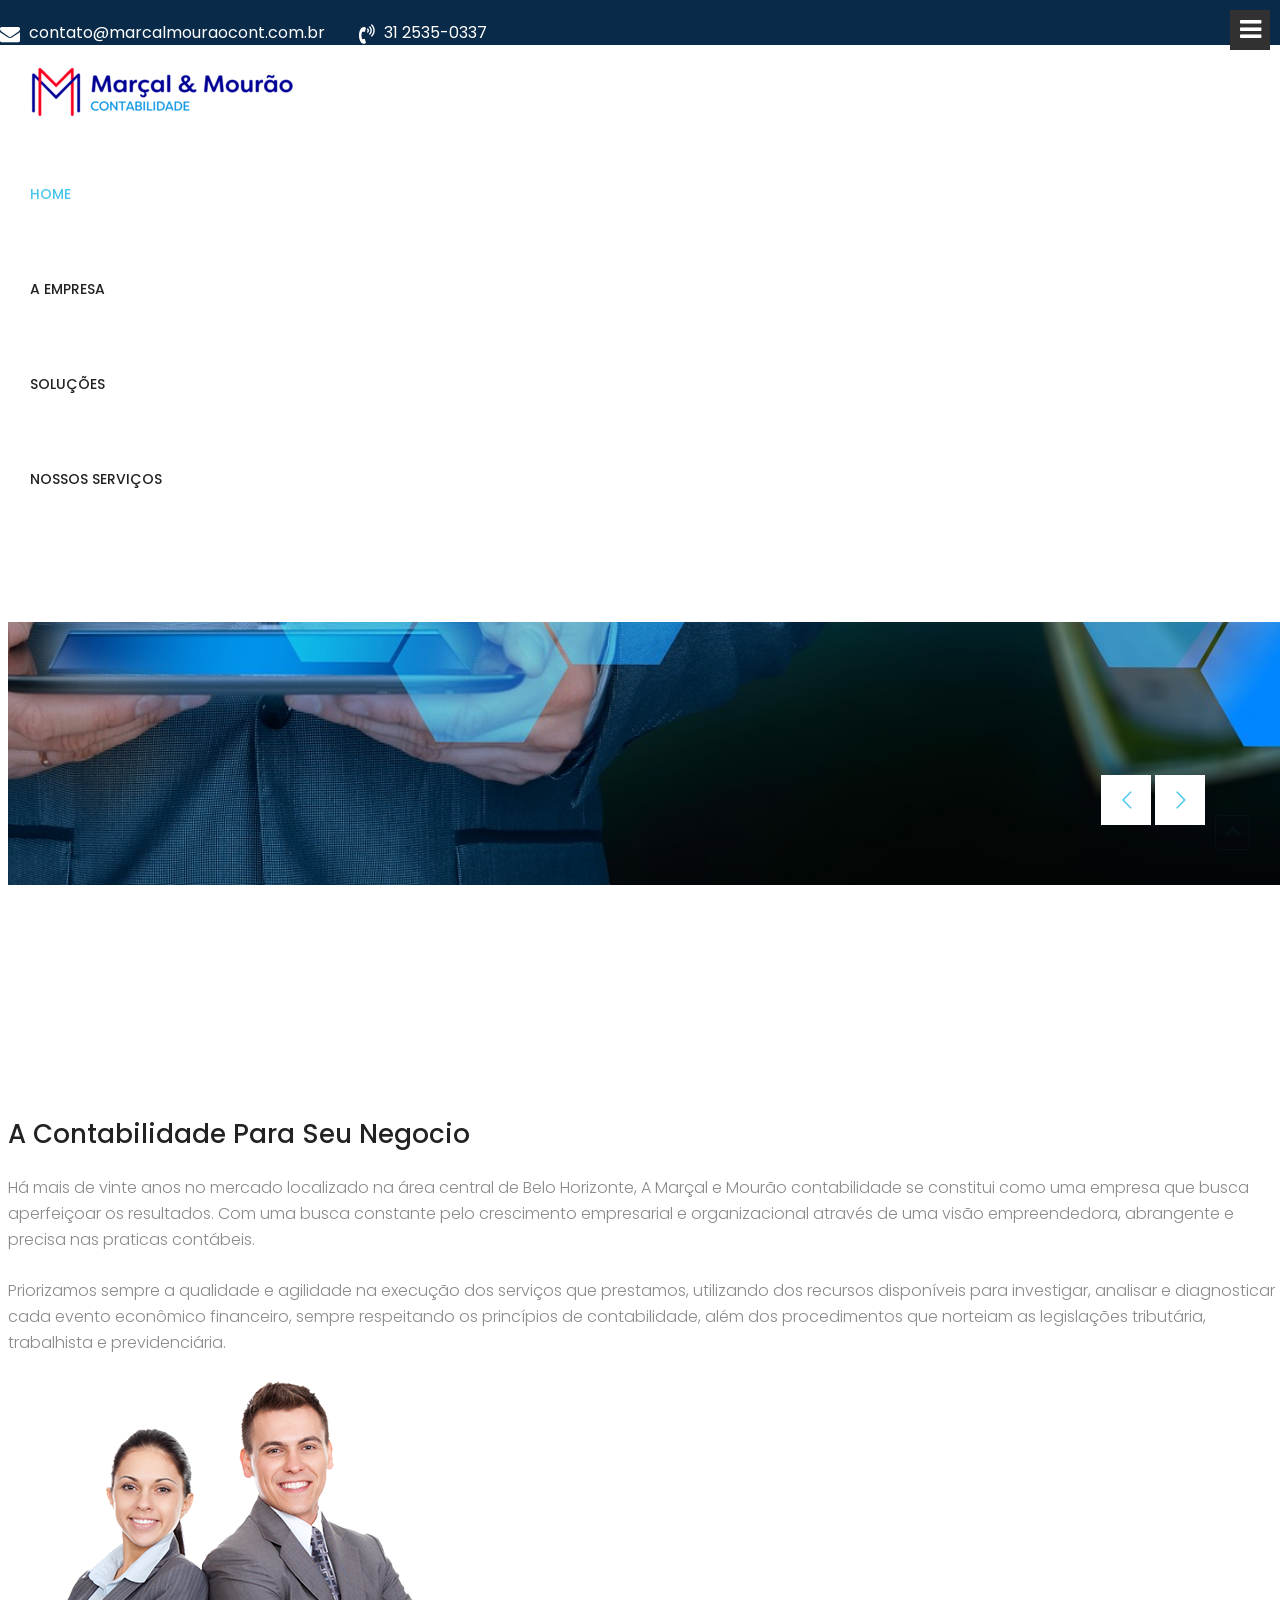
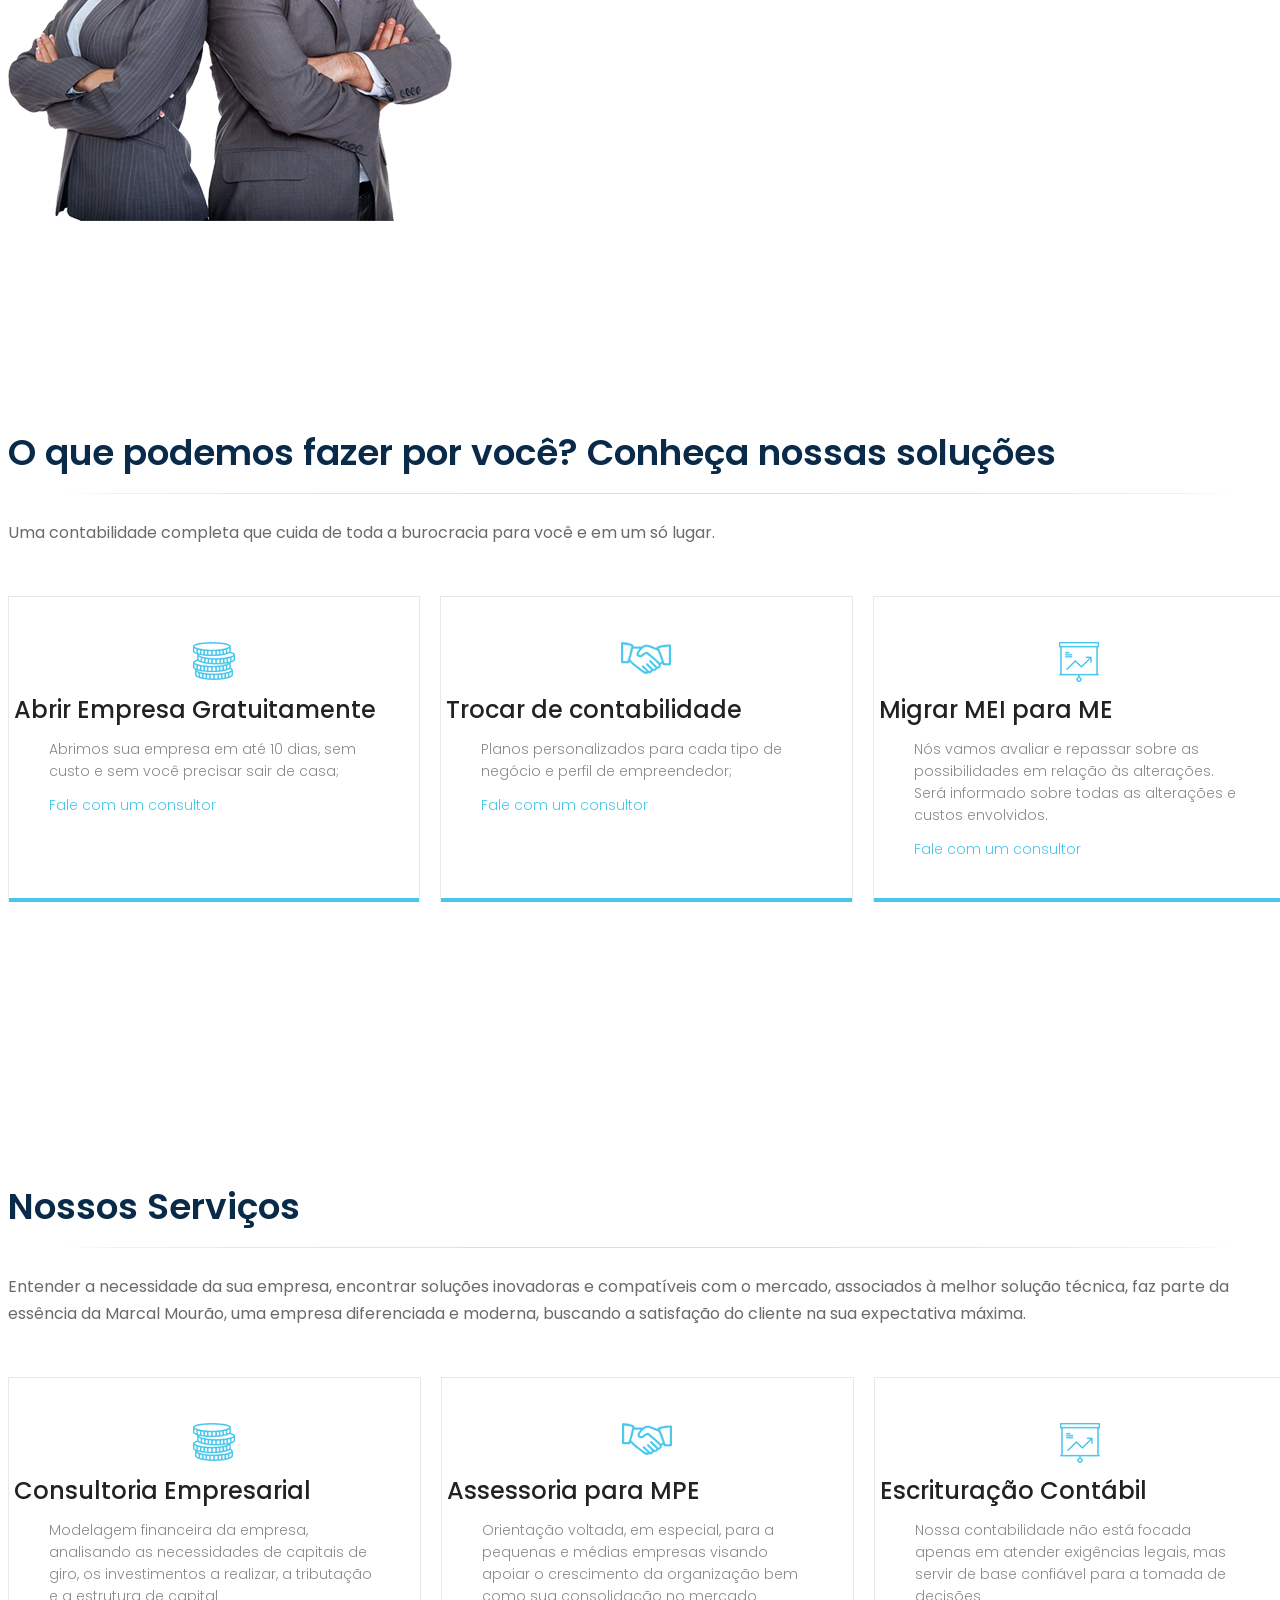
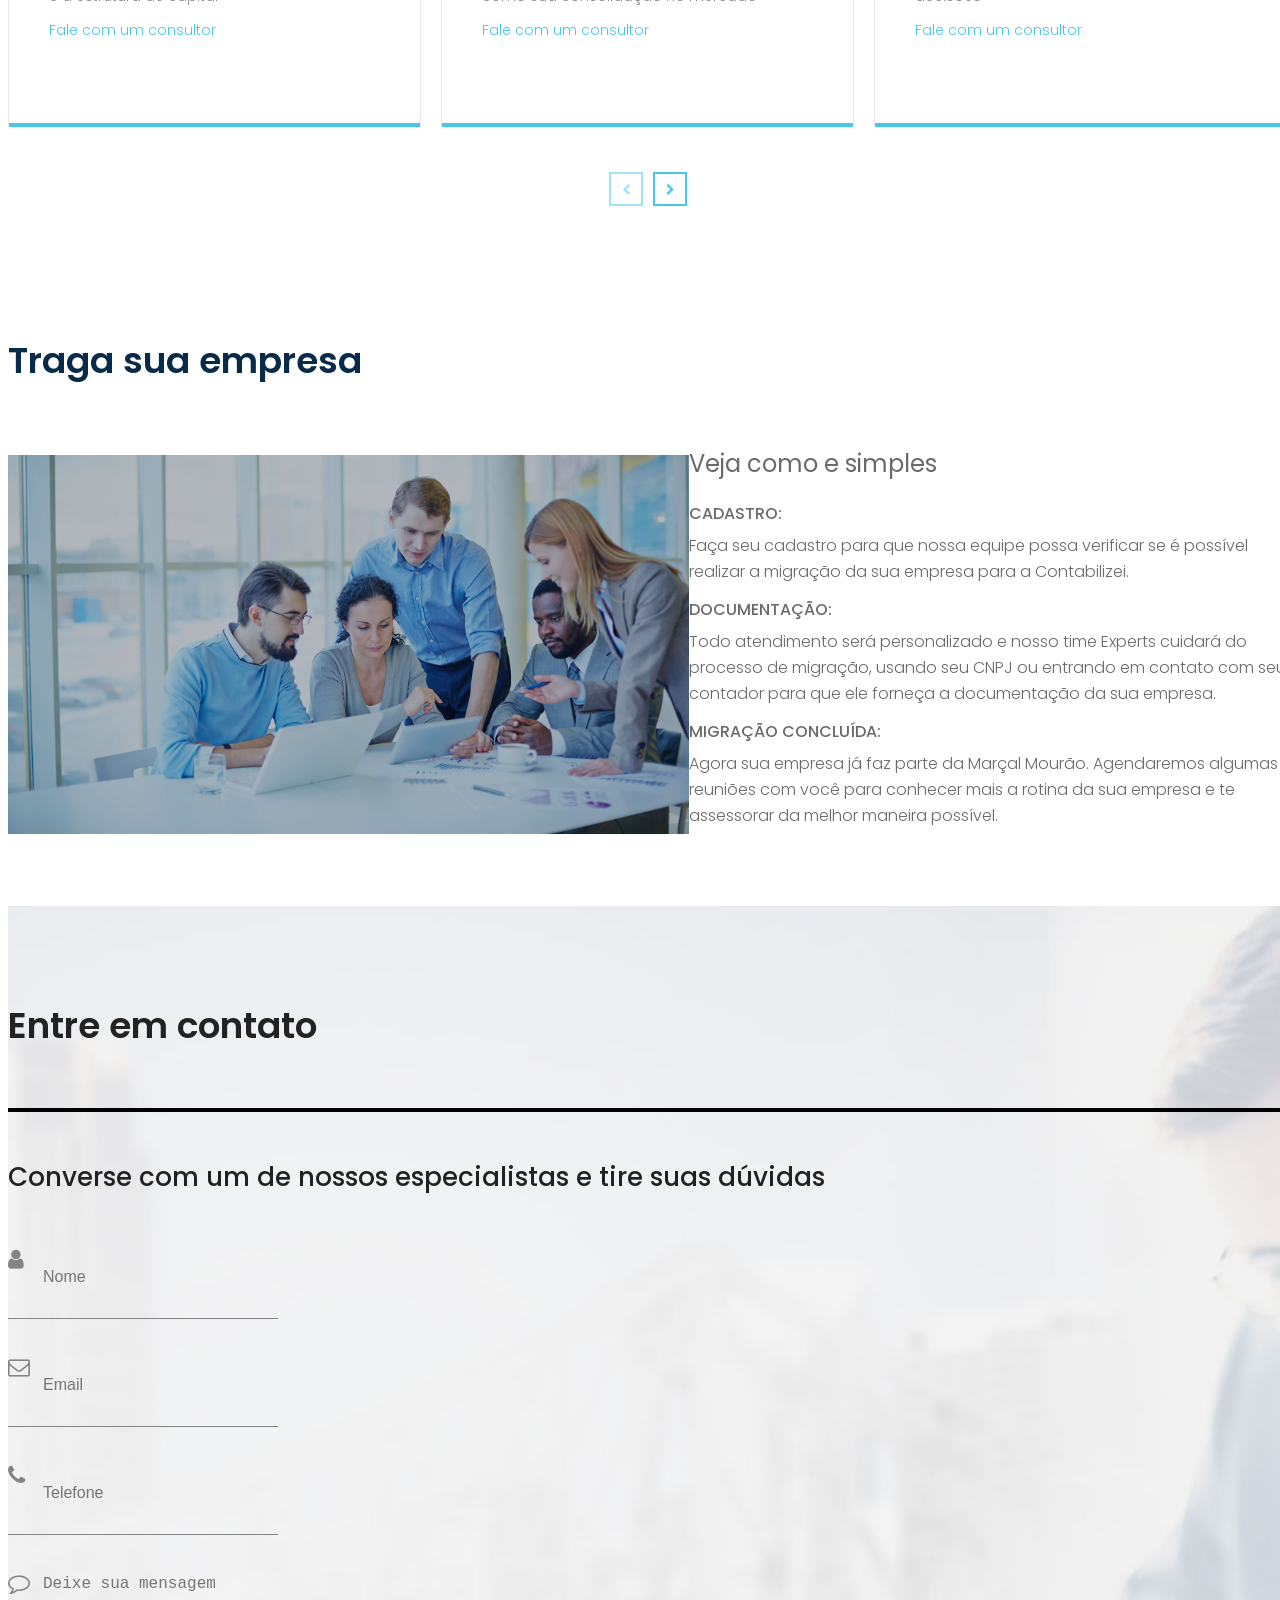
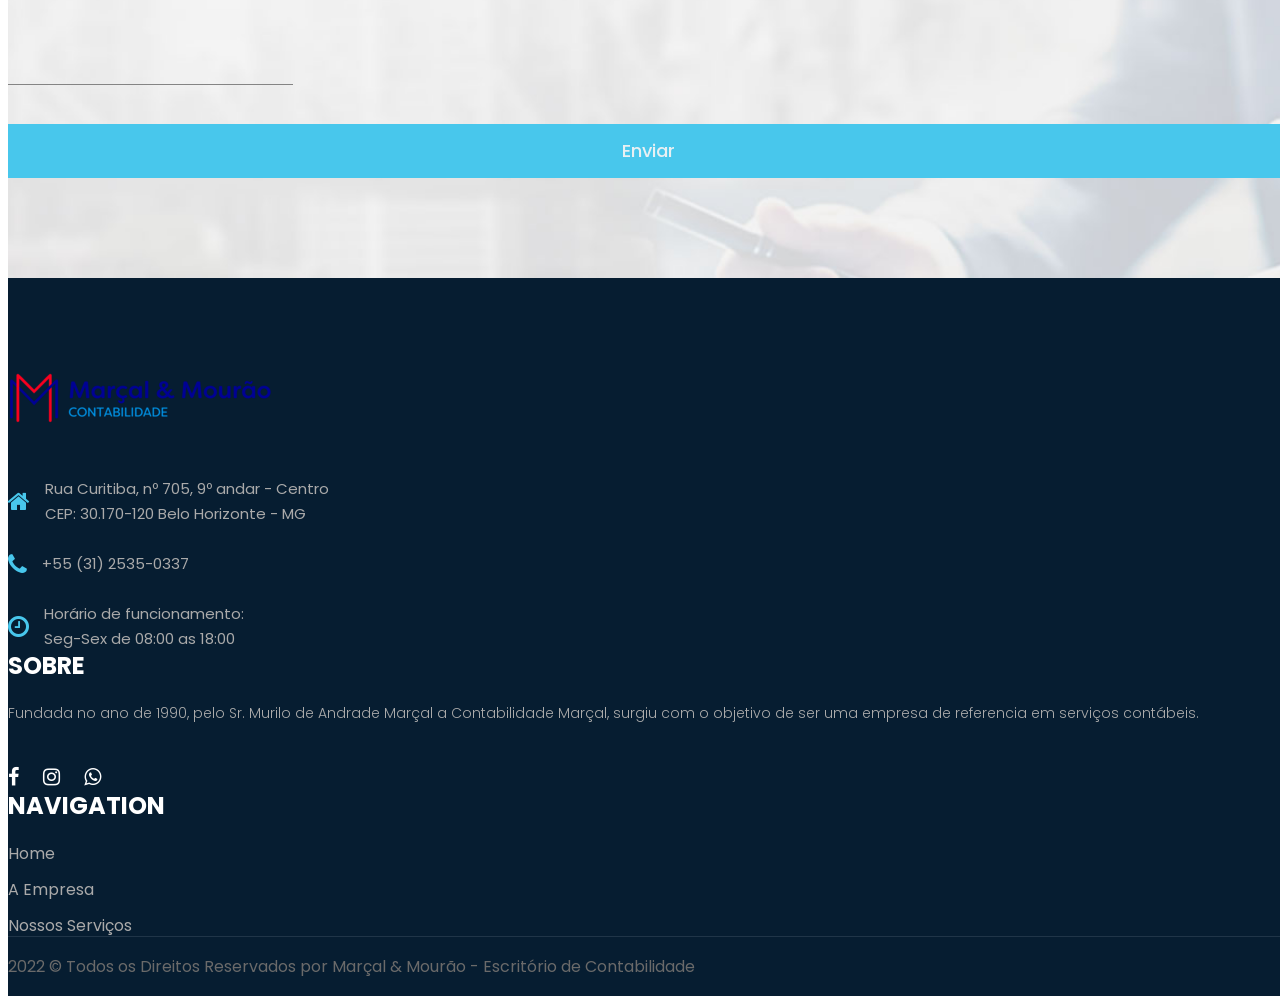
==== index.html @ 64d12048 "fix: cards and text errors" ====
<!DOCTYPE html>
<html lang="pt-br">
<head>
  <meta charset="utf-8">
  <meta http-equiv="X-UA-Compatible" content="IE=edge">
  <meta name="viewport" content="width=device-width, initial-scale=1">
  
  <title>Marçal e Mourão - Escritório de Contabilidade</title>
  
  <link href="assets/images/favicon.ico" rel="shortcut icon" type="image/png">
  
  <link href="assets/bootstrap/css/bootstrap.min.css" rel="stylesheet">
  <link href="assets/css/animate.min.css" rel="stylesheet" type="text/css">
  <link href="assets/css/font-awesome.min.css" rel="stylesheet" type="text/css">
  <link href="assets/owl-carrosel/owl.carousel.min.css" rel="stylesheet" type="text/css">
  <link href="assets/owl-carrosel/owl.theme.default.min.css" rel="stylesheet" type="text/css">
  <link href="assets/css/revolution/layers.css" rel="stylesheet">
  <link href="assets/css/revolution/navigation.css" rel="stylesheet">
  <link href="assets/css/revolution/settings.css" rel="stylesheet">
  <link href="assets/css/offcanvas-menu.css" rel="stylesheet" type="text/css">
  <link href="assets/css/style.css" rel="stylesheet" type="text/css">
  
  <style>
    .show-more {
      display: none;
    }

    .small-bottom-padding {
      padding-bottom: 12px !important;
    }

    .talk-to-consultant:hover {
      color: white;
      font-size: 110%;
    }

    .banner-link:hover {
      color: #5bc0de !important;
      font-size: 102% !important;
    }

    .align-items-end {
      align-items: flex-end !important;
      display: flex;
    }

    .bring-your-company {
      padding: 0px;
    }
    
    .bring-your-company .container {
      padding-bottom: 30px;
      padding-top: 30px;
    }

    .bring-your-company .row {
      margin-bottom: 35px;
      margin-top: 70px;
    }

    @media only screen and (max-width: 767px) {
      .bring-your-company {
        padding-top: 0;
      }
      
      .bring-your-company .container {
        padding-top: 0!important;
        padding-bottom: 0!important;
      }
    }

    @media only screen and (max-width: 767px) {
      .bring-your-company .content {
        margin-bottom: 50px;
      }
    }

    @media only screen and (max-width: 479px) {
      .bring-your-company .content {
        margin-bottom: 30px;
      }
    }

    .bring-your-company .content p,
    .bring-your-company .content h3,
    .bring-your-company .content li {
      margin-bottom: 12px;
      line-height: 26px;
      font-weight: 300;
      color: #6a6a6a;
      font-size: 16px;
    }

    .bring-your-company .content h3 {
      margin-bottom: 24px;
      font-weight: 400;
      font-size: 24px;
    }

    .bring-your-company .caption img {
      max-width: 100%;
    }

    .bring-your-company .bold {
      font-weight: 500 !important;
    }

    .bring-your-company .small-margin {
      margin-bottom: 6px !important;
    }

    .finance-wrapper .wrapper-content {
      border: none !important;
    }

    .owl-stage {
      display: flex !important;
    }

    .owl-stage .owl-item  {
      border-bottom: 4px solid #48c7ec;
    }
    
    .owl-stage .owl-item .item {
      margin: 35px 0px 0px 0px;
      padding: 0px 5px;
      height: 100%;
    }

  </style>
</head>

<body class="homePageOne">
  <div id="preloader">
    <div class="preloader">
      <span></span>
      <span></span>
      <span></span>
      <span></span>
      <span></span>
    </div>
  </div>
  
  <header class="header-section">
    <div class="topper">
      <div class="top-bar">
        <div class="container">
          <div class="row">
            <div class="col-md-8">
              <div class="header-left-bar">
                <ul class="contact-wrapper">
                  <li>
                    <a href="mailto:contato@marcalmouraocont.com.br" target="_blank">
                      <i class="fa fa-envelope" aria-hidden="true"></i> contato@marcalmouraocont.com.br
                    </a>
                  </li>
                  
                  <li>
                    <a href="tel:+553125350337" target="_blank">
                      <i class="fa fa-volume-control-phone" aria-hidden="true"></i> 31 2535-0337
                    </a>
                  </li>
                </ul>
              </div>
            </div>
            
            <div class="col-md-4">
              <div class="header-right-bar text-right">
                <div class="social-icon pull-right">
                  <ul>
                    <li><a href="https://pt-br.facebook.com/marcalmouraocontabilidade" target="_blank"><i class="fa fa-facebook" aria-hidden="true"></i></a></li>
                    <li><a href="https://www.instagram.com/marcalmouraocontabilidade/" target="_blank"><i class="fa fa-instagram" aria-hidden="true"></i></a></li>
                    <li><a href="https://wa.me/+553125350337" target="_blank"><i class="fa fa-whatsapp" aria-hidden="true"></i></a></li>
                  </ul>
                </div>
              </div>
            </div>
          </div> 
        </div>
      </div>
    </div>
    
    <nav class="navbar navbar-inverse hidden-sm hidden-xs">
      <div class="navbar-inner">
        <div class="container">
          <div class="navbar-header">
            <a class="navbar-brand" href="index.html"><img src="assets/images/logo.png" alt="image"></a height="40px">
            </div>
            
            <div class="collapse navbar-collapse navbar-right">
              <ul class="nav navbar-nav">
                <li class="active"><a href="#home">Home</a></li>
                
                <li><a href="#about">A empresa</a></li>
                
                <li><a href="#solutions">Soluções</a></li> 

                <li><a href="#our-services">Nossos Serviços</a></li>
                
                <li>
                  <a class="btn btn-info" href="https://wa.me/+553125350337" target="_blank" style="display: inline; padding: 1rem; color: #ffffff">
                    <i class="fa fa-whatsapp" aria-hidden="true"></i> Entre em contato
                  </a>
                </li>
              </ul>
            </div>
          </div>
        </div> 
      </nav>
    </header>
    
    <section class="slider-section">
      <h2 class="hidden">title</h2>
      
      <div class="rev_slider_wrapper">
        <div id="rev_slider_1" class="rev_slider" style="display:none">
          <ul>
            <li data-transition="random" data-title="Slide Title" data-param1="Additional Text" data-thumb="assets/images/slider/slider-1.jpg">
              <img src="assets/images/slider/slider-1.jpg" alt="Sky" class="rev-slidebg">
              <div class="tp-caption sfr font-extra-bold tp-resizeme letter-space-4" 
                data-x="left" data-hoffset="0" 
                data-y="top" data-voffset="300" 
                data-frames='[{"delay":0,"speed":3000,"frame":"0","from":"x:[175%];y:0px;z:0;rX:0;rY:0;rZ:0;sX:1;sY:1;skX:0;skY:0;opacity:1;","mask":"x:[-100%];y:0;s:inherit;e:inherit;","to":"o:1;","ease":"Power3.easeOut"},{"delay":"wait","speed":300,"frame":"999","to":"auto:auto;","ease":"Power3.easeInOut"}]'>Contabilidade Moderna
              </div>
              
              <div class="tp-caption font-medium sfb tp-resizeme letter-space-5" 
                data-x="left" data-hoffset="0" 
                data-y="center" data-voffset="90" 
                data-frames='[{"delay":1000,"speed":2000,"frame":"0","from":"y:top;","to":"o:1;","ease":"Power3.easeInOut"},{"delay":"wait","speed":300,"frame":"999","to":"auto:auto;","ease":"Power3.easeInOut"}]'>Temos A Solução Certa Para O Seu Negócio.
              </div>
          </li>
        
          <li data-transition="random" data-title="Slide Title" data-param1="Additional Text" data-thumb="assets/images/slider/slider-1.jpg">
            <a href="#solutions" onclick="handleShowMoreConsultoriaEmpresarial()">
              <img src="assets/images/slider/slider-2.jpg" alt="Sky" class="rev-slidebg">
              <div class="banner-link tp-caption sfr font-extra-bold tp-resizeme letter-space-4" data-x="left" data-hoffset="0" data-y="top" data-voffset="300" data-frames='[{"delay":0,"speed":3000,"frame":"0","from":"x:[175%];y:0px;z:0;rX:0;rY:0;rZ:0;sX:1;sY:1;skX:0;skY:0;opacity:1;","mask":"x:[-100%];y:0;s:inherit;e:inherit;","to":"o:1;","ease":"Power3.easeOut"},{"delay":"wait","speed":300,"frame":"999","to":"auto:auto;","ease":"Power3.easeInOut"}]'>
                Abrir Empresa Gratuitamente
              </div>
            
              <div class="tp-caption font-medium sfb tp-resizeme letter-space-5" data-x="left" data-hoffset="0" data-y="center" data-voffset="90" data-frames='[{"delay":1000,"speed":2000,"frame":"0","from":"y:top;","to":"o:1;","ease":"Power3.easeInOut"},{"delay":"wait","speed":300,"frame":"999","to":"auto:auto;","ease":"Power3.easeInOut"}]'>
                Abrimos sua empresa em até 10 dias, sem custo e sem você precisar sair de casa.
              </div>
            </a>
          </li>

          <li data-transition="random" data-title="Slide Title" data-param1="Additional Text" data-thumb="assets/images/slider/slider-1.jpg">
            <a href="#solutions" onclick="handleShowMoreTrocaContabilidade()">
              <img src="assets/images/slider/slider-3.jpg" alt="Sky" class="rev-slidebg">
              <div class="tp-caption sfr font-extra-bold tp-resizeme letter-space-4" data-x="left" data-hoffset="0" data-y="top" data-voffset="300" data-frames='[{"delay":0,"speed":3000,"frame":"0","from":"x:[175%];y:0px;z:0;rX:0;rY:0;rZ:0;sX:1;sY:1;skX:0;skY:0;opacity:1;","mask":"x:[-100%];y:0;s:inherit;e:inherit;","to":"o:1;","ease":"Power3.easeOut"},{"delay":"wait","speed":300,"frame":"999","to":"auto:auto;","ease":"Power3.easeInOut"}]'>
                Trocar de Contabilidade
              </div>
            
              <div class="tp-caption font-medium sfb tp-resizeme letter-space-5" data-x="left" data-hoffset="0" data-y="center" data-voffset="70" data-frames='[{"delay":1000,"speed":2000,"frame":"0","from":"y:top;","to":"o:1;","ease":"Power3.easeInOut"},{"delay":"wait","speed":300,"frame":"999","to":"auto:auto;","ease":"Power3.easeInOut"}]'>
                Precisa trocar de contador? Deixe tudo com a gente;
              </div>

              <div class="tp-caption font-medium sfb tp-resizeme letter-space-5" data-x="left" data-hoffset="0" data-y="center" data-voffset="94" data-frames='[{"delay":1000,"speed":2000,"frame":"0","from":"y:top;","to":"o:1;","ease":"Power3.easeInOut"},{"delay":"wait","speed":300,"frame":"999","to":"auto:auto;","ease":"Power3.easeInOut"}]'>
                Venha para a contabilidade digital;
              </div>

              <div class="tp-caption font-medium sfb tp-resizeme letter-space-5" data-x="left" data-hoffset="0" data-y="center" data-voffset="118" data-frames='[{"delay":1000,"speed":2000,"frame":"0","from":"y:top;","to":"o:1;","ease":"Power3.easeInOut"},{"delay":"wait","speed":300,"frame":"999","to":"auto:auto;","ease":"Power3.easeInOut"}]'>
                A planos partir de R$150/mês com contador exclusivo e atendimento ilimitado.
              </div>
            </a>
          </li>

          <li data-transition="random" data-title="Slide Title" data-param1="Additional Text" data-thumb="assets/images/slider/slider-1.jpg">
            <a href="#solutions" onclick="handleShowMoreMigrarMEIParaME()">
              <img src="assets/images/slider/slider-2.jpg" alt="Sky" class="rev-slidebg">
              <div class="tp-caption sfr font-extra-bold tp-resizeme letter-space-4" data-x="left" data-hoffset="0" data-y="top" data-voffset="300" data-frames='[{"delay":0,"speed":3000,"frame":"0","from":"x:[175%];y:0px;z:0;rX:0;rY:0;rZ:0;sX:1;sY:1;skX:0;skY:0;opacity:1;","mask":"x:[-100%];y:0;s:inherit;e:inherit;","to":"o:1;","ease":"Power3.easeOut"},{"delay":"wait","speed":300,"frame":"999","to":"auto:auto;","ease":"Power3.easeInOut"}]'>
                Migrar MEI para ME
              </div>
            
              <div class="tp-caption font-medium sfb tp-resizeme letter-space-5" data-x="left" data-hoffset="0" data-y="center" data-voffset="94" data-frames='[{"delay":1000,"speed":2000,"frame":"0","from":"y:top;","to":"o:1;","ease":"Power3.easeInOut"},{"delay":"wait","speed":300,"frame":"999","to":"auto:auto;","ease":"Power3.easeInOut"}]'>
                Seu negócio cresceu? Conte conosco nesta nova etapa!
              </div>

              <div class="tp-caption font-medium sfb tp-resizeme letter-space-5" data-x="left" data-hoffset="0" data-y="center" data-voffset="118" data-frames='[{"delay":1000,"speed":2000,"frame":"0","from":"y:top;","to":"o:1;","ease":"Power3.easeInOut"},{"delay":"wait","speed":300,"frame":"999","to":"auto:auto;","ease":"Power3.easeInOut"}]'>
                Nós fazemos a mudança da sua empresa na Receita Federal, Junta Comercial e Prefeitura.
              </div>
            </a>
          </li>
        </ul>
      </div>
    </div>
  </section>

<section class="about-office-section">
  <div id="about" class="container">
    <div class="row">
      <div class="col-md-6">
        <div class="content">
          <h3>A Contabilidade Para Seu Negocio</h3>
          
          <p>Há mais de vinte anos no mercado localizado na área central de Belo Horizonte, A Marçal e Mourão contabilidade se constitui como uma empresa que busca aperfeiçoar os resultados. Com uma busca constante pelo crescimento empresarial e organizacional através de uma visão empreendedora, abrangente e precisa nas praticas contábeis.</p>
          
          <p>Priorizamos sempre a qualidade e agilidade na execução dos serviços que prestamos, utilizando dos recursos disponíveis para investigar, analisar e diagnosticar cada evento econômico financeiro, sempre respeitando os princípios de contabilidade, além dos procedimentos que norteiam as legislações tributária, trabalhista e previdenciária.</p>
        </div>
      </div>
      
      <div class="col-md-6">
        <div class="caption text-center wow slideInRight">
          <img src="assets/images/office-man.png" alt="">
        </div>
      </div>
    </div>
  </div>
</section>

<section class="finance-service-section section-padding">
  <div id="solutions" class="container text-center">
    <div class="section-title">
      <h2>O que podemos fazer por você? Conheça nossas soluções</h2>
      <div class="border-3"></div>
      <p>Uma contabilidade completa que cuida de toda a burocracia para você e em um só lugar.</p>
    </div>
    
    <div class="finance-carousel owl-carousel owl-theme">
      <div class="finance-wrapper item">
        <div class="icon"><img src="assets/images/icon/i1.png" alt=""></div>
        
        <script>
          function handleAbrirEmpresa() {
            const message = document.getElementById("message")
            
            message.value = "Abrir Empresa Gratuitamente"
          }

          function handleShowMoreAbrirEmpresa() {
            const showMoreAbrirEmpresaEl = document.getElementById('showMoreAbrirEmpresa')

            showMoreAbrirEmpresaEl.classList.toggle('show-more')
          }
        </script>
        
        <div id="abrirEmpresa" class="wrapper-content">
          <h4><a onclick="handleShowMoreAbrirEmpresa()">Abrir Empresa Gratuitamente</a></h4>
          <p class="small-bottom-padding">Abrimos sua empresa em até 10 dias, sem custo e sem você precisar sair de casa;</p>
          <p id="showMoreAbrirEmpresa" class="show-more">
            Nós geramos o contrato social, processos da receita federal, junta comercial e prefeitura.
            Você paga a taxa de registro e tem seu CNPJ* sem sair de casa;
            Garantimos que sua empresa fique 100% regularizada e pagando o mínimo de imposto;
            Temos assessor dedicado e especializado no seu segmento, que além de emitir suas notas fiscais, dá suporte na gestão da sua empresa.
            *Não incluso taxas de registro.
            *Necessário certificado digital.
          </p>

          <p>
            <a href="#contact" onclick="handleAbrirEmpresa()" class="talk-to-consultant">Fale com um consultor</a>
          </p>
        </div>
        
        <div class="hover">
          <span class="hover-one"></span>
          <span class="hover-two"></span>
          <span class="hover-three"></span>
          <span class="hover-four"></span>
        </div>
      </div>
      
      <div class="finance-wrapper item">
        <div class="icon"><img src="assets/images/icon/i2.png" alt=""></div>
        
        <script>
          function handleTrocaContabilidade() {
            const message = document.getElementById("message")
            
            message.value = "Trocar de contabilidade"
          }

          function handleShowMoreTrocaContabilidade() {
            const showMoreTrocaContabilidadeEl = document.getElementById('showMoreTrocaContabilidade')

            showMoreTrocaContabilidadeEl.classList.toggle('show-more')
          }
        </script>
        
        <div class="wrapper-content">
          <h4><a onclick="handleShowMoreTrocaContabilidade()">Trocar de contabilidade</a></h4>
          <p class="small-bottom-padding">Planos personalizados para cada tipo de negócio e perfil de empreendedor;</p>
          <p id="showMoreTrocaContabilidade" class="show-more">
            Você escolhe a forma de atendimento: por telefone, WhatsApp ou e-mail;
            Cuidamos de todo o processo de migração para você não ter que se preocupar com nada.
          </p>

          <p>
            <a href="#contact" onclick="handleTrocaContabilidade()" class="talk-to-consultant">Fale com um consultor</a>
          </p>
        </div>
        
        <div class="hover">
          <span class="hover-one"></span>
          <span class="hover-two"></span>
          <span class="hover-three"></span>
          <span class="hover-four"></span>
        </div>
      </div>
      
      <div class="finance-wrapper item">
        <div class="icon"><img src="assets/images/icon/i3.png" alt=""></div>
        
        <script>
          function handleMigrarMEIParaMe() {
            const message = document.getElementById("message")
            
            message.value = "Migrar regime MEI para ME"
          }

          function handleShowMoreMigrarMEIParaME() {
            const showMoreMigrarMEIParaMEEl = document.getElementById('showMoreMigrarMEIParaME')

            showMoreMigrarMEIParaMEEl.classList.toggle('show-more')
          }
        </script>
        
        <div class="wrapper-content">
          <h4><a onclick="handleShowMoreMigrarMEIParaME()">Migrar MEI para ME</a></h4>
          <p class="small-bottom-padding">Nós vamos avaliar e repassar sobre as possibilidades em relação às alterações. Será informado sobre todas as alterações e custos envolvidos.</p>
          <p id="showMoreMigrarMEIParaME" class="show-more">
            Não se preocupe somos especialistas;
            Pronto podemos assumir as tarefas de desenquadramento do seu MEI. Será comunicado de todos processos. Tudo como muita transparência para que não perca nada do que está acontecendo;
            Para finalizar vamos cuida de todas as etapas de todas os órgãos legais devido e te comunica. Podemos focar e te dar todo suporte para que possa continuar a crescer.
          </p>

          <p>
            <a href="#contact" onclick="handleMigrarMEIParaMe()" class="talk-to-consultant">Fale com um consultor</a>
          </p>
        </div>
        
        <div class="hover">
          <span class="hover-one"></span>
          <span class="hover-two"></span>
          <span class="hover-three"></span>
          <span class="hover-four"></span>
        </div>
      </div>
    </div>
  </div>
</section>

<section class="finance-service-section section-padding">
  <div id="our-services" class="container text-center">
    <div class="section-title">
      <h2>Nossos Serviços</h2>
      <div class="border-3"></div>
      <p>Entender a necessidade da sua empresa, encontrar soluções inovadoras e compatíveis com o mercado, associados à melhor solução técnica, faz parte da essência da Marcal Mourão, uma empresa diferenciada e moderna, buscando a satisfação do cliente na sua expectativa máxima.</p>
    </div>
    
    <div class="finance-carousel owl-carousel owl-theme">
      <div class="finance-wrapper item">
        <div class="icon"><img src="assets/images/icon/i1.png" alt=""></div>        
        <div id="consultoriaEmpresarial" class="wrapper-content">
          <h4>
            <a href="#contact">Consultoria Empresarial</a>
          </h4>
          <p class="small-bottom-padding">Modelagem financeira da empresa, analisando as necessidades de capitais de giro, os investimentos a realizar, a tributação e a estrutura de capital</p>
          <p>
            <a href="#contact" class="talk-to-consultant">Fale com um consultor</a>
          </p>
        </div>
        <div class="hover">
          <span class="hover-one"></span>
          <span class="hover-two"></span>
          <span class="hover-three"></span>
          <span class="hover-four"></span>
        </div>
      </div>
      
      <div class="finance-wrapper item">
        <div class="icon"><img src="assets/images/icon/i2.png" alt=""></div>
        <div class="wrapper-content">
          <h4>
            <a href="#contact">Assessoria para MPE</a>
          </h4>
          <p class="small-bottom-padding">Orientação voltada, em especial, para a pequenas e médias empresas visando apoiar o crescimento da organização bem como sua consolidação no mercado</p>
          <p>
            <a href="#contact" class="talk-to-consultant">Fale com um consultor</a>
          </p>
        </div>
        <div class="hover">
          <span class="hover-one"></span>
          <span class="hover-two"></span>
          <span class="hover-three"></span>
          <span class="hover-four"></span>
        </div>
      </div>
      
      <div class="finance-wrapper item">
        <div class="icon"><img src="assets/images/icon/i3.png" alt=""></div>
        <div class="wrapper-content">
          <h4>
            <a href="#contact">Escrituração Contábil</a>
          </h4>
          <p class="small-bottom-padding">Nossa contabilidade não está focada apenas em atender exigências legais, mas servir de base confiável para a tomada de decisões</p>
          <p>
            <a href="#contact" class="talk-to-consultant">Fale com um consultor</a>
          </p>
        </div>
        <div class="hover">
          <span class="hover-one"></span>
          <span class="hover-two"></span>
          <span class="hover-three"></span>
          <span class="hover-four"></span>
        </div>
      </div>

      <div class="finance-wrapper item">
        <div class="icon"><img src="assets/images/icon/i4.png" alt=""></div>
        <div class="wrapper-content">
          <h4>
            <a href="#contact">Fiscal e Tributário</a>
          </h4>
          <p class="small-bottom-padding">Atender as obrigações legais e trabalhar com planejamento tributário, buscando a melhor forma de tributação para a sua empresa</p>
          <p>
            <a href="#contact" class="talk-to-consultant">Fale com um consultor</a>
          </p>
        </div>
        <div class="hover">
          <span class="hover-one"></span>
          <span class="hover-two"></span>
          <span class="hover-three"></span>
          <span class="hover-four"></span>
        </div>
      </div>

      <div class="finance-wrapper item">
        <div class="icon"><img src="assets/images/icon/c1.png" alt="" style="width: 38px !important"></div>
        <div class="wrapper-content">
          <h4>
            <a href="#contact">Departamento Pessoal</a>
          </h4>
          <p class="small-bottom-padding">Além de atender as obrigações legais, Oferecer orientações pertinentes à CLT, INSS e FGTS</p>
          <p>
            <a href="#contact" class="talk-to-consultant">Fale com um consultor</a>
          </p>
        </div>
        <div class="hover">
          <span class="hover-one"></span>
          <span class="hover-two"></span>
          <span class="hover-three"></span>
          <span class="hover-four"></span>
        </div>
      </div>

      <div class="finance-wrapper item">
        <div class="icon"><img src="assets/images/icon/c2.png" alt="" style="width: 38px !important"></div>
        <div class="wrapper-content">
          <h4>
            <a href="#contact">Outros Soluções</a>
          </h4>
          <p class="small-bottom-padding">
            • Abertura e Baixa de Empresas <br/>
            • Emissão de Certidões <br/>
            • Parcelamento de Tributos <br/>
            • Regularização Fiscal <br/>
            • Declaração de Imposto de Renda Pessoa Física <br/>
          </p>
          <p>
            <a href="#contact" class="talk-to-consultant">Fale com um consultor</a>
          </p>
        </div>
        <div class="hover">
          <span class="hover-one"></span>
          <span class="hover-two"></span>
          <span class="hover-three"></span>
          <span class="hover-four"></span>
        </div>
      </div>
    </div>
  </div>
</section>

<section class="bring-your-company">
  <div id="bring-your-company" class="container text-center">
    <div class="section-title">
      <h2>Traga sua empresa</h2>
    </div>

    <div class="row align-items-end">
      <div class="col-md-6">
        <div class="caption text-center wow slideInRight">
          <img src="assets/images/slider-4.jpg" alt="">
        </div>
      </div>

      <div class="col-md-6">
        <div class="content text-left">
          <h3>Veja como e simples</h3>
          
          <ul>
            <li class="bold small-margin">CADASTRO:</li>
            <li>Faça seu cadastro para que nossa equipe possa verificar se é possível realizar a migração da sua empresa para a Contabilizei.</li>
            <li class="bold small-margin">DOCUMENTAÇÃO:</li>
            <li>Todo atendimento será personalizado e nosso time Experts cuidará do processo de migração, usando seu CNPJ ou entrando em contato com seu contador para que ele forneça a documentação da sua empresa.</li>
            <li class="bold small-margin">MIGRAÇÃO CONCLUÍDA:</li>
            <li>Agora sua empresa já faz parte da Marçal Mourão. Agendaremos algumas reuniões com você para conhecer mais a rotina da sua empresa e te assessorar da melhor maneira possível.</li>
          </ul>
        </div>
      </div>
    </div>
  </div>
</section>

<section id="contact" class="about-Company-Section section-padding">
  <div class="container">
    <div class="section-title text-center">
      <h2>Entre em contato</h2>
    </div>
    
    <div class="row">      
      <div class="col-md-12">
        <div class="quote-section">
          <h3 id="contact-header">Converse com um de nossos especialistas e tire suas dúvidas</h3>
          
          <script>
            function handleSubmit() {
              const name = document.getElementById("name").value
              const email = document.getElementById("email").value
              const phone = document.getElementById("phone").value
              const message = document.getElementById("message").value
              
              const textWhatsapp = `*Nome:* ${name}%0a*E-mail:* ${email}%0a%0a${message}`
              
              window.open(`https://wa.me/+553125350337?text=${textWhatsapp}`, '_blank')
            }
          </script>
          
          <form class="contact-form">
            <div class="form-group">
              <i class="fa fa-user" aria-hidden="true"></i>
              
              <input id="name" name="name" type="text" class="form-control"  required="" placeholder="Nome">
            </div>
            
            <div class="form-group">
              <i class="fa fa-envelope-o" aria-hidden="true"></i>
              
              <input class="domainSearchBar form-control" id="email" name="email" type="email" required="" placeholder="Email">
            </div>
            
            <div class="form-group">
              <i class="fa fa-phone" aria-hidden="true"></i>
              
              <input id="phone" name="name" type="text" class="form-control"  required="" placeholder="Telefone">
            </div>
            
            <div class="form-group">
              <i class="fa fa-comment-o" aria-hidden="true"></i>
              
              <textarea id="message" name="message" class="form-control form-message" rows="3" required="" placeholder="Deixe sua mensagem" style="resize: none;"></textarea>
            </div>
            
            <div class="form-group">
              <button class="btn btn-primary" type="button" onclick="handleSubmit()">Enviar</button>
            </div>
          </form>
        </div>
      </div>
    </div>
  </div>
</section>

<footer class="footer-section">
  <div class="footer-container">
    <div class="container">
      <div class="row">
        <div class="col-md-4 col-sm-4">
          <div class="footer-wrapper">
            <img src="assets/images/logo.png" alt="">
            
            <ul class="location">
              <li><i class="fa fa-home" aria-hidden="true"></i> 
                <div class="content">
                  Rua Curitiba, nº 705, 9º andar - Centro<br>CEP: 30.170-120 Belo Horizonte - MG
                </div>
              </li>
              
              <li><i class="fa fa-phone" aria-hidden="true"></i> 
                <a href="tel:+553125350337" target="_blank">
                  <div class="content">
                    +55 (31) 2535-0337
                  </div>
                </a>
              </li>
              
              <li><i class="fa fa-clock-o" aria-hidden="true"></i> 
                <div class="content">
                  Horário de funcionamento: <br> Seg-Sex de 08:00 as 18:00
                </div>
              </li>
            </ul>
          </div>
        </div>
        
        <div class="col-md-4 col-sm-4">
          <div class="footer-wrapper">
            <h3>Sobre</h3>
            
            <p>Fundada no ano de 1990, pelo Sr. Murilo de Andrade Marçal a Contabilidade Marçal, surgiu com o objetivo de ser uma empresa de referencia em serviços contábeis.</p>
            
            <ul class="social-icon">
              <li><a href="https://pt-br.facebook.com/marcalmouraocontabilidade" target="_blank"><i class="fa fa-facebook" aria-hidden="true"></i></a></li>
              <li><a href="https://www.instagram.com/marcalmouraocontabilidade/" target="_blank"><i class="fa fa-instagram" aria-hidden="true"></i></a></li>
              <li><a href="https://wa.me/+553125350337" target="_blank"><i class="fa fa-whatsapp" aria-hidden="true"></i></a></li>
            </ul> 
          </div>
        </div>
        
        <div class="col-md-3 col-md-offset-1 col-sm-4">
          <div class="footer-wrapper last-wrapper">
            <h3>Navigation</h3>
            
            <ul class="wrapper-option clearfix">
              <li><a href="#home">Home</a></li>
              <li><a href="#about">A Empresa</a></li>
              <li><a href="#solutions">Nossos Serviços</a></li>
            </ul>
          </div>
        </div>
      </div>
    </div>
  </div>
  
  <div class="copy-right text-center">
    <div class="container">
      <p>2022 &copy; Todos os Direitos Reservados por Marçal & Mourão - Escritório de Contabilidade
      </div>
    </div>
  </footer>
  
  <span class="menu-toggle navbar visible-xs visible-sm"><i class="fa fa-bars" aria-hidden="true"></i></span>
  
  <div id="toTop" class="hidden-xs">
    <i class="fa fa-chevron-up"></i>
  </div>
  
  <script src="assets/js/jquery.js"></script>
  <script src="assets/bootstrap/js/bootstrap.min.js"></script>
  <script src="assets/js/jquery.inview.min.js"></script>
  <script src="assets/js/wow.js"></script>
  <script src="assets/js/lightbox.js"></script>
  <script src="assets/js/portfolio.js"></script>
  <script src="assets/owl-carrosel/owl.carousel.min.js"></script>
  <script src="assets/js/jquery-ui.js"></script>
  <script src="assets/js/language.js"></script>
  <script src="assets/revolution/jquery.themepunch.revolution.min.js"></script>
  <script src="assets/revolution/jquery.themepunch.tools.min.js"></script>
  <script src="assets/revolution/extensions/revolution.extension.actions.min.js" type="text/javascript" ></script>
  <script src="assets/revolution/extensions/revolution.extension.carousel.min.js" type="text/javascript" ></script>
  <script src="assets/revolution/extensions/revolution.extension.kenburn.min.js" type="text/javascript" ></script>
  <script src="assets/revolution/extensions/revolution.extension.layeranimation.min.js" type="text/javascript" ></script>
  <script src="assets/revolution/extensions/revolution.extension.migration.min.js" type="text/javascript" ></script>
  <script src="assets/revolution/extensions/revolution.extension.navigation.min.js" type="text/javascript" ></script>
  <script src="assets/revolution/extensions/revolution.extension.parallax.min.js" type="text/javascript" ></script>
  <script src="assets/revolution/extensions/revolution.extension.slideanims.min.js" type="text/javascript" ></script>
  <script src="assets/revolution/extensions/revolution.extension.video.min.js" type="text/javascript" ></script>
  <script src="assets/js/script.js"></script>
</body>
</html>
---- assets/css/revolution/layers.css ----
/*-----------------------------------------------------------------------------

-	Revolution Slider 5.0 Layer Style Settings -

Screen Stylesheet

version:   	5.0.0
date:      	18/03/15
author:		themepunch
email:     	info@themepunch.com
website:   	http://www.themepunch.com
-----------------------------------------------------------------------------*/

* {
    -webkit-box-sizing: border-box;
    -moz-box-sizing: border-box;
    box-sizing: border-box;
}

.tp-caption.Twitter-Content a,.tp-caption.Twitter-Content a:visited
{
	color:#0084B4!important;
}

.tp-caption.Twitter-Content a:hover
{
	color:#0084B4!important;
	text-decoration:underline!important;
}

.tp-caption.medium_grey,.medium_grey
{
	background-color:#888;
	border-style:none;
	border-width:0;
	color:#fff;
	font-family:Arial;
	font-size:20px;
	font-weight:700;
	line-height:20px;
	margin:0;
	padding:2px 4px;
	position:absolute;
	text-shadow:0 2px 5px rgba(0,0,0,0.5);
	white-space:nowrap;
}

.tp-caption.small_text,.small_text
{
	border-style:none;
	border-width:0;
	color:#fff;
	font-family:Arial;
	font-size:14px;
	font-weight:700;
	line-height:20px;
	margin:0;
	position:absolute;
	text-shadow:0 2px 5px rgba(0,0,0,0.5);
	white-space:nowrap;
}

.tp-caption.medium_text,.medium_text
{
	border-style:none;
	border-width:0;
	color:#fff;
	font-family:Arial;
	font-size:20px;
	font-weight:700;
	line-height:20px;
	margin:0;
	position:absolute;
	text-shadow:0 2px 5px rgba(0,0,0,0.5);
	white-space:nowrap;
}

.tp-caption.large_text,.large_text
{
	border-style:none;
	border-width:0;
	color:#fff;
	font-family:Arial;
	font-size:40px;
	font-weight:700;
	line-height:40px;
	margin:0;
	position:absolute;
	text-shadow:0 2px 5px rgba(0,0,0,0.5);
	white-space:nowrap;
}

.tp-caption.very_large_text,.very_large_text
{
	border-style:none;
	border-width:0;
	color:#fff;
	font-family:Arial;
	font-size:60px;
	font-weight:700;
	letter-spacing:-2px;
	line-height:60px;
	margin:0;
	position:absolute;
	text-shadow:0 2px 5px rgba(0,0,0,0.5);
	white-space:nowrap;
}

.tp-caption.very_big_white,.very_big_white
{
	background-color:#000;
	border-style:none;
	border-width:0;
	color:#fff;
	font-family:Arial;
	font-size:60px;
	font-weight:800;
	line-height:60px;
	margin:0;
	padding:1px 4px 0;
	position:absolute;
	text-shadow:none;
	white-space:nowrap;
}

.tp-caption.very_big_black,.very_big_black
{
	background-color:#fff;
	border-style:none;
	border-width:0;
	color:#000;
	font-family:Arial;
	font-size:60px;
	font-weight:700;
	line-height:60px;
	margin:0;
	padding:1px 4px 0;
	position:absolute;
	text-shadow:none;
	white-space:nowrap;
}

.tp-caption.modern_medium_fat,.modern_medium_fat
{
	border-style:none;
	border-width:0;
	color:#000;
	font-family:"Open Sans", sans-serif;
	font-size:24px;
	font-weight:800;
	line-height:20px;
	margin:0;
	position:absolute;
	text-shadow:none;
	white-space:nowrap;
}

.tp-caption.modern_medium_fat_white,.modern_medium_fat_white
{
	border-style:none;
	border-width:0;
	color:#fff;
	font-family:"Open Sans", sans-serif;
	font-size:24px;
	font-weight:800;
	line-height:20px;
	margin:0;
	position:absolute;
	text-shadow:none;
	white-space:nowrap;
}

.tp-caption.modern_medium_light,.modern_medium_light
{
	border-style:none;
	border-width:0;
	color:#000;
	font-family:"Open Sans", sans-serif;
	font-size:24px;
	font-weight:300;
	line-height:20px;
	margin:0;
	position:absolute;
	text-shadow:none;
	white-space:nowrap;
}

.tp-caption.modern_big_bluebg,.modern_big_bluebg
{
	background-color:#4e5b6c;
	border-style:none;
	border-width:0;
	color:#fff;
	font-family:"Open Sans", sans-serif;
	font-size:30px;
	font-weight:800;
	letter-spacing:0;
	line-height:36px;
	margin:0;
	padding:3px 10px;
	position:absolute;
	text-shadow:none;
}

.tp-caption.modern_big_redbg,.modern_big_redbg
{
	background-color:#de543e;
	border-style:none;
	border-width:0;
	color:#fff;
	font-family:"Open Sans", sans-serif;
	font-size:30px;
	font-weight:300;
	letter-spacing:0;
	line-height:36px;
	margin:0;
	padding:1px 10px 3px;
	position:absolute;
	text-shadow:none;
}

.tp-caption.modern_small_text_dark,.modern_small_text_dark
{
	border-style:none;
	border-width:0;
	color:#555;
	font-family:Arial;
	font-size:14px;
	line-height:22px;
	margin:0;
	position:absolute;
	text-shadow:none;
	white-space:nowrap;
}

.tp-caption.boxshadow,.boxshadow
{		
	box-shadow:0 0 20px rgba(0,0,0,0.5);
}

.tp-caption.black,.black
{
	color:#000;
	text-shadow:none;
}

.tp-caption.noshadow,.noshadow
{
	text-shadow:none;
}

.tp-caption.thinheadline_dark,.thinheadline_dark
{
	background-color:transparent;
	color:rgba(0,0,0,0.85);
	font-family:"Open Sans";
	font-size:30px;
	font-weight:300;
	line-height:30px;
	position:absolute;
	text-shadow:none;
}

.tp-caption.thintext_dark,.thintext_dark
{
	background-color:transparent;
	color:rgba(0,0,0,0.85);
	font-family:"Open Sans";
	font-size:16px;
	font-weight:300;
	line-height:26px;
	position:absolute;
	text-shadow:none;
}

.tp-caption.largeblackbg,.largeblackbg
{
	
	
	background-color:#000;
	border-radius:0;
	color:#fff;
	font-family:"Open Sans";
	font-size:50px;
	font-weight:300;
	line-height:70px;
	padding:0 20px;
	position:absolute;
	text-shadow:none;
}

.tp-caption.largepinkbg,.largepinkbg
{
	
	
	background-color:#db4360;
	border-radius:0;
	color:#fff;
	font-family:"Open Sans";
	font-size:50px;
	font-weight:300;
	line-height:70px;
	padding:0 20px;
	position:absolute;
	text-shadow:none;
}

.tp-caption.largewhitebg,.largewhitebg
{
	
	
	background-color:#fff;
	border-radius:0;
	color:#000;
	font-family:"Open Sans";
	font-size:50px;
	font-weight:300;
	line-height:70px;
	padding:0 20px;
	position:absolute;
	text-shadow:none;
}

.tp-caption.largegreenbg,.largegreenbg
{
	
	
	background-color:#67ae73;
	border-radius:0;
	color:#fff;
	font-family:"Open Sans";
	font-size:50px;
	font-weight:300;
	line-height:70px;
	padding:0 20px;
	position:absolute;
	text-shadow:none;
}

.tp-caption.excerpt,.excerpt
{
	background-color:rgba(0,0,0,1);
	border-color:#fff;
	border-style:none;
	border-width:0;
	color:#fff;
	font-family:Arial;
	font-size:36px;
	font-weight:700;
	height:auto;
	letter-spacing:-1.5px;
	line-height:36px;
	margin:0;
	padding:1px 4px 0;
	text-decoration:none;
	text-shadow:none;
	white-space:normal!important;
	width:150px;
}

.tp-caption.large_bold_grey,.large_bold_grey
{
	background-color:transparent;
	border-color:#ffd658;
	border-style:none;
	border-width:0;
	color:#666;
	font-family:"Open Sans";
	font-size:60px;
	font-weight:800;
	line-height:60px;
	margin:0;
	padding:1px 4px 0;
	text-decoration:none;
	text-shadow:none;
}

.tp-caption.medium_thin_grey,.medium_thin_grey
{
	background-color:transparent;
	border-color:#ffd658;
	border-style:none;
	border-width:0;
	color:#666;
	font-family:"Open Sans";
	font-size:34px;
	font-weight:300;
	line-height:30px;
	margin:0;
	padding:1px 4px 0;
	text-decoration:none;
	text-shadow:none;
}

.tp-caption.small_thin_grey,.small_thin_grey
{
	background-color:transparent;
	border-color:#ffd658;
	border-style:none;
	border-width:0;
	color:#757575;
	font-family:"Open Sans";
	font-size:18px;
	font-weight:300;
	line-height:26px;
	margin:0;
	padding:1px 4px 0;
	text-decoration:none;
	text-shadow:none;
}

.tp-caption.lightgrey_divider,.lightgrey_divider
{
	background-color:rgba(235,235,235,1);
	background-position:initial;
	background-repeat:initial;
	border-color:#222;
	border-style:none;
	border-width:0;
	height:3px;
	text-decoration:none;
	width:370px;
}

.tp-caption.large_bold_darkblue,.large_bold_darkblue
{
	background-color:transparent;
	border-color:#ffd658;
	border-style:none;
	border-width:0;
	color:#34495e;
	font-family:"Open Sans";
	font-size:58px;
	font-weight:800;
	line-height:60px;
	text-decoration:none;
}

.tp-caption.medium_bg_darkblue,.medium_bg_darkblue
{
	background-color:#34495e;
	border-color:#ffd658;
	border-style:none;
	border-width:0;
	color:#fff;
	font-family:"Open Sans";
	font-size:20px;
	font-weight:800;
	line-height:20px;
	padding:10px;
	text-decoration:none;
}

.tp-caption.medium_bold_red,.medium_bold_red
{
	background-color:transparent;
	border-color:#ffd658;
	border-style:none;
	border-width:0;
	color:#e33a0c;
	font-family:"Open Sans";
	font-size:24px;
	font-weight:800;
	line-height:30px;
	padding:0;
	text-decoration:none;
}

.tp-caption.medium_light_red,.medium_light_red
{
	background-color:transparent;
	border-color:#ffd658;
	border-style:none;
	border-width:0;
	color:#e33a0c;
	font-family:"Open Sans";
	font-size:21px;
	font-weight:300;
	line-height:26px;
	padding:0;
	text-decoration:none;
}

.tp-caption.medium_bg_red,.medium_bg_red
{
	background-color:#e33a0c;
	border-color:#ffd658;
	border-style:none;
	border-width:0;
	color:#fff;
	font-family:"Open Sans";
	font-size:20px;
	font-weight:800;
	line-height:20px;
	padding:10px;
	text-decoration:none;
}

.tp-caption.medium_bold_orange,.medium_bold_orange
{
	background-color:transparent;
	border-color:#ffd658;
	border-style:none;
	border-width:0;
	color:#f39c12;
	font-family:"Open Sans";
	font-size:24px;
	font-weight:800;
	line-height:30px;
	text-decoration:none;
}

.tp-caption.medium_bg_orange,.medium_bg_orange
{
	background-color:#f39c12;
	border-color:#ffd658;
	border-style:none;
	border-width:0;
	color:#fff;
	font-family:"Open Sans";
	font-size:20px;
	font-weight:800;
	line-height:20px;
	padding:10px;
	text-decoration:none;
}

.tp-caption.grassfloor,.grassfloor
{
	background-color:rgba(160,179,151,1);
	border-color:#222;
	border-style:none;
	border-width:0;
	height:150px;
	text-decoration:none;
	width:4000px;
}

.tp-caption.large_bold_white,.large_bold_white
{
	background-color:transparent;
	border-color:#ffd658;
	border-style:none;
	border-width:0;
	color:#fff;
	font-family:"Open Sans";
	font-size:58px;
	font-weight:800;
	line-height:60px;
	text-decoration:none;
}

.tp-caption.medium_light_white,.medium_light_white
{
	background-color:transparent;
	border-color:#ffd658;
	border-style:none;
	border-width:0;
	color:#fff;
	font-family:"Open Sans";
	font-size:30px;
	font-weight:300;
	line-height:36px;
	padding:0;
	text-decoration:none;
}

.tp-caption.mediumlarge_light_white,.mediumlarge_light_white
{
	background-color:transparent;
	border-color:#ffd658;
	border-style:none;
	border-width:0;
	color:#fff;
	font-family:"Open Sans";
	font-size:34px;
	font-weight:300;
	line-height:40px;
	padding:0;
	text-decoration:none;
}

.tp-caption.mediumlarge_light_white_center,.mediumlarge_light_white_center
{
	background-color:transparent;
	border-color:#ffd658;
	border-style:none;
	border-width:0;
	color:#fff;
	font-family:"Open Sans";
	font-size:34px;
	font-weight:300;
	line-height:40px;
	padding:0;
	text-align:center;
	text-decoration:none;
}

.tp-caption.medium_bg_asbestos,.medium_bg_asbestos
{
	background-color:#7f8c8d;
	border-color:#ffd658;
	border-style:none;
	border-width:0;
	color:#fff;
	font-family:"Open Sans";
	font-size:20px;
	font-weight:800;
	line-height:20px;
	padding:10px;
	text-decoration:none;
}

.tp-caption.medium_light_black,.medium_light_black
{
	background-color:transparent;
	border-color:#ffd658;
	border-style:none;
	border-width:0;
	color:#000;
	font-family:"Open Sans";
	font-size:30px;
	font-weight:300;
	line-height:36px;
	padding:0;
	text-decoration:none;
}

.tp-caption.large_bold_black,.large_bold_black
{
	background-color:transparent;
	border-color:#ffd658;
	border-style:none;
	border-width:0;
	color:#000;
	font-family:"Open Sans";
	font-size:58px;
	font-weight:800;
	line-height:60px;
	text-decoration:none;
}

.tp-caption.mediumlarge_light_darkblue,.mediumlarge_light_darkblue
{
	background-color:transparent;
	border-color:#ffd658;
	border-style:none;
	border-width:0;
	color:#34495e;
	font-family:"Open Sans";
	font-size:34px;
	font-weight:300;
	line-height:40px;
	padding:0;
	text-decoration:none;
}

.tp-caption.small_light_white,.small_light_white
{
	background-color:transparent;
	border-color:#ffd658;
	border-style:none;
	border-width:0;
	color:#fff;
	font-family:"Open Sans";
	font-size:17px;
	font-weight:300;
	line-height:28px;
	padding:0;
	text-decoration:none;
}

.tp-caption.roundedimage,.roundedimage
{
	border-color:#222;
	border-style:none;
	border-width:0;
}

.tp-caption.large_bg_black,.large_bg_black
{
	background-color:#000;
	border-color:#ffd658;
	border-style:none;
	border-width:0;
	color:#fff;
	font-family:"Open Sans";
	font-size:40px;
	font-weight:800;
	line-height:40px;
	padding:10px 20px 15px;
	text-decoration:none;
}

.tp-caption.mediumwhitebg,.mediumwhitebg
{
	background-color:#fff;
	border-color:#000;
	border-style:none;
	border-width:0;
	color:#000;
	font-family:"Open Sans";
	font-size:30px;
	font-weight:300;
	line-height:30px;
	padding:5px 15px 10px;
	text-decoration:none;
	text-shadow:none;
}

.tp-caption.maincaption,.maincaption
{
	background-color:transparent;
	border-color:#000;
	border-style:none;
	border-width:0;
	color:#212a40;
	font-family:roboto;
	font-size:33px;
	font-weight:500;
	line-height:43px;
	text-decoration:none;
	text-shadow:none;
}

.tp-caption.miami_title_60px,.miami_title_60px
{
	background-color:transparent;
	border-color:#000;
	border-style:none;
	border-width:0;
	color:#fff;
	font-family:"Source Sans Pro";
	font-size:60px;
	font-weight:700;
	letter-spacing:1px;
	line-height:60px;
	text-decoration:none;
	text-shadow:none;
}

.tp-caption.miami_subtitle,.miami_subtitle
{
	background-color:transparent;
	border-color:#000;
	border-style:none;
	border-width:0;
	color:rgba(255,255,255,0.65);
	font-family:"Source Sans Pro";
	font-size:17px;
	font-weight:400;
	letter-spacing:2px;
	line-height:24px;
	text-decoration:none;
	text-shadow:none;
}

.tp-caption.divideline30px,.divideline30px
{
	background:#fff;
	background-color:#fff;
	border-color:#222;
	border-style:none;
	border-width:0;
	height:2px;
	min-width:30px;
	text-decoration:none;
}

.tp-caption.Miami_nostyle,.Miami_nostyle
{
	border-color:#222;
	border-style:none;
	border-width:0;
}

.tp-caption.miami_content_light,.miami_content_light
{
	background-color:transparent;
	border-color:#000;
	border-style:none;
	border-width:0;
	color:#fff;
	font-family:"Source Sans Pro";
	font-size:22px;
	font-weight:400;
	letter-spacing:0;
	line-height:28px;
	text-decoration:none;
	text-shadow:none;
}

.tp-caption.miami_title_60px_dark,.miami_title_60px_dark
{
	background-color:transparent;
	border-color:#000;
	border-style:none;
	border-width:0;
	color:#333;
	font-family:"Source Sans Pro";
	font-size:60px;
	font-weight:700;
	letter-spacing:1px;
	line-height:60px;
	text-decoration:none;
	text-shadow:none;
}

.tp-caption.miami_content_dark,.miami_content_dark
{
	background-color:transparent;
	border-color:#000;
	border-style:none;
	border-width:0;
	color:#666;
	font-family:"Source Sans Pro";
	font-size:22px;
	font-weight:400;
	letter-spacing:0;
	line-height:28px;
	text-decoration:none;
	text-shadow:none;
}

.tp-caption.divideline30px_dark,.divideline30px_dark
{
	background-color:#333;
	border-color:#222;
	border-style:none;
	border-width:0;
	height:2px;
	min-width:30px;
	text-decoration:none;
}

.tp-caption.ellipse70px,.ellipse70px
{
	background-color:rgba(0,0,0,0.14902);
	border-color:#222;
	border-radius:50px 50px 50px 50px;
	border-style:none;
	border-width:0;
	cursor:pointer;
	line-height:1px;
	min-height:70px;
	min-width:70px;
	text-decoration:none;
}

.tp-caption.arrowicon,.arrowicon
{
	border-color:#222;
	border-style:none;
	border-width:0;
	line-height:1px;
}

.tp-caption.MarkerDisplay,.MarkerDisplay
{
	background-color:transparent;
	border-color:#000;
	border-radius:0 0 0 0;
	border-style:none;
	border-width:0;
	font-family:"Permanent Marker";
	font-style:normal;
	padding:0;
	text-decoration:none;
	text-shadow:none;
}

.tp-caption.Restaurant-Display,.Restaurant-Display
{
	background-color:transparent;
	border-color:transparent;
	border-radius:0 0 0 0;
	border-style:none;
	border-width:0;
	color:#fff;
	font-family:Roboto;
	font-size:120px;
	font-style:normal;
	font-weight:700;
	line-height:120px;
	padding:0;
	text-decoration:none;
}

.tp-caption.Restaurant-Cursive,.Restaurant-Cursive
{
	background-color:transparent;
	border-color:transparent;
	border-radius:0 0 0 0;
	border-style:none;
	border-width:0;
	color:#fff;
	font-family:"Nothing you could do";
	font-size:30px;
	font-style:normal;
	font-weight:400;
	letter-spacing:2px;
	line-height:30px;
	padding:0;
	text-decoration:none;
}

.tp-caption.Restaurant-ScrollDownText,.Restaurant-ScrollDownText
{
	background-color:transparent;
	border-color:transparent;
	border-radius:0 0 0 0;
	border-style:none;
	border-width:0;
	color:#fff;
	font-family:Roboto;
	font-size:17px;
	font-style:normal;
	font-weight:400;
	letter-spacing:2px;
	line-height:17px;
	padding:0;
	text-decoration:none;
}

.tp-caption.Restaurant-Description,.Restaurant-Description
{
	background-color:transparent;
	border-color:transparent;
	border-radius:0 0 0 0;
	border-style:none;
	border-width:0;
	color:#fff;
	font-family:Roboto;
	font-size:20px;
	font-style:normal;
	font-weight:300;
	letter-spacing:3px;
	line-height:30px;
	padding:0;
	text-decoration:none;
}

.tp-caption.Restaurant-Price,.Restaurant-Price
{
	background-color:transparent;
	border-color:transparent;
	border-radius:0 0 0 0;
	border-style:none;
	border-width:0;
	color:#fff;
	font-family:Roboto;
	font-size:30px;
	font-style:normal;
	font-weight:300;
	letter-spacing:3px;
	line-height:30px;
	padding:0;
	text-decoration:none;
}

.tp-caption.Restaurant-Menuitem,.Restaurant-Menuitem
{
	background-color:rgba(0,0,0,1.00);
	border-color:transparent;
	border-radius:0 0 0 0;
	border-style:none;
	border-width:0;
	color:rgba(255,255,255,1.00);
	font-family:Roboto;
	font-size:17px;
	font-style:normal;
	font-weight:400;
	letter-spacing:2px;
	line-height:17px;
	padding:10px 30px;
	text-align:left;
	text-decoration:none;
}

.tp-caption.Furniture-LogoText,.Furniture-LogoText
{
	background-color:transparent;
	border-color:transparent;
	border-radius:0 0 0 0;
	border-style:none;
	border-width:0;
	color:rgba(230,207,163,1.00);
	font-family:Raleway;
	font-size:160px;
	font-style:normal;
	font-weight:300;
	line-height:150px;
	padding:0;
	text-decoration:none;
	text-shadow:none;
}

.tp-caption.Furniture-Plus,.Furniture-Plus
{
	background-color:rgba(255,255,255,1.00);
	border-color:transparent;
	border-radius:30px 30px 30px 30px;
	border-style:none;
	border-width:0;
	box-shadow:rgba(0,0,0,0.1) 0 1px 3px;
	color:rgba(230,207,163,1.00);
	font-family:Raleway;
	font-size:20px;
	font-style:normal;
	font-weight:400;
	line-height:20px;
	padding:6px 7px 4px;
	text-decoration:none;
	text-shadow:none;
}

.tp-caption.Furniture-Title,.Furniture-Title
{
	background-color:transparent;
	border-color:transparent;
	border-radius:0 0 0 0;
	border-style:none;
	border-width:0;
	color:rgba(0,0,0,1.00);
	font-family:Raleway;
	font-size:20px;
	font-style:normal;
	font-weight:700;
	letter-spacing:3px;
	line-height:20px;
	padding:0;
	text-decoration:none;
	text-shadow:none;
}

.tp-caption.Furniture-Subtitle,.Furniture-Subtitle
{
	background-color:transparent;
	border-color:transparent;
	border-radius:0 0 0 0;
	border-style:none;
	border-width:0;
	color:rgba(0,0,0,1.00);
	font-family:Raleway;
	font-size:17px;
	font-style:normal;
	font-weight:300;
	line-height:20px;
	padding:0;
	text-decoration:none;
	text-shadow:none;
}

.tp-caption.Gym-Display,.Gym-Display
{
	background-color:transparent;
	border-color:transparent;
	border-radius:0 0 0 0;
	border-style:none;
	border-width:0;
	color:rgba(255,255,255,1.00);
	font-family:Raleway;
	font-size:80px;
	font-style:normal;
	font-weight:900;
	line-height:70px;
	padding:0;
	text-decoration:none;
}

.tp-caption.Gym-Subline,.Gym-Subline
{
	background-color:transparent;
	border-color:transparent;
	border-radius:0 0 0 0;
	border-style:none;
	border-width:0;
	color:rgba(255,255,255,1.00);
	font-family:Raleway;
	font-size:30px;
	font-style:normal;
	font-weight:100;
	letter-spacing:5px;
	line-height:30px;
	padding:0;
	text-decoration:none;
}

.tp-caption.Gym-SmallText,.Gym-SmallText
{
	background-color:transparent;
	border-color:transparent;
	border-radius:0 0 0 0;
	border-style:none;
	border-width:0;
	color:rgba(255,255,255,1.00);
	font-family:Raleway;
	font-size:17px;
	font-style:normal;
	font-weight:300;
	line-height:22;
	padding:0;
	text-decoration:none;
	text-shadow:none;
}

.tp-caption.Fashion-SmallText,.Fashion-SmallText
{
	background-color:transparent;
	border-color:transparent;
	border-radius:0 0 0 0;
	border-style:none;
	border-width:0;
	color:rgba(255,255,255,1.00);
	font-family:Raleway;
	font-size:12px;
	font-style:normal;
	font-weight:600;
	letter-spacing:2px;
	line-height:20px;
	padding:0;
	text-decoration:none;
}

.tp-caption.Fashion-BigDisplay,.Fashion-BigDisplay
{
	background-color:transparent;
	border-color:transparent;
	border-radius:0 0 0 0;
	border-style:none;
	border-width:0;
	color:rgba(0,0,0,1.00);
	font-family:Raleway;
	font-size:60px;
	font-style:normal;
	font-weight:900;
	letter-spacing:2px;
	line-height:60px;
	padding:0;
	text-decoration:none;
}

.tp-caption.Fashion-TextBlock,.Fashion-TextBlock
{
	background-color:transparent;
	border-color:transparent;
	border-radius:0 0 0 0;
	border-style:none;
	border-width:0;
	color:rgba(0,0,0,1.00);
	font-family:Raleway;
	font-size:20px;
	font-style:normal;
	font-weight:400;
	letter-spacing:2px;
	line-height:40px;
	padding:0;
	text-decoration:none;
}

.tp-caption.Sports-Display,.Sports-Display
{
	background-color:transparent;
	border-color:transparent;
	border-radius:0 0 0 0;
	border-style:none;
	border-width:0;
	color:rgba(255,255,255,1.00);
	font-family:Raleway;
	font-size:130px;
	font-style:normal;
	font-weight:100;
	letter-spacing:13px;
	line-height:130px;
	padding:0;
	text-decoration:none;
}

.tp-caption.Sports-DisplayFat,.Sports-DisplayFat
{
	background-color:transparent;
	border-color:transparent;
	border-radius:0 0 0 0;
	border-style:none;
	border-width:0;
	color:rgba(255,255,255,1.00);
	font-family:Raleway;
	font-size:130px;
	font-style:normal;
	font-weight:900;
	line-height:130px;
	padding:0;
	text-decoration:none;
}

.tp-caption.Sports-Subline,.Sports-Subline
{
	background-color:transparent;
	border-color:transparent;
	border-radius:0 0 0 0;
	border-style:none;
	border-width:0;
	color:rgba(0,0,0,1.00);
	font-family:Raleway;
	font-size:32px;
	font-style:normal;
	font-weight:400;
	letter-spacing:4px;
	line-height:32px;
	padding:0;
	text-decoration:none;
}

.tp-caption.Instagram-Caption,.Instagram-Caption
{
	background-color:transparent;
	border-color:transparent;
	border-radius:0 0 0 0;
	border-style:none;
	border-width:0;
	color:rgba(255,255,255,1.00);
	font-family:Roboto;
	font-size:20px;
	font-style:normal;
	font-weight:900;
	line-height:20px;
	padding:0;
	text-decoration:none;
}

.tp-caption.News-Title,.News-Title
{
	background-color:transparent;
	border-color:transparent;
	border-radius:0 0 0 0;
	border-style:none;
	border-width:0;
	color:rgba(255,255,255,1.00);
	font-family:"Roboto Slab";
	font-size:70px;
	font-style:normal;
	font-weight:400;
	line-height:60px;
	padding:0;
	text-decoration:none;
}

.tp-caption.News-Subtitle,.News-Subtitle
{
	background-color:rgba(255,255,255,0);
	border-color:transparent;
	border-radius:0 0 0 0;
	border-style:none;
	border-width:0;
	color:rgba(255,255,255,1.00);
	font-family:"Roboto Slab";
	font-size:15px;
	font-style:normal;
	font-weight:300;
	line-height:24px;
	padding:0;
	text-decoration:none;
}

.tp-caption.News-Subtitle:hover,.News-Subtitle:hover
{
	background-color:rgba(255,255,255,0);
	border-color:transparent;
	border-radius:0 0 0 0;
	border-style:solid;
	border-width:0;
	color:rgba(255,255,255,0.65);
	text-decoration:none;
}

.tp-caption.Photography-Display,.Photography-Display
{
	background-color:transparent;
	border-color:transparent;
	border-radius:0 0 0 0;
	border-style:none;
	border-width:0;
	color:rgba(255,255,255,1.00);
	font-family:Raleway;
	font-size:80px;
	font-style:normal;
	font-weight:100;
	letter-spacing:5px;
	line-height:70px;
	padding:0;
	text-decoration:none;
}

.tp-caption.Photography-Subline,.Photography-Subline
{
	background-color:transparent;
	border-color:transparent;
	border-radius:0 0 0 0;
	border-style:none;
	border-width:0;
	color:rgba(119,119,119,1.00);
	font-family:Raleway;
	font-size:20px;
	font-style:normal;
	font-weight:300;
	letter-spacing:3px;
	line-height:30px;
	padding:0;
	text-decoration:none;
}

.tp-caption.Photography-ImageHover,.Photography-ImageHover
{
	background-color:transparent;
	border-color:rgba(255,255,255,0);
	border-radius:0 0 0 0;
	border-style:none;
	border-width:0;
	color:rgba(255,255,255,1.00);
	font-size:20px;
	font-style:normal;
	font-weight:400;
	line-height:22;
	padding:0;
	text-decoration:none;
}

.tp-caption.Photography-ImageHover:hover,.Photography-ImageHover:hover
{
	background-color:transparent;
	border-color:transparent;
	border-radius:0 0 0 0;
	border-style:none;
	border-width:0;
	color:rgba(255,255,255,1.00);
	text-decoration:none;
}

.tp-caption.Photography-Menuitem,.Photography-Menuitem
{
	background-color:rgba(0,0,0,0.65);
	border-color:transparent;
	border-radius:0 0 0 0;
	border-style:none;
	border-width:0;
	color:rgba(255,255,255,1.00);
	font-family:Raleway;
	font-size:20px;
	font-style:normal;
	font-weight:300;
	letter-spacing:2px;
	line-height:20px;
	padding:3px 5px 3px 8px;
	text-decoration:none;
}

.tp-caption.Photography-Menuitem:hover,.Photography-Menuitem:hover
{
	background-color:rgba(0,255,222,0.65);
	border-color:transparent;
	border-radius:0 0 0 0;
	border-style:none;
	border-width:0;
	color:rgba(255,255,255,1.00);
	text-decoration:none;
}

.tp-caption.Photography-Textblock,.Photography-Textblock
{
	background-color:transparent;
	border-color:transparent;
	border-radius:0 0 0 0;
	border-style:none;
	border-width:0;
	color:rgba(255,255,255,1.00);
	font-family:Raleway;
	font-size:17px;
	font-style:normal;
	font-weight:300;
	letter-spacing:2px;
	line-height:30px;
	padding:0;
	text-decoration:none;
}

.tp-caption.Photography-Subline-2,.Photography-Subline-2
{
	background-color:transparent;
	border-color:transparent;
	border-radius:0 0 0 0;
	border-style:none;
	border-width:0;
	color:rgba(255,255,255,0.35);
	font-family:Raleway;
	font-size:20px;
	font-style:normal;
	font-weight:300;
	letter-spacing:3px;
	line-height:30px;
	padding:0;
	text-decoration:none;
}

.tp-caption.Photography-ImageHover2,.Photography-ImageHover2
{
	background-color:transparent;
	border-color:rgba(255,255,255,0);
	border-radius:0 0 0 0;
	border-style:none;
	border-width:0;
	color:rgba(255,255,255,1.00);
	font-family:Arial;
	font-size:20px;
	font-style:normal;
	font-weight:400;
	line-height:22;
	padding:0;
	text-decoration:none;
}

.tp-caption.Photography-ImageHover2:hover,.Photography-ImageHover2:hover
{
	background-color:transparent;
	border-color:transparent;
	border-radius:0 0 0 0;
	border-style:none;
	border-width:0;
	color:rgba(255,255,255,1.00);
	text-decoration:none;
}

.tp-caption.WebProduct-Title,.WebProduct-Title
{
	background-color:transparent;
	border-color:transparent;
	border-radius:0 0 0 0;
	border-style:none;
	border-width:0;
	color:rgba(51,51,51,1.00);
	font-family:Raleway;
	font-size:90px;
	font-style:normal;
	font-weight:100;
	line-height:90px;
	padding:0;
	text-decoration:none;
}

.tp-caption.WebProduct-SubTitle,.WebProduct-SubTitle
{
	background-color:transparent;
	border-color:transparent;
	border-radius:0 0 0 0;
	border-style:none;
	border-width:0;
	color:rgba(153,153,153,1.00);
	font-family:Raleway;
	font-size:15px;
	font-style:normal;
	font-weight:400;
	line-height:20px;
	padding:0;
	text-decoration:none;
}

.tp-caption.WebProduct-Content,.WebProduct-Content
{
	background-color:transparent;
	border-color:transparent;
	border-radius:0 0 0 0;
	border-style:none;
	border-width:0;
	color:rgba(153,153,153,1.00);
	font-family:Raleway;
	font-size:16px;
	font-style:normal;
	font-weight:600;
	line-height:24px;
	padding:0;
	text-decoration:none;
}

.tp-caption.WebProduct-Menuitem,.WebProduct-Menuitem
{
	background-color:rgba(51,51,51,1.00);
	border-color:transparent;
	border-radius:0 0 0 0;
	border-style:none;
	border-width:0;
	color:rgba(255,255,255,1.00);
	font-family:Raleway;
	font-size:15px;
	font-style:normal;
	font-weight:500;
	letter-spacing:2px;
	line-height:20px;
	padding:3px 5px 3px 8px;
	text-align:left;
	text-decoration:none;
}

.tp-caption.WebProduct-Menuitem:hover,.WebProduct-Menuitem:hover
{
	background-color:rgba(255,255,255,1.00);
	border-color:transparent;
	border-radius:0 0 0 0;
	border-style:none;
	border-width:0;
	color:rgba(153,153,153,1.00);
	text-decoration:none;
}

.tp-caption.WebProduct-Title-Light,.WebProduct-Title-Light
{
	background-color:transparent;
	border-color:transparent;
	border-radius:0 0 0 0;
	border-style:none;
	border-width:0;
	color:rgba(255,255,255,1.00);
	font-family:Raleway;
	font-size:90px;
	font-style:normal;
	font-weight:100;
	line-height:90px;
	padding:0;
	text-align:left;
	text-decoration:none;
}

.tp-caption.WebProduct-SubTitle-Light,.WebProduct-SubTitle-Light
{
	background-color:transparent;
	border-color:transparent;
	border-radius:0 0 0 0;
	border-style:none;
	border-width:0;
	color:rgba(255,255,255,0.35);
	font-family:Raleway;
	font-size:15px;
	font-style:normal;
	font-weight:400;
	line-height:20px;
	padding:0;
	text-align:left;
	text-decoration:none;
}

.tp-caption.WebProduct-Content-Light,.WebProduct-Content-Light
{
	background-color:transparent;
	border-color:transparent;
	border-radius:0 0 0 0;
	border-style:none;
	border-width:0;
	color:rgba(255,255,255,0.65);
	font-family:Raleway;
	font-size:16px;
	font-style:normal;
	font-weight:600;
	line-height:24px;
	padding:0;
	text-align:left;
	text-decoration:none;
}

.tp-caption.FatRounded,.FatRounded
{
	background-color:rgba(0,0,0,0.50);
	border-color:rgba(211,211,211,1.00);
	border-radius:50px 50px 50px 50px;
	border-style:none;
	border-width:0;
	color:rgba(255,255,255,1.00);
	font-family:Raleway;
	font-size:30px;
	font-style:normal;
	font-weight:900;
	line-height:30px;
	padding:20px 22px 20px 25px;
	text-align:left;
	text-decoration:none;
	text-shadow:none;
}

.tp-caption.FatRounded:hover,.FatRounded:hover
{
	background-color:rgba(0,0,0,1.00);
	border-color:rgba(211,211,211,1.00);
	border-radius:50px 50px 50px 50px;
	border-style:none;
	border-width:0;
	color:rgba(255,255,255,1.00);
	text-decoration:none;
}

.tp-caption.NotGeneric-Title,.NotGeneric-Title
{
	background-color:transparent;
	border-color:transparent;
	border-radius:0 0 0 0;
	border-style:none;
	border-width:0;
	color:rgba(255,255,255,1.00);
	font-family:Raleway;
	font-size:70px;
	font-style:normal;
	font-weight:800;
	line-height:70px;
	padding:10px 0;
	text-decoration:none;
}

.tp-caption.NotGeneric-SubTitle,.NotGeneric-SubTitle
{
	background-color:transparent;
	border-color:transparent;
	border-radius:0 0 0 0;
	border-style:none;
	border-width:0;
	color:rgba(255,255,255,1.00);
	font-family:Raleway;
	font-size:13px;
	font-style:normal;
	font-weight:500;
	letter-spacing:4px;
	line-height:20px;
	padding:0;
	text-align:left;
	text-decoration:none;
}

.tp-caption.NotGeneric-CallToAction,.NotGeneric-CallToAction
{
	background-color:rgba(0,0,0,0);
	border-color:rgba(255,255,255,0.50);
	border-radius:0 0 0 0;
	border-style:solid;
	border-width:1px;
	color:rgba(255,255,255,1.00);
	font-family:Raleway;
	font-size:14px;
	font-style:normal;
	font-weight:500;
	letter-spacing:3px;
	line-height:14px;
	padding:10px 30px;
	text-align:left;
	text-decoration:none;
}

.tp-caption.NotGeneric-CallToAction:hover,.NotGeneric-CallToAction:hover
{
	background-color:transparent;
	border-color:rgba(255,255,255,1.00);
	border-radius:0 0 0 0;
	border-style:solid;
	border-width:1px;
	color:rgba(255,255,255,1.00);
	text-decoration:none;
}

.tp-caption.NotGeneric-Icon,.NotGeneric-Icon
{
	background-color:rgba(0,0,0,0);
	border-color:rgba(255,255,255,0);
	border-radius:0 0 0 0;
	border-style:solid;
	border-width:0;
	color:rgba(255,255,255,1.00);
	font-family:Raleway;
	font-size:30px;
	font-style:normal;
	font-weight:400;
	letter-spacing:3px;
	line-height:30px;
	padding:0;
	text-align:left;
	text-decoration:none;
}

.tp-caption.NotGeneric-Menuitem,.NotGeneric-Menuitem
{
	background-color:rgba(0,0,0,0);
	border-color:rgba(255,255,255,0.15);
	border-radius:0 0 0 0;
	border-style:solid;
	border-width:1px;
	color:rgba(255,255,255,1.00);
	font-family:Raleway;
	font-size:14px;
	font-style:normal;
	font-weight:500;
	letter-spacing:3px;
	line-height:14px;
	padding:27px 30px;
	text-align:left;
	text-decoration:none;
}

.tp-caption.NotGeneric-Menuitem:hover,.NotGeneric-Menuitem:hover
{
	background-color:rgba(0,0,0,0);
	border-color:rgba(255,255,255,1.00);
	border-radius:0 0 0 0;
	border-style:solid;
	border-width:1px;
	color:rgba(255,255,255,1.00);
	text-decoration:none;
}

.tp-caption.MarkerStyle,.MarkerStyle
{
	background-color:transparent;
	border-color:transparent;
	border-radius:0 0 0 0;
	border-style:none;
	border-width:0;
	color:rgba(255,255,255,1.00);
	font-family:"Permanent Marker";
	font-size:17px;
	font-style:normal;
	font-weight:100;
	line-height:30px;
	padding:0;
	text-align:left;
	text-decoration:none;
}

.tp-caption.Gym-Menuitem,.Gym-Menuitem
{
	background-color:rgba(0,0,0,1.00);
	border-color:rgba(255,255,255,0);
	border-radius:3px 3px 3px 3px;
	border-style:solid;
	border-width:2px;
	color:rgba(255,255,255,1.00);
	font-family:Raleway;
	font-size:20px;
	font-style:normal;
	font-weight:300;
	letter-spacing:2px;
	line-height:20px;
	padding:3px 5px 3px 8px;
	text-align:left;
	text-decoration:none;
}

.tp-caption.Gym-Menuitem:hover,.Gym-Menuitem:hover
{
	background-color:rgba(0,0,0,1.00);
	border-color:rgba(255,255,255,0.25);
	border-radius:3px 3px 3px 3px;
	border-style:solid;
	border-width:2px;
	color:rgba(255,255,255,1.00);
	text-decoration:none;
}

.tp-caption.Newspaper-Button,.Newspaper-Button
{
	background-color:rgba(255,255,255,0);
	border-color:rgba(255,255,255,0.25);
	border-radius:0 0 0 0;
	border-style:solid;
	border-width:1px;
	color:rgba(255,255,255,1.00);
	font-family:Roboto;
	font-size:13px;
	font-style:normal;
	font-weight:700;
	letter-spacing:2px;
	line-height:17px;
	padding:12px 35px;
	text-align:left;
	text-decoration:none;
}

.tp-caption.Newspaper-Button:hover,.Newspaper-Button:hover
{
	background-color:rgba(255,255,255,1.00);
	border-color:rgba(255,255,255,1.00);
	border-radius:0 0 0 0;
	border-style:solid;
	border-width:1px;
	color:rgba(0,0,0,1.00);
	text-decoration:none;
}

.tp-caption.Newspaper-Subtitle,.Newspaper-Subtitle
{
	background-color:transparent;
	border-color:transparent;
	border-radius:0 0 0 0;
	border-style:none;
	border-width:0;
	color:rgba(168,216,238,1.00);
	font-family:Roboto;
	font-size:15px;
	font-style:normal;
	font-weight:900;
	line-height:20px;
	padding:0;
	text-align:left;
	text-decoration:none;
}

.tp-caption.Newspaper-Title,.Newspaper-Title
{
	background-color:transparent;
	border-color:transparent;
	border-radius:0 0 0 0;
	border-style:none;
	border-width:0;
	color:rgba(255,255,255,1.00);
	font-family:"Roboto Slab";
	font-size:50px;
	font-style:normal;
	font-weight:400;
	line-height:55px;
	padding:0 0 10px;
	text-align:left;
	text-decoration:none;
}

.tp-caption.Newspaper-Title-Centered,.Newspaper-Title-Centered
{
	background-color:transparent;
	border-color:transparent;
	border-radius:0 0 0 0;
	border-style:none;
	border-width:0;
	color:rgba(255,255,255,1.00);
	font-family:"Roboto Slab";
	font-size:50px;
	font-style:normal;
	font-weight:400;
	line-height:55px;
	padding:0 0 10px;
	text-align:center;
	text-decoration:none;
}

.tp-caption.Hero-Button,.Hero-Button
{
	background-color:rgba(0,0,0,0);
	border-color:rgba(255,255,255,0.50);
	border-radius:0 0 0 0;
	border-style:solid;
	border-width:1px;
	color:rgba(255,255,255,1.00);
	font-family:Raleway;
	font-size:14px;
	font-style:normal;
	font-weight:500;
	letter-spacing:3px;
	line-height:14px;
	padding:10px 30px;
	text-align:left;
	text-decoration:none;
}

.tp-caption.Hero-Button:hover,.Hero-Button:hover
{
	background-color:rgba(255,255,255,1.00);
	border-color:rgba(255,255,255,1.00);
	border-radius:0 0 0 0;
	border-style:solid;
	border-width:1px;
	color:rgba(0,0,0,1.00);
	text-decoration:none;
}

.tp-caption.Video-Title,.Video-Title
{
	background-color:rgba(0,0,0,1.00);
	border-color:transparent;
	border-radius:0 0 0 0;
	border-style:none;
	border-width:0;
	color:rgba(255,255,255,1.00);
	font-family:Raleway;
	font-size:30px;
	font-style:normal;
	font-weight:900;
	line-height:30px;
	padding:5px;
	text-align:left;
	text-decoration:none;
}

.tp-caption.Video-SubTitle,.Video-SubTitle
{
	background-color:rgba(0,0,0,0.35);
	border-color:transparent;
	border-radius:0 0 0 0;
	border-style:none;
	border-width:0;
	color:rgba(255,255,255,1.00);
	font-family:Raleway;
	font-size:12px;
	font-style:normal;
	font-weight:600;
	letter-spacing:2px;
	line-height:12px;
	padding:5px;
	text-align:left;
	text-decoration:none;
}

.tp-caption.NotGeneric-Button,.NotGeneric-Button
{
	background-color:rgba(0,0,0,0);
	border-color:rgba(255,255,255,0.50);
	border-radius:0 0 0 0;
	border-style:solid;
	border-width:1px;
	color:rgba(255,255,255,1.00);
	font-family:Raleway;
	font-size:14px;
	font-style:normal;
	font-weight:500;
	letter-spacing:3px;
	line-height:14px;
	padding:10px 30px;
	text-align:left;
	text-decoration:none;
}

.tp-caption.NotGeneric-Button:hover,.NotGeneric-Button:hover
{
	background-color:transparent;
	border-color:rgba(255,255,255,1.00);
	border-radius:0 0 0 0;
	border-style:solid;
	border-width:1px;
	color:rgba(255,255,255,1.00);
	text-decoration:none;
}

.tp-caption.NotGeneric-BigButton,.NotGeneric-BigButton
{
	background-color:rgba(0,0,0,0);
	border-color:rgba(255,255,255,0.15);
	border-radius:0 0 0 0;
	border-style:solid;
	border-width:1px;
	color:rgba(255,255,255,1.00);
	font-family:Raleway;
	font-size:14px;
	font-style:normal;
	font-weight:500;
	letter-spacing:3px;
	line-height:14px;
	padding:27px 30px;
	text-align:left;
	text-decoration:none;
}

.tp-caption.NotGeneric-BigButton:hover,.NotGeneric-BigButton:hover
{
	background-color:rgba(0,0,0,0);
	border-color:rgba(255,255,255,1.00);
	border-radius:0 0 0 0;
	border-style:solid;
	border-width:1px;
	color:rgba(255,255,255,1.00);
	text-decoration:none;
}

.tp-caption.WebProduct-Button,.WebProduct-Button
{
	background-color:rgba(51,51,51,1.00);
	border-color:rgba(0,0,0,1.00);
	border-radius:0 0 0 0;
	border-style:none;
	border-width:2px;
	color:rgba(255,255,255,1.00);
	font-family:Raleway;
	font-size:16px;
	font-style:normal;
	font-weight:600;
	letter-spacing:1px;
	line-height:48px;
	padding:0 40px;
	text-align:left;
	text-decoration:none;
}

.tp-caption.WebProduct-Button:hover,.WebProduct-Button:hover
{
	background-color:rgba(255,255,255,1.00);
	border-color:rgba(0,0,0,1.00);
	border-radius:0 0 0 0;
	border-style:none;
	border-width:2px;
	color:rgba(51,51,51,1.00);
	text-decoration:none;
}

.tp-caption.Restaurant-Button,.Restaurant-Button
{
	background-color:rgba(10,10,10,0);
	border-color:rgba(255,255,255,0.50);
	border-radius:0 0 0 0;
	border-style:solid;
	border-width:2px;
	color:rgba(255,255,255,1.00);
	font-family:Roboto;
	font-size:17px;
	font-style:normal;
	font-weight:500;
	letter-spacing:3px;
	line-height:17px;
	padding:12px 35px;
	text-align:left;
	text-decoration:none;
}

.tp-caption.Restaurant-Button:hover,.Restaurant-Button:hover
{
	background-color:rgba(0,0,0,0);
	border-color:rgba(255,224,129,1.00);
	border-radius:0 0 0 0;
	border-style:solid;
	border-width:2px;
	color:rgba(255,255,255,1.00);
	text-decoration:none;
}

.tp-caption.Gym-Button,.Gym-Button
{
	background-color:rgba(139,192,39,1.00);
	border-color:rgba(0,0,0,0);
	border-radius:30px 30px 30px 30px;
	border-style:solid;
	border-width:0;
	color:rgba(255,255,255,1.00);
	font-family:Raleway;
	font-size:15px;
	font-style:normal;
	font-weight:600;
	letter-spacing:1px;
	line-height:15px;
	padding:13px 35px;
	text-align:left;
	text-decoration:none;
}

.tp-caption.Gym-Button:hover,.Gym-Button:hover
{
	background-color:rgba(114,168,0,1.00);
	border-color:rgba(0,0,0,0);
	border-radius:30px 30px 30px 30px;
	border-style:solid;
	border-width:0;
	color:rgba(255,255,255,1.00);
	text-decoration:none;
}

.tp-caption.Gym-Button-Light,.Gym-Button-Light
{
	background-color:transparent;
	border-color:rgba(255,255,255,0.25);
	border-radius:30px 30px 30px 30px;
	border-style:solid;
	border-width:2px;
	color:rgba(255,255,255,1.00);
	font-family:Raleway;
	font-size:15px;
	font-style:normal;
	font-weight:600;
	line-height:15px;
	padding:12px 35px;
	text-align:left;
	text-decoration:none;
}

.tp-caption.Gym-Button-Light:hover,.Gym-Button-Light:hover
{
	background-color:rgba(114,168,0,0);
	border-color:rgba(139,192,39,1.00);
	border-radius:30px 30px 30px 30px;
	border-style:solid;
	border-width:2px;
	color:rgba(255,255,255,1.00);
	text-decoration:none;
}

.tp-caption.Sports-Button-Light,.Sports-Button-Light
{
	background-color:rgba(0,0,0,0);
	border-color:rgba(255,255,255,0.50);
	border-radius:0 0 0 0;
	border-style:solid;
	border-width:2px;
	color:rgba(255,255,255,1.00);
	font-family:Raleway;
	font-size:17px;
	font-style:normal;
	font-weight:600;
	letter-spacing:2px;
	line-height:17px;
	padding:12px 35px;
	text-align:left;
	text-decoration:none;
}

.tp-caption.Sports-Button-Light:hover,.Sports-Button-Light:hover
{
	background-color:rgba(0,0,0,0);
	border-color:rgba(255,255,255,1.00);
	border-radius:0 0 0 0;
	border-style:solid;
	border-width:2px;
	color:rgba(255,255,255,1.00);
	text-decoration:none;
}

.tp-caption.Sports-Button-Red,.Sports-Button-Red
{
	background-color:rgba(219,28,34,1.00);
	border-color:rgba(219,28,34,0);
	border-radius:0 0 0 0;
	border-style:solid;
	border-width:2px;
	color:rgba(255,255,255,1.00);
	font-family:Raleway;
	font-size:17px;
	font-style:normal;
	font-weight:600;
	letter-spacing:2px;
	line-height:17px;
	padding:12px 35px;
	text-align:left;
	text-decoration:none;
}

.tp-caption.Sports-Button-Red:hover,.Sports-Button-Red:hover
{
	background-color:rgba(0,0,0,1.00);
	border-color:rgba(0,0,0,1.00);
	border-radius:0 0 0 0;
	border-style:solid;
	border-width:2px;
	color:rgba(255,255,255,1.00);
	text-decoration:none;
}

.tp-caption.Photography-Button,.Photography-Button
{
	background-color:rgba(0,0,0,0);
	border-color:rgba(255,255,255,0.25);
	border-radius:30px 30px 30px 30px;
	border-style:solid;
	border-width:1px;
	color:rgba(255,255,255,1.00);
	font-family:Raleway;
	font-size:15px;
	font-style:normal;
	font-weight:600;
	letter-spacing:1px;
	line-height:15px;
	padding:13px 35px;
	text-align:left;
	text-decoration:none;
}

.tp-caption.Photography-Button:hover,.Photography-Button:hover
{
	background-color:rgba(0,0,0,0);
	border-color:rgba(255,255,255,1.00);
	border-radius:30px 30px 30px 30px;
	border-style:solid;
	border-width:1px;
	color:rgba(255,255,255,1.00);
	text-decoration:none;
}

.tp-caption.Newspaper-Button-2,.Newspaper-Button-2
{
	background-color:rgba(0,0,0,0);
	border-color:rgba(255,255,255,0.50);
	border-radius:3px 3px 3px 3px;
	border-style:solid;
	border-width:2px;
	color:rgba(255,255,255,1.00);
	font-family:Roboto;
	font-size:15px;
	font-style:normal;
	font-weight:900;
	line-height:15px;
	padding:10px 30px;
	text-align:left;
	text-decoration:none;
}

.tp-caption.Newspaper-Button-2:hover,.Newspaper-Button-2:hover
{
	background-color:rgba(0,0,0,0);
	border-color:rgba(255,255,255,1.00);
	border-radius:3px 3px 3px 3px;
	border-style:solid;
	border-width:2px;
	color:rgba(255,255,255,1.00);
	text-decoration:none;
}

.tp-caption.Feature-Tour,.Feature-Tour
{
	background-color:rgba(139,192,39,1.00);
	border-color:rgba(0,0,0,0);
	border-radius:30px 30px 30px 30px;
	border-style:solid;
	border-width:0;
	color:rgba(255,255,255,1.00);
	font-family:Roboto;
	font-size:17px;
	font-style:normal;
	font-weight:700;
	line-height:17px;
	padding:17px 35px;
	text-align:left;
	text-decoration:none;
}

.tp-caption.Feature-Tour:hover,.Feature-Tour:hover
{
	background-color:rgba(114,168,0,1.00);
	border-color:rgba(0,0,0,0);
	border-radius:30px 30px 30px 30px;
	border-style:solid;
	border-width:0;
	color:rgba(255,255,255,1.00);
	text-decoration:none;
}

.tp-caption.Feature-Examples,.Feature-Examples
{
	background-color:transparent;
	border-color:rgba(33,42,64,0.15);
	border-radius:30px 30px 30px 30px;
	border-style:solid;
	border-width:2px;
	color:rgba(33,42,64,0.50);
	font-family:Roboto;
	font-size:17px;
	font-style:normal;
	font-weight:700;
	line-height:17px;
	padding:15px 35px;
	text-align:left;
	text-decoration:none;
}

.tp-caption.Feature-Examples:hover,.Feature-Examples:hover
{
	background-color:transparent;
	border-color:rgba(139,192,39,1.00);
	border-radius:30px 30px 30px 30px;
	border-style:solid;
	border-width:2px;
	color:rgba(139,192,39,1.00);
	text-decoration:none;
}

.tp-caption.subcaption,.subcaption
{
	background-color:transparent;
	border-color:rgba(0,0,0,1.00);
	border-radius:0 0 0 0;
	border-style:none;
	border-width:0;
	color:rgba(111,124,130,1.00);
	font-family:roboto;
	font-size:19px;
	font-style:normal;
	font-weight:400;
	line-height:24px;
	padding:0;
	text-align:left;
	text-decoration:none;
	text-shadow:none;
}

.tp-caption.menutab,.menutab
{
	background-color:transparent;
	border-color:rgba(0,0,0,1.00);
	border-radius:0 0 0 0;
	border-style:none;
	border-width:0;
	color:rgba(41,46,49,1.00);
	font-family:roboto;
	font-size:25px;
	font-style:normal;
	font-weight:300;
	line-height:30px;
	padding:0;
	text-align:left;
	text-decoration:none;
	text-shadow:none;
}

.tp-caption.menutab:hover,.menutab:hover
{
	background-color:transparent;
	border-color:transparent;
	border-radius:0 0 0 0;
	border-style:none;
	border-width:0;
	color:rgba(213,0,0,1.00);
	text-decoration:none;
}

.tp-caption.maincontent,.maincontent
{
	background-color:transparent;
	border-color:rgba(0,0,0,1.00);
	border-radius:0 0 0 0;
	border-style:none;
	border-width:0;
	color:rgba(41,46,49,1.00);
	font-family:roboto;
	font-size:21px;
	font-style:normal;
	font-weight:300;
	line-height:26px;
	padding:0;
	text-align:left;
	text-decoration:none;
	text-shadow:none;
}

.tp-caption.minitext,.minitext
{
	background-color:transparent;
	border-color:rgba(0,0,0,1.00);
	border-radius:0 0 0 0;
	border-style:none;
	border-width:0;
	color:rgba(185,186,187,1.00);
	font-family:roboto;
	font-size:15px;
	font-style:normal;
	font-weight:400;
	line-height:20px;
	padding:0;
	text-align:left;
	text-decoration:none;
	text-shadow:none;
}

.tp-caption.Feature-Buy,.Feature-Buy
{
	background-color:rgba(0,154,238,1.00);
	border-color:rgba(0,0,0,0);
	border-radius:30px 30px 30px 30px;
	border-style:solid;
	border-width:0;
	color:rgba(255,255,255,1.00);
	font-family:Roboto;
	font-size:17px;
	font-style:normal;
	font-weight:700;
	line-height:17px;
	padding:17px 35px;
	text-align:left;
	text-decoration:none;
}

.tp-caption.Feature-Buy:hover,.Feature-Buy:hover
{
	background-color:rgba(0,133,214,1.00);
	border-color:rgba(0,0,0,0);
	border-radius:30px 30px 30px 30px;
	border-style:solid;
	border-width:0;
	color:rgba(255,255,255,1.00);
	text-decoration:none;
}

.tp-caption.Feature-Examples-Light,.Feature-Examples-Light
{
	background-color:transparent;
	border-color:rgba(255,255,255,0.15);
	border-radius:30px 30px 30px 30px;
	border-style:solid;
	border-width:2px;
	color:rgba(255,255,255,1.00);
	font-family:Roboto;
	font-size:17px;
	font-style:normal;
	font-weight:700;
	line-height:17px;
	padding:15px 35px;
	text-align:left;
	text-decoration:none;
}

.tp-caption.Feature-Examples-Light:hover,.Feature-Examples-Light:hover
{
	background-color:transparent;
	border-color:rgba(255,255,255,1.00);
	border-radius:30px 30px 30px 30px;
	border-style:solid;
	border-width:2px;
	color:rgba(255,255,255,1.00);
	text-decoration:none;
}

.tp-caption.Facebook-Likes,.Facebook-Likes
{
	background-color:rgba(59,89,153,1.00);
	border-color:transparent;
	border-radius:0 0 0 0;
	border-style:none;
	border-width:0;
	color:rgba(255,255,255,1.00);
	font-family:Roboto;
	font-size:15px;
	font-style:normal;
	font-weight:500;
	line-height:22px;
	padding:5px 15px;
	text-align:left;
	text-decoration:none;
}

.tp-caption.Twitter-Favorites,.Twitter-Favorites
{
	background-color:rgba(255,255,255,0);
	border-color:transparent;
	border-radius:0 0 0 0;
	border-style:none;
	border-width:0;
	color:rgba(136,153,166,1.00);
	font-family:Roboto;
	font-size:15px;
	font-style:normal;
	font-weight:500;
	line-height:22px;
	padding:0;
	text-align:left;
	text-decoration:none;
}

.tp-caption.Twitter-Link,.Twitter-Link
{
	background-color:rgba(255,255,255,1.00);
	border-color:transparent;
	border-radius:30px 30px 30px 30px;
	border-style:none;
	border-width:0;
	color:rgba(135,153,165,1.00);
	font-family:Roboto;
	font-size:15px;
	font-style:normal;
	font-weight:500;
	line-height:15px;
	padding:11px 11px 9px;
	text-align:left;
	text-decoration:none;
}

.tp-caption.Twitter-Link:hover,.Twitter-Link:hover
{
	background-color:rgba(0,132,180,1.00);
	border-color:transparent;
	border-radius:30px 30px 30px 30px;
	border-style:none;
	border-width:0;
	color:rgba(255,255,255,1.00);
	text-decoration:none;
}

.tp-caption.Twitter-Retweet,.Twitter-Retweet
{
	background-color:rgba(255,255,255,0);
	border-color:transparent;
	border-radius:0 0 0 0;
	border-style:none;
	border-width:0;
	color:rgba(136,153,166,1.00);
	font-family:Roboto;
	font-size:15px;
	font-style:normal;
	font-weight:500;
	line-height:22px;
	padding:0;
	text-align:left;
	text-decoration:none;
}

.tp-caption.Twitter-Content,.Twitter-Content
{
	background-color:rgba(255,255,255,1.00);
	border-color:transparent;
	border-radius:0 0 0 0;
	border-style:none;
	border-width:0;
	color:rgba(41,47,51,1.00);
	font-family:Roboto;
	font-size:20px;
	font-style:normal;
	font-weight:500;
	line-height:28px;
	padding:30px 30px 70px;
	text-align:left;
	text-decoration:none;
}

.revtp-searchform input[type="text"],
.revtp-searchform input[type="email"],
.revtp-form input[type="text"],
.revtp-form input[type="email"]{ 	
	font-family: "Arial", sans-serif;
    font-size: 15px;
    color: #000;
    background-color: #fff;
    line-height: 46px;
    padding: 0 20px;
    cursor: text;
    border: 0;
    width: 400px;
    margin-bottom: 0px;
    -webkit-transition: background-color 0.5s;
    -moz-transition: background-color 0.5s;
    -o-transition: background-color 0.5s;
    -ms-transition: background-color 0.5s;
    transition: background-color 0.5s;
    
    
    border-radius: 0px;
}


.tp-caption.BigBold-Title,
.BigBold-Title {
    color: rgba(255, 255, 255, 1.00);
    font-size: 110px;
    line-height: 100px;
    font-weight: 800;
    font-style: normal;
    font-family: Raleway;
    padding: 10px 0px 10px 0;
    text-decoration: none;
    background-color: transparent;
    border-color: transparent;
    border-style: none;
    border-width: 0px;
    border-radius: 0 0 0 0px;
    text-align: left
}
.tp-caption.BigBold-SubTitle,
.BigBold-SubTitle {
    color: rgba(255, 255, 255, 0.50);
    font-size: 15px;
    line-height: 24px;
    font-weight: 500;
    font-style: normal;
    font-family: Raleway;
    padding: 0 0 0 0px;
    text-decoration: none;
    background-color: transparent;
    border-color: transparent;
    border-style: none;
    border-width: 0px;
    border-radius: 0 0 0 0px;
    text-align: left;
    letter-spacing: 1px
}
.tp-caption.BigBold-Button,
.BigBold-Button {
    color: rgba(255, 255, 255, 1.00);
    font-size: 13px;
    line-height: 13px;
    font-weight: 500;
    font-style: normal;
    font-family: Raleway;
    padding: 15px 50px 15px 50px;
    text-decoration: none;
    background-color: rgba(0, 0, 0, 0);
    border-color: rgba(255, 255, 255, 0.50);
    border-style: solid;
    border-width: 1px;
    border-radius: 0px 0px 0px 0px;
    text-align: left;
    letter-spacing: 1px
}
.tp-caption.BigBold-Button:hover,
.BigBold-Button:hover {
    color: rgba(255, 255, 255, 1.00);
    text-decoration: none;
    background-color: transparent;
    border-color: rgba(255, 255, 255, 1.00);
    border-style: solid;
    border-width: 1px;
    border-radius: 0px 0px 0px 0px
}
.tp-caption.FoodCarousel-Content,
.FoodCarousel-Content {
    color: rgba(41, 46, 49, 1.00);
    font-size: 17px;
    line-height: 28px;
    font-weight: 500;
    font-style: normal;
    font-family: Raleway;
    padding: 30px 30px 30px 30px;
    text-decoration: none;
    background-color: rgba(255, 255, 255, 1.00);
    border-color: rgba(41, 46, 49, 1.00);
    border-style: solid;
    border-width: 1px;
    border-radius: 0 0 0 0px;
    text-align: left
}
.tp-caption.FoodCarousel-Button,
.FoodCarousel-Button {
    color: rgba(41, 46, 49, 1.00);
    font-size: 13px;
    line-height: 13px;
    font-weight: 700;
    font-style: normal;
    font-family: Raleway;
    padding: 15px 70px 15px 50px;
    text-decoration: none;
    background-color: rgba(255, 255, 255, 1.00);
    border-color: rgba(41, 46, 49, 1.00);
    border-style: solid;
    border-width: 1px;
    border-radius: 0px 0px 0px 0px;
    text-align: left;
    letter-spacing: 1px
}
.tp-caption.FoodCarousel-Button:hover,
.FoodCarousel-Button:hover {
    color: rgba(255, 255, 255, 1.00);
    text-decoration: none;
    background-color: rgba(41, 46, 49, 1.00);
    border-color: rgba(41, 46, 49, 1.00);
    border-style: solid;
    border-width: 1px;
    border-radius: 0px 0px 0px 0px
}
.tp-caption.FoodCarousel-CloseButton,
.FoodCarousel-CloseButton {
    color: rgba(41, 46, 49, 1.00);
    font-size: 20px;
    line-height: 20px;
    font-weight: 700;
    font-style: normal;
    font-family: Raleway;
    padding: 14px 14px 14px 16px;
    text-decoration: none;
    background-color: rgba(0, 0, 0, 0);
    border-color: rgba(41, 46, 49, 0);
    border-style: solid;
    border-width: 1px;
    border-radius: 30px 30px 30px 30px;
    text-align: left;
    letter-spacing: 1px
}
.tp-caption.FoodCarousel-CloseButton:hover,
.FoodCarousel-CloseButton:hover {
    color: rgba(255, 255, 255, 1.00);
    text-decoration: none;
    background-color: rgba(41, 46, 49, 1.00);
    border-color: rgba(41, 46, 49, 0);
    border-style: solid;
    border-width: 1px;
    border-radius: 30px 30px 30px 30px
}
.tp-caption.Video-SubTitle,
.Video-SubTitle {
    color: rgba(255, 255, 255, 1.00);
    font-size: 12px;
    line-height: 12px;
    font-weight: 600;
    font-style: normal;
    font-family: Raleway;
    padding: 5px 5px 5px 5px;
    text-decoration: none;
    background-color: rgba(0, 0, 0, 0.35);
    border-color: transparent;
    border-style: none;
    border-width: 0px;
    border-radius: 0 0 0 0px;
    letter-spacing: 2px;
    text-align: left
}
.tp-caption.Video-Title,
.Video-Title {
    color: rgba(255, 255, 255, 1.00);
    font-size: 30px;
    line-height: 30px;
    font-weight: 900;
    font-style: normal;
    font-family: Raleway;
    padding: 5px 5px 5px 5px;
    text-decoration: none;
    background-color: rgba(0, 0, 0, 1.00);
    border-color: transparent;
    border-style: none;
    border-width: 0px;
    border-radius: 0 0 0 0px;
    text-align: left
}
.tp-caption.Travel-BigCaption,
.Travel-BigCaption {
    color: rgba(255, 255, 255, 1.00);
    font-size: 50px;
    line-height: 50px;
    font-weight: 400;
    font-style: normal;
    font-family: Roboto;
    padding: 0 0 0 0px;
    text-decoration: none;
    background-color: transparent;
    border-color: transparent;
    border-style: none;
    border-width: 0px;
    border-radius: 0 0 0 0px;
    text-align: left
}
.tp-caption.Travel-SmallCaption,
.Travel-SmallCaption {
    color: rgba(255, 255, 255, 1.00);
    font-size: 25px;
    line-height: 30px;
    font-weight: 300;
    font-style: normal;
    font-family: Roboto;
    padding: 0 0 0 0px;
    text-decoration: none;
    background-color: transparent;
    border-color: transparent;
    border-style: none;
    border-width: 0px;
    border-radius: 0 0 0 0px;
    text-align: left
}
.tp-caption.Travel-CallToAction,
.Travel-CallToAction {
    color: rgba(255, 255, 255, 1.00);
    font-size: 25px;
    line-height: 25px;
    font-weight: 500;
    font-style: normal;
    font-family: Roboto;
    padding: 12px 20px 12px 20px;
    text-decoration: none;
    background-color: rgba(255, 255, 255, 0.05);
    border-color: rgba(255, 255, 255, 1.00);
    border-style: solid;
    border-width: 2px;
    border-radius: 5px 5px 5px 5px;
    text-align: left;
    letter-spacing: 1px
}
.tp-caption.Travel-CallToAction:hover,
.Travel-CallToAction:hover {
    color: rgba(255, 255, 255, 1.00);
    text-decoration: none;
    background-color: rgba(255, 255, 255, 0.15);
    border-color: rgba(255, 255, 255, 1.00);
    border-style: solid;
    border-width: 2px;
    border-radius: 5px 5px 5px 5px
}


.tp-caption.RotatingWords-TitleWhite,
.RotatingWords-TitleWhite {
    color: rgba(255, 255, 255, 1.00);
    font-size: 70px;
    line-height: 70px;
    font-weight: 800;
    font-style: normal;
    font-family: Raleway;
    padding: 0px 0px 0px 0;
    text-decoration: none;
    background-color: transparent;
    border-color: transparent;
    border-style: none;
    border-width: 0px;
    border-radius: 0 0 0 0px;
    text-align: left
}
.tp-caption.RotatingWords-Button,
.RotatingWords-Button {
    color: rgba(255, 255, 255, 1.00);
    font-size: 20px;
    line-height: 20px;
    font-weight: 700;
    font-style: normal;
    font-family: Raleway;
    padding: 20px 50px 20px 50px;
    text-decoration: none;
    background-color: rgba(0, 0, 0, 0);
    border-color: rgba(255, 255, 255, 0.15);
    border-style: solid;
    border-width: 2px;
    border-radius: 0px 0px 0px 0px;
    text-align: left;
    letter-spacing: 3px
}
.tp-caption.RotatingWords-Button:hover,
.RotatingWords-Button:hover {
    color: rgba(255, 255, 255, 1.00);
    text-decoration: none;
    background-color: transparent;
    border-color: rgba(255, 255, 255, 1.00);
    border-style: solid;
    border-width: 2px;
    border-radius: 0px 0px 0px 0px
}
.tp-caption.RotatingWords-SmallText,
.RotatingWords-SmallText {
    color: rgba(255, 255, 255, 1.00);
    font-size: 14px;
    line-height: 20px;
    font-weight: 400;
    font-style: normal;
    font-family: Raleway;
    padding: 0 0 0 0px;
    text-decoration: none;
    background-color: transparent;
    border-color: transparent;
    border-style: none;
    border-width: 0px;
    border-radius: 0 0 0 0px;
    text-align: left;
    text-shadow: none
}




.tp-caption.ContentZoom-SmallTitle,
.ContentZoom-SmallTitle {
    color: rgba(41, 46, 49, 1.00);
    font-size: 33px;
    line-height: 45px;
    font-weight: 600;
    font-style: normal;
    font-family: Raleway;
    padding: 0 0 0 0px;
    text-decoration: none;
    background-color: transparent;
    border-color: transparent;
    border-style: none;
    border-width: 0px;
    border-radius: 0 0 0 0px;
    text-align: left
}
.tp-caption.ContentZoom-SmallSubtitle,
.ContentZoom-SmallSubtitle {
    color: rgba(111, 124, 130, 1.00);
    font-size: 16px;
    line-height: 24px;
    font-weight: 600;
    font-style: normal;
    font-family: Raleway;
    padding: 0 0 0 0px;
    text-decoration: none;
    background-color: transparent;
    border-color: transparent;
    border-style: none;
    border-width: 0px;
    border-radius: 0 0 0 0px;
    text-align: left
}
.tp-caption.ContentZoom-SmallIcon,
.ContentZoom-SmallIcon {
    color: rgba(41, 46, 49, 1.00);
    font-size: 20px;
    line-height: 20px;
    font-weight: 400;
    font-style: normal;
    font-family: Raleway;
    padding: 10px 10px 10px 10px;
    text-decoration: none;
    background-color: transparent;
    border-color: transparent;
    border-style: none;
    border-width: 0px;
    border-radius: 0 0 0 0px;
    text-align: left
}
.tp-caption.ContentZoom-SmallIcon:hover,
.ContentZoom-SmallIcon:hover {
    color: rgba(111, 124, 130, 1.00);
    text-decoration: none;
    background-color: transparent;
    border-color: transparent;
    border-style: none;
    border-width: 0px;
    border-radius: 0 0 0 0px
}
.tp-caption.ContentZoom-DetailTitle,
.ContentZoom-DetailTitle {
    color: rgba(41, 46, 49, 1.00);
    font-size: 70px;
    line-height: 70px;
    font-weight: 500;
    font-style: normal;
    font-family: Raleway;
    padding: 0 0 0 0px;
    text-decoration: none;
    background-color: transparent;
    border-color: transparent;
    border-style: none;
    border-width: 0px;
    border-radius: 0 0 0 0px;
    text-align: left
}
.tp-caption.ContentZoom-DetailSubTitle,
.ContentZoom-DetailSubTitle {
    color: rgba(111, 124, 130, 1.00);
    font-size: 25px;
    line-height: 25px;
    font-weight: 500;
    font-style: normal;
    font-family: Raleway;
    padding: 0 0 0 0px;
    text-decoration: none;
    background-color: transparent;
    border-color: transparent;
    border-style: none;
    border-width: 0px;
    border-radius: 0 0 0 0px;
    text-align: left
}
.tp-caption.ContentZoom-DetailContent,
.ContentZoom-DetailContent {
    color: rgba(111, 124, 130, 1.00);
    font-size: 17px;
    line-height: 28px;
    font-weight: 500;
    font-style: normal;
    font-family: Raleway;
    padding: 0 0 0 0px;
    text-decoration: none;
    background-color: transparent;
    border-color: transparent;
    border-style: none;
    border-width: 0px;
    border-radius: 0 0 0 0px;
    text-align: left
}
.tp-caption.ContentZoom-Button,
.ContentZoom-Button {
    color: rgba(41, 46, 49, 1.00);
    font-size: 13px;
    line-height: 13px;
    font-weight: 700;
    font-style: normal;
    font-family: Raleway;
    padding: 15px 50px 15px 50px;
    text-decoration: none;
    background-color: rgba(0, 0, 0, 0);
    border-color: rgba(41, 46, 49, 0.50);
    border-style: solid;
    border-width: 1px;
    border-radius: 0px 0px 0px 0px;
    text-align: left;
    letter-spacing: 1px
}
.tp-caption.ContentZoom-Button:hover,
.ContentZoom-Button:hover {
    color: rgba(255, 255, 255, 1.00);
    text-decoration: none;
    background-color: rgba(41, 46, 49, 1.00);
    border-color: rgba(41, 46, 49, 1.00);
    border-style: solid;
    border-width: 1px;
    border-radius: 0px 0px 0px 0px
}
.tp-caption.ContentZoom-ButtonClose,
.ContentZoom-ButtonClose {
    color: rgba(41, 46, 49, 1.00);
    font-size: 13px;
    line-height: 13px;
    font-weight: 700;
    font-style: normal;
    font-family: Raleway;
    padding: 14px 14px 14px 16px;
    text-decoration: none;
    background-color: rgba(0, 0, 0, 0);
    border-color: rgba(41, 46, 49, 0.50);
    border-style: solid;
    border-width: 1px;
    border-radius: 30px 30px 30px 30px;
    text-align: left;
    letter-spacing: 1px
}
.tp-caption.ContentZoom-ButtonClose:hover,
.ContentZoom-ButtonClose:hover {
    color: rgba(255, 255, 255, 1.00);
    text-decoration: none;
    background-color: rgba(41, 46, 49, 1.00);
    border-color: rgba(41, 46, 49, 1.00);
    border-style: solid;
    border-width: 1px;
    border-radius: 30px 30px 30px 30px
}
.tp-caption.Newspaper-Title,
.Newspaper-Title {
    color: rgba(255, 255, 255, 1.00);
    font-size: 50px;
    line-height: 55px;
    font-weight: 400;
    font-style: normal;
    font-family: "Roboto Slab";
    padding: 0 0 10px 0;
    text-decoration: none;
    background-color: transparent;
    border-color: transparent;
    border-style: none;
    border-width: 0px;
    border-radius: 0 0 0 0px;
    text-align: left
}
.tp-caption.Newspaper-Subtitle,
.Newspaper-Subtitle {
    color: rgba(168, 216, 238, 1.00);
    font-size: 15px;
    line-height: 20px;
    font-weight: 900;
    font-style: normal;
    font-family: Roboto;
    padding: 0 0 0 0px;
    text-decoration: none;
    background-color: transparent;
    border-color: transparent;
    border-style: none;
    border-width: 0px;
    border-radius: 0 0 0 0px;
    text-align: left
}
.tp-caption.Newspaper-Button,
.Newspaper-Button {
    color: rgba(255, 255, 255, 1.00);
    font-size: 13px;
    line-height: 17px;
    font-weight: 700;
    font-style: normal;
    font-family: Roboto;
    padding: 12px 35px 12px 35px;
    text-decoration: none;
    background-color: rgba(255, 255, 255, 0);
    border-color: rgba(255, 255, 255, 0.25);
    border-style: solid;
    border-width: 1px;
    border-radius: 0px 0px 0px 0px;
    letter-spacing: 2px;
    text-align: left
}
.tp-caption.Newspaper-Button:hover,
.Newspaper-Button:hover {
    color: rgba(0, 0, 0, 1.00);
    text-decoration: none;
    background-color: rgba(255, 255, 255, 1.00);
    border-color: rgba(255, 255, 255, 1.00);
    border-style: solid;
    border-width: 1px;
    border-radius: 0px 0px 0px 0px
}
.tp-caption.rtwhitemedium,
.rtwhitemedium {
    font-size: 22px;
    line-height: 26px;
    color: rgb(255, 255, 255);
    text-decoration: none;
    background-color: transparent;
    border-width: 0px;
    border-color: rgb(0, 0, 0);
    border-style: none;
    text-shadow: none
}

@media only screen and (max-width: 767px) {
	.revtp-searchform input[type="text"],
	.revtp-searchform input[type="email"],
	.revtp-form input[type="text"],
	.revtp-form input[type="email"] { width: 200px !important; }
}

.revtp-searchform input[type="submit"],
.revtp-form input[type="submit"] {	
	font-family: "Arial", sans-serif;
    line-height: 46px;
    letter-spacing: 1px;
    text-transform: uppercase;
    font-size: 15px;
    font-weight: 700;
    padding: 0 20px;
    border: 0;
    background: #009aee;
    color: #fff;
    
    
    border-radius: 0px;
}

.tp-caption.Twitter-Content a,
    .tp-caption.Twitter-Content a:visited {
        color: #0084B4 !important
    }
    .tp-caption.Twitter-Content a:hover {
        color: #0084B4 !important;
        text-decoration: underline !important
    }
    .tp-caption.Concept-Title,
    .Concept-Title {
        color: rgba(255, 255, 255, 1.00);
        font-size: 70px;
        line-height: 70px;
        font-weight: 700;
        font-style: normal;
        font-family: "Roboto Condensed";
        padding: 0px 0px 10px 0px;
        text-decoration: none;
        text-align: left;
        background-color: transparent;
        border-color: transparent;
        border-style: none;
        border-width: 0px;
        border-radius: 0px 0px 0px 0px;
        letter-spacing: 5px
    }
    .tp-caption.Concept-SubTitle,
    .Concept-SubTitle {
        color: rgba(255, 255, 255, 0.65);
        font-size: 25px;
        line-height: 25px;
        font-weight: 700;
        font-style: italic;
        font-family: ""Playfair Display"";
        padding: 0px 0px 10px 0px;
        text-decoration: none;
        text-align: left;
        background-color: transparent;
        border-color: transparent;
        border-style: none;
        border-width: 0px;
        border-radius: 0px 0px 0px 0px
    }
    .tp-caption.Concept-Content,
    .Concept-Content {
        color: rgba(255, 255, 255, 1.00);
        font-size: 20px;
        line-height: 30px;
        font-weight: 400;
        font-style: normal;
        font-family: "Roboto Condensed";
        padding: 0px 0px 0px 0px;
        text-decoration: none;
        text-align: center;
        background-color: rgba(0, 0, 0, 0);
        border-color: rgba(255, 255, 255, 1.00);
        border-style: none;
        border-width: 2px;
        border-radius: 0px 0px 0px 0px
    }
    .tp-caption.Concept-MoreBtn,
    .Concept-MoreBtn {
        color: rgba(255, 255, 255, 1.00);
        font-size: 30px;
        line-height: 30px;
        font-weight: 300;
        font-style: normal;
        font-family: Roboto;
        padding: 10px 8px 7px 10px;
        text-decoration: none;
        text-align: left;
        background-color: transparent;
        border-color: rgba(255, 255, 255, 0);
        border-style: solid;
        border-width: 0px;
        border-radius: 50px 50px 50px 50px;
        letter-spacing: 1px;
        text-align: left
    }
    .tp-caption.Concept-MoreBtn:hover,
    .Concept-MoreBtn:hover {
        color: rgba(255, 255, 255, 1.00);
        text-decoration: none;
        background-color: rgba(255, 255, 255, 0.15);
        border-color: rgba(255, 255, 255, 0);
        border-style: solid;
        border-width: 0px;
        border-radius: 50px 50px 50px 50px
    }
    .tp-caption.Concept-LessBtn,
    .Concept-LessBtn {
        color: rgba(255, 255, 255, 1.00);
        font-size: 30px;
        line-height: 30px;
        font-weight: 300;
        font-style: normal;
        font-family: Roboto;
        padding: 10px 8px 7px 10px;
        text-decoration: none;
        text-align: left;
        background-color: rgba(0, 0, 0, 1.00);
        border-color: rgba(255, 255, 255, 0);
        border-style: solid;
        border-width: 0px;
        border-radius: 50px 50px 50px 50px;
        letter-spacing: 1px;
        text-align: left
    }
    .tp-caption.Concept-LessBtn:hover,
    .Concept-LessBtn:hover {
        color: rgba(0, 0, 0, 1.00);
        text-decoration: none;
        background-color: rgba(255, 255, 255, 1.00);
        border-color: rgba(255, 255, 255, 0);
        border-style: solid;
        border-width: 0px;
        border-radius: 50px 50px 50px 50px
    }
    .tp-caption.Concept-SubTitle-Dark,
    .Concept-SubTitle-Dark {
        color: rgba(0, 0, 0, 0.65);
        font-size: 25px;
        line-height: 25px;
        font-weight: 700;
        font-style: italic;
        font-family: "Playfair Display";
        padding: 0px 0px 10px 0px;
        text-decoration: none;
        text-align: left;
        background-color: transparent;
        border-color: transparent;
        border-style: none;
        border-width: 0px;
        border-radius: 0px 0px 0px 0px
    }
    .tp-caption.Concept-Title-Dark,
    .Concept-Title-Dark {
        color: rgba(0, 0, 0, 1.00);
        font-size: 70px;
        line-height: 70px;
        font-weight: 700;
        font-style: normal;
        font-family: "Roboto Condensed";
        padding: 0px 0px 10px 0px;
        text-decoration: none;
        text-align: center;
        background-color: transparent;
        border-color: transparent;
        border-style: none;
        border-width: 0px;
        border-radius: 0px 0px 0px 0px;
        letter-spacing: 5px
    }
    .tp-caption.Concept-MoreBtn-Dark,
    .Concept-MoreBtn-Dark {
        color: rgba(0, 0, 0, 1.00);
        font-size: 30px;
        line-height: 30px;
        font-weight: 300;
        font-style: normal;
        font-family: Roboto;
        padding: 10px 8px 7px 10px;
        text-decoration: none;
        text-align: left;
        background-color: transparent;
        border-color: rgba(255, 255, 255, 0);
        border-style: solid;
        border-width: 0px;
        border-radius: 50px 50px 50px 50px;
        letter-spacing: 1px;
        text-align: left
    }
    .tp-caption.Concept-MoreBtn-Dark:hover,
    .Concept-MoreBtn-Dark:hover {
        color: rgba(255, 255, 255, 1.00);
        text-decoration: none;
        background-color: rgba(0, 0, 0, 1.00);
        border-color: rgba(255, 255, 255, 0);
        border-style: solid;
        border-width: 0px;
        border-radius: 50px 50px 50px 50px
    }
    .tp-caption.Concept-Content-Dark,
    .Concept-Content-Dark {
        color: rgba(0, 0, 0, 1.00);
        font-size: 20px;
        line-height: 30px;
        font-weight: 400;
        font-style: normal;
        font-family: "Roboto Condensed";
        padding: 0px 0px 0px 0px;
        text-decoration: none;
        text-align: center;
        background-color: rgba(0, 0, 0, 0);
        border-color: rgba(255, 255, 255, 1.00);
        border-style: none;
        border-width: 2px;
        border-radius: 0px 0px 0px 0px
    }
    .tp-caption.Concept-Notice,
    .Concept-Notice {
        color: rgba(255, 255, 255, 1.00);
        font-size: 15px;
        line-height: 15px;
        font-weight: 400;
        font-style: normal;
        font-family: "Roboto Condensed";
        padding: 0px 0px 0px 0px;
        text-decoration: none;
        text-align: center;
        background-color: rgba(0, 0, 0, 0);
        border-color: rgba(255, 255, 255, 1.00);
        border-style: none;
        border-width: 2px;
        border-radius: 0px 0px 0px 0px;
        letter-spacing: 2px
    }
    .tp-caption.Concept-Content a,
    .tp-caption.Concept-Content a:visited {
        color: #fff !important;
        border-bottom: 1px solid #fff !important;
        font-weight: 700 !important;
    }
    .tp-caption.Concept-Content a:hover {
        border-bottom: 1px solid transparent !important;
    }
    .tp-caption.Concept-Content-Dark a,
    .tp-caption.Concept-Content-Dark a:visited {
        color: #000 !important;
        border-bottom: 1px solid #000 !important;
        font-weight: 700 !important;
    }
    .tp-caption.Concept-Content-Dark a:hover {
        border-bottom: 1px solid transparent !important;
    }

    .tp-caption.Twitter-Content a,
    .tp-caption.Twitter-Content a:visited {
        color: #0084B4 !important
    }
    .tp-caption.Twitter-Content a:hover {
        color: #0084B4 !important;
        text-decoration: underline !important
    }
    .tp-caption.Creative-Title,
    .Creative-Title {
        color: rgba(255, 255, 255, 1.00);
        font-size: 70px;
        line-height: 70px;
        font-weight: 400;
        font-style: normal;
        font-family: "Playfair Display";
        padding: 0px 0px 0px 0px;
        text-decoration: none;
        text-align: center;
        background-color: transparent;
        border-color: transparent;
        border-style: none;
        border-width: 0px;
        border-radius: 0px 0px 0px 0px
    }
    .tp-caption.Creative-SubTitle,
    .Creative-SubTitle {
        color: rgba(205, 176, 131, 1.00);
        font-size: 14px;
        line-height: 14px;
        font-weight: 400;
        font-style: normal;
        font-family: Lato;
        padding: 0px 0px 0px 0px;
        text-decoration: none;
        text-align: center;
        background-color: transparent;
        border-color: transparent;
        border-style: none;
        border-width: 0px;
        border-radius: 0px 0px 0px 0px;
        letter-spacing: 2px
    }
    .tp-caption.Creative-Button,
    .Creative-Button {
        color: rgba(205, 176, 131, 1.00);
        font-size: 13px;
        line-height: 13px;
        font-weight: 400;
        font-style: normal;
        font-family: Lato;
        padding: 15px 50px 15px 50px;
        text-decoration: none;
        text-align: left;
        background-color: rgba(0, 0, 0, 0);
        border-color: rgba(205, 176, 131, 0.25);
        border-style: solid;
        border-width: 1px;
        border-radius: 0px 0px 0px 0px;
        letter-spacing: 2px
    }
    .tp-caption.Creative-Button:hover,
    .Creative-Button:hover {
        color: rgba(205, 176, 131, 1.00);
        text-decoration: none;
        background-color: rgba(0, 0, 0, 0);
        border-color: rgba(205, 176, 131, 1.00);
        border-style: solid;
        border-width: 1px;
        border-radius: 0px 0px 0px 0px
    }

.tp-caption.subcaption,
    .subcaption {
        color: rgba(111, 124, 130, 1.00);
        font-size: 19px;
        line-height: 24px;
        font-weight: 400;
        font-style: normal;
        font-family: roboto;
        padding: 0 0 0 0px;
        text-decoration: none;
        background-color: transparent;
        border-color: rgba(0, 0, 0, 1.00);
        border-style: none;
        border-width: 0px;
        border-radius: 0 0 0 0px;
        text-shadow: none;
        text-align: left
    }
    .tp-caption.RedDot,
    .RedDot {
        color: rgba(0, 0, 0, 1.00);        
        font-weight: 400;
        font-style: normal;        
        padding: 0px 0px 0px 0px;
        text-decoration: none;
        text-align: left;
        background-color: rgba(213, 0, 0, 1.00);
        border-color: rgba(255, 255, 255, 1.00);
        border-style: solid;
        border-width: 5px;
        border-radius: 50px 50px 50px 50px
    }
    .tp-caption.RedDot:hover,
    .RedDot:hover {
        color: rgba(0, 0, 0, 1.00);
        text-decoration: none;
        background-color: rgba(255, 255, 255, 0.75);
        border-color: rgba(213, 0, 0, 1.00);
        border-style: solid;
        border-width: 5px;
        border-radius: 50px 50px 50px 50px
    }

    .tp-caption.SlidingOverlays-Title,
    .SlidingOverlays-Title {
        color: rgba(255, 255, 255, 1.00);
        font-size: 50px;
        line-height: 50px;
        font-weight: 400;
        font-style: normal;
        font-family: "Playfair Display";
        padding: 0px 0px 0px 0px;
        text-decoration: none;
        text-align: left;
        background-color: transparent;
        border-color: transparent;
        border-style: none;
        border-width: 0px;
        border-radius: 0px 0px 0px 0px
    }
    .tp-caption.SlidingOverlays-Title,
    .SlidingOverlays-Title {
        color: rgba(255, 255, 255, 1.00);
        font-size: 50px;
        line-height: 50px;
        font-weight: 400;
        font-style: normal;
        font-family: "Playfair Display";
        padding: 0px 0px 0px 0px;
        text-decoration: none;
        text-align: left;
        background-color: transparent;
        border-color: transparent;
        border-style: none;
        border-width: 0px;
        border-radius: 0px 0px 0px 0px
    }

     .tp-caption.Woo-TitleLarge,
    .Woo-TitleLarge {
        color: rgba(0, 0, 0, 1.00);
        font-size: 40px;
        line-height: 40px;
        font-weight: 400;
        font-style: normal;
        font-family: "Playfair Display";
        padding: 0 0 0 0px;
        text-decoration: none;
        background-color: transparent;
        border-color: transparent;
        border-style: none;
        border-width: 0px;
        border-radius: 0 0 0 0px;
        text-align: center;
        
    }
    .tp-caption.Woo-Rating,
    .Woo-Rating {
        color: rgba(0, 0, 0, 1.00);
        font-size: 14px;
        line-height: 30px;
        font-weight: 300;
        font-style: normal;
        font-family: Roboto;
        padding: 0 0 0 0px;
        text-decoration: none;
        background-color: transparent;
        border-color: transparent;
        border-style: none;
        border-width: 0px;
        border-radius: 0 0 0 0px;
        text-align: left;
        
    }
    .tp-caption.Woo-SubTitle,
    .Woo-SubTitle {
        color: rgba(0, 0, 0, 1.00);
        font-size: 18px;
        line-height: 18px;
        font-weight: 300;
        font-style: normal;
        font-family: Roboto;
        padding: 0 0 0 0px;
        text-decoration: none;
        background-color: transparent;
        border-color: transparent;
        border-style: none;
        border-width: 0px;
        border-radius: 0 0 0 0px;
        text-align: center;
        letter-spacing: 2px;
        
    }
    .tp-caption.Woo-PriceLarge,
    .Woo-PriceLarge {
        color: rgba(0, 0, 0, 1.00);
        font-size: 60px;
        line-height: 60px;
        font-weight: 700;
        font-style: normal;
        font-family: Roboto;
        padding: 0 0 0 0px;
        text-decoration: none;
        background-color: transparent;
        border-color: transparent;
        border-style: none;
        border-width: 0px;
        border-radius: 0 0 0 0px;
        text-align: center;
        
    }
    .tp-caption.Woo-ProductInfo,
    .Woo-ProductInfo {
        color: rgba(0, 0, 0, 1.00);
        font-size: 15px;
        line-height: 15px;
        font-weight: 500;
        font-style: normal;
        font-family: Roboto;
        padding: 12px 75px 12px 50px;
        text-decoration: none;
        background-color: rgba(254, 207, 114, 1.00);
        border-color: rgba(0, 0, 0, 1.00);
        border-style: solid;
        border-width: 1px;
        border-radius: 4px 4px 4px 4px;
        text-align: left;
        
    }
    .tp-caption.Woo-ProductInfo:hover,
    .Woo-ProductInfo:hover {
        color: rgba(0, 0, 0, 1.00);
        text-decoration: none;
        background-color: rgba(243, 168, 71, 1.00);
        border-color: rgba(0, 0, 0, 1.00);
        border-style: solid;
        border-width: 1px;
        border-radius: 4px 4px 4px 4px
    }
    .tp-caption.Woo-AddToCart,
    .Woo-AddToCart {
        color: rgba(0, 0, 0, 1.00);
        font-size: 15px;
        line-height: 15px;
        font-weight: 500;
        font-style: normal;
        font-family: Roboto;
        padding: 12px 35px 12px 35px;
        text-decoration: none;
        background-color: rgba(254, 207, 114, 1.00);
        border-color: rgba(0, 0, 0, 1.00);
        border-style: solid;
        border-width: 1px;
        border-radius: 4px 4px 4px 4px;
        text-align: left;
        
    }
    .tp-caption.Woo-AddToCart:hover,
    .Woo-AddToCart:hover {
        color: rgba(0, 0, 0, 1.00);
        text-decoration: none;
        background-color: rgba(243, 168, 71, 1.00);
        border-color: rgba(0, 0, 0, 1.00);
        border-style: solid;
        border-width: 1px;
        border-radius: 4px 4px 4px 4px
    }
    .tp-caption.Woo-TitleLarge,
    .Woo-TitleLarge {
        color: rgba(0, 0, 0, 1.00);
        font-size: 40px;
        line-height: 40px;
        font-weight: 400;
        font-style: normal;
        font-family: "Playfair Display";
        padding: 0 0 0 0px;
        text-decoration: none;
        background-color: transparent;
        border-color: transparent;
        border-style: none;
        border-width: 0px;
        border-radius: 0 0 0 0px;
        text-align: center;
        
    }
    .tp-caption.Woo-SubTitle,
    .Woo-SubTitle {
        color: rgba(0, 0, 0, 1.00);
        font-size: 18px;
        line-height: 18px;
        font-weight: 300;
        font-style: normal;
        font-family: Roboto;
        padding: 0 0 0 0px;
        text-decoration: none;
        background-color: transparent;
        border-color: transparent;
        border-style: none;
        border-width: 0px;
        border-radius: 0 0 0 0px;
        text-align: center;
        letter-spacing: 2px;
        
    }
    .tp-caption.Woo-PriceLarge,
    .Woo-PriceLarge {
        color: rgba(0, 0, 0, 1.00);
        font-size: 60px;
        line-height: 60px;
        font-weight: 700;
        font-style: normal;
        font-family: Roboto;
        padding: 0 0 0 0px;
        text-decoration: none;
        background-color: transparent;
        border-color: transparent;
        border-style: none;
        border-width: 0px;
        border-radius: 0 0 0 0px;
        text-align: center;
        
    }
    .tp-caption.Woo-ProductInfo,
    .Woo-ProductInfo {
        color: rgba(0, 0, 0, 1.00);
        font-size: 15px;
        line-height: 15px;
        font-weight: 500;
        font-style: normal;
        font-family: Roboto;
        padding: 12px 75px 12px 50px;
        text-decoration: none;
        background-color: rgba(254, 207, 114, 1.00);
        border-color: rgba(0, 0, 0, 1.00);
        border-style: solid;
        border-width: 1px;
        border-radius: 4px 4px 4px 4px;
        text-align: left;
        
    }
    .tp-caption.Woo-ProductInfo:hover,
    .Woo-ProductInfo:hover {
        color: rgba(0, 0, 0, 1.00);
        text-decoration: none;
        background-color: rgba(243, 168, 71, 1.00);
        border-color: rgba(0, 0, 0, 1.00);
        border-style: solid;
        border-width: 1px;
        border-radius: 4px 4px 4px 4px
    }
    .tp-caption.Woo-AddToCart,
    .Woo-AddToCart {
        color: rgba(0, 0, 0, 1.00);
        font-size: 15px;
        line-height: 15px;
        font-weight: 500;
        font-style: normal;
        font-family: Roboto;
        padding: 12px 35px 12px 35px;
        text-decoration: none;
        background-color: rgba(254, 207, 114, 1.00);
        border-color: rgba(0, 0, 0, 1.00);
        border-style: solid;
        border-width: 1px;
        border-radius: 4px 4px 4px 4px;
        text-align: left;
        
    }
    .tp-caption.Woo-AddToCart:hover,
    .Woo-AddToCart:hover {
        color: rgba(0, 0, 0, 1.00);
        text-decoration: none;
        background-color: rgba(243, 168, 71, 1.00);
        border-color: rgba(0, 0, 0, 1.00);
        border-style: solid;
        border-width: 1px;
        border-radius: 4px 4px 4px 4px
    }

    .tp-caption.FullScreen-Toggle,
    .FullScreen-Toggle {
        color: rgba(255, 255, 255, 1.00);
        font-size: 20px;
        line-height: 20px;
        font-weight: 400;
        font-style: normal;
        font-family: Raleway;
        padding: 11px 8px 11px 12px;
        text-decoration: none;
        text-align: left;
        background-color: rgba(0, 0, 0, 0.50);
        border-color: rgba(255, 255, 255, 0);
        border-style: solid;
        border-width: 0px;
        border-radius: 0px 0px 0px 0px;
        letter-spacing: 3px;
        text-align: left
    }
    .tp-caption.FullScreen-Toggle:hover,
    .FullScreen-Toggle:hover {
        color: rgba(255, 255, 255, 1.00);
        text-decoration: none;
        background-color: rgba(0, 0, 0, 1.00);
        border-color: rgba(255, 255, 255, 0);
        border-style: solid;
        border-width: 0px;
        border-radius: 0px 0px 0px 0px
    }

    .tp-caption.Agency-Title,
.Agency-Title {
    color: rgba(255, 255, 255, 1.00);
    font-size: 70px;
    line-height: 70px;
    font-weight: 900;
    font-style: normal;
    font-family: lato;
    padding: 0 0 0 0px;
    text-decoration: none;
    background-color: transparent;
    border-color: transparent;
    border-style: none;
    border-width: 0px;
    border-radius: 0 0 0 0px;
    text-align: left;
    letter-spacing: 10px
}
.tp-caption.Agency-SubTitle,
.Agency-SubTitle {
    color: rgba(255, 255, 255, 1.00);
    font-size: 20px;
    line-height: 20px;
    font-weight: 400;
    font-style: italic;
    font-family: Georgia, serif;
    padding: 0 0 0 0px;
    text-decoration: none;
    background-color: transparent;
    border-color: transparent;
    border-style: none;
    border-width: 0px;
    border-radius: 0 0 0 0px;
    text-align: center
}
.tp-caption.Agency-PlayBtn,
.Agency-PlayBtn {
    color: rgba(255, 255, 255, 1.00);
    font-size: 30px;
    line-height: 71px;
    font-weight: 500;
    font-style: normal;
    font-family: Roboto;
    padding: 0px 0px 0px 0px;
    text-decoration: none;
    background-color: transparent;
    border-color: rgba(255, 255, 255, 1.00);
    border-style: solid;
    border-width: 2px;
    border-radius: 100px 100px 100px 100px;
    text-align: center
}
.tp-caption.Agency-PlayBtn:hover,
.Agency-PlayBtn:hover {
    color: rgba(255, 255, 255, 1.00);
    text-decoration: none;
    background-color: transparent;
    border-color: rgba(255, 255, 255, 1.00);
    border-style: solid;
    border-width: 2px;
    border-radius: 100px 100px 100px 100px;
    cursor: pointer
}
.tp-caption.Agency-SmallText,
.Agency-SmallText {
    color: rgba(255, 255, 255, 1.00);
    font-size: 12px;
    line-height: 12px;
    font-weight: 900;
    font-style: normal;
    font-family: lato;
    padding: 0 0 0 0px;
    text-decoration: none;
    background-color: transparent;
    border-color: transparent;
    border-style: none;
    border-width: 0px;
    border-radius: 0 0 0 0px;
    text-align: left;
    letter-spacing: 5px
}
.tp-caption.Agency-Social,
.Agency-Social {
    color: rgba(51, 51, 51, 1.00);
    font-size: 25px;
    line-height: 50px;
    font-weight: 400;
    font-style: normal;
    font-family: Georgia, serif;
    padding: 0 0 0 0px;
    text-decoration: none;
    background-color: transparent;
    border-color: rgba(51, 51, 51, 1.00);
    border-style: solid;
    border-width: 2px;
    border-radius: 30px 30px 30px 30px;
    text-align: center
}
.tp-caption.Agency-Social:hover,
.Agency-Social:hover {
    color: rgba(255, 255, 255, 1.00);
    text-decoration: none;
    background-color: rgba(51, 51, 51, 1.00);
    border-color: rgba(51, 51, 51, 1.00);
    border-style: solid;
    border-width: 2px;
    border-radius: 30px 30px 30px 30px;
    cursor: pointer
}
.tp-caption.Agency-CloseBtn,
.Agency-CloseBtn {
    color: rgba(255, 255, 255, 1.00);
    font-size: 50px;
    line-height: 50px;
    font-weight: 500;
    font-style: normal;
    font-family: Roboto;
    padding: 0px 0px 0px 0px;
    text-decoration: none;
    background-color: transparent;
    border-color: rgba(255, 255, 255, 0);
    border-style: none;
    border-width: 0px;
    border-radius: 100px 100px 100px 100px;
    text-align: center
}
.tp-caption.Agency-CloseBtn:hover,
.Agency-CloseBtn:hover {
    color: rgba(255, 255, 255, 1.00);
    text-decoration: none;
    background-color: transparent;
    border-color: rgba(255, 255, 255, 0);
    border-style: none;
    border-width: 0px;
    border-radius: 100px 100px 100px 100px;
    cursor: pointer
}

.tp-caption.Dining-Title,
.Dining-Title {
    color: rgba(255, 255, 255, 1.00);
    font-size: 70px;
    line-height: 70px;
    font-weight: 400;
    font-style: normal;
    font-family: Georgia, serif;
    padding: 0 0 0 0px;
    text-decoration: none;
    background-color: transparent;
    border-color: transparent;
    border-style: none;
    border-width: 0px;
    border-radius: 0 0 0 0px;
    text-align: left;
    letter-spacing: 10px
}
.tp-caption.Dining-SubTitle,
.Dining-SubTitle {
    color: rgba(255, 255, 255, 1.00);
    font-size: 20px;
    line-height: 20px;
    font-weight: 400;
    font-style: normal;
    font-family: Georgia, serif;
    padding: 0 0 0 0px;
    text-decoration: none;
    background-color: transparent;
    border-color: transparent;
    border-style: none;
    border-width: 0px;
    border-radius: 0 0 0 0px;
    text-align: left
}
.tp-caption.Dining-BtnLight,
.Dining-BtnLight {
    color: rgba(255, 255, 255, 0.50);
    font-size: 15px;
    line-height: 15px;
    font-weight: 700;
    font-style: normal;
    font-family: Lato;
    padding: 17px 73px 17px 50px;
    text-decoration: none;
    background-color: rgba(0, 0, 0, 0);
    border-color: rgba(255, 255, 255, 0.25);
    border-style: solid;
    border-width: 1px;
    border-radius: 0px 0px 0px 0px;
    text-align: left;
    letter-spacing: 2px
}
.tp-caption.Dining-BtnLight:hover,
.Dining-BtnLight:hover {
    color: rgba(255, 255, 255, 1.00);
    text-decoration: none;
    background-color: rgba(0, 0, 0, 0);
    border-color: rgba(255, 255, 255, 1.00);
    border-style: solid;
    border-width: 1px;
    border-radius: 0px 0px 0px 0px
}
.tp-caption.Dining-Social,
.Dining-Social {
    color: rgba(255, 255, 255, 1.00);
    font-size: 25px;
    line-height: 50px;
    font-weight: 400;
    font-style: normal;
    font-family: Georgia, serif;
    padding: 0 0 0 0px;
    text-decoration: none;
    background-color: transparent;
    border-color: rgba(255, 255, 255, 0.25);
    border-style: solid;
    border-width: 1px;
    border-radius: 30px 30px 30px 30px;
    text-align: center
}
.tp-caption.Dining-Social:hover,
.Dining-Social:hover {
    color: rgba(255, 255, 255, 1.00);
    text-decoration: none;
    background-color: transparent;
    border-color: rgba(255, 255, 255, 1.00);
    border-style: solid;
    border-width: 1px;
    border-radius: 30px 30px 30px 30px;
    cursor: pointer
}
tp-caption.Team-Thumb,
.Team-Thumb {
    color: rgba(255, 255, 255, 1.00);
    font-size: 20px;
    line-height: 22px;
    font-weight: 400;
    font-style: normal;
    font-family: Arial;
    padding: 0 0 0 0px;
    text-decoration: none;
    background-color: transparent;
    border-color: transparent;
    border-style: none;
    border-width: 0px;
    border-radius: 0 0 0 0px;
    text-align: left
}
.tp-caption.Team-Thumb:hover,
.Team-Thumb:hover {
    color: rgba(255, 255, 255, 1.00);
    text-decoration: none;
    background-color: transparent;
    border-color: transparent;
    border-style: none;
    border-width: 0px;
    border-radius: 0 0 0 0px;
    cursor: pointer
}
.tp-caption.Team-Name,
.Team-Name {
    color: rgba(255, 255, 255, 1.00);
    font-size: 70px;
    line-height: 70px;
    font-weight: 900;
    font-style: normal;
    font-family: Roboto;
    padding: 0 0 0 0px;
    text-decoration: none;
    background-color: transparent;
    border-color: transparent;
    border-style: none;
    border-width: 0px;
    border-radius: 0 0 0 0px;
    text-align: left
}
.tp-caption.Team-Position,
.Team-Position {
    color: rgba(255, 255, 255, 1.00);
    font-size: 30px;
    line-height: 30px;
    font-weight: 400;
    font-style: normal;
    font-family: Georgia, serif;
    padding: 0 0 0 0px;
    text-decoration: none;
    background-color: transparent;
    border-color: transparent;
    border-style: none;
    border-width: 0px;
    border-radius: 0 0 0 0px;
    text-align: left
}
.tp-caption.Team-Description,
.Team-Description {
    color: rgba(255, 255, 255, 1.00);
    font-size: 18px;
    line-height: 28px;
    font-weight: 400;
    font-style: normal;
    font-family: Roboto;
    padding: 0 0 0 0px;
    text-decoration: none;
    background-color: transparent;
    border-color: transparent;
    border-style: none;
    border-width: 0px;
    border-radius: 0 0 0 0px;
    text-align: left
}
.tp-caption.Team-Social,
.Team-Social {
    color: rgba(255, 255, 255, 1.00);
    font-size: 50px;
    line-height: 50px;
    font-weight: 400;
    font-style: normal;
    font-family: Arial;
    padding: 0 0 0 0px;
    text-decoration: none;
    background-color: transparent;
    border-color: transparent;
    border-style: none;
    border-width: 0px;
    border-radius: 0 0 0 0px;
    text-align: center
}
.tp-caption.Team-Social:hover,
.Team-Social:hover {
    color: rgba(255, 255, 255, 1.00);
    text-decoration: none;
    background-color: transparent;
    border-color: transparent;
    border-style: none;
    border-width: 0px;
    border-radius: 0px 0px 0px 0px;
    cursor: pointer
}

.tp-caption.VideoControls-Play,
.VideoControls-Play {
    color: rgba(0, 0, 0, 1.00);
    font-size: 50px;
    line-height: 120px;
    font-weight: 500;
    font-style: normal;
    font-family: Roboto;
    padding: 0px 0px 0px 7px;
    text-decoration: none;
    background-color: rgba(255, 255, 255, 1.00);
    border-color: rgba(0, 0, 0, 1.00);
    border-style: solid;
    border-width: 0px;
    border-radius: 100px 100px 100px 100px;
    text-align: center
}
.tp-caption.VideoControls-Play:hover,
.VideoControls-Play:hover {
    color: rgba(0, 0, 0, 1.00);
    text-decoration: none;
    background-color: rgba(255, 255, 255, 1.00);
    border-color: rgba(0, 0, 0, 1.00);
    border-style: solid;
    border-width: 0px;
    border-radius: 100px 100px 100px 100px;
    cursor: pointer
}
.tp-caption.VideoPlayer-Title,
.VideoPlayer-Title {
    color: rgba(255, 255, 255, 1.00);
    font-size: 40px;
    line-height: 40px;
    font-weight: 900;
    font-style: normal;
    font-family: Lato;
    padding: 0 0 0 0px;
    text-decoration: none;
    background-color: transparent;
    border-color: transparent;
    border-style: none;
    border-width: 0px;
    border-radius: 0 0 0 0px;
    text-align: left;
    letter-spacing: 10px
}
.tp-caption.VideoPlayer-SubTitle,
.VideoPlayer-SubTitle {
    color: rgba(255, 255, 255, 1.00);
    font-size: 20px;
    line-height: 20px;
    font-weight: 400;
    font-style: italic;
    font-family: Georgia, serif;
    padding: 0 0 0 0px;
    text-decoration: none;
    background-color: transparent;
    border-color: transparent;
    border-style: none;
    border-width: 0px;
    border-radius: 0 0 0 0px;
    text-align: center
}
.tp-caption.VideoPlayer-Social,
.VideoPlayer-Social {
    color: rgba(255, 255, 255, 1.00);
    font-size: 50px;
    line-height: 50px;
    font-weight: 400;
    font-style: normal;
    font-family: Arial;
    padding: 0 0 0 0px;
    text-decoration: none;
    background-color: transparent;
    border-color: transparent;
    border-style: none;
    border-width: 0px;
    border-radius: 0 0 0 0px;
    text-align: center
}
.tp-caption.VideoPlayer-Social:hover,
.VideoPlayer-Social:hover {
    color: rgba(255, 255, 255, 1.00);
    text-decoration: none;
    background-color: transparent;
    border-color: transparent;
    border-style: none;
    border-width: 0px;
    border-radius: 0px 0px 0px 0px;
    cursor: pointer
}
.tp-caption.VideoControls-Mute,
.VideoControls-Mute {
    color: rgba(0, 0, 0, 1.00);
    font-size: 20px;
    line-height: 50px;
    font-weight: 500;
    font-style: normal;
    font-family: Roboto;
    padding: 0px 0px 0px 0px;
    text-decoration: none;
    background-color: rgba(255, 255, 255, 1.00);
    border-color: rgba(0, 0, 0, 1.00);
    border-style: solid;
    border-width: 0px;
    border-radius: 100px 100px 100px 100px;
    text-align: center
}
.tp-caption.VideoControls-Mute:hover,
.VideoControls-Mute:hover {
    color: rgba(0, 0, 0, 1.00);
    text-decoration: none;
    background-color: rgba(255, 255, 255, 1.00);
    border-color: rgba(0, 0, 0, 1.00);
    border-style: solid;
    border-width: 0px;
    border-radius: 100px 100px 100px 100px;
    cursor: pointer
}
.tp-caption.VideoControls-Pause,
.VideoControls-Pause {
    color: rgba(0, 0, 0, 1.00);
    font-size: 20px;
    line-height: 50px;
    font-weight: 500;
    font-style: normal;
    font-family: Roboto;
    padding: 0px 0px 0px 0px;
    text-decoration: none;
    background-color: rgba(255, 255, 255, 1.00);
    border-color: rgba(0, 0, 0, 1.00);
    border-style: solid;
    border-width: 0px;
    border-radius: 100px 100px 100px 100px;
    text-align: center
}
.tp-caption.VideoControls-Pause:hover,
.VideoControls-Pause:hover {
    color: rgba(0, 0, 0, 1.00);
    text-decoration: none;
    background-color: rgba(255, 255, 255, 1.00);
    border-color: rgba(0, 0, 0, 1.00);
    border-style: solid;
    border-width: 0px;
    border-radius: 100px 100px 100px 100px;
    cursor: pointer
 }

.soundcloudwrapper iframe {
    width: 100% !important
}
.tp-caption.SleekLanding-Title,
.SleekLanding-Title {
    color: rgba(255, 255, 255, 1.00);
    font-size: 35px;
    line-height: 40px;
    font-weight: 400;
    font-style: normal;
    font-family: Lato;
    padding: 0 0 0 0px;
    text-decoration: none;
    text-align: left;
    background-color: transparent;
    border-color: transparent;
    border-style: none;
    border-width: 0px;
    border-radius: 0 0 0 0px;
    text-align: left;
    letter-spacing: 5px
}
.tp-caption.SleekLanding-ButtonBG,
.SleekLanding-ButtonBG {
    color: rgba(0, 0, 0, 1.00);
        
    font-weight: 700;
    font-style: normal;    
    padding: 0 0 0 0px;
    text-decoration: none;
    text-align: left;
    background-color: rgba(255, 255, 255, 0.10);
    border-color: rgba(0, 0, 0, 0);
    border-style: solid;
    border-width: 0px;
    border-radius: 5px 5px 5px 5px;
    text-align: left;    
    box-shadow: inset 0px 2px 0px 0px rgba(0, 0, 0, 0.15)
}
.tp-caption.SleekLanding-SmallTitle,
.SleekLanding-SmallTitle {
    color: rgba(255, 255, 255, 1.00);
    font-size: 13px;
    line-height: 50px;
    font-weight: 900;
    font-style: normal;
    font-family: Lato;
    padding: 0 0 0 0px;
    text-decoration: none;
    text-align: left;
    background-color: transparent;
    border-color: transparent;
    border-style: none;
    border-width: 0px;
    border-radius: 0 0 0 0px;
    text-align: left;
    letter-spacing: 2px
}
.tp-caption.SleekLanding-BottomText,
.SleekLanding-BottomText {
    color: rgba(255, 255, 255, 1.00);
    font-size: 15px;
    line-height: 24px;
    font-weight: 400;
    font-style: normal;
    font-family: Lato;
    padding: 0 0 0 0px;
    text-decoration: none;
    text-align: left;
    background-color: transparent;
    border-color: transparent;
    border-style: none;
    border-width: 0px;
    border-radius: 0 0 0 0px;
    text-align: left
}
.tp-caption.SleekLanding-Social,
.SleekLanding-Social {
    color: rgba(255, 255, 255, 1.00);
    font-size: 22px;
    line-height: 30px;
    font-weight: 400;
    font-style: normal;
    font-family: Arial;
    padding: 0 0 0 0px;
    text-decoration: none;
    text-align: center;
    background-color: transparent;
    border-color: transparent;
    border-style: none;
    border-width: 0px;
    border-radius: 0 0 0 0px;
    text-align: center
}
.tp-caption.SleekLanding-Social:hover,
.SleekLanding-Social:hover {
    color: rgba(0, 0, 0, 0.25);
    text-decoration: none;
    background-color: transparent;
    border-color: transparent;
    border-style: none;
    border-width: 0px;
    border-radius: 0 0 0 0px;
    cursor: pointer
}
#rev_slider_429_1_wrapper .tp-loader.spinner2 {
    background-color: #555555 !important;
}
.tp-fat {
    font-weight: 900 !important;
}

.tp-caption.PostSlider-Category,
.PostSlider-Category {
    color: rgba(0, 0, 0, 1.00);
    font-size: 15px;
    line-height: 15px;
    font-weight: 300;
    font-style: normal;
    font-family: Roboto;
    padding: 0 0 0 0px;
    text-decoration: none;
    background-color: transparent;
    border-color: transparent;
    border-style: none;
    border-width: 0px;
    border-radius: 0 0 0 0px;
    letter-spacing: 3px;
    text-align: left
}
.tp-caption.PostSlider-Title,
.PostSlider-Title {
    color: rgba(0, 0, 0, 1.00);
    font-size: 40px;
    line-height: 40px;
    font-weight: 400;
    font-style: normal;
    font-family: "Playfair Display";
    padding: 0 0 0 0px;
    text-decoration: none;
    background-color: transparent;
    border-color: transparent;
    border-style: none;
    border-width: 0px;
    border-radius: 0 0 0 0px;
    text-align: left
}
.tp-caption.PostSlider-Content,
.PostSlider-Content {
    color: rgba(119, 119, 119, 1.00);
    font-size: 15px;
    line-height: 23px;
    font-weight: 400;
    font-style: normal;
    font-family: Roboto;
    padding: 0 0 0 0px;
    text-decoration: none;
    background-color: transparent;
    border-color: transparent;
    border-style: none;
    border-width: 0px;
    border-radius: 0 0 0 0px;
    text-align: left
}
.tp-caption.PostSlider-Button,
.PostSlider-Button {
    color: rgba(0, 0, 0, 1.00);
    font-size: 15px;
    line-height: 40px;
    font-weight: 500;
    font-style: normal;
    font-family: Roboto;
    padding: 1px 56px 1px 32px;
    text-decoration: none;
    background-color: rgba(255, 255, 255, 1.00);
    border-color: rgba(0, 0, 0, 1.00);
    border-style: solid;
    border-width: 1px;
    border-radius: 0px 0px 0px 0px;
    text-align: left
}
.tp-caption.PostSlider-Button:hover,
.PostSlider-Button:hover {
    color: rgba(0, 0, 0, 1.00);
    text-decoration: none;
    background-color: rgba(238, 238, 238, 1.00);
    border-color: rgba(0, 0, 0, 1.00);
    border-style: solid;
    border-width: 1px;
    border-radius: 0px 0px 0px 0px;
    cursor: pointer
}

/* media queries */

@media only screen and (max-width: 960px) {} @media only screen and (max-width: 768px) {} .tp-caption.LandingPage-Title,
.LandingPage-Title {
    color:rgba(255,
    255,
    255,
    1.00);
    font-size:70px;
    line-height:80px;
    font-weight:900;
    font-style:normal;
    font-family:Lato;
    padding:0 0 0 0px;
    text-decoration:none;
    background-color:transparent;
    border-color:transparent;
    border-style:none;
    border-width:0px;
    border-radius:0 0 0 0px;
    text-align:left;
    letter-spacing:10px
}
.tp-caption.LandingPage-SubTitle,
.LandingPage-SubTitle {
    color: rgba(255, 255, 255, 1.00);
    font-size: 20px;
    line-height: 30px;
    font-weight: 400;
    font-style: italic;
    font-family: Georgia, serif;
    padding: 0 0 0 0px;
    text-decoration: none;
    background-color: transparent;
    border-color: transparent;
    border-style: none;
    border-width: 0px;
    border-radius: 0 0 0 0px;
    text-align: left
}
.tp-caption.LandingPage-Button,
.LandingPage-Button {
    color: rgba(0, 0, 0, 1.00);
    font-size: 15px;
    line-height: 54px;
    font-weight: 500;
    font-style: normal;
    font-family: Roboto;
    padding: 0px 35px 0px 35px;
    text-decoration: none;
    background-color: rgba(255, 255, 255, 1.00);
    border-color: rgba(0, 0, 0, 1.00);
    border-style: solid;
    border-width: 0px;
    border-radius: 0px 0px 0px 0px;
    text-align: left;
    letter-spacing: 3px
}
.tp-caption.LandingPage-Button:hover,
.LandingPage-Button:hover {
    color: rgba(0, 0, 0, 1.00);
    text-decoration: none;
    background-color: rgba(255, 255, 255, 1.00);
    border-color: rgba(0, 0, 0, 1.00);
    border-style: solid;
    border-width: 0px;
    border-radius: 0px 0px 0px 0px;
    cursor: pointer
}
.tp-caption.App-Content a,
.tp-caption.App-Content a:visited {
    color: #89124e !important;
    border-bottom: 1px solid transparent !important;
    font-weight: bold !important;
}
.tp-caption.App-Content a:hover {
    border-bottom: 1px solid #89124e !important;
}
.tp-caption.RockBand-LogoText,
.RockBand-LogoText {
    color: rgba(255, 255, 255, 1.00);
    font-size: 60px;
    line-height: 60px;
    font-weight: 700;
    font-style: normal;
    font-family: Oswald;
    padding: 0 0 0 0px;
    text-decoration: none;
    text-align: left;
    background-color: transparent;
    border-color: transparent;
    border-style: none;
    border-width: 0px;
    border-radius: 0 0 0 0px;
    text-align: left
}
.tp-caption.Twitter-Content a,
.tp-caption.Twitter-Content a:visited {
    color: #fff !important;
    text-decoration: underline !important;
}
.tp-caption.Twitter-Content a:hover {
    color: #fff !important;
    text-decoration: none !important;
}
.soundcloudwrapper iframe {
    width: 100% !important
}

.tp-caption.Agency-LogoText,
.Agency-LogoText {
    color: rgba(255, 255, 255, 1.00);
    font-size: 12px;
    line-height: 20px;
    font-weight: 400;
    font-style: normal;
    font-family: Lato;
    padding: 0 0 0 0px;
    text-decoration: none;
    text-align: center;
    background-color: transparent;
    border-color: transparent;
    border-style: none;
    border-width: 0px;
    border-radius: 0 0 0 0px;
    text-align: center;
    letter-spacing: 1px
}
.tp-caption.ComingSoon-Highlight,
.ComingSoon-Highlight {
    color: rgba(255, 255, 255, 1.00);
    font-size: 20px;
    line-height: 37px;
    font-weight: 400;
    font-style: normal;
    font-family: Lato;
    padding: 0 20px 3px 20px;
    text-decoration: none;
    text-align: left;
    background-color: rgba(0, 154, 238, 1.00);
    border-color: transparent;
    border-style: none;
    border-width: 0px;
    border-radius: 0 0 0 0px;
    text-align: left
}
.tp-caption.ComingSoon-Count,
.ComingSoon-Count {
    color: rgba(255, 255, 255, 1.00);
    font-size: 50px;
    line-height: 50px;
    font-weight: 900;
    font-style: normal;
    font-family: Lato;
    padding: 0 0 0 0px;
    text-decoration: none;
    text-align: left;
    background-color: transparent;
    border-color: transparent;
    border-style: none;
    border-width: 0px;
    border-radius: 0 0 0 0px;
    text-align: left
}
.tp-caption.ComingSoon-CountUnit,
.ComingSoon-CountUnit {
    color: rgba(255, 255, 255, 1.00);
    font-size: 20px;
    line-height: 20px;
    font-weight: 400;
    font-style: normal;
    font-family: Lato;
    padding: 0 0 0 0px;
    text-decoration: none;
    text-align: center;
    background-color: transparent;
    border-color: transparent;
    border-style: none;
    border-width: 0px;
    border-radius: 0 0 0 0px;
    text-align: center
}
.tp-caption.ComingSoon-NotifyMe,
.ComingSoon-NotifyMe {
    color: rgba(164, 157, 143, 1.00);
    font-size: 27px;
    line-height: 35px;
    font-weight: 600;
    font-style: normal;
    font-family: Lato;
    padding: 0 0 0 0px;
    text-decoration: none;
    text-align: center;
    background-color: transparent;
    border-color: transparent;
    border-style: none;
    border-width: 0px;
    border-radius: 0 0 0 0px;
    text-align: center
}

#mc_embed_signup input#mce-EMAIL {
    font-family: "Lato", sans-serif;
    font-size: 15px;
    color: #000;
    background-color: #fff;
    line-height: 46px;
    padding: 0 20px;
    cursor: text;
    border: 1px solid #fff;
    width: 400px;
    margin-bottom: 0px;
    -webkit-transition: background-color 0.5s;
    -moz-transition: background-color 0.5s;
    -o-transition: background-color 0.5s;
    -ms-transition: background-color 0.5s;
    transition: background-color 0.5s;
    
    
    border-radius: 0px;
}
#mc_embed_signup input#mce-EMAIL[type="email"]:focus {
    background-color: #fff;
    border: 1px solid #666;
    border-right: 0;
}
#mc_embed_signup input#mc-embedded-subscribe,
#mc_embed_signup input#mc-embedded-subscribe:focus {
    font-family: "Lato", sans-serif;
    line-height: 46px;
    letter-spacing: 1px;
    text-transform: uppercase;
    font-size: 13px;
    font-weight: 900;
    padding: 0 20px;
    border: 1px solid #009aee;
    background: #009aee;
    color: #fff;
    
    
    border-radius: 0px;
}
#mc_embed_signup input#mc-embedded-subscribe:hover {
    background: #0083d4;
}
@media only screen and (max-width: 767px) {
    #mc_embed_signup input#mce-EMAIL {
        width: 200px;
    }
}
.tp-caption.Agency-SmallTitle,
.Agency-SmallTitle {
    color: rgba(255, 255, 255, 1.00);
    font-size: 15px;
    line-height: 22px;
    font-weight: 400;
    font-style: normal;
    font-family: lato;
    padding: 0 0 0 0px;
    text-decoration: none;
    text-align: center;
    background-color: transparent;
    border-color: transparent;
    border-style: none;
    border-width: 0px;
    border-radius: 0 0 0 0px;
    text-align: center;
    letter-spacing: 6px
}
.tp-caption.Agency-SmallContent,
.Agency-SmallContent {
    color: rgba(255, 255, 255, 1.00);
    font-size: 15px;
    line-height: 24px;
    font-weight: 400;
    font-style: normal;
    font-family: lato;
    padding: 0 0 0 0px;
    text-decoration: none;
    text-align: center;
    background-color: transparent;
    border-color: transparent;
    border-style: none;
    border-width: 0px;
    border-radius: 0 0 0 0px;
    text-align: center
}
.tp-caption.Agency-SmallLink,
.Agency-SmallLink {
    color: rgba(248, 124, 9, 1.00);
    font-size: 12px;
    line-height: 22px;
    font-weight: 700;
    font-style: normal;
    font-family: lato;
    padding: 0 0 0px 0;
    text-decoration: none;
    text-align: center;
    background-color: transparent;
    border-color: transparent;
    border-style: none;
    border-width: 0px;
    border-radius: 0 0 0 0px;
    text-align: center;
    letter-spacing: 2px;
    border-bottom: 1px solid #f87c09 !important
}
.tp-caption.Agency-SmallLink:hover,
.Agency-SmallLink:hover {
    color: rgba(255, 255, 255, 1.00);
    text-decoration: none;
    background-color: transparent;
    border-color: transparent;
    border-style: none;
    border-width: 0px;
    border-radius: 0 0 0 0px;
    cursor: pointer
}
.tp-caption.Agency-NavButton,
.Agency-NavButton {
    color: rgba(51, 51, 51, 1.00);
    font-size: 17px;
    line-height: 50px;
    font-weight: 500;
    font-style: normal;
    font-family: Roboto;
    padding: 0px 0px 0px 0px;
    text-decoration: none;
    text-align: center;
    background-color: rgba(255, 255, 255, 1.00);
    border-color: rgba(0, 0, 0, 1.00);
    border-style: solid;
    border-width: 0px;
    border-radius: 0px 0px 0px 0px;
    text-align: center
}
.tp-caption.Agency-NavButton:hover,
.Agency-NavButton:hover {
    color: rgba(255, 255, 255, 1.00);
    text-decoration: none;
    background-color: rgba(51, 51, 51, 1.00);
    border-color: rgba(0, 0, 0, 1.00);
    border-style: solid;
    border-width: 0px;
    border-radius: 0px 0px 0px 0px;
    cursor: pointer
}
.tp-caption.Agency-SmallLinkGreen,
.Agency-SmallLinkGreen {
    color: rgba(109, 177, 155, 1.00);
    font-size: 12px;
    line-height: 22px;
    font-weight: 700;
    font-style: normal;
    font-family: lato;
    padding: 0 0 0px 0;
    text-decoration: none;
    text-align: center;
    background-color: transparent;
    border-color: transparent;
    border-style: none;
    border-width: 0px;
    border-radius: 0 0 0 0px;
    text-align: center;
    letter-spacing: 2px;
    border-bottom: 1px solid #6db19b !important
}
.tp-caption.Agency-SmallLinkGreen:hover,
.Agency-SmallLinkGreen:hover {
    color: rgba(255, 255, 255, 1.00);
    text-decoration: none;
    background-color: transparent;
    border-color: transparent;
    border-style: none;
    border-width: 0px;
    border-radius: 0 0 0 0px;
    cursor: pointer
}
.tp-caption.Agency-SmallLinkBlue,
.Agency-SmallLinkBlue {
    color: rgba(153, 153, 153, 1.00);
    font-size: 12px;
    line-height: 22px;
    font-weight: 700;
    font-style: normal;
    font-family: lato;
    padding: 0 0 0px 0;
    text-decoration: none;
    text-align: center;
    background-color: transparent;
    border-color: transparent;
    border-style: none;
    border-width: 0px;
    border-radius: 0 0 0 0px;
    text-align: center;
    letter-spacing: 2px;
    border-bottom: 1px solid #999 !important
}
.tp-caption.Agency-SmallLinkBlue:hover,
.Agency-SmallLinkBlue:hover {
    color: rgba(255, 255, 255, 1.00);
    text-decoration: none;
    background-color: transparent;
    border-color: transparent;
    border-style: none;
    border-width: 0px;
    border-radius: 0 0 0 0px;
    cursor: pointer
}
.tp-caption.Agency-LogoText,
.Agency-LogoText {
    color: rgba(255, 255, 255, 1.00);
    font-size: 12px;
    line-height: 20px;
    font-weight: 400;
    font-style: normal;
    font-family: Lato;
    padding: 0 0 0 0px;
    text-decoration: none;
    text-align: center;
    background-color: transparent;
    border-color: transparent;
    border-style: none;
    border-width: 0px;
    border-radius: 0 0 0 0px;
    text-align: center;
    letter-spacing: 1px
}
.tp-caption.Agency-ArrowTooltip,
.Agency-ArrowTooltip {
    color: rgba(51, 51, 51, 1.00);
    font-size: 15px;
    line-height: 20px;
    font-weight: 400;
    font-style: normal;
    font-family: "Permanent Marker";
    padding: 0 0 0 0px;
    text-decoration: none;
    text-align: left;
    background-color: transparent;
    border-color: transparent;
    border-style: none;
    border-width: 0px;
    border-radius: 0 0 0 0px;
    text-align: left
}
.tp-caption.Agency-SmallSocial,
.Agency-SmallSocial {
    color: rgba(255, 255, 255, 1.00);
    font-size: 30px;
    line-height: 30px;
    font-weight: 400;
    font-style: normal;
    font-family: Arial;
    padding: 0 0 0 0px;
    text-decoration: none;
    text-align: center;
    background-color: transparent;
    border-color: transparent;
    border-style: none;
    border-width: 0px;
    border-radius: 0 0 0 0px;
    text-align: center
}
.tp-caption.Agency-SmallSocial:hover,
.Agency-SmallSocial:hover {
    color: rgba(51, 51, 51, 1.00);
    text-decoration: none;
    background-color: transparent;
    border-color: transparent;
    border-style: none;
    border-width: 0px;
    border-radius: 0px 0px 0px 0px;
    cursor: pointer
}
.tp-caption.Twitter-Content a,
.tp-caption.Twitter-Content a:visited {
    color: #0084B4 !important
}
.tp-caption.Twitter-Content a:hover {
    color: #0084B4 !important;
    text-decoration: underline !important
}
.tp-caption.CreativeFrontPage-Btn,
.CreativeFrontPage-Btn {
    color: rgba(255, 255, 255, 1.00);
    font-size: 14px;
    line-height: 60px;
    font-weight: 900;
    font-style: normal;
    font-family: Roboto;
    padding: 0px 50px 0px 50px;
    text-decoration: none;
    text-align: left;
    background-color: rgba(0, 104, 92, 1.00);
    border-color: rgba(0, 0, 0, 1.00);
    border-style: solid;
    border-width: 0px;
    border-radius: 4px 4px 4px 4px;
    letter-spacing: 2px
}
.tp-caption.CreativeFrontPage-Btn:hover,
.CreativeFrontPage-Btn:hover {
    color: rgba(255, 255, 255, 1.00);
    text-decoration: none;
    background-color: rgba(0, 0, 0, 0.25);
    border-color: rgba(0, 0, 0, 1.00);
    border-style: solid;
    border-width: 0px;
    border-radius: 4px 4px 4px 4px;
    cursor: pointer
}
.tp-caption.CreativeFrontPage-Menu,
.CreativeFrontPage-Menu {
    color: rgba(255, 255, 255, 1.00);
    font-size: 14px;
    line-height: 14px;
    font-weight: 500;
    font-style: normal;
    font-family: roboto;
    padding: 0 0 0 0px;
    text-decoration: none;
    text-align: left;
    background-color: transparent;
    border-color: transparent;
    border-style: none;
    border-width: 0px;
    border-radius: 0 0 0 0px;
    letter-spacing: 2px
}
.tp-flip-index {
    z-index: 1000 !important;
}
.tp-caption.Twitter-Content a,
.tp-caption.Twitter-Content a:visited {
    color: #0084B4 !important
}
.tp-caption.Twitter-Content a:hover {
    color: #0084B4 !important;
    text-decoration: underline !important
}
.tp-caption.FullScreenMenu-Category,
.FullScreenMenu-Category {
    color: rgba(17, 17, 17, 1.00);
    font-size: 20px;
    line-height: 20px;
    font-weight: 700;
    font-style: normal;
    font-family: BenchNine;
    padding: 21px 30px 16px 30px;
    text-decoration: none;
    text-align: left;
    background-color: rgba(255, 255, 255, 0.90);
    border-color: transparent;
    border-style: none;
    border-width: 0px;
    border-radius: 0 0 0 0px;
    letter-spacing: 3px
}
.tp-caption.FullScreenMenu-Title,
.FullScreenMenu-Title {
    color: rgba(255, 255, 255, 1.00);
    font-size: 65px;
    line-height: 70px;
    font-weight: 700;
    font-style: normal;
    font-family: BenchNine;
    padding: 21px 30px 16px 30px;
    text-decoration: none;
    text-align: left;
    background-color: rgba(17, 17, 17, 0.90);
    border-color: transparent;
    border-style: none;
    border-width: 0px;
    border-radius: 0 0 0 0px
}
.tp-caption.Twitter-Content a,
.tp-caption.Twitter-Content a:visited {
    color: #0084B4 !important
}
.tp-caption.Twitter-Content a:hover {
    color: #0084B4 !important;
    text-decoration: underline !important
}
.tp-caption.TechJournal-Button,
.TechJournal-Button {
    color: rgba(255, 255, 255, 1.00);
    font-size: 13px;
    line-height: 40px;
    font-weight: 900;
    font-style: normal;
    font-family: Raleway;
    padding: 1px 30px 1px 30px;
    text-decoration: none;
    text-align: left;
    background-color: rgba(138, 0, 255, 1.00);
    border-color: rgba(0, 0, 0, 1.00);
    border-style: solid;
    border-width: 0px;
    border-radius: 0px 0px 0px 0px;
    letter-spacing: 3px
}
.tp-caption.TechJournal-Button:hover,
.TechJournal-Button:hover {
    color: rgba(0, 0, 0, 1.00);
    text-decoration: none;
    background-color: rgba(255, 255, 255, 1.00);
    border-color: rgba(0, 0, 0, 1.00);
    border-style: solid;
    border-width: 0px;
    border-radius: 0px 0px 0px 0px;
    cursor: pointer
}
.tp-caption.TechJournal-Big,
.TechJournal-Big {
    color: rgba(255, 255, 255, 1.00);
    font-size: 120px;
    line-height: 120px;
    font-weight: 900;
    font-style: normal;
    font-family: Raleway;
    padding: 0 0 0 0px;
    text-decoration: none;
    text-align: left;
    background-color: transparent;
    border-color: transparent;
    border-style: none;
    border-width: 0px;
    border-radius: 0 0 0 0px;
    letter-spacing: 0px
}
.rev_slider {
    overflow: hidden;
}
.effect_layer {
    position: absolute;
    top: 0px;
    left: 0px;
    width: 100%;
    height: 100%;
}

.tp-caption.Twitter-Content a,
    .tp-caption.Twitter-Content a:visited {
        color: #0084B4 !important
    }
    .tp-caption.Twitter-Content a:hover {
        color: #0084B4 !important;
        text-decoration: underline !important
    }
    #menu_forcefullwidth {
        z-index: 5000;
        position: fixed !important;
        top: 0px;
        left: 0px;
        width: 100%
    }
    .tp-caption.FullSiteBlock-Title,
    .FullSiteBlock-Title {
        color: rgba(51, 51, 51, 1.00);
        font-size: 55px;
        line-height: 65px;
        font-weight: 300;
        font-style: normal;
        font-family: Lato;
        padding: 0 0 0 0px;
        text-decoration: none;
        text-align: center;
        background-color: transparent;
        border-color: transparent;
        border-style: none;
        border-width: 0px;
        border-radius: 0 0 0 0px;
        text-align: center
    }
    .tp-caption.FullSiteBlock-SubTitle,
    .FullSiteBlock-SubTitle {
        color: rgba(51, 51, 51, 1.00);
        font-size: 25px;
        line-height: 34px;
        font-weight: 300;
        font-style: normal;
        font-family: Lato;
        padding: 0 0 0 0px;
        text-decoration: none;
        text-align: center;
        background-color: transparent;
        border-color: transparent;
        border-style: none;
        border-width: 0px;
        border-radius: 0 0 0 0px;
        text-align: center
    }
    .tp-caption.FullSiteBlock-Link,
    .FullSiteBlock-Link {
        color: rgba(0, 150, 255, 1.00);
        font-size: 25px;
        line-height: 24px;
        font-weight: 300;
        font-style: normal;
        font-family: Lato;
        padding: 0 0 0 0px;
        text-decoration: none;
        text-align: center;
        background-color: transparent;
        border-color: transparent;
        border-style: none;
        border-width: 0px;
        border-radius: 0 0 0 0px;
        text-align: center
    }
    .tp-caption.FullSiteBlock-Link:hover,
    .FullSiteBlock-Link:hover {
        color: rgba(51, 51, 51, 1.00);
        text-decoration: none;
        background-color: transparent;
        border-color: transparent;
        border-style: none;
        border-width: 0px;
        border-radius: 0 0 0 0px;
        cursor: pointer
    }
    .tp-caption.FullSiteBlock-DownButton,
    .FullSiteBlock-DownButton {
        color: rgba(51, 51, 51, 1.00);
        font-size: 25px;
        line-height: 32px;
        font-weight: 500;
        font-style: normal;
        font-family: Roboto;
        padding: 1px 1px 1px 1px;
        text-decoration: none;
        text-align: center;
        background-color: transparent;
        border-color: rgba(51, 51, 51, 1.00);
        border-style: solid;
        border-width: 1px;
        border-radius: 30px 30px 30px 30px;
        text-align: center
    }
    .tp-caption.FullSiteBlock-DownButton:hover,
    .FullSiteBlock-DownButton:hover {
        color: rgba(0, 150, 255, 1.00);
        text-decoration: none;
        background-color: transparent;
        border-color: rgba(0, 150, 255, 1.00);
        border-style: solid;
        border-width: 1px;
        border-radius: 30px 30px 30px 30px;
        cursor: pointer
    }
    .tp-caption.FullSiteBlock-Title,
    .FullSiteBlock-Title {
        color: rgba(51, 51, 51, 1.00);
        font-size: 55px;
        line-height: 65px;
        font-weight: 300;
        font-style: normal;
        font-family: Lato;
        padding: 0 0 0 0px;
        text-decoration: none;
        text-align: center;
        background-color: transparent;
        border-color: transparent;
        border-style: none;
        border-width: 0px;
        border-radius: 0 0 0 0px;
        text-align: center
    }
    .tp-caption.FullSiteBlock-SubTitle,
    .FullSiteBlock-SubTitle {
        color: rgba(51, 51, 51, 1.00);
        font-size: 25px;
        line-height: 34px;
        font-weight: 300;
        font-style: normal;
        font-family: Lato;
        padding: 0 0 0 0px;
        text-decoration: none;
        text-align: center;
        background-color: transparent;
        border-color: transparent;
        border-style: none;
        border-width: 0px;
        border-radius: 0 0 0 0px;
        text-align: center
    }
    .tp-caption.FullSiteBlock-Link,
    .FullSiteBlock-Link {
        color: rgba(0, 150, 255, 1.00);
        font-size: 25px;
        line-height: 24px;
        font-weight: 300;
        font-style: normal;
        font-family: Lato;
        padding: 0 0 0 0px;
        text-decoration: none;
        text-align: center;
        background-color: transparent;
        border-color: transparent;
        border-style: none;
        border-width: 0px;
        border-radius: 0 0 0 0px;
        text-align: center
    }
    .tp-caption.FullSiteBlock-Link:hover,
    .FullSiteBlock-Link:hover {
        color: rgba(51, 51, 51, 1.00);
        text-decoration: none;
        background-color: transparent;
        border-color: transparent;
        border-style: none;
        border-width: 0px;
        border-radius: 0 0 0 0px;
        cursor: pointer
    }
    .tp-caption.FullSiteBlock-DownButton,
    .FullSiteBlock-DownButton {
        color: rgba(51, 51, 51, 1.00);
        font-size: 25px;
        line-height: 32px;
        font-weight: 500;
        font-style: normal;
        font-family: Roboto;
        padding: 1px 1px 1px 1px;
        text-decoration: none;
        text-align: center;
        background-color: transparent;
        border-color: rgba(51, 51, 51, 1.00);
        border-style: solid;
        border-width: 1px;
        border-radius: 30px 30px 30px 30px;
        text-align: center
    }
    .tp-caption.FullSiteBlock-DownButton:hover,
    .FullSiteBlock-DownButton:hover {
        color: rgba(0, 150, 255, 1.00);
        text-decoration: none;
        background-color: transparent;
        border-color: rgba(0, 150, 255, 1.00);
        border-style: solid;
        border-width: 1px;
        border-radius: 30px 30px 30px 30px;
        cursor: pointer
    }
    .tp-caption.FullSiteBlock-Title,
    .FullSiteBlock-Title {
        color: rgba(51, 51, 51, 1.00);
        font-size: 55px;
        line-height: 65px;
        font-weight: 300;
        font-style: normal;
        font-family: Lato;
        padding: 0 0 0 0px;
        text-decoration: none;
        text-align: center;
        background-color: transparent;
        border-color: transparent;
        border-style: none;
        border-width: 0px;
        border-radius: 0 0 0 0px;
        text-align: center
    }
    .tp-caption.FullSiteBlock-SubTitle,
    .FullSiteBlock-SubTitle {
        color: rgba(51, 51, 51, 1.00);
        font-size: 25px;
        line-height: 34px;
        font-weight: 300;
        font-style: normal;
        font-family: Lato;
        padding: 0 0 0 0px;
        text-decoration: none;
        text-align: center;
        background-color: transparent;
        border-color: transparent;
        border-style: none;
        border-width: 0px;
        border-radius: 0 0 0 0px;
        text-align: center
    }
    .tp-caption.FullSiteBlock-DownButton,
    .FullSiteBlock-DownButton {
        color: rgba(51, 51, 51, 1.00);
        font-size: 25px;
        line-height: 32px;
        font-weight: 500;
        font-style: normal;
        font-family: Roboto;
        padding: 1px 1px 1px 1px;
        text-decoration: none;
        text-align: center;
        background-color: transparent;
        border-color: rgba(51, 51, 51, 1.00);
        border-style: solid;
        border-width: 1px;
        border-radius: 30px 30px 30px 30px;
        text-align: center
    }
    .tp-caption.FullSiteBlock-DownButton:hover,
    .FullSiteBlock-DownButton:hover {
        color: rgba(0, 150, 255, 1.00);
        text-decoration: none;
        background-color: transparent;
        border-color: rgba(0, 150, 255, 1.00);
        border-style: solid;
        border-width: 1px;
        border-radius: 30px 30px 30px 30px;
        cursor: pointer
    }
    .tp-caption.FullSiteBlock-Title,
    .FullSiteBlock-Title {
        color: rgba(51, 51, 51, 1.00);
        font-size: 55px;
        line-height: 65px;
        font-weight: 300;
        font-style: normal;
        font-family: Lato;
        padding: 0 0 0 0px;
        text-decoration: none;
        text-align: center;
        background-color: transparent;
        border-color: transparent;
        border-style: none;
        border-width: 0px;
        border-radius: 0 0 0 0px;
        text-align: center
    }
    .tp-caption.FullSiteBlock-SubTitle,
    .FullSiteBlock-SubTitle {
        color: rgba(51, 51, 51, 1.00);
        font-size: 25px;
        line-height: 34px;
        font-weight: 300;
        font-style: normal;
        font-family: Lato;
        padding: 0 0 0 0px;
        text-decoration: none;
        text-align: center;
        background-color: transparent;
        border-color: transparent;
        border-style: none;
        border-width: 0px;
        border-radius: 0 0 0 0px;
        text-align: center
    }
    .tp-caption.FullSiteBlock-Link,
    .FullSiteBlock-Link {
        color: rgba(0, 150, 255, 1.00);
        font-size: 25px;
        line-height: 24px;
        font-weight: 300;
        font-style: normal;
        font-family: Lato;
        padding: 0 0 0 0px;
        text-decoration: none;
        text-align: center;
        background-color: transparent;
        border-color: transparent;
        border-style: none;
        border-width: 0px;
        border-radius: 0 0 0 0px;
        text-align: center
    }
    .tp-caption.FullSiteBlock-Link:hover,
    .FullSiteBlock-Link:hover {
        color: rgba(51, 51, 51, 1.00);
        text-decoration: none;
        background-color: transparent;
        border-color: transparent;
        border-style: none;
        border-width: 0px;
        border-radius: 0 0 0 0px;
        cursor: pointer
    }
    .tp-caption.FullSiteBlock-DownButton,
    .FullSiteBlock-DownButton {
        color: rgba(51, 51, 51, 1.00);
        font-size: 25px;
        line-height: 32px;
        font-weight: 500;
        font-style: normal;
        font-family: Roboto;
        padding: 1px 1px 1px 1px;
        text-decoration: none;
        text-align: center;
        background-color: transparent;
        border-color: rgba(51, 51, 51, 1.00);
        border-style: solid;
        border-width: 1px;
        border-radius: 30px 30px 30px 30px;
        text-align: center
    }
    .tp-caption.FullSiteBlock-DownButton:hover,
    .FullSiteBlock-DownButton:hover {
        color: rgba(0, 150, 255, 1.00);
        text-decoration: none;
        background-color: transparent;
        border-color: rgba(0, 150, 255, 1.00);
        border-style: solid;
        border-width: 1px;
        border-radius: 30px 30px 30px 30px;
        cursor: pointer
    }
    .rev_slider {
        overflow: hidden;
    }
    .effect_layer {
        position: absolute;
        top: 0px;
        left: 0px;
        width: 100%;
        height: 100%;
    }
    .gyges .tp-thumb {
        opacity: 1
    }
    .gyges .tp-thumb-img-wrap {
        padding: 3px;
        background-color: rgba(0, 0, 0, 0.25);
        display: inline-block;
        width: 100%;
        height: 100%;
        position: relative;
        margin: 0px;
        box-sizing: border-box;
        transition: all 0.3s;
        -webkit-transition: all 0.3s;
    }
    .gyges .tp-thumb-image {
        padding: 3px;
        display: block;
        box-sizing: border-box;
        position: relative;
        -webkit-box-shadow: inset 5px 5px 10px 0px rgba(0, 0, 0, 0.25);
        -moz-box-shadow: inset 5px 5px 10px 0px rgba(0, 0, 0, 0.25);
        box-shadow: inset 5px 5px 10px 0px rgba(0, 0, 0, 0.25);
    }
    .gyges .tp-thumb:hover .tp-thumb-img-wrap,
    .gyges .tp-thumb.selected .tp-thumb-img-wrap {
        background: -moz-linear-gradient(top, rgba(255, 255, 255, 1) 0%, rgba(255, 255, 255, 1) 100%);
        background: -webkit-gradient(left top, left bottom, color-stop(0%, rgba(255, 255, 255, 1)), color-stop(100%, rgba(255, 255, 255, 1)));
        background: -webkit-linear-gradient(top, rgba(255, 255, 255, 1) 0%, rgba(255, 255, 255, 1) 100%);
        background: -o-linear-gradient(top, rgba(255, 255, 255, 1) 0%, rgba(255, 255, 255, 1) 100%);
        background: -ms-linear-gradient(top, rgba(255, 255, 255, 1) 0%, rgba(255, 255, 255, 1) 100%);
        background: linear-gradient(to bottom, rgba(255, 255, 255, 1) 0%, rgba(255, 255, 255, 1) 100%);
    }
    .tp-caption.FullSiteBlock-Title,
    .FullSiteBlock-Title {
        color: rgba(51, 51, 51, 1.00);
        font-size: 55px;
        line-height: 65px;
        font-weight: 300;
        font-style: normal;
        font-family: Lato;
        padding: 0 0 0 0px;
        text-decoration: none;
        text-align: center;
        background-color: transparent;
        border-color: transparent;
        border-style: none;
        border-width: 0px;
        border-radius: 0 0 0 0px;
        text-align: center
    }
    .tp-caption.FullSiteBlock-SubTitle,
    .FullSiteBlock-SubTitle {
        color: rgba(51, 51, 51, 1.00);
        font-size: 25px;
        line-height: 34px;
        font-weight: 300;
        font-style: normal;
        font-family: Lato;
        padding: 0 0 0 0px;
        text-decoration: none;
        text-align: center;
        background-color: transparent;
        border-color: transparent;
        border-style: none;
        border-width: 0px;
        border-radius: 0 0 0 0px;
        text-align: center
    }
    .tp-caption.FullSiteBlock-Link,
    .FullSiteBlock-Link {
        color: rgba(0, 150, 255, 1.00);
        font-size: 25px;
        line-height: 24px;
        font-weight: 300;
        font-style: normal;
        font-family: Lato;
        padding: 0 0 0 0px;
        text-decoration: none;
        text-align: center;
        background-color: transparent;
        border-color: transparent;
        border-style: none;
        border-width: 0px;
        border-radius: 0 0 0 0px;
        text-align: center
    }
    .tp-caption.FullSiteBlock-Link:hover,
    .FullSiteBlock-Link:hover {
        color: rgba(51, 51, 51, 1.00);
        text-decoration: none;
        background-color: transparent;
        border-color: transparent;
        border-style: none;
        border-width: 0px;
        border-radius: 0 0 0 0px;
        cursor: pointer
    }
    .tp-caption.FullSiteBlock-SubTitle,
    .FullSiteBlock-SubTitle {
        color: rgba(51, 51, 51, 1.00);
        font-size: 25px;
        line-height: 34px;
        font-weight: 300;
        font-style: normal;
        font-family: Lato;
        padding: 0 0 0 0px;
        text-decoration: none;
        text-align: center;
        background-color: transparent;
        border-color: transparent;
        border-style: none;
        border-width: 0px;
        border-radius: 0 0 0 0px;
        text-align: center
    }
    .tp-caption.FullSiteBlock-SubTitle,
    .FullSiteBlock-SubTitle {
        color: rgba(51, 51, 51, 1.00);
        font-size: 25px;
        line-height: 34px;
        font-weight: 300;
        font-style: normal;
        font-family: Lato;
        padding: 0 0 0 0px;
        text-decoration: none;
        text-align: center;
        background-color: transparent;
        border-color: transparent;
        border-style: none;
        border-width: 0px;
        border-radius: 0 0 0 0px;
        text-align: center
    }
    .tp-caption.FullSiteBlock-FooterLink,
    .FullSiteBlock-FooterLink {
        color: rgba(85, 85, 85, 1.00);
        font-size: 15px;
        line-height: 20px;
        font-weight: 300;
        font-style: normal;
        font-family: Lato;
        padding: 0 0 0 0px;
        text-decoration: none;
        text-align: left;
        background-color: transparent;
        border-color: transparent;
        border-style: none;
        border-width: 0px;
        border-radius: 0 0 0 0px;
        text-align: left
    }
    .tp-caption.FullSiteBlock-FooterLink:hover,
    .FullSiteBlock-FooterLink:hover {
        color: rgba(0, 150, 255, 1.00);
        text-decoration: none;
        background-color: transparent;
        border-color: transparent;
        border-style: none;
        border-width: 0px;
        border-radius: 0 0 0 0px;
        cursor: pointer
    }
    .fb-share-button.fb_iframe_widget iframe {
        width: 115px!important;
    }
    #tp-socialwrapper {
        opacity: 0;
    }

        .tp-caption.Twitter-Content a,
    .tp-caption.Twitter-Content a:visited {
        color: #0084B4 !important
    }
    .tp-caption.Twitter-Content a:hover {
        color: #0084B4 !important;
        text-decoration: underline !important
    }
    #menu_forcefullwidth {
        z-index: 5000;
        position: fixed !important;
        top: 0px;
        left: 0px;
        width: 100%
    }
    #tp-menubg {
        background: -moz-linear-gradient(top, rgba(0, 0, 0, 0.75) 0%, rgba(0, 0, 0, 0) 100%);
        /* FF3.6-15 */
        
        background: -webkit-linear-gradient(top, rgba(0, 0, 0, 0.75) 0%, rgba(0, 0, 0, 0) 100%);
        /* Chrome10-25,Safari5.1-6 */
        
        background: linear-gradient(to bottom, rgba(0, 0, 0, 0.75) 0%, rgba(0, 0, 0, 0) 100%);
        /* W3C, IE10+, FF16+, Chrome26+, Opera12+, Safari7+ */
        
        filter: progid: DXImageTransform.Microsoft.gradient( startColorstr='#d9000000', endColorstr='#00000000', GradientType=0);
        /* IE6-9 */
    }
    #mc_embed_signup input[type="email"] {
        font-family: "Lato", sans-serif;
        font-size: 16px;
        font-weight: 400;
        background-color: #fff;
        color: #888 !important;
        line-height: 46px;
        padding: 0 20px;
        cursor: text;
        border: 0;
        width: 400px;
        margin-bottom: 0px;
        -webkit-transition: background-color 0.5s;
        -moz-transition: background-color 0.5s;
        -o-transition: background-color 0.5s;
        -ms-transition: background-color 0.5s;
        transition: background-color 0.5s;
        -webkit-border-radius: 3px;
        -moz-border-radius: 3px;
        border-radius: 3px;
    }
    #mc_embed_signup input[type="email"]::-webkit-input-placeholder {
        color: #888 !important;
    }
    #mc_embed_signup input[type="email"]::-moz-placeholder {
        color: #888 !important;
    }
    #mc_embed_signup input[type="email"]:-ms-input-placeholder {
        color: #888 !important;
    }
    #mc_embed_signup input[type="email"]:focus {
        background-color: #f5f5f5;
        color: #454545;
    }
    #mc_embed_signup input#mc-embedded-subscribe,
    #mc_embed_signup input#mc-embedded-subscribe:focus {
        font-family: "Lato", sans-serif;
        line-height: 46px;
        font-size: 16px;
        font-weight: 700;
        padding: 0 30px;
        border: 0;
        background: #f04531;
        text-transform: none;
        color: #fff;
        -webkit-border-radius: 3px;
        -moz-border-radius: 3px;
        border-radius: 3px;
    }
    #mc_embed_signup input#mc-embedded-subscribe:hover {
        background: #e03727;
    }
    @media only screen and (max-width: 767px) {
        #mc_embed_signup input[type="email"] {
            width: 260px;
        }
    }
    @media only screen and (max-width: 480px) {
        #mc_embed_signup input[type="email"] {
            width: 160px;
        }
    }
    #rev_slider_167_6 .uranus.tparrows {
        width: 50px;
        height: 50px;
        background: rgba(255, 255, 255, 0);
    }
    #rev_slider_167_6 .uranus.tparrows:before {
        width: 50px;
        height: 50px;
        line-height: 50px;
        font-size: 40px;
        transition: all 0.3s;
        -webkit-transition: all 0.3s;
    }
    #rev_slider_167_6 .uranus.tparrows:hover:before {
        opacity: 0.75;
    }
    .tp-caption.FullSiteBlock-SubTitle,
    .FullSiteBlock-SubTitle {
        color: rgba(51, 51, 51, 1.00);
        font-size: 25px;
        line-height: 34px;
        font-weight: 300;
        font-style: normal;
        font-family: Lato;
        padding: 0 0 0 0px;
        text-decoration: none;
        text-align: center;
        background-color: transparent;
        border-color: transparent;
        border-style: none;
        border-width: 0px;
        border-radius: 0 0 0 0px;
        text-align: center
    }
    .tp-caption.ParallaxWebsite-FooterItem,
    .ParallaxWebsite-FooterItem {
        color: rgba(255, 255, 255, 0.50);
        font-size: 16px;
        line-height: 24px;
        font-weight: 400;
        font-style: normal;
        font-family: Lato;
        padding: 0 0 0 0px;
        text-decoration: none;
        text-align: left;
        background-color: transparent;
        border-color: transparent;
        border-style: none;
        border-width: 0px;
        border-radius: 0 0 0 0px
    }
    .tp-caption.ParallaxWebsite-FooterItem:hover,
    .ParallaxWebsite-FooterItem:hover {
        color: rgba(255, 255, 255, 1.00);
        text-decoration: none;
        background-color: transparent;
        border-color: transparent;
        border-style: none;
        border-width: 0px;
        border-radius: 0 0 0 0px;
        cursor: pointer
    }
    .fb-share-button.fb_iframe_widget iframe {
        width: 115px!important;
    }
    iframe.twitter-share-button {
        display: none;
    }
    .fb-share-button.fb_iframe_widget iframe {
        display: none;
    }

    .tp-caption.FullSiteBlock-Link, 
    .FullSiteBlock-Link {
    color: rgba(0,150,255,1.00);
    font-size: 25px;
    line-height: 24px;
    font-weight: 300;
    font-style: normal;
    font-family: Lato;
    padding: 0 0 0 0px;
    text-decoration: none;
    text-align: center;
    background-color: transparent;
    border-color: transparent;
    border-style: none;
    border-width: 0px;
    border-radius: 0 0 0 0px;
    text-align: center;
}
---- assets/css/revolution/navigation.css ----
/*-----------------------------------------------------------------------------

- Revolution Slider 5.0 Navigatin Skin Style  -

 ARES SKIN

author:		ThemePunch
email:      info@themepunch.com
website:    http://www.themepunch.com
-----------------------------------------------------------------------------*/
.ares.tparrows {
  cursor:pointer;
  background:#fff;
  min-width:60px;
    min-height:60px;
  position:absolute;
  display:block;
  z-index:100;
    border-radius:50%;
}
.ares.tparrows:hover {
}
.ares.tparrows:before {
  font-family: "revicons";
  font-size:25px;
  color:#aaa;
  display:block;
  line-height: 60px;
  text-align: center;
    -webkit-transition: color 0.3s;
    -moz-transition: color 0.3s;
    transition: color 0.3s;
    z-index:2;
    position:relative;
}
.ares.tparrows.tp-leftarrow:before {
  content: "\e81f";
}
.ares.tparrows.tp-rightarrow:before {
  content: "\e81e";
}
.ares.tparrows:hover:before {
 color:#000;
      }
.ares .tp-title-wrap { 
  position:absolute;
  z-index:1;
  display:inline-block;
  background:#fff;
  min-height:60px;
  line-height:60px;
  top:0px;
  margin-left:30px;
  border-radius:0px 30px 30px 0px;
  overflow:hidden;
  -webkit-transition: -webkit-transform 0.3s;
  transition: transform 0.3s;
  transform:scaleX(0);  
  -webkit-transform:scaleX(0);  
  transform-origin:0% 50%; 
   -webkit-transform-origin:0% 50%;
}
 .ares.tp-rightarrow .tp-title-wrap { 
   right:0px;
   margin-right:30px;margin-left:0px;
   -webkit-transform-origin:100% 50%;
border-radius:30px 0px 0px 30px;
 }
.ares.tparrows:hover .tp-title-wrap {
  transform:scaleX(1) scaleY(1);
    -webkit-transform:scaleX(1) scaleY(1);
}
.ares .tp-arr-titleholder {
  position:relative;
  -webkit-transition: -webkit-transform 0.3s;
  transition: transform 0.3s;
  transform:translateX(200px);  
  text-transform:uppercase;
  color:#000;
  font-weight:400;
  font-size:14px;
  line-height:60px;
  white-space:nowrap;
  padding:0px 20px;
  margin-left:10px;
  opacity:0;
}

.ares.tp-rightarrow .tp-arr-titleholder {
   transform:translateX(-200px); 
   margin-left:0px; margin-right:10px;
      }

.ares.tparrows:hover .tp-arr-titleholder {
   transform:translateX(0px);
   -webkit-transform:translateX(0px);
  transition-delay: 0.1s;
  opacity:1;
}

/* BULLETS */
.ares.tp-bullets {
}
.ares.tp-bullets:before {
	content:" ";
	position:absolute;
	width:100%;
	height:100%;
	background:transparent;
	padding:10px;
	margin-left:-10px;margin-top:-10px;
	box-sizing:content-box;
}
.ares .tp-bullet {
	width:13px;
	height:13px;
	position:absolute;
	background:#e5e5e5;
	border-radius:50%;
	cursor: pointer;
	box-sizing:content-box;
}
.ares .tp-bullet:hover,
.ares .tp-bullet.selected {
	background:#fff;
}
.ares .tp-bullet-title {
  position:absolute;
  color:#888;
  font-size:12px;
  padding:0px 10px;
  font-weight:600;
  right:27px;
  top:-4px;
  background:#fff;
  background:rgba(255,255,255,0.75);
  visibility:hidden;
  transform:translateX(-20px);
  -webkit-transform:translateX(-20px);
  transition:transform 0.3s;
  -webkit-transition:transform 0.3s;
  line-height:20px;
  white-space:nowrap;
}     

.ares .tp-bullet-title:after {
    width: 0px;
	height: 0px;
	border-style: solid;
	border-width: 10px 0 10px 10px;
	border-color: transparent transparent transparent rgba(255,255,255,0.75);
	content:" ";
    position:absolute;
    right:-10px;
	top:0px;
}
    
.ares .tp-bullet:hover .tp-bullet-title{
  visibility:visible;
   transform:translateX(0px);
  -webkit-transform:translateX(0px);
}

.ares .tp-bullet.selected:hover .tp-bullet-title {
    background:#fff;
        }
.ares .tp-bullet.selected:hover .tp-bullet-title:after {
  border-color:transparent transparent transparent #fff;
}
.ares.tp-bullets:hover .tp-bullet-title {
        visibility:hidden;
}
.ares.tp-bullets:hover .tp-bullet:hover .tp-bullet-title {
    visibility:visible;
      }

/* TABS */
.ares .tp-tab { 
  opacity:1;      
  padding:10px;
  box-sizing:border-box;
  font-family: "Roboto", sans-serif;
  border-bottom: 1px solid #e5e5e5;
 }
.ares .tp-tab-image 
{ 
  width:60px;
  height:60px; max-height:100%; max-width:100%;
  position:relative;
  display:inline-block;
  float:left;

}
.ares .tp-tab-content 
{
    background:rgba(0,0,0,0); 
    position:relative;
    padding:15px 15px 15px 85px;
 left:0px;
 overflow:hidden;
 margin-top:-15px;
    box-sizing:border-box;
    color:#333;
    display: inline-block;
    width:100%;
    height:100%;
 position:absolute; }
.ares .tp-tab-date
  {
  display:block;
  color: #aaa;
  font-weight:500;
  font-size:12px;
  margin-bottom:0px;
  }
.ares .tp-tab-title 
{
    display:block;	
    text-align:left;
    color:#333;
    font-size:14px;
    font-weight:500;
    text-transform:none;
    line-height:17px;
}
.ares .tp-tab:hover,
.ares .tp-tab.selected {
	background:#eee; 
}

.ares .tp-tab-mask {
}

/* MEDIA QUERIES */
@media only screen and (max-width: 960px) {

}
@media only screen and (max-width: 768px) {

}

/*-----------------------------------------------------------------------------

- Revolution Slider 5.0 Navigatin Skin Style  -

 CUSTOM SKIN

author:  ThemePunch
email:      info@themepunch.com
website:    http://www.themepunch.com
-----------------------------------------------------------------------------*/
/* ARROWS */
.custom.tparrows {
	cursor:pointer;
	background:#000;
	background:rgba(0,0,0,0.5);
	width:40px;
	height:40px;
	position:absolute;
	display:block;
	z-index:10000;
}
.custom.tparrows:hover {
	background:#000;
}
.custom.tparrows:before {
	font-family: "revicons";
	font-size:15px;
	color:#fff;
	display:block;
	line-height: 40px;
	text-align: center;
}
.custom.tparrows.tp-leftarrow:before {
	content: "\e824";
}
.custom.tparrows.tp-rightarrow:before {
	content: "\e825";
}



/* BULLETS */
.custom.tp-bullets {
}
.custom.tp-bullets:before {
	content:" ";
	position:absolute;
	width:100%;
	height:100%;
	background:transparent;
	padding:10px;
	margin-left:-10px;margin-top:-10px;
	box-sizing:content-box;
}
.custom .tp-bullet {
	width:12px;
	height:12px;
	position:absolute;
	background:#aaa;
    background:rgba(125,125,125,0.5);
	cursor: pointer;
	box-sizing:content-box;
}
.custom .tp-bullet:hover,
.custom .tp-bullet.selected {
	background:rgb(125,125,125);
}
.custom .tp-bullet-image {
}
.custom .tp-bullet-title {
}


/* THUMBS */


/* TABS */


/*-----------------------------------------------------------------------------

- Revolution Slider 5.0 Navigatin Skin Style  -

 DIONE SKIN

author:  ThemePunch
email:      info@themepunch.com
website:    http://www.themepunch.com
-----------------------------------------------------------------------------*/
/* ARROWS */
.dione.tparrows {
  height:100%;
  width:100px;
  background:transparent;
  background:rgba(0,0,0,0);
  line-height:100%;
  transition:all 0.3s;
-webkit-transition:all 0.3s;
}

.dione.tparrows:hover {
 background:rgba(0,0,0,0.45);
 }
.dione .tp-arr-imgwrapper {
 width:100px;
 left:0px;
 position:absolute;
 height:100%;
 top:0px;
 overflow:hidden;
 }
.dione.tp-rightarrow .tp-arr-imgwrapper {
left:auto;
right:0px;
}

.dione .tp-arr-imgholder {
background-position:center center;
background-size:cover;
width:100px;
height:100%;
top:0px;
visibility:hidden;
transform:translateX(-50px);
-webkit-transform:translateX(-50px);
transition:all 0.3s;
-webkit-transition:all 0.3s;
opacity:0;
left:0px;
}

.dione.tparrows.tp-rightarrow .tp-arr-imgholder {
  right:0px;
  left:auto;
  transform:translateX(50px);
 -webkit-transform:translateX(50px);
}

.dione.tparrows:before {
position:absolute;
line-height:30px;
margin-left:-22px;
top:50%;
left:50%;
font-size:30px;
margin-top:-15px;
transition:all 0.3s;
-webkit-transition:all 0.3s;
}

.dione.tparrows.tp-rightarrow:before {
margin-left:6px;
}

.dione.tparrows:hover:before {
  transform:translateX(-20px);
-webkit-transform:translateX(-20px);
opacity:0;
}

.dione.tparrows.tp-rightarrow:hover:before {
  transform:translateX(20px);
-webkit-transform:translateX(20px);
}

.dione.tparrows:hover .tp-arr-imgholder {
 transform:translateX(0px);
-webkit-transform:translateX(0px);
opacity:1;
visibility:visible;
}



/* BULLETS */
.dione .tp-bullet { 
    opacity:1;
    width:50px;
    height:50px;    
    padding:3px;
    background:#000;
    background-color:rgba(0,0,0,0.25);
    margin:0px;
    box-sizing:border-box;
    transition:all 0.3s;
    -webkit-transition:all 0.3s;

  }

.dione .tp-bullet-image {
   display:block;
   box-sizing:border-box;
   position:relative;
    -webkit-box-shadow: inset 5px 5px 10px 0px rgba(0,0,0,0.25);
  -moz-box-shadow: inset 5px 5px 10px 0px rgba(0,0,0,0.25);
  box-shadow: inset 5px 5px 10px 0px rgba(0,0,0,0.25);
  width:44px;
  height:44px;
  background-size:cover;
  background-position:center center;
 }  
.dione .tp-bullet-title { 
     position:absolute; 
   bottom:65px;
     display:inline-block;
     left:50%;
     background:#000;
     background:rgba(0,0,0,0.75);
     color:#fff;
     padding:10px 30px;
     border-radius:4px;
   -webkit-border-radius:4px;
     opacity:0;
      transition:all 0.3s;
    -webkit-transition:all 0.3s;
    transform: translateZ(0.001px) translateX(-50%) translateY(14px);
    transform-origin:50% 100%;
    -webkit-transform: translateZ(0.001px) translateX(-50%) translateY(14px);
    -webkit-transform-origin:50% 100%;
    opacity:0;
    white-space:nowrap;
 }

.dione .tp-bullet:hover .tp-bullet-title {
     transform:rotateX(0deg) translateX(-50%);
    -webkit-transform:rotateX(0deg) translateX(-50%);
    opacity:1;
}

.dione .tp-bullet.selected,
.dione .tp-bullet:hover  {
  
   background: rgba(255,255,255,1);
  background: -moz-linear-gradient(top, rgba(255,255,255,1) 0%, rgba(119,119,119,1) 100%);
  background: -webkit-gradient(left top, left bottom, color-stop(0%, rgba(255,255,255,1)), color-stop(100%, rgba(119,119,119,1)));
  background: -webkit-linear-gradient(top, rgba(255,255,255,1) 0%, rgba(119,119,119,1) 100%);
  background: -o-linear-gradient(top, rgba(255,255,255,1) 0%, rgba(119,119,119,1) 100%);
  background: -ms-linear-gradient(top, rgba(255,255,255,1) 0%, rgba(119,119,119,1) 100%);
  background: linear-gradient(to bottom, rgba(255,255,255,1) 0%, rgba(119,119,119,1) 100%);
  filter: progid:DXImageTransform.Microsoft.gradient( startColorstr="#ffffff", endColorstr="#777777", GradientType=0 );
 
      }
.dione .tp-bullet-title:after {
        content:" ";
        position:absolute;
        left:50%;
        margin-left:-8px;
        width: 0;
    height: 0;
    border-style: solid;
    border-width: 8px 8px 0 8px;
    border-color: rgba(0,0,0,0.75) transparent transparent transparent;
        bottom:-8px;
   }


/*-----------------------------------------------------------------------------

- Revolution Slider 5.0 Navigatin Skin Style  -

 ERINYEN SKIN

author:  ThemePunch
email:      info@themepunch.com
website:    http://www.themepunch.com
-----------------------------------------------------------------------------*/
/* ARROWS */
.erinyen.tparrows {
  cursor:pointer;
  background:#000;
  background:rgba(0,0,0,0.5);
  min-width:70px;
  min-height:70px;
  position:absolute;
  display:block;
  z-index:1000;
  border-radius:35px;   
}

.erinyen.tparrows:before {
  font-family: "revicons";
  font-size:20px;
  color:#fff;
  display:block;
  line-height: 70px;
  text-align: center;    
  z-index:2;
  position:relative;
}
.erinyen.tparrows.tp-leftarrow:before {
  content: "\e824";
}
.erinyen.tparrows.tp-rightarrow:before {
  content: "\e825";
}

.erinyen .tp-title-wrap { 
  position:absolute;
  z-index:1;
  display:inline-block;
  background:#000;
  background:rgba(0,0,0,0.5);
  min-height:70px;
  line-height:70px;
  top:0px;
  margin-left:0px;
  border-radius:35px;
  overflow:hidden; 
  transition: opacity 0.3s;
  -webkit-transition:opacity 0.3s;
  -moz-transition:opacity 0.3s;
  -webkit-transform: scale(0);
  -moz-transform: scale(0);
  transform: scale(0);  
  visibility:hidden;
  opacity:0;
}

.erinyen.tparrows:hover .tp-title-wrap{
  -webkit-transform: scale(1);
  -moz-transform: scale(1);
  transform: scale(1);
  opacity:1;
  visibility:visible;
}
        
 .erinyen.tp-rightarrow .tp-title-wrap { 
   right:0px;
   margin-right:0px;margin-left:0px;
   -webkit-transform-origin:100% 50%;
  border-radius:35px;
  padding-right:20px;
  padding-left:10px;
 }


.erinyen.tp-leftarrow .tp-title-wrap { 
   padding-left:20px;
  padding-right:10px;
}

.erinyen .tp-arr-titleholder {
  letter-spacing: 3px;
   position:relative;
  -webkit-transition: -webkit-transform 0.3s;
  transition: transform 0.3s;
  transform:translateX(200px);  
  text-transform:uppercase;
  color:#fff;
  font-weight:600;
  font-size:13px;
  line-height:70px;
  white-space:nowrap;
  padding:0px 20px;
  margin-left:11px;
  opacity:0;  
}

.erinyen .tp-arr-imgholder {
  width:100%;
  height:100%;
  position:absolute;
  top:0px;
  left:0px;
  background-position:center center;
  background-size:cover;
    }
 .erinyen .tp-arr-img-over {
   width:100%;
  height:100%;
  position:absolute;
  top:0px;
  left:0px;
   background:#000;
   background:rgba(0,0,0,0.5);
        }
.erinyen.tp-rightarrow .tp-arr-titleholder {
   transform:translateX(-200px); 
   margin-left:0px; margin-right:11px;
      }

.erinyen.tparrows:hover .tp-arr-titleholder {
   transform:translateX(0px);
   -webkit-transform:translateX(0px);
  transition-delay: 0.1s;
  opacity:1;
}

/* BULLETS */
.erinyen.tp-bullets {
}
.erinyen.tp-bullets:before {
	content:" ";
	position:absolute;
	width:100%;
	height:100%;
	background: #555555; /* old browsers */
    background: -moz-linear-gradient(top,  #555555 0%, #222222 100%); /* ff3.6+ */
    background: -webkit-gradient(linear, left top, left bottom, color-stop(0%,#555555), color-stop(100%,#222222)); /* chrome,safari4+ */
    background: -webkit-linear-gradient(top,  #555555 0%,#222222 100%); /* chrome10+,safari5.1+ */
    background: -o-linear-gradient(top,  #555555 0%,#222222 100%); /* opera 11.10+ */
    background: -ms-linear-gradient(top,  #555555 0%,#222222 100%); /* ie10+ */
    background: linear-gradient(to bottom,  #555555 0%,#222222 100%); /* w3c */
    filter: progid:dximagetransform.microsoft.gradient( startcolorstr="#555555", endcolorstr="#222222",gradienttype=0 ); /* ie6-9 */
	padding:10px 15px;
	margin-left:-15px;margin-top:-10px;
	box-sizing:content-box;
   border-radius:10px;
   box-shadow:0px 0px 2px 1px rgba(33,33,33,0.3);
}
.erinyen .tp-bullet {
	width:13px;
	height:13px;
	position:absolute;
	background:#111;	
	border-radius:50%;
	cursor: pointer;
	box-sizing:content-box;
}
.erinyen .tp-bullet:hover,
.erinyen .tp-bullet.selected {
	background: #e5e5e5; /* old browsers */
background: -moz-linear-gradient(top,  #e5e5e5 0%, #999999 100%); /* ff3.6+ */
background: -webkit-gradient(linear, left top, left bottom, color-stop(0%,#e5e5e5), color-stop(100%,#999999)); /* chrome,safari4+ */
background: -webkit-linear-gradient(top,  #e5e5e5 0%,#999999 100%); /* chrome10+,safari5.1+ */
background: -o-linear-gradient(top,  #e5e5e5 0%,#999999 100%); /* opera 11.10+ */
background: -ms-linear-gradient(top,  #e5e5e5 0%,#999999 100%); /* ie10+ */
background: linear-gradient(to bottom,  #e5e5e5 0%,#999999 100%); /* w3c */
filter: progid:dximagetransform.microsoft.gradient( startcolorstr="#e5e5e5", endcolorstr="#999999",gradienttype=0 ); /* ie6-9 */
  border:1px solid #555;
  width:12px;height:12px;
}
.erinyen .tp-bullet-image {
}
.erinyen .tp-bullet-title {
}


/* THUMBS */
.erinyen .tp-thumb {
opacity:1
}

.erinyen .tp-thumb-over {
  background:#000;
  background:rgba(0,0,0,0.25);
  width:100%;
  height:100%;
  position:absolute;
  top:0px;
  left:0px;
  z-index:1;
  -webkit-transition:all 0.3s;
  transition:all 0.3s;
}

.erinyen .tp-thumb-more:before {
  font-family: "revicons";
  font-size:12px;
  color:#aaa;
  color:rgba(255,255,255,0.75);
  display:block;
  line-height: 12px;
  text-align: left;    
  z-index:2;
  position:absolute;
  top:20px;
  right:20px;
  z-index:2;
}
.erinyen .tp-thumb-more:before {
  content: "\e825";
}

.erinyen .tp-thumb-title {
  font-family:"Raleway";
  letter-spacing:1px;
  font-size:12px;
  color:#fff;
  display:block;
  line-height: 15px;
  text-align: left;    
  z-index:2;
  position:absolute;
  top:0px;
  left:0px;
  z-index:2;
  padding:20px 35px 20px 20px;
  width:100%;
  height:100%;
  box-sizing:border-box;
  transition:all 0.3s;
  -webkit-transition:all 0.3s;
  font-weight:500;
}

.erinyen .tp-thumb.selected .tp-thumb-more:before,
.erinyen .tp-thumb:hover .tp-thumb-more:before {
 color:#aaa;

}

.erinyen .tp-thumb.selected .tp-thumb-over,
.erinyen .tp-thumb:hover .tp-thumb-over {
 background:#fff;
}
.erinyen .tp-thumb.selected .tp-thumb-title,
.erinyen .tp-thumb:hover .tp-thumb-title {
  color:#000;

}


/* TABS */
.erinyen .tp-tab-title {
    color:#a8d8ee;
    font-size:13px;
    font-weight:700;
    text-transform:uppercase;
    font-family:"Roboto Slab"
    margin-bottom:5px;
}

.erinyen .tp-tab-desc {
	font-size:18px;
    font-weight:400;
    color:#fff;
    line-height:25px;
	font-family:"Roboto Slab";
}
      

/*-----------------------------------------------------------------------------

- Revolution Slider 5.0 Navigatin Skin Style  -

 GYGES SKIN

author:  ThemePunch
email:      info@themepunch.com
website:    http://www.themepunch.com
-----------------------------------------------------------------------------*/
/* ARROWS */


/* BULLETS */
.gyges.tp-bullets {
}
.gyges.tp-bullets:before {
	content:" ";
	position:absolute;
	width:100%;
	height:100%;
	background: #777777; /* Old browsers */
    background: -moz-linear-gradient(top,  #777777 0%, #666666 100%); 
    background: -webkit-gradient(linear, left top, left bottom, 
    color-stop(0%,#777777), color-stop(100%,#666666)); 
    background: -webkit-linear-gradient(top,  #777777 0%,#666666 100%); 
    background: -o-linear-gradient(top,  #777777 0%,#666666 100%); 
    background: -ms-linear-gradient(top,  #777777 0%,#666666 100%); 
    background: linear-gradient(to bottom,  #777777 0%,#666666 100%); 
    filter: progid:DXImageTransform.Microsoft.gradient( startColorstr="#777777", 
    endColorstr="#666666",GradientType=0 ); 
	padding:10px;
	margin-left:-10px;margin-top:-10px;
	box-sizing:content-box;
  border-radius:10px;
}
.gyges .tp-bullet {
	width:12px;
	height:12px;
	position:absolute;
	background:#333;
	border:3px solid #444;
	border-radius:50%;
	cursor: pointer;
	box-sizing:content-box;
}
.gyges .tp-bullet:hover,
.gyges .tp-bullet.selected {
	background: #ffffff; /* Old browsers */
    background: -moz-linear-gradient(top,  #ffffff 0%, #e1e1e1 100%); /* FF3.6+ */
    background: -webkit-gradient(linear, left top, left bottom, 
    color-stop(0%,#ffffff), color-stop(100%,#e1e1e1)); /* Chrome,Safari4+ */
    background: -webkit-linear-gradient(top,  #ffffff 0%,#e1e1e1 100%); /* Chrome10+,Safari5.1+ */
    background: -o-linear-gradient(top,  #ffffff 0%,#e1e1e1 100%); /* Opera 11.10+ */
    background: -ms-linear-gradient(top,  #ffffff 0%,#e1e1e1 100%); /* IE10+ */
    background: linear-gradient(to bottom,  #ffffff 0%,#e1e1e1 100%); /* W3C */
    filter: progid:DXImageTransform.Microsoft.gradient( startColorstr="#ffffff", 
    endColorstr="#e1e1e1",GradientType=0 ); /* IE6-9 */

}
.gyges .tp-bullet-image {
}
.gyges .tp-bullet-title {
}
	

/* THUMBS */
.gyges .tp-thumb { 
      opacity:1
  }
.gyges .tp-thumb-img-wrap {
  padding:3px;
    background:#000;
  background-color:rgba(0,0,0,0.25);
  display:inline-block;

  width:100%;
  height:100%;
  position:relative;
  margin:0px;
  box-sizing:border-box;
    transition:all 0.3s;
    -webkit-transition:all 0.3s;
}
.gyges .tp-thumb-image {
   padding:3px; 
   display:block;
   box-sizing:border-box;
   position:relative;
    -webkit-box-shadow: inset 5px 5px 10px 0px rgba(0,0,0,0.25);
  -moz-box-shadow: inset 5px 5px 10px 0px rgba(0,0,0,0.25);
  box-shadow: inset 5px 5px 10px 0px rgba(0,0,0,0.25);
 }  
.gyges .tp-thumb-title { 
     position:absolute; 
     bottom:100%; 
     display:inline-block;
     left:50%;
     background:rgba(255,255,255,0.8);
     padding:10px 30px;
     border-radius:4px;
	 -webkit-border-radius:4px;
     margin-bottom:20px;
     opacity:0;
      transition:all 0.3s;
    -webkit-transition:all 0.3s;
    transform: translateZ(0.001px) translateX(-50%) translateY(14px);
    transform-origin:50% 100%;
    -webkit-transform: translateZ(0.001px) translateX(-50%) translateY(14px);
    -webkit-transform-origin:50% 100%;
    white-space:nowrap;
 }
.gyges .tp-thumb:hover .tp-thumb-title {
  	 transform:rotateX(0deg) translateX(-50%);
    -webkit-transform:rotateX(0deg) translateX(-50%);
    opacity:1;
}

.gyges .tp-thumb:hover .tp-thumb-img-wrap,
 .gyges .tp-thumb.selected .tp-thumb-img-wrap {

  background: rgba(255,255,255,1);
  background: -moz-linear-gradient(top, rgba(255,255,255,1) 0%, rgba(119,119,119,1) 100%);
  background: -webkit-gradient(left top, left bottom, color-stop(0%, rgba(255,255,255,1)), color-stop(100%, rgba(119,119,119,1)));
  background: -webkit-linear-gradient(top, rgba(255,255,255,1) 0%, rgba(119,119,119,1) 100%);
  background: -o-linear-gradient(top, rgba(255,255,255,1) 0%, rgba(119,119,119,1) 100%);
  background: -ms-linear-gradient(top, rgba(255,255,255,1) 0%, rgba(119,119,119,1) 100%);
  background: linear-gradient(to bottom, rgba(255,255,255,1) 0%, rgba(119,119,119,1) 100%);
  filter: progid:DXImageTransform.Microsoft.gradient( startColorstr="#ffffff", endColorstr="#777777", GradientType=0 );
 }
.gyges .tp-thumb-title:after {
        content:" ";
        position:absolute;
        left:50%;
        margin-left:-8px;
        width: 0;
		height: 0;
		border-style: solid;
		border-width: 8px 8px 0 8px;
		border-color: rgba(255,255,255,0.8) transparent transparent transparent;
        bottom:-8px;
   }


/* TABS */
.gyges .tp-tab { 
  opacity:1;      
  padding:10px;
  box-sizing:border-box;
  font-family: "Roboto", sans-serif;
  border-bottom: 1px solid rgba(255,255,255,0.15);
 }
.gyges .tp-tab-image 
{ 
  width:60px;
  height:60px; max-height:100%; max-width:100%;
  position:relative;
  display:inline-block;
  float:left;

}
.gyges .tp-tab-content 
{
    background:rgba(0,0,0,0); 
    position:relative;
    padding:15px 15px 15px 85px;
 left:0px;
  overflow:hidden;
 margin-top:-15px;
    box-sizing:border-box;
    color:#333;
    display: inline-block;
    width:100%;
    height:100%;
 position:absolute; }
.gyges .tp-tab-date
  {
  display:block;
  color: rgba(255,255,255,0.25);
  font-weight:500;
  font-size:12px;
  margin-bottom:0px;
  }
.gyges .tp-tab-title 
{
    display:block;  
    text-align:left;
    color:#fff;
    font-size:14px;
    font-weight:500;
    text-transform:none;
    line-height:17px;
}
.gyges .tp-tab:hover,
.gyges .tp-tab.selected {
  background:rgba(0,0,0,0.5); 
}

.gyges .tp-tab-mask {
}

/* MEDIA QUERIES */
@media only screen and (max-width: 960px) {

}
@media only screen and (max-width: 768px) {

}

/*-----------------------------------------------------------------------------

- Revolution Slider 5.0 Navigatin Skin Style  -

 HADES SKIN

author:  ThemePunch
email:      info@themepunch.com
website:    http://www.themepunch.com
-----------------------------------------------------------------------------*/
/* ARROWS */
.hades.tparrows {
	cursor:pointer;
	background:#000;
	background:rgba(0,0,0,0.15);
	width:100px;
	height:100px;
	position:absolute;
	display:block;
	z-index:1000;
}

.hades.tparrows:before {
	font-family: "revicons";
	font-size:30px;
	color:#fff;
	display:block;
	line-height: 100px;
	text-align: center;
  transition: background 0.3s, color 0.3s;
}
.hades.tparrows.tp-leftarrow:before {
	content: "\e824";
}
.hades.tparrows.tp-rightarrow:before {
	content: "\e825";
}

.hades.tparrows:hover:before {
   color:#aaa;
   background:#fff;
   background:rgba(255,255,255,1);
 }
.hades .tp-arr-allwrapper {
  position:absolute;
  left:100%;
  top:0px;
  background:#888; 
  width:100px;height:100px;
  -webkit-transition: all 0.3s;
  transition: all 0.3s;
  -ms-filter: "progid:dximagetransform.microsoft.alpha(opacity=0)";
  filter: alpha(opacity=0);
  -moz-opacity: 0.0;
  -khtml-opacity: 0.0;
  opacity: 0.0;
  -webkit-transform: rotatey(-90deg);
  transform: rotatey(-90deg);
  -webkit-transform-origin: 0% 50%;
  transform-origin: 0% 50%;
}
.hades.tp-rightarrow .tp-arr-allwrapper {
   left:auto;
   right:100%;
   -webkit-transform-origin: 100% 50%;
  transform-origin: 100% 50%;
   -webkit-transform: rotatey(90deg);
  transform: rotatey(90deg);
}

.hades:hover .tp-arr-allwrapper {
   -ms-filter: "progid:dximagetransform.microsoft.alpha(opacity=100)";
  filter: alpha(opacity=100);
  -moz-opacity: 1;
  -khtml-opacity: 1;
  opacity: 1;  
    -webkit-transform: rotatey(0deg);
  transform: rotatey(0deg);

 }
    
.hades .tp-arr-iwrapper {
}
.hades .tp-arr-imgholder {
  background-size:cover;
  position:absolute;
  top:0px;left:0px;
  width:100%;height:100%;
}
.hades .tp-arr-titleholder {
}
.hades .tp-arr-subtitleholder {
}


/* BULLETS */
.hades.tp-bullets {
}
.hades.tp-bullets:before {
	content:" ";
	position:absolute;
	width:100%;
	height:100%;
	background:transparent;
	padding:10px;
	margin-left:-10px;margin-top:-10px;
	box-sizing:content-box;
}
.hades .tp-bullet {
	width:3px;
	height:3px;
	position:absolute;
	background:#888;	
	cursor: pointer;
    border:5px solid #fff;
	box-sizing:content-box;
    box-shadow:0px 0px 3px 1px rgba(0,0,0,0.2);
    -webkit-perspective:400;
    perspective:400;
    -webkit-transform:translatez(0.01px);
    transform:translatez(0.01px);
}
.hades .tp-bullet:hover,
.hades .tp-bullet.selected {
	background:#555;
  
}

.hades .tp-bullet-image {
  position:absolute;top:-80px; left:-60px;width:120px;height:60px;
  background-position:center center;
  background-size:cover;
  visibility:hidden;
  opacity:0;
  transition:all 0.3s;
  -webkit-transform-style:flat;
  transform-style:flat;
  perspective:600;
  -webkit-perspective:600;
  transform: rotatex(-90deg);
  -webkit-transform: rotatex(-90deg);
  box-shadow:0px 0px 3px 1px rgba(0,0,0,0.2);
  transform-origin:50% 100%;
  -webkit-transform-origin:50% 100%;
  
  
}
.hades .tp-bullet:hover .tp-bullet-image {
  display:block;
  opacity:1;
  transform: rotatex(0deg);
  -webkit-transform: rotatex(0deg);
  visibility:visible;
    }
.hades .tp-bullet-title {
}


/* THUMBS */
.hades .tp-thumb { 
      opacity:1
  }
.hades .tp-thumb-img-wrap {
  border-radius:50%;
  padding:3px;
  display:inline-block;
background:#000;
  background-color:rgba(0,0,0,0.25);
  width:100%;
  height:100%;
  position:relative;
  margin:0px;
  box-sizing:border-box;
    transition:all 0.3s;
    -webkit-transition:all 0.3s;
}
.hades .tp-thumb-image {
   padding:3px; 
   border-radius:50%;
   display:block;
   box-sizing:border-box;
   position:relative;
    -webkit-box-shadow: inset 5px 5px 10px 0px rgba(0,0,0,0.25);
  -moz-box-shadow: inset 5px 5px 10px 0px rgba(0,0,0,0.25);
  box-shadow: inset 5px 5px 10px 0px rgba(0,0,0,0.25);
 }  


.hades .tp-thumb:hover .tp-thumb-img-wrap,
.hades .tp-thumb.selected .tp-thumb-img-wrap {
  
   background: rgba(255,255,255,1);
  background: -moz-linear-gradient(top, rgba(255,255,255,1) 0%, rgba(119,119,119,1) 100%);
  background: -webkit-gradient(left top, left bottom, color-stop(0%, rgba(255,255,255,1)), color-stop(100%, rgba(119,119,119,1)));
  background: -webkit-linear-gradient(top, rgba(255,255,255,1) 0%, rgba(119,119,119,1) 100%);
  background: -o-linear-gradient(top, rgba(255,255,255,1) 0%, rgba(119,119,119,1) 100%);
  background: -ms-linear-gradient(top, rgba(255,255,255,1) 0%, rgba(119,119,119,1) 100%);
  background: linear-gradient(to bottom, rgba(255,255,255,1) 0%, rgba(119,119,119,1) 100%);
  filter: progid:DXImageTransform.Microsoft.gradient( startColorstr="#ffffff", endColorstr="#777777", GradientType=0 );
 
      }
.hades .tp-thumb-title:after {
        content:" ";
        position:absolute;
        left:50%;
        margin-left:-8px;
        width: 0;
		height: 0;
		border-style: solid;
		border-width: 8px 8px 0 8px;
		border-color: rgba(0,0,0,0.75) transparent transparent transparent;
        bottom:-8px;
   }


/* TABS */
.hades .tp-tab {
  opacity:1;
 }
    
.hades .tp-tab-title
 {
      display:block;
      color:#333;
      font-weight:600;
      font-size:18px;
      text-align:center;
      line-height:25px;      
    } 
.hades .tp-tab-price
 {
	display:block;
    text-align:center;
    color:#999;
    font-size:16px;
    margin-top:10px;
   line-height:20px
}

.hades .tp-tab-button {
    display:inline-block;
    margin-top:15px;
    text-align:center;
	padding:5px 15px;
  	color:#fff;
  	font-size:14px;
  	background:#219bd7;
   	border-radius:4px;
   font-weight:400;
}
.hades .tp-tab-inner {
	text-align:center;
}

              

/*-----------------------------------------------------------------------------

- Revolution Slider 5.0 Navigatin Skin Style  -

 HEBE SKIN

author:  ThemePunch
email:      info@themepunch.com
website:    http://www.themepunch.com
-----------------------------------------------------------------------------*/
/* ARROWS */
.hebe.tparrows {
  cursor:pointer;
  background:#fff;
  min-width:70px;
    min-height:70px;
  position:absolute;
  display:block;
  z-index:1000;
}
.hebe.tparrows:hover {
}
.hebe.tparrows:before {
  font-family: "revicons";
  font-size:30px;
  color:#aaa;
  display:block;
  line-height: 70px;
  text-align: center;
  -webkit-transition: color 0.3s;
  -moz-transition: color 0.3s;
  transition: color 0.3s;
  z-index:2;
  position:relative;
   background:#fff;
  min-width:70px;
    min-height:70px;
}
.hebe.tparrows.tp-leftarrow:before {
  content: "\e824";
}
.hebe.tparrows.tp-rightarrow:before {
  content: "\e825";
}
.hebe.tparrows:hover:before {
 color:#000;
      }
.hebe .tp-title-wrap { 
  position:absolute;
  z-index:0;
  display:inline-block;
  background:#000;
  background:rgba(0,0,0,0.75);
  min-height:60px;
  line-height:60px;
  top:-10px;
  margin-left:0px;
  -webkit-transition: -webkit-transform 0.3s;
  transition: transform 0.3s;
  transform:scaleX(0);  
  -webkit-transform:scaleX(0);  
  transform-origin:0% 50%; 
   -webkit-transform-origin:0% 50%;
}
 .hebe.tp-rightarrow .tp-title-wrap { 
   right:0px;
   -webkit-transform-origin:100% 50%;
 }
.hebe.tparrows:hover .tp-title-wrap {
  transform:scaleX(1);
  -webkit-transform:scaleX(1);
}
.hebe .tp-arr-titleholder {
  position:relative;
  text-transform:uppercase;
  color:#fff;
  font-weight:600;
  font-size:12px;
  line-height:90px;
  white-space:nowrap;
  padding:0px 20px 0px 90px;
}

.hebe.tp-rightarrow .tp-arr-titleholder {
   margin-left:0px; 
   padding:0px 90px 0px 20px;
 }

.hebe.tparrows:hover .tp-arr-titleholder {
   transform:translateX(0px);
   -webkit-transform:translateX(0px);
  transition-delay: 0.1s;
  opacity:1;
}

.hebe .tp-arr-imgholder{
      width:90px;
      height:90px;
      position:absolute;
      left:100%;
      display:block;
      background-size:cover;
      background-position:center center;
  	 top:0px; right:-90px;
    }
.hebe.tp-rightarrow .tp-arr-imgholder{
        right:auto;left:-90px;
      }

/* BULLETS */
.hebe.tp-bullets {
}
.hebe.tp-bullets:before {
  content:" ";
  position:absolute;
  width:100%;
  height:100%;
  background:transparent;
  padding:10px;
  margin-left:-10px;margin-top:-10px;
  box-sizing:content-box;
}

.hebe .tp-bullet {
  width:3px;
  height:3px;
  position:absolute;
  background:#fff;  
  cursor: pointer;
  border:5px solid #222;
  border-radius:50%;
  box-sizing:content-box;
  -webkit-perspective:400;
  perspective:400;
  -webkit-transform:translateZ(0.01px);
  transform:translateZ(0.01px);
   transition:all 0.3s;
}
.hebe .tp-bullet:hover,
.hebe .tp-bullet.selected {
  background:#222;
  border-color:#fff;
}

.hebe .tp-bullet-image {
  position:absolute;
  top:-90px; left:-40px;
  width:70px;
  height:70px;
  background-position:center center;
  background-size:cover;
  visibility:hidden;
  opacity:0;
  transition:all 0.3s;
  -webkit-transform-style:flat;
  transform-style:flat;
  perspective:600;
  -webkit-perspective:600;
  transform: scale(0);
  -webkit-transform: scale(0);
  transform-origin:50% 100%;
  -webkit-transform-origin:50% 100%;
border-radius:6px;
  
  
}
.hebe .tp-bullet:hover .tp-bullet-image {
  display:block;
  opacity:1;
  transform: scale(1);
  -webkit-transform: scale(1);
  visibility:visible;
    }
.hebe .tp-bullet-title {
}


/* TABS */
.hebe .tp-tab-title {
    color:#a8d8ee;
    font-size:13px;
    font-weight:700;
    text-transform:uppercase;
    font-family:"Roboto Slab"
    margin-bottom:5px;
}

.hebe .tp-tab-desc {
	font-size:18px;
    font-weight:400;
    color:#fff;
    line-height:25px;
	font-family:"Roboto Slab";
}


/*-----------------------------------------------------------------------------

- Revolution Slider 5.0 Navigatin Skin Style  -

 HEPHAISTOS SKIN

author:  ThemePunch
email:      info@themepunch.com
website:    http://www.themepunch.com
-----------------------------------------------------------------------------*/
/* ARROWS */
.hephaistos.tparrows {
	cursor:pointer;
	background:#000;
	background:rgba(0,0,0,0.5);
	width:40px;
	height:40px;
	position:absolute;
	display:block;
	z-index:1000;
    border-radius:50%;
}
.hephaistos.tparrows:hover {
	background:#000;
}
.hephaistos.tparrows:before {
	font-family: "revicons";
	font-size:18px;
	color:#fff;
	display:block;
	line-height: 40px;
	text-align: center;
}
.hephaistos.tparrows.tp-leftarrow:before {
	content: "\e82c";
  margin-left:-2px;
  
}
.hephaistos.tparrows.tp-rightarrow:before {
	content: "\e82d";
   margin-right:-2px;
}



/* BULLETS */
.hephaistos.tp-bullets {
}
.hephaistos.tp-bullets:before {
	content:" ";
	position:absolute;
	width:100%;
	height:100%;
	background:transparent;
	padding:10px;
	margin-left:-10px;margin-top:-10px;
	box-sizing:content-box;
}
.hephaistos .tp-bullet {
	width:12px;
	height:12px;
	position:absolute;
	background:#999;
	border:3px solid #f5f5f5;
	border-radius:50%;
	cursor: pointer;
	box-sizing:content-box;
  box-shadow: 0px 0px 2px 1px rgba(130,130,130, 0.3);

}
.hephaistos .tp-bullet:hover,
.hephaistos .tp-bullet.selected {
	background:#fff;
    border-color:#000;
}
.hephaistos .tp-bullet-image {
}
.hephaistos .tp-bullet-title {
}


/*-----------------------------------------------------------------------------

- Revolution Slider 5.0 Navigatin Skin Style  -

 HERMES SKIN

author:  ThemePunch
email:      info@themepunch.com
website:    http://www.themepunch.com
-----------------------------------------------------------------------------*/
/* ARROWS */
.hermes.tparrows {
	cursor:pointer;
	background:#000;
	background:rgba(0,0,0,0.5);
	width:30px;
	height:110px;
	position:absolute;
	display:block;
	z-index:1000;
}

.hermes.tparrows:before {
	font-family: "revicons";
	font-size:15px;
	color:#fff;
	display:block;
	line-height: 110px;
	text-align: center;
    transform:translateX(0px);
    -webkit-transform:translateX(0px);
    transition:all 0.3s;
    -webkit-transition:all 0.3s;
}
.hermes.tparrows.tp-leftarrow:before {
	content: "\e824";
}
.hermes.tparrows.tp-rightarrow:before {
	content: "\e825";
}
.hermes.tparrows.tp-leftarrow:hover:before {
    transform:translateX(-20px);
    -webkit-transform:translateX(-20px);
     opacity:0;
}
.hermes.tparrows.tp-rightarrow:hover:before {
    transform:translateX(20px);
    -webkit-transform:translateX(20px);
     opacity:0;
}

.hermes .tp-arr-allwrapper {
    overflow:hidden;
    position:absolute;
	width:180px;
    height:140px;
    top:0px;
    left:0px;
    visibility:hidden;
      -webkit-transition: -webkit-transform 0.3s 0.3s;
  transition: transform 0.3s 0.3s;
  -webkit-perspective: 1000px;
  perspective: 1000px;
    }
.hermes.tp-rightarrow .tp-arr-allwrapper {
   right:0px;left:auto;
      }
.hermes.tparrows:hover .tp-arr-allwrapper {
   visibility:visible;
          }
.hermes .tp-arr-imgholder {
  width:180px;position:absolute;
  left:0px;top:0px;height:110px;
  transform:translateX(-180px);
  -webkit-transform:translateX(-180px);
  transition:all 0.3s;
  transition-delay:0.3s;
}
.hermes.tp-rightarrow .tp-arr-imgholder{
    transform:translateX(180px);
  -webkit-transform:translateX(180px);
      }
  
.hermes.tparrows:hover .tp-arr-imgholder {
   transform:translateX(0px);
   -webkit-transform:translateX(0px);            
}
.hermes .tp-arr-titleholder {
  top:110px;
  width:180px;
  text-align:left; 
  display:block;
  padding:0px 10px;
  line-height:30px; background:#000;
  background:rgba(0,0,0,0.75);color:#fff;
  font-weight:600; position:absolute;
  font-size:12px;
  white-space:nowrap;
  letter-spacing:1px;
  -webkit-transition: all 0.3s;
  transition: all 0.3s;
  -webkit-transform: rotateX(-90deg);
  transform: rotateX(-90deg);
  -webkit-transform-origin: 50% 0;
  transform-origin: 50% 0;
  box-sizing:border-box;

}
.hermes.tparrows:hover .tp-arr-titleholder {
    -webkit-transition-delay: 0.6s;
  transition-delay: 0.6s;
  -webkit-transform: rotateX(0deg);
  transform: rotateX(0deg);
}


/* BULLETS */
.hermes.tp-bullets {
}

.hermes .tp-bullet {
    overflow:hidden;
    border-radius:50%;
    width:16px;
    height:16px;
    background-color: rgba(0, 0, 0, 0);
    box-shadow: inset 0 0 0 2px #FFF;
    -webkit-transition: background 0.3s ease;
    transition: background 0.3s ease;
    position:absolute;
}

.hermes .tp-bullet:hover {
	  background-color: rgba(0, 0, 0, 0.2);
}
.hermes .tp-bullet:after {
  content: ' ';
  position: absolute;
  bottom: 0;
  height: 0;
  left: 0;
  width: 100%;
  background-color: #FFF;
  box-shadow: 0 0 1px #FFF;
  -webkit-transition: height 0.3s ease;
  transition: height 0.3s ease;
}
.hermes .tp-bullet.selected:after {
  height:100%;
}


/* TABS */
.hermes .tp-tab { 
  opacity:1;  
  padding-right:10px;
  box-sizing:border-box;
 }
.hermes .tp-tab-image 
{ 
  width:100%;
  height:60%;
  position:relative;
}
.hermes .tp-tab-content 
{
    background:rgb(54,54,54); 
    position:absolute;
    padding:20px 20px 20px 30px;
    box-sizing:border-box;
    color:#fff;
  display:block;
  width:100%;
  min-height:40%;
  bottom:0px;
  left:-10px;
  }
.hermes .tp-tab-date
  {
  display:block;
  color:#888;
  font-weight:600;
  font-size:12px;
  margin-bottom:10px;
  }
.hermes .tp-tab-title 
{
    display:block;	
    color:#fff;
    font-size:16px;
    font-weight:800;
    text-transform:uppercase;
   line-height:19px;
}

.hermes .tp-tab.selected .tp-tab-title:after {
    width: 0px;
	height: 0px;
	border-style: solid;
	border-width: 30px 0 30px 10px;
	border-color: transparent transparent transparent rgb(54,54,54);
	content:" ";
    position:absolute;
    right:-9px;
    bottom:50%;
    margin-bottom:-30px;
}
.hermes .tp-tab-mask {
     padding-right:10px !important;
          }

/* MEDIA QUERIES */
@media only screen and (max-width: 960px) {
  .hermes .tp-tab .tp-tab-title {font-size:14px;line-height:16px;}
  .hermes .tp-tab-date { font-size:11px; line-height:13px;margin-bottom:10px;}
  .hermes .tp-tab-content { padding:15px 15px 15px 25px;}
}
@media only screen and (max-width: 768px) {
  .hermes .tp-tab .tp-tab-title {font-size:12px;line-height:14px;}
  .hermes .tp-tab-date {font-size:10px; line-height:12px;margin-bottom:5px;}
  .hermes .tp-tab-content {padding:10px 10px 10px 20px;}
}

/*-----------------------------------------------------------------------------

- Revolution Slider 5.0 Navigatin Skin Style  -

 HESPERIDEN SKIN

author:  ThemePunch
email:      info@themepunch.com
website:    http://www.themepunch.com
-----------------------------------------------------------------------------*/
/* ARROWS */
.hesperiden.tparrows {
	cursor:pointer;
	background:#000;
	background:rgba(0,0,0,0.5);
	width:40px;
	height:40px;
	position:absolute;
	display:block;
	z-index:1000;
    border-radius: 50%;
}
.hesperiden.tparrows:hover {
	background:#000;
}
.hesperiden.tparrows:before {
	font-family: "revicons";
	font-size:20px;
	color:#fff;
	display:block;
	line-height: 40px;
	text-align: center;
}
.hesperiden.tparrows.tp-leftarrow:before {
	content: "\e82c";
    margin-left:-3px;
}
.hesperiden.tparrows.tp-rightarrow:before {
	content: "\e82d";
    margin-right:-3px;
}

/* BULLETS */
.hesperiden.tp-bullets {
}
.hesperiden.tp-bullets:before {
	content:" ";
	position:absolute;
	width:100%;
	height:100%;
	background:transparent;
	padding:10px;
	margin-left:-10px;margin-top:-10px;
	box-sizing:content-box;
   border-radius:8px;
  
}
.hesperiden .tp-bullet {
	width:12px;
	height:12px;
	position:absolute;
	background: #999999; /* old browsers */
    background: -moz-linear-gradient(top,  #999999 0%, #e1e1e1 100%); /* ff3.6+ */
    background: -webkit-gradient(linear, left top, left bottom, color-stop(0%,#999999), 
    color-stop(100%,#e1e1e1)); /* chrome,safari4+ */
    background: -webkit-linear-gradient(top,  #999999 0%,#e1e1e1 100%); /* chrome10+,safari5.1+ */
    background: -o-linear-gradient(top,  #999999 0%,#e1e1e1 100%); /* opera 11.10+ */
    background: -ms-linear-gradient(top,  #999999 0%,#e1e1e1 100%); /* ie10+ */
    background: linear-gradient(to bottom,  #999999 0%,#e1e1e1 100%); /* w3c */
    filter: progid:dximagetransform.microsoft.gradient( 
    startcolorstr="#999999", endcolorstr="#e1e1e1",gradienttype=0 ); /* ie6-9 */
	border:3px solid #e5e5e5;
	border-radius:50%;
	cursor: pointer;
	box-sizing:content-box;
}
.hesperiden .tp-bullet:hover,
.hesperiden .tp-bullet.selected {
	background:#666;
}
.hesperiden .tp-bullet-image {
}
.hesperiden .tp-bullet-title {
}


/* THUMBS */
.hesperiden .tp-thumb {
  opacity:1;
  -webkit-perspective: 600px;
  perspective: 600px;
}
.hesperiden .tp-thumb .tp-thumb-title {
    font-size:12px;
    position:absolute;
    margin-top:-10px;
    color:#fff;
    display:block;
    z-index:10000;
    background-color:#000;
    padding:5px 10px; 
    bottom:0px;
    left:0px;
    width:100%;
  box-sizing:border-box;
    text-align:center;
    overflow:hidden;
    white-space:nowrap;
    transition:all 0.3s;
    -webkit-transition:all 0.3s;
    transform:rotatex(90deg) translatez(0.001px);
    transform-origin:50% 100%;
    -webkit-transform:rotatex(90deg) translatez(0.001px);
    -webkit-transform-origin:50% 100%;
    opacity:0;
 }
.hesperiden .tp-thumb:hover .tp-thumb-title {
  	 transform:rotatex(0deg);
    -webkit-transform:rotatex(0deg);
    opacity:1;
}

/* TABS */
.hesperiden .tp-tab { 
  opacity:1;      
  padding:10px;
  box-sizing:border-box;
  font-family: "Roboto", sans-serif;
  border-bottom: 1px solid #e5e5e5;
 }
.hesperiden .tp-tab-image 
{ 
  width:60px;
  height:60px; max-height:100%; max-width:100%;
  position:relative;
  display:inline-block;
  float:left;

}
.hesperiden .tp-tab-content 
{
    background:rgba(0,0,0,0); 
    position:relative;
    padding:15px 15px 15px 85px;
 left:0px;
 overflow:hidden;
 margin-top:-15px;
    box-sizing:border-box;
    color:#333;
    display: inline-block;
    width:100%;
    height:100%;
 position:absolute; }
.hesperiden .tp-tab-date
  {
  display:block;
  color: #aaa;
  font-weight:500;
  font-size:12px;
  margin-bottom:0px;
  }
.hesperiden .tp-tab-title 
{
    display:block;	
    text-align:left;
    color:#333;
    font-size:14px;
    font-weight:500;
    text-transform:none;
    line-height:17px;
}
.hesperiden .tp-tab:hover,
.hesperiden .tp-tab.selected {
	background:#eee; 
}

.hesperiden .tp-tab-mask {
}

/* MEDIA QUERIES */
@media only screen and (max-width: 960px) {

}
@media only screen and (max-width: 768px) {

}

/*-----------------------------------------------------------------------------

- Revolution Slider 5.0 Navigatin Skin Style  -

 METIS SKIN

author:  ThemePunch
email:      info@themepunch.com
website:    http://www.themepunch.com
-----------------------------------------------------------------------------*/
/* ARROWS */
.metis.tparrows {
  background:#fff;
  padding:10px;
  transition:all 0.3s;
  -webkit-transition:all 0.3s;
  width:60px;
  height:60px;
  box-sizing:border-box;
 }
 
 .metis.tparrows:hover {
   background:#fff;
   background:rgba(255,255,255,0.75);
 }
 
 .metis.tparrows:before {
  color:#000;  
   transition:all 0.3s;
  -webkit-transition:all 0.3s;
 }
 
 .metis.tparrows:hover:before {
   transform:scale(1.5);
  }
 

/* BULLETS */
.metis .tp-bullet { 
    opacity:1;
    width:50px;
    height:50px;    
    padding:3px;
    background:#000;
    background-color:rgba(0,0,0,0.25);
    margin:0px;
    box-sizing:border-box;
    transition:all 0.3s;
    -webkit-transition:all 0.3s;
    border-radius:50%;
  }

.metis .tp-bullet-image {

   border-radius:50%;
   display:block;
   box-sizing:border-box;
   position:relative;
    -webkit-box-shadow: inset 5px 5px 10px 0px rgba(0,0,0,0.25);
  -moz-box-shadow: inset 5px 5px 10px 0px rgba(0,0,0,0.25);
  box-shadow: inset 5px 5px 10px 0px rgba(0,0,0,0.25);
  width:44px;
  height:44px;
  background-size:cover;
  background-position:center center;
 }  
.metis .tp-bullet-title { 
     position:absolute; 
	 bottom:65px;
     display:inline-block;
     left:50%;
     background:#000;
     background:rgba(0,0,0,0.75);
     color:#fff;
     padding:10px 30px;
     border-radius:4px;
	 -webkit-border-radius:4px;
     opacity:0;
      transition:all 0.3s;
    -webkit-transition:all 0.3s;
    transform: translateZ(0.001px) translateX(-50%) translateY(14px);
    transform-origin:50% 100%;
    -webkit-transform: translateZ(0.001px) translateX(-50%) translateY(14px);
    -webkit-transform-origin:50% 100%;
    opacity:0;
    white-space:nowrap;
 }

.metis .tp-bullet:hover .tp-bullet-title {
  	 transform:rotateX(0deg) translateX(-50%);
    -webkit-transform:rotateX(0deg) translateX(-50%);
    opacity:1;
}

.metis .tp-bullet.selected,
.metis .tp-bullet:hover  {
  
   background: rgba(255,255,255,1);
  background: -moz-linear-gradient(top, rgba(255,255,255,1) 0%, rgba(119,119,119,1) 100%);
  background: -webkit-gradient(left top, left bottom, color-stop(0%, rgba(255,255,255,1)), color-stop(100%, rgba(119,119,119,1)));
  background: -webkit-linear-gradient(top, rgba(255,255,255,1) 0%, rgba(119,119,119,1) 100%);
  background: -o-linear-gradient(top, rgba(255,255,255,1) 0%, rgba(119,119,119,1) 100%);
  background: -ms-linear-gradient(top, rgba(255,255,255,1) 0%, rgba(119,119,119,1) 100%);
  background: linear-gradient(to bottom, rgba(255,255,255,1) 0%, rgba(119,119,119,1) 100%);
  filter: progid:DXImageTransform.Microsoft.gradient( startColorstr="#ffffff", endColorstr="#777777", GradientType=0 );
 
      }
.metis .tp-bullet-title:after {
        content:" ";
        position:absolute;
        left:50%;
        margin-left:-8px;
        width: 0;
		height: 0;
		border-style: solid;
		border-width: 8px 8px 0 8px;
		border-color: rgba(0,0,0,0.75) transparent transparent transparent;
        bottom:-8px;
   }

.metis .tp-tab-number {
        color: #fff;
        font-size: 40px;
        line-height: 30px;
        font-weight: 400;
        font-family: "Playfair Display";
        width: 50px;
        margin-right: 17px;
        display: inline-block;
        float: left;
    }
    .metis .tp-tab-mask {
        padding-left: 20px;
        left: 0px;
        max-width: 90px !important;
        transition: 0.4s padding-left, 0.4s left, 0.4s max-width;
    }
    .metis:hover .tp-tab-mask {
        padding-left: 0px;
        left: 50px;
        max-width: 500px !important;
    }
    .metis .tp-tab-divider {
        border-right: 1px solid transparent;
        height: 30px;
        width: 1px;
        margin-top: 5px;
        display: inline-block;
        float: left;
    }
    .metis .tp-tab-title {
        color: #fff;
        font-size: 20px;
        line-height: 20px;
        font-weight: 400;
        font-family: "Playfair Display";
        position: relative;
        padding-top: 10px;
        padding-left: 30px;
        display: inline-block;
        transform: translateX(-100%);
        transition: 0.4s all;
    }
    .metis .tp-tab-title-mask {
        position: absolute;
        overflow: hidden;
        left: 67px;
    }
    .metis:hover .tp-tab-title {
        transform: translateX(0);
    }
    .metis .tp-tab {
        opacity: 0.15;
        transition: 0.4s all;
    }
    .metis .tp-tab:hover,
    .metis .tp-tab.selected {
        opacity: 1;
    }
    .metis .tp-tab.selected .tp-tab-divider {
        border-right: 1px solid #cdb083;
    }
    .metis.tp-tabs {
        max-width: 118px !important;
        padding-left: 50px;
    }
    .metis.tp-tabs:before {
        content: " ";
        height: 100%;
        width: 88px;
        background: rgba(0, 0, 0, 0.15);
        border-right: 1px solid rgba(255, 255, 255, 0.10);
        left: 0px;
        top: 0px;
        position: absolute;
        transition: 0.4s all;
    }
    .metis.tp-tabs:hover:before {
        width: 118px;
    }
    @media (max-width: 499px) {
        .metis.tp-tabs:before {
            background: rgba(0, 0, 0, 0.75);
        }
    }

/*-----------------------------------------------------------------------------

- Revolution Slider 5.0 Navigatin Skin Style  -

 PERSEPHONE SKIN

author:  ThemePunch
email:      info@themepunch.com
website:    http://www.themepunch.com
-----------------------------------------------------------------------------*/
/* ARROWS */
.persephone.tparrows {
	cursor:pointer;
	background:#aaa;
	background:rgba(200,200,200,0.5);
	width:40px;
	height:40px;
	position:absolute;
	display:block;
	z-index:100;
  border:1px solid #f5f5f5;
}
.persephone.tparrows:hover {
	background:#333;
}
.persephone.tparrows:before {
	font-family: "revicons";
	font-size:15px;
	color:#fff;
	display:block;
	line-height: 40px;
	text-align: center;
}
.persephone.tparrows.tp-leftarrow:before {
	content: "\e824";
}
.persephone.tparrows.tp-rightarrow:before {
	content: "\e825";
}



/* BULLETS */
.persephone.tp-bullets {
}
.persephone.tp-bullets:before {
	content:" ";
	position:absolute;
	width:100%;
	height:100%;
	background:#transparent;
	padding:10px;
	margin-left:-10px;margin-top:-10px;
	box-sizing:content-box;
}
.persephone .tp-bullet {
	width:12px;
	height:12px;
	position:absolute;
	background:#aaa;
	border:1px solid #e5e5e5;	
	cursor: pointer;
	box-sizing:content-box;
}
.persephone .tp-bullet:hover,
.persephone .tp-bullet.selected {
	background:#222;
}
.persephone .tp-bullet-image {
}
.persephone .tp-bullet-title {
}


/*-----------------------------------------------------------------------------

- Revolution Slider 5.0 Navigatin Skin Style  -

 URANUS SKIN

author:  ThemePunch
email:      info@themepunch.com
website:    http://www.themepunch.com
-----------------------------------------------------------------------------*/
/* ARROWS */
.uranus.tparrows {
  width:50px;
  height:50px;
  background:transparent;
 }
 .uranus.tparrows:before {
 width:50px;
 height:50px;
 line-height:50px;
 font-size:40px;
 transition:all 0.3s;
-webkit-transition:all 0.3s;
 }
 
  .uranus.tparrows:hover:before {
    opacity:0.75;
  }

/* BULLETS */
.uranus .tp-bullet{
	border-radius: 50%;
  box-shadow: 0 0 0 2px rgba(255, 255, 255, 0);
  -webkit-transition: box-shadow 0.3s ease;
  transition: box-shadow 0.3s ease;
  background:transparent;
}
.uranus .tp-bullet.selected,
.uranus .tp-bullet:hover {
  box-shadow: 0 0 0 2px #FFF;
  border:none;
  border-radius: 50%;

   background:transparent;
}



.uranus .tp-bullet-inner {
  background-color: rgba(255, 255, 255, 0.7);
  -webkit-transition: background-color 0.3s ease, -webkit-transform 0.3s ease;
  transition: background-color 0.3s ease, transform 0.3s ease;
  top: 0;
  left: 0;
  width: 100%;
  height: 100%;
  outline: none;
  border-radius: 50%;
  background-color: #FFF;
  background-color: rgba(255, 255, 255, 0.3);
  text-indent: -999em;
  cursor: pointer;
  position: absolute;
}

.uranus .tp-bullet.selected .tp-bullet-inner,
.uranus .tp-bullet:hover .tp-bullet-inner{
 transform: scale(0.4);
 -webkit-transform: scale(0.4);
 background-color:#fff;
}

/*-----------------------------------------------------------------------------

- Revolution Slider 5.0 Navigatin Skin Style  -

 ZEUS SKIN

author:  ThemePunch
email:      info@themepunch.com
website:    http://www.themepunch.com
-----------------------------------------------------------------------------*/
/* ARROWS */
.zeus.tparrows {
  cursor:pointer;
  min-width:70px;
  min-height:70px;
  position:absolute;
  display:block;
  z-index:100;
  border-radius:35px;   
  overflow:hidden;
  background:rgba(0,0,0,0.10);
}

.zeus.tparrows:before {
  font-family: "revicons";
  font-size:20px;
  color:#fff;
  display:block;
  line-height: 70px;
  text-align: center;    
  z-index:2;
  position:relative;
}
.zeus.tparrows.tp-leftarrow:before {
  content: "\e824";
}
.zeus.tparrows.tp-rightarrow:before {
  content: "\e825";
}

.zeus .tp-title-wrap {
  background:#000;
  background:rgba(0,0,0,0.5);
  width:100%;
  height:100%;
  top:0px;
  left:0px;
  position:absolute;
  opacity:0;
  transform:scale(0);
  -webkit-transform:scale(0);
   transition: all 0.3s;
  -webkit-transition:all 0.3s;
  -moz-transition:all 0.3s;
   border-radius:50%;
 }
.zeus .tp-arr-imgholder {
  width:100%;
  height:100%;
  position:absolute;
  top:0px;
  left:0px;
  background-position:center center;
  background-size:cover;
  border-radius:50%;
  transform:translateX(-100%);
  -webkit-transform:translateX(-100%);
   transition: all 0.3s;
  -webkit-transition:all 0.3s;
  -moz-transition:all 0.3s;

 }
.zeus.tp-rightarrow .tp-arr-imgholder {
    transform:translateX(100%);
  -webkit-transform:translateX(100%);
      }
.zeus.tparrows:hover .tp-arr-imgholder {
  transform:translateX(0);
  -webkit-transform:translateX(0);
  opacity:1;
}
      
.zeus.tparrows:hover .tp-title-wrap {
  transform:scale(1);
  -webkit-transform:scale(1);
  opacity:1;
}
 

/* BULLETS */
.zeus .tp-bullet {
     box-sizing:content-box; -webkit-box-sizing:content-box; border-radius:50%;
      background-color: rgba(0, 0, 0, 0);
      -webkit-transition: opacity 0.3s ease;
      transition: opacity 0.3s ease;
	  width:13px;height:13px;
	  border:2px solid #fff;
 }
.zeus .tp-bullet:after {
  content: "";
  position: absolute;
  width: 100%;
  height: 100%;
  left: 0;
  border-radius: 50%;
  background-color: #FFF;
  -webkit-transform: scale(0);
  transform: scale(0);
  -webkit-transform-origin: 50% 50%;
  transform-origin: 50% 50%;
  -webkit-transition: -webkit-transform 0.3s ease;
  transition: transform 0.3s ease;
}
.zeus .tp-bullet:hover:after,
.zeus .tp-bullet.selected:after{
    -webkit-transform: scale(1.2);
  transform: scale(1.2);
}
  
 .zeus .tp-bullet-image,
 .zeus .tp-bullet-imageoverlay{
        width:135px;
        height:60px;
        position:absolute;
        background:#000;
        background:rgba(0,0,0,0.5);
        bottom:25px;
        left:50%;
        margin-left:-65px;
        box-sizing:border-box;
        background-size:cover;
        background-position:center center;
        visibility:hidden;
        opacity:0;
         -webkit-backface-visibility: hidden; 
      	backface-visibility: hidden;
        -webkit-transform-origin: 50% 50%;
		transform-origin: 50% 50%;
  		-webkit-transition: all 0.3s ease;
  		transition: all 0.3s ease;
        border-radius:4px;

}
          

.zeus .tp-bullet-title,
.zeus .tp-bullet-imageoverlay {
        z-index:2;
        -webkit-transition: all 0.5s ease;
	  	transition: all 0.5s ease;
}     
.zeus .tp-bullet-title { 
        color:#fff;
        text-align:center;
        line-height:15px;
        font-size:13px;
        font-weight:600;  
        z-index:3;
         visibility:hidden;
        opacity:0;
         -webkit-backface-visibility: hidden; 
      	backface-visibility: hidden;
        -webkit-transform-origin: 50% 50%;
		transform-origin: 50% 50%;
  		-webkit-transition: all 0.3s ease;
  		transition: all 0.3s ease;
        position:absolute;
        bottom:45px;
        width:135px;
    	vertical-align:middle;
        left:-57px;
}
      
.zeus .tp-bullet:hover .tp-bullet-title,
.zeus .tp-bullet:hover .tp-bullet-image,
.zeus .tp-bullet:hover .tp-bullet-imageoverlay{
      opacity:1;
      visibility:visible;
	  -webkit-transform:translateY(0px);
      transform:translateY(0px);         
    }

/* THUMBS */
.zeus .tp-thumb {
opacity:1
}

.zeus .tp-thumb-over {
  background:#000;
  background:rgba(0,0,0,0.25);
  width:100%;
  height:100%;
  position:absolute;
  top:0px;
  left:0px;
  z-index:1;
  -webkit-transition:all 0.3s;
  transition:all 0.3s;
}

.zeus .tp-thumb-more:before {
  font-family: "revicons";
  font-size:12px;
  color:#aaa;
  color:rgba(255,255,255,0.75);
  display:block;
  line-height: 12px;
  text-align: left;    
  z-index:2;
  position:absolute;
  top:20px;
  right:20px;
  z-index:2;
}
.zeus .tp-thumb-more:before {
  content: "\e825";
}

.zeus .tp-thumb-title {
  font-family:"Raleway";
  letter-spacing:1px;
  font-size:12px;
  color:#fff;
  display:block;
  line-height: 15px;
  text-align: left;    
  z-index:2;
  position:absolute;
  top:0px;
  left:0px;
  z-index:2;
  padding:20px 35px 20px 20px;
  width:100%;
  height:100%;
  box-sizing:border-box;
  transition:all 0.3s;
  -webkit-transition:all 0.3s;
  font-weight:500;
}

.zeus .tp-thumb.selected .tp-thumb-more:before,
.zeus .tp-thumb:hover .tp-thumb-more:before {
 color:#aaa;

}

.zeus .tp-thumb.selected .tp-thumb-over,
.zeus .tp-thumb:hover .tp-thumb-over {
 background:#000;
}
.zeus .tp-thumb.selected .tp-thumb-title,
.zeus .tp-thumb:hover .tp-thumb-title {
  color:#fff;

}


/* TABS */
.zeus .tp-tab { 
  opacity:1;      
  box-sizing:border-box;
}

.zeus .tp-tab-title { 
display: block;
text-align: center;
background: rgba(0,0,0,0.25);
font-family: "Roboto Slab", serif; 
font-weight: 700; 
font-size: 13px; 
line-height: 13px;
color: #fff; 
padding: 9px 10px; }

.zeus .tp-tab:hover .tp-tab-title,
.zeus .tp-tab.selected .tp-tab-title {
 color: #000;
  background:rgba(255,255,255,1); 
}



/*-----------------------------------------------------------------------------

- Revolution Slider 5.0 Navigatin Skin Style  -

 ZEUS SKIN

author:  ThemePunch
email:      info@themepunch.com
website:    http://www.themepunch.com
-----------------------------------------------------------------------------*/


.post-tabs .tp-thumb {
opacity:1
}

.post-tabs .tp-thumb-over {
  background:#252525;
  width:100%;
  height:100%;
  position:absolute;
  top:0px;
  left:0px;
  z-index:1;
  -webkit-transition:all 0.3s;
  transition:all 0.3s;
}

.post-tabs .tp-thumb-more:before {
  font-family: "revicons";
  font-size:12px;
  color:#aaa;
  color:rgba(255,255,255,0.75);
  display:block;
  line-height: 12px;
  text-align: left;    
  z-index:2;
  position:absolute;
  top:15px;
  right:15px;
  z-index:2;
}
.post-tabs .tp-thumb-more:before {
  content: "\e825";
}

.post-tabs .tp-thumb-title {
  font-family:"raleway";
  letter-spacing:1px;
  font-size:12px;
  color:#fff;
  display:block;
  line-height: 15px;
  text-align: left;    
  z-index:2;
  position:absolute;
  top:0px;
  left:0px;
  z-index:2;
  padding:15px 30px 15px 15px;
  width:100%;
  height:100%;
  box-sizing:border-box;
  transition:all 0.3s;
  -webkit-transition:all 0.3s;
  font-weight:500;
}

.post-tabs .tp-thumb.selected .tp-thumb-more:before,
.post-tabs .tp-thumb:hover .tp-thumb-more:before {
 color:#aaa;

}

.post-tabs .tp-thumb.selected .tp-thumb-over,
.post-tabs .tp-thumb:hover .tp-thumb-over {
 background:#fff;
}
.post-tabs .tp-thumb.selected .tp-thumb-title,
.post-tabs .tp-thumb:hover .tp-thumb-title {
  color:#000;

}
---- assets/css/revolution/settings.css ----
/*-----------------------------------------------------------------------------

-	Revolution Slider 5.3.1 Default Style Settings -

Screen Stylesheet

version:   	5.3.1
date:      	30/11/16
author:		themepunch
email:     	info@themepunch.com
website:   	http://www.themepunch.com
-----------------------------------------------------------------------------*/
#debungcontrolls,.debugtimeline{width:100%;box-sizing:border-box}.tp-caption,.tp-simpleresponsive img{-moz-user-select:none;-webkit-user-select:none}.rev_column,.rev_column .tp-parallax-wrap,.tp-svg-layer svg{vertical-align:top}#debungcontrolls{z-index:100000;position:fixed;bottom:0;height:auto;background:rgba(0,0,0,.6);padding:10px}.debugtimeline{height:10px;position:relative;margin-bottom:3px;display:none;white-space:nowrap}.debugtimeline:hover{height:15px}.the_timeline_tester{background:#e74c3c;position:absolute;top:0;left:0;height:100%;width:0}.debugtimeline.tl_slide .the_timeline_tester{background:#f39c12}.debugtimeline.tl_frame .the_timeline_tester{background:#3498db}.debugtimline_txt{color:#fff;font-weight:400;font-size:7px;position:absolute;left:10px;top:0;white-space:nowrap;line-height:10px}.rtl{direction:rtl}@font-face{font-family:revicons;src:url(../../../fonts/revicons/revicons90c6.eot?5510888);src:url(../../../fonts/revicons/revicons90c6.eot?5510888#iefix) format('embedded-opentype'),url(../../../fonts/revicons/revicons90c6.woff?5510888) format('woff'),url(../../../fonts/revicons/revicons90c6.ttf?5510888) format('truetype'),url(../../../fonts/revicons/revicons90c6.svg?5510888#revicons) format('svg');font-weight:400;font-style:normal}[class*=" revicon-"]:before,[class^=revicon-]:before{font-family:revicons;font-style:normal;font-weight:400;speak:none;display:inline-block;text-decoration:inherit;width:1em;margin-right:.2em;text-align:center;font-variant:normal;text-transform:none;line-height:1em;margin-left:.2em}.revicon-search-1:before{content:'\e802'}.revicon-pencil-1:before{content:'\e831'}.revicon-picture-1:before{content:'\e803'}.revicon-cancel:before{content:'\e80a'}.revicon-info-circled:before{content:'\e80f'}.revicon-trash:before{content:'\e801'}.revicon-left-dir:before{content:'\e817'}.revicon-right-dir:before{content:'\e818'}.revicon-down-open:before{content:'\e83b'}.revicon-left-open:before{content:'\e819'}.revicon-right-open:before{content:'\e81a'}.revicon-angle-left:before{content:'\e820'}.revicon-angle-right:before{content:'\e81d'}.revicon-left-big:before{content:'\e81f'}.revicon-right-big:before{content:'\e81e'}.revicon-magic:before{content:'\e807'}.revicon-picture:before{content:'\e800'}.revicon-export:before{content:'\e80b'}.revicon-cog:before{content:'\e832'}.revicon-login:before{content:'\e833'}.revicon-logout:before{content:'\e834'}.revicon-video:before{content:'\e805'}.revicon-arrow-combo:before{content:'\e827'}.revicon-left-open-1:before{content:'\e82a'}.revicon-right-open-1:before{content:'\e82b'}.revicon-left-open-mini:before{content:'\e822'}.revicon-right-open-mini:before{content:'\e823'}.revicon-left-open-big:before{content:'\e824'}.revicon-right-open-big:before{content:'\e825'}.revicon-left:before{content:'\e836'}.revicon-right:before{content:'\e826'}.revicon-ccw:before{content:'\e808'}.revicon-arrows-ccw:before{content:'\e806'}.revicon-palette:before{content:'\e829'}.revicon-list-add:before{content:'\e80c'}.revicon-doc:before{content:'\e809'}.revicon-left-open-outline:before{content:'\e82e'}.revicon-left-open-2:before{content:'\e82c'}.revicon-right-open-outline:before{content:'\e82f'}.revicon-right-open-2:before{content:'\e82d'}.revicon-equalizer:before{content:'\e83a'}.revicon-layers-alt:before{content:'\e804'}.revicon-popup:before{content:'\e828'}.rev_slider_wrapper{position:relative;z-index:0}.rev_slider{position:relative;overflow:visible}.entry-content .rev_slider a,.rev_slider a{box-shadow:none}.tp-overflow-hidden{overflow:hidden!important}.group_ov_hidden{overflow:hidden}.rev_slider img,.tp-simpleresponsive img{max-width:none!important;-moz-transition:none;-webkit-transition:none;-o-transition:none;transition:none;margin:0;padding:0;border:none}.rev_slider .no-slides-text{font-weight:700;text-align:center;padding-top:80px}.rev_slider>ul,.rev_slider>ul>li,.rev_slider>ul>li:before,.rev_slider_wrapper>ul,.tp-revslider-mainul>li,.tp-revslider-mainul>li:before,.tp-simpleresponsive>ul,.tp-simpleresponsive>ul>li,.tp-simpleresponsive>ul>li:before{list-style:none!important;position:absolute;margin:0!important;padding:0!important;overflow-x:visible;overflow-y:visible;background-image:none;background-position:0 0;text-indent:0;top:0;left:0}.rev_slider>ul>li,.rev_slider>ul>li:before,.tp-revslider-mainul>li,.tp-revslider-mainul>li:before,.tp-simpleresponsive>ul>li,.tp-simpleresponsive>ul>li:before{visibility:hidden}.tp-revslider-mainul,.tp-revslider-slidesli{padding:0!important;margin:0!important;list-style:none!important}.fullscreen-container,.fullwidthbanner-container{padding:0;position:relative}.rev_slider li.tp-revslider-slidesli{position:absolute!important}.tp-caption .rs-untoggled-content{display:block}.tp-caption .rs-toggled-content{display:none}.rs-toggle-content-active.tp-caption .rs-toggled-content{display:block}.rs-toggle-content-active.tp-caption .rs-untoggled-content{display:none}.rev_slider .caption,.rev_slider .tp-caption{position:relative;visibility:hidden;white-space:nowrap;display:block}.rev_slider .tp-mask-wrap .tp-caption,.rev_slider .tp-mask-wrap :last-child,.wpb_text_column .rev_slider .tp-mask-wrap .tp-caption,.wpb_text_column .rev_slider .tp-mask-wrap :last-child{margin-bottom:0}.tp-svg-layer svg{width:100%;height:100%;position:relative}.tp-carousel-wrapper{cursor:url(http://www.ecologytheme.com/theme/edulight/css/assets/revolution/openhand.cur),move}.tp-carousel-wrapper.dragged{cursor:url(http://www.ecologytheme.com/theme/edulight/css/assets/revolution/closedhand.cur),move}.tp-caption{z-index:1;-khtml-user-select:none;-o-user-select:none;position:absolute;-webkit-font-smoothing:antialiased!important}.tp_inner_padding{box-sizing:border-box;-webkit-box-sizing:border-box;-moz-box-sizing:border-box;max-height:none!important}.tp-caption.tp-layer-selectable{-moz-user-select:all;-khtml-user-select:all;-webkit-user-select:all;-o-user-select:all}.tp-caption.tp-hidden-caption,.tp-forcenotvisible,.tp-hide-revslider,.tp-parallax-wrap.tp-hidden-caption{visibility:hidden!important;display:none!important}.rev_slider audio,.rev_slider embed,.rev_slider iframe,.rev_slider object,.rev_slider video{max-width:none!important}.tp-element-background{position:absolute;top:0;left:0;width:100%;height:100%;z-index:0}.rev_row_zone{position:absolute;width:100%;left:0;box-sizing:border-box;min-height:50px;font-size:0}.rev_column_inner,.rev_slider .tp-caption.rev_row{position:relative;width:100%!important;box-sizing:border-box}.rev_row_zone_top{top:0}.rev_row_zone_middle{top:50%;-webit-transform:translateY(-50%);transform:translateY(-50%)}.rev_row_zone_bottom{bottom:0}.rev_slider .tp-caption.rev_row{display:table;table-layout:fixed;vertical-align:top;height:auto!important;font-size:0}.rev_column{display:table-cell;position:relative;height:auto;box-sizing:border-box;font-size:0}.rev_column_inner{display:block;height:auto!important;white-space:normal!important}.rev_column_bg{width:100%;height:100%;position:absolute;top:0;left:0;z-index:0;box-sizing:border-box;background-clip:content-box;border:0 solid transparent}.tp-caption .backcorner,.tp-caption .backcornertop,.tp-caption .frontcorner,.tp-caption .frontcornertop{height:0;top:0;width:0;position:absolute}.rev_column_inner .tp-loop-wrap,.rev_column_inner .tp-mask-wrap,.rev_column_inner .tp-parallax-wrap{text-align:inherit}.rev_column_inner .tp-mask-wrap{display:inline-block}.rev_column_inner .tp-parallax-wrap,.rev_column_inner .tp-parallax-wrap .tp-loop-wrap,.rev_column_inner .tp-parallax-wrap .tp-mask-wrap{position:relative!important;left:auto!important;top:auto!important;line-height:0}.tp-video-play-button,.tp-video-play-button i{line-height:50px!important;vertical-align:top}.rev_column_inner .rev_layer_in_column,.rev_column_inner .tp-parallax-wrap,.rev_column_inner .tp-parallax-wrap .tp-loop-wrap,.rev_column_inner .tp-parallax-wrap .tp-mask-wrap{vertical-align:top}.rev_break_columns{display:block!important}.rev_break_columns .tp-parallax-wrap.rev_column{display:block!important;width:100%!important}.rev_slider_wrapper{width:100%}.fullwidthbanner-container{overflow:hidden}.fullwidthbanner-container .fullwidthabanner{width:100%;position:relative}.tp-static-layers{position:absolute;z-index:101;top:0;left:0}.tp-caption .frontcorner{border-left:40px solid transparent;border-right:0 solid transparent;border-top:40px solid #00A8FF;left:-40px}.tp-caption .backcorner{border-left:0 solid transparent;border-right:40px solid transparent;border-bottom:40px solid #00A8FF;right:0}.tp-caption .frontcornertop{border-left:40px solid transparent;border-right:0 solid transparent;border-bottom:40px solid #00A8FF;left:-40px}.tp-caption .backcornertop{border-left:0 solid transparent;border-right:40px solid transparent;border-top:40px solid #00A8FF;right:0}.tp-layer-inner-rotation{position:relative!important}img.tp-slider-alternative-image{width:100%;height:auto}.caption.fullscreenvideo,.rs-background-video-layer,.tp-caption.coverscreenvideo,.tp-caption.fullscreenvideo{width:100%;height:100%;top:0;left:0;position:absolute}.noFilterClass{filter:none!important}.rs-background-video-layer{visibility:hidden;z-index:0}.caption.fullscreenvideo audio,.caption.fullscreenvideo iframe,.caption.fullscreenvideo video,.tp-caption.fullscreenvideo iframe,.tp-caption.fullscreenvideo iframe audio,.tp-caption.fullscreenvideo iframe video{width:100%!important;height:100%!important;display:none}.fullcoveredvideo audio,.fullscreenvideo audio .fullcoveredvideo video,.fullscreenvideo video{background:#000}.fullcoveredvideo .tp-poster{background-position:center center;background-size:cover;width:100%;height:100%;top:0;left:0}.videoisplaying .html5vid .tp-poster{display:none}.tp-video-play-button{background:#000;background:rgba(0,0,0,.3);border-radius:5px;-moz-border-radius:5px;-webkit-border-radius:5px;position:absolute;top:50%;left:50%;color:#FFF;margin-top:-25px;margin-left:-25px;text-align:center;cursor:pointer;width:50px;height:50px;box-sizing:border-box;-moz-box-sizing:border-box;display:inline-block;z-index:4;opacity:0;-webkit-transition:opacity .3s ease-out!important;-moz-transition:opacity .3s ease-out!important;-o-transition:opacity .3s ease-out!important;transition:opacity .3s ease-out!important}.tp-audio-html5 .tp-video-play-button,.tp-hiddenaudio{display:none!important}.tp-caption .html5vid{width:100%!important;height:100%!important}.tp-video-play-button i{width:50px;height:50px;display:inline-block;text-align:center;font-size:40px!important}.rs-fullvideo-cover,.tp-dottedoverlay,.tp-shadowcover{height:100%;top:0;position:absolute;left:0}.tp-caption .tp-revstop{display:none;border-left:5px solid #fff!important;border-right:5px solid #fff!important;margin-top:15px!important;line-height:20px!important;vertical-align:top;font-size:25px!important}.tp-seek-bar,.tp-video-button,.tp-volume-bar{outline:0;line-height:12px;margin:0;cursor:pointer}.videoisplaying .revicon-right-dir{display:none}.videoisplaying .tp-revstop{display:inline-block}.videoisplaying .tp-video-play-button{display:none}.tp-caption:hover .tp-video-play-button{opacity:1;display:block}.fullcoveredvideo .tp-video-play-button{display:none!important}.fullscreenvideo .fullscreenvideo audio,.fullscreenvideo .fullscreenvideo video{object-fit:contain!important}.fullscreenvideo .fullcoveredvideo audio,.fullscreenvideo .fullcoveredvideo video{object-fit:cover!important}.tp-video-controls{position:absolute;bottom:0;left:0;right:0;padding:5px;opacity:0;-webkit-transition:opacity .3s;-moz-transition:opacity .3s;-o-transition:opacity .3s;-ms-transition:opacity .3s;transition:opacity .3s;background-image:linear-gradient(to bottom,#000 13%,#323232 100%);background-image:-o-linear-gradient(bottom,#000 13%,#323232 100%);background-image:-moz-linear-gradient(bottom,#000 13%,#323232 100%);background-image:-webkit-linear-gradient(bottom,#000 13%,#323232 100%);background-image:-ms-linear-gradient(bottom,#000 13%,#323232 100%);background-image:-webkit-gradient(linear,left bottom,left top,color-stop(.13,#000),color-stop(1,#323232));display:table;max-width:100%;overflow:hidden;box-sizing:border-box;-moz-box-sizing:border-box;-webkit-box-sizing:border-box}.rev-btn.rev-hiddenicon i,.rev-btn.rev-withicon i{-webkit-transition:all .2s ease-out!important;-o-transition:all .2s ease-out!important;-ms-transition:all .2s ease-out!important}.tp-caption:hover .tp-video-controls{opacity:.9}.tp-video-button{background:rgba(0,0,0,.5);border:0;-webkit-border-radius:3px;-moz-border-radius:3px;-o-border-radius:3px;border-radius:3px;font-size:12px;color:#fff;padding:0}.tp-video-button:hover{cursor:pointer}.tp-video-button-wrap,.tp-video-seek-bar-wrap,.tp-video-vol-bar-wrap{padding:0 5px;display:table-cell;vertical-align:middle}.tp-video-seek-bar-wrap{width:80%}.tp-video-vol-bar-wrap{width:20%}.tp-seek-bar,.tp-volume-bar{width:100%;padding:0}.rs-fullvideo-cover{width:100%;background:0 0;z-index:5}.rs-background-video-layer video::-webkit-media-controls{display:none!important}.rs-background-video-layer audio::-webkit-media-controls{display:none!important}.rs-background-video-layer video::-webkit-media-controls-start-playback-button{display:none!important}.tp-audio-html5 .tp-video-controls{opacity:1!important;visibility:visible!important}.disabled_lc .tp-video-play-button{display:none!important}.tp-dottedoverlay{background-repeat:repeat;width:100%;z-index:3}.tp-dottedoverlay.twoxtwo{background:url(../../../../../../www.ecologytheme.com/theme/edulight/css/assets/assets/gridtile.html)}.tp-dottedoverlay.twoxtwowhite{background:url(../../../../../../www.ecologytheme.com/theme/edulight/css/assets/assets/gridtile_white.html)}.tp-dottedoverlay.threexthree{background:url(../../../../../../www.ecologytheme.com/theme/edulight/css/assets/assets/gridtile_3x3.html)}.tp-dottedoverlay.threexthreewhite{background:url(../../../../../../www.ecologytheme.com/theme/edulight/css/assets/assets/gridtile_3x3_white.html)}.tp-shadowcover{width:100%;background:#fff;z-index:-1}.tp-shadow1{-webkit-box-shadow:0 10px 6px -6px rgba(0,0,0,.8);-moz-box-shadow:0 10px 6px -6px rgba(0,0,0,.8);box-shadow:0 10px 6px -6px rgba(0,0,0,.8)}.tp-shadow2:after,.tp-shadow2:before,.tp-shadow3:before,.tp-shadow4:after{z-index:-2;position:absolute;content:"";bottom:10px;left:10px;width:50%;top:85%;max-width:300px;background:0 0;-webkit-box-shadow:0 15px 10px rgba(0,0,0,.8);-moz-box-shadow:0 15px 10px rgba(0,0,0,.8);box-shadow:0 15px 10px rgba(0,0,0,.8);-webkit-transform:rotate(-3deg);-moz-transform:rotate(-3deg);-o-transform:rotate(-3deg);-ms-transform:rotate(-3deg);transform:rotate(-3deg)}.tp-shadow2:after,.tp-shadow4:after{-webkit-transform:rotate(3deg);-moz-transform:rotate(3deg);-o-transform:rotate(3deg);-ms-transform:rotate(3deg);transform:rotate(3deg);right:10px;left:auto}.tp-shadow5{position:relative;-webkit-box-shadow:0 1px 4px rgba(0,0,0,.3),0 0 40px rgba(0,0,0,.1) inset;-moz-box-shadow:0 1px 4px rgba(0,0,0,.3),0 0 40px rgba(0,0,0,.1) inset;box-shadow:0 1px 4px rgba(0,0,0,.3),0 0 40px rgba(0,0,0,.1) inset}.tp-shadow5:after,.tp-shadow5:before{content:"";position:absolute;z-index:-2;-webkit-box-shadow:0 0 25px 0 rgba(0,0,0,.6);-moz-box-shadow:0 0 25px 0 rgba(0,0,0,.6);box-shadow:0 0 25px 0 rgba(0,0,0,.6);top:30%;bottom:0;left:20px;right:20px;-moz-border-radius:100px/20px;border-radius:100px/20px}.tp-button{padding:6px 13px 5px;border-radius:3px;-moz-border-radius:3px;-webkit-border-radius:3px;height:30px;cursor:pointer;color:#fff!important;text-shadow:0 1px 1px rgba(0,0,0,.6)!important;font-size:15px;line-height:45px!important;font-family:arial,sans-serif;font-weight:700;letter-spacing:-1px;text-decoration:none}.tp-button.big{color:#fff;text-shadow:0 1px 1px rgba(0,0,0,.6);font-weight:700;padding:9px 20px;font-size:19px;line-height:57px!important}.purchase:hover,.tp-button.big:hover,.tp-button:hover{background-position:bottom,15px 11px}.purchase.green,.purchase:hover.green,.tp-button.green,.tp-button:hover.green{background-color:#21a117;-webkit-box-shadow:0 3px 0 0 #104d0b;-moz-box-shadow:0 3px 0 0 #104d0b;box-shadow:0 3px 0 0 #104d0b}.purchase.blue,.purchase:hover.blue,.tp-button.blue,.tp-button:hover.blue{background-color:#1d78cb;-webkit-box-shadow:0 3px 0 0 #0f3e68;-moz-box-shadow:0 3px 0 0 #0f3e68;box-shadow:0 3px 0 0 #0f3e68}.purchase.red,.purchase:hover.red,.tp-button.red,.tp-button:hover.red{background-color:#cb1d1d;-webkit-box-shadow:0 3px 0 0 #7c1212;-moz-box-shadow:0 3px 0 0 #7c1212;box-shadow:0 3px 0 0 #7c1212}.purchase.orange,.purchase:hover.orange,.tp-button.orange,.tp-button:hover.orange{background-color:#f70;-webkit-box-shadow:0 3px 0 0 #a34c00;-moz-box-shadow:0 3px 0 0 #a34c00;box-shadow:0 3px 0 0 #a34c00}.purchase.darkgrey,.purchase:hover.darkgrey,.tp-button.darkgrey,.tp-button.grey,.tp-button:hover.darkgrey,.tp-button:hover.grey{background-color:#555;-webkit-box-shadow:0 3px 0 0 #222;-moz-box-shadow:0 3px 0 0 #222;box-shadow:0 3px 0 0 #222}.purchase.lightgrey,.purchase:hover.lightgrey,.tp-button.lightgrey,.tp-button:hover.lightgrey{background-color:#888;-webkit-box-shadow:0 3px 0 0 #555;-moz-box-shadow:0 3px 0 0 #555;box-shadow:0 3px 0 0 #555}.rev-btn,.rev-btn:visited{outline:0!important;box-shadow:none!important;text-decoration:none!important;line-height:44px;font-size:17px;font-weight:500;padding:12px 35px;box-sizing:border-box;-moz-box-sizing:border-box;-webkit-box-sizing:border-box;font-family:Roboto,sans-serif;cursor:pointer}.rev-btn.rev-uppercase,.rev-btn.rev-uppercase:visited{text-transform:uppercase;letter-spacing:1px;font-size:15px;font-weight:900}.rev-btn.rev-withicon i{font-size:15px;font-weight:400;position:relative;top:0;-moz-transition:all .2s ease-out!important;margin-left:10px!important}.rev-btn.rev-hiddenicon i{font-size:15px;font-weight:400;position:relative;top:0;-moz-transition:all .2s ease-out!important;opacity:0;margin-left:0!important;width:0!important}.rev-btn.rev-hiddenicon:hover i{opacity:1!important;margin-left:10px!important;width:auto!important}.rev-btn.rev-medium,.rev-btn.rev-medium:visited{line-height:36px;font-size:14px;padding:10px 30px}.rev-btn.rev-medium.rev-hiddenicon i,.rev-btn.rev-medium.rev-withicon i{font-size:14px;top:0}.rev-btn.rev-small,.rev-btn.rev-small:visited{line-height:28px;font-size:12px;padding:7px 20px}.rev-btn.rev-small.rev-hiddenicon i,.rev-btn.rev-small.rev-withicon i{font-size:12px;top:0}.rev-maxround{-webkit-border-radius:30px;-moz-border-radius:30px;border-radius:30px}.rev-minround{-webkit-border-radius:3px;-moz-border-radius:3px;border-radius:3px}.rev-burger{position:relative;width:60px;height:60px;box-sizing:border-box;padding:22px 0 0 14px;border-radius:50%;border:1px solid rgba(51,51,51,.25);tap-highlight-color:transparent;cursor:pointer}.rev-burger span{display:block;width:30px;height:3px;background:#333;transition:.7s;pointer-events:none;transform-style:flat!important}.rev-burger.revb-white span,.rev-burger.revb-whitenoborder span{background:#fff}.rev-burger span:nth-child(2){margin:3px 0}#dialog_addbutton .rev-burger:hover :first-child,.open .rev-burger :first-child,.open.rev-burger :first-child{transform:translateY(6px) rotate(-45deg);-webkit-transform:translateY(6px) rotate(-45deg)}#dialog_addbutton .rev-burger:hover :nth-child(2),.open .rev-burger :nth-child(2),.open.rev-burger :nth-child(2){transform:rotate(-45deg);-webkit-transform:rotate(-45deg);opacity:0}#dialog_addbutton .rev-burger:hover :last-child,.open .rev-burger :last-child,.open.rev-burger :last-child{transform:translateY(-6px) rotate(-135deg);-webkit-transform:translateY(-6px) rotate(-135deg)}.rev-burger.revb-white{border:2px solid rgba(255,255,255,.2)}.rev-burger.revb-darknoborder,.rev-burger.revb-whitenoborder{border:0}.rev-burger.revb-darknoborder span{background:#333}.rev-burger.revb-whitefull{background:#fff;border:none}.rev-burger.revb-whitefull span{background:#333}.rev-burger.revb-darkfull{background:#333;border:none}.rev-burger.revb-darkfull span,.rev-scroll-btn.revs-fullwhite{background:#fff}@-webkit-keyframes rev-ani-mouse{0%{opacity:1;top:29%}15%{opacity:1;top:50%}50%{opacity:0;top:50%}100%{opacity:0;top:29%}}@-moz-keyframes rev-ani-mouse{0%{opacity:1;top:29%}15%{opacity:1;top:50%}50%{opacity:0;top:50%}100%{opacity:0;top:29%}}@keyframes rev-ani-mouse{0%{opacity:1;top:29%}15%{opacity:1;top:50%}50%{opacity:0;top:50%}100%{opacity:0;top:29%}}.rev-scroll-btn{display:inline-block;position:relative;left:0;right:0;text-align:center;cursor:pointer;width:35px;height:55px;-webkit-box-sizing:border-box;-moz-box-sizing:border-box;box-sizing:border-box;border:3px solid #fff;border-radius:23px}.rev-control-btn,.tp-tab,.tp-thumb{box-sizing:border-box;cursor:pointer}.rev-scroll-btn>*{display:inline-block;line-height:18px;font-size:13px;font-weight:400;color:#fff;font-family:proxima-nova,"Helvetica Neue",Helvetica,Arial,sans-serif;letter-spacing:2px}.rev-scroll-btn>.active,.rev-scroll-btn>:focus,.rev-scroll-btn>:hover{color:#fff}.rev-scroll-btn>.active,.rev-scroll-btn>:active,.rev-scroll-btn>:focus,.rev-scroll-btn>:hover{filter:alpha(opacity=80)}.rev-scroll-btn.revs-fullwhite span{background:#333}.rev-scroll-btn.revs-fulldark{background:#333;border:none}.rev-scroll-btn.revs-fulldark span,.tp-bullet{background:#fff}.rev-scroll-btn span{position:absolute;display:block;top:29%;left:50%;width:8px;height:8px;margin:-4px 0 0 -4px;background:#fff;border-radius:50%;-webkit-animation:rev-ani-mouse 2.5s linear infinite;-moz-animation:rev-ani-mouse 2.5s linear infinite;animation:rev-ani-mouse 2.5s linear infinite}.rev-scroll-btn.revs-dark{border-color:#333}.rev-scroll-btn.revs-dark span{background:#333}.rev-control-btn{position:relative;display:inline-block;z-index:5;color:#FFF;font-size:20px;line-height:60px;font-weight:400;font-style:normal;font-family:Raleway;text-decoration:none;text-align:center;background-color:#000;border-radius:50px;text-shadow:none;background-color:rgba(0,0,0,.5);width:60px;height:60px}.rev-cbutton-dark-sr,.rev-cbutton-light-sr{border-radius:3px}.rev-cbutton-light,.rev-cbutton-light-sr{color:#333;background-color:rgba(255,255,255,.75)}.rev-sbutton{line-height:37px;width:37px;height:37px}.rev-sbutton-blue{background-color:#3B5998}.rev-sbutton-lightblue{background-color:#00A0D1}.rev-sbutton-red{background-color:#DD4B39}.tp-bannertimer{visibility:hidden;width:100%;position:absolute;z-index:200;top:0}.tp-bannertimer.tp-bottom{top:auto;bottom:0!important;height:5px}.tp-simpleresponsive img{-khtml-user-select:none;-o-user-select:none}.tp-caption img{background:0 0;-ms-filter:"progid:DXImageTransform.Microsoft.gradient(startColorstr=#00FFFFFF,endColorstr=#00FFFFFF)";filter:progid:DXImageTransform.Microsoft.gradient(startColorstr=#00FFFFFF, endColorstr=#00FFFFFF);zoom:1}.caption.slidelink a div,.tp-caption.slidelink a div{width:3000px;height:1500px;background:url(../../../../../../www.ecologytheme.com/theme/edulight/css/assets/assets/coloredbg.html)}.tp-caption.slidelink a span{background:url(../../../../../../www.ecologytheme.com/theme/edulight/css/assets/assets/coloredbg.html)}.tp-loader.spinner0,.tp-loader.spinner5{background-image:url(../../../images/loader.gif);background-repeat:no-repeat}.tp-shape{width:100%;height:100%}.tp-caption .rs-starring{display:inline-block}.tp-caption .rs-starring .star-rating{float:none;display:inline-block;vertical-align:top}.tp-caption .rs-starring .star-rating,.tp-caption .rs-starring-page .star-rating{position:relative;height:1em;width:5.4em;font-size:1em!important;font-family:star}.tp-loader.spinner0,.tp-loader.spinner1{width:40px;height:40px;box-shadow:0 0 20px 0 rgba(0,0,0,.15);margin-top:-20px;margin-left:-20px;border-radius:3px;background-color:#fff}.tp-caption .rs-starring .star-rating:before,.tp-caption .rs-starring-page .star-rating:before{content:"\73\73\73\73\73";color:#E0DADF;float:left;top:0;left:0;position:absolute}.tp-caption .rs-starring .star-rating span{overflow:hidden;float:left;top:0;left:0;position:absolute;padding-top:1.5em;font-size:1em!important}.tp-caption .rs-starring .star-rating span:before{content:"\53\53\53\53\53";top:0;position:absolute;left:0}.tp-caption .rs-starring .star-rating{color:#FFC321!important}.tp-loader{top:50%;left:50%;z-index:10000;position:absolute}.tp-loader.spinner0{background-position:center center;-webkit-box-shadow:0 0 20px 0 rgba(0,0,0,.15);-webkit-animation:tp-rotateplane 1.2s infinite ease-in-out;animation:tp-rotateplane 1.2s infinite ease-in-out;-moz-border-radius:3px;-webkit-border-radius:3px}.tp-loader.spinner1{-webkit-box-shadow:0 0 20px 0 rgba(0,0,0,.15);-webkit-animation:tp-rotateplane 1.2s infinite ease-in-out;animation:tp-rotateplane 1.2s infinite ease-in-out;-moz-border-radius:3px;-webkit-border-radius:3px}.tp-loader.spinner5{background-position:10px 10px;background-color:#fff;margin:-22px;width:44px;height:44px;border-radius:3px;-moz-border-radius:3px;-webkit-border-radius:3px}@-webkit-keyframes tp-rotateplane{0%{-webkit-transform:perspective(120px)}50%{-webkit-transform:perspective(120px) rotateY(180deg)}100%{-webkit-transform:perspective(120px) rotateY(180deg) rotateX(180deg)}}@keyframes tp-rotateplane{0%{transform:perspective(120px) rotateX(0) rotateY(0)}50%{transform:perspective(120px) rotateX(-180.1deg) rotateY(0)}100%{transform:perspective(120px) rotateX(-180deg) rotateY(-179.9deg)}}.tp-loader.spinner2{width:40px;height:40px;margin-top:-20px;margin-left:-20px;background-color:red;box-shadow:0 0 20px 0 rgba(0,0,0,.15);-webkit-box-shadow:0 0 20px 0 rgba(0,0,0,.15);border-radius:100%;-webkit-animation:tp-scaleout 1s infinite ease-in-out;animation:tp-scaleout 1s infinite ease-in-out}@-webkit-keyframes tp-scaleout{0%{-webkit-transform:scale(0)}100%{-webkit-transform:scale(1);opacity:0}}@keyframes tp-scaleout{0%{transform:scale(0);-webkit-transform:scale(0)}100%{transform:scale(1);-webkit-transform:scale(1);opacity:0}}.tp-loader.spinner3{margin:-9px 0 0 -35px;width:70px;text-align:center}.tp-loader.spinner3 .bounce1,.tp-loader.spinner3 .bounce2,.tp-loader.spinner3 .bounce3{width:18px;height:18px;background-color:#fff;box-shadow:0 0 20px 0 rgba(0,0,0,.15);-webkit-box-shadow:0 0 20px 0 rgba(0,0,0,.15);border-radius:100%;display:inline-block;-webkit-animation:tp-bouncedelay 1.4s infinite ease-in-out;animation:tp-bouncedelay 1.4s infinite ease-in-out;-webkit-animation-fill-mode:both;animation-fill-mode:both}.tp-loader.spinner3 .bounce1{-webkit-animation-delay:-.32s;animation-delay:-.32s}.tp-loader.spinner3 .bounce2{-webkit-animation-delay:-.16s;animation-delay:-.16s}@-webkit-keyframes tp-bouncedelay{0%,100%,80%{-webkit-transform:scale(0)}40%{-webkit-transform:scale(1)}}@keyframes tp-bouncedelay{0%,100%,80%{transform:scale(0)}40%{transform:scale(1)}}.tp-loader.spinner4{margin:-20px 0 0 -20px;width:40px;height:40px;text-align:center;-webkit-animation:tp-rotate 2s infinite linear;animation:tp-rotate 2s infinite linear}.tp-loader.spinner4 .dot1,.tp-loader.spinner4 .dot2{width:60%;height:60%;display:inline-block;position:absolute;top:0;background-color:#fff;border-radius:100%;-webkit-animation:tp-bounce 2s infinite ease-in-out;animation:tp-bounce 2s infinite ease-in-out;box-shadow:0 0 20px 0 rgba(0,0,0,.15);-webkit-box-shadow:0 0 20px 0 rgba(0,0,0,.15)}.tp-loader.spinner4 .dot2{top:auto;bottom:0;-webkit-animation-delay:-1s;animation-delay:-1s}@-webkit-keyframes tp-rotate{100%{-webkit-transform:rotate(360deg)}}@keyframes tp-rotate{100%{transform:rotate(360deg);-webkit-transform:rotate(360deg)}}@-webkit-keyframes tp-bounce{0%,100%{-webkit-transform:scale(0)}50%{-webkit-transform:scale(1)}}@keyframes tp-bounce{0%,100%{transform:scale(0)}50%{transform:scale(1)}}.tp-bullets.navbar,.tp-tabs.navbar,.tp-thumbs.navbar{border:none;min-height:0;margin:0;border-radius:0;-moz-border-radius:0;-webkit-border-radius:0}.tp-bullets,.tp-tabs,.tp-thumbs{position:absolute;display:block;z-index:1000;top:0;left:0}.tp-tab,.tp-thumb{position:absolute;opacity:.5;-moz-box-sizing:border-box;-webkit-box-sizing:border-box}.tp-arr-imgholder,.tp-tab-image,.tp-thumb-image,.tp-videoposter{background-position:center center;background-size:cover;width:100%;height:100%;display:block;position:absolute;top:0;left:0}.tp-tab.selected,.tp-tab:hover,.tp-thumb.selected,.tp-thumb:hover{opacity:1}.tp-tab-mask,.tp-thumb-mask{box-sizing:border-box!important;-webkit-box-sizing:border-box!important;-moz-box-sizing:border-box!important}.tp-tabs,.tp-thumbs{box-sizing:content-box!important;-webkit-box-sizing:content-box!important;-moz-box-sizing:content-box!important}.tp-bullet{width:15px;height:15px;position:absolute;background:rgba(255,255,255,.3);cursor:pointer}.tp-bullet.selected,.tp-bullet:hover{background:#fff}.tp-bannertimer{background:#000;background:rgba(0,0,0,.15);height:5px}.tparrows{cursor:pointer;background:#000;background:rgba(0,0,0,.5);width:40px;height:40px;position:absolute;display:block;z-index:1000}.tparrows:hover{background:#000}.tparrows:before{font-family:revicons;font-size:15px;color:#fff;display:block;line-height:40px;text-align:center}.hginfo,.hglayerinfo{font-size:12px;font-weight:600}.tparrows.tp-leftarrow:before{content:'\e824'}.tparrows.tp-rightarrow:before{content:'\e825'}body.rtl .tp-kbimg{left:0!important}.dddwrappershadow{box-shadow:0 45px 100px rgba(0,0,0,.4)}.hglayerinfo{position:fixed;bottom:0;left:0;color:#FFF;line-height:20px;background:rgba(0,0,0,.75);padding:5px 10px;z-index:2000;white-space:normal}.helpgrid,.hginfo{position:absolute}.hginfo{top:-2px;left:-2px;color:#e74c3c;background:#000;padding:2px 5px}.indebugmode .tp-caption:hover{border:1px dashed #c0392b!important}.helpgrid{border:2px dashed #c0392b;top:0;left:0;z-index:0}#revsliderlogloglog{padding:15px;color:#fff;position:fixed;top:0;left:0;width:200px;height:150px;background:rgba(0,0,0,.7);z-index:100000;font-size:10px;overflow:scroll}.aden{-webkit-filter:hue-rotate(-20deg) contrast(.9) saturate(.85) brightness(1.2);filter:hue-rotate(-20deg) contrast(.9) saturate(.85) brightness(1.2)}.aden::after{background:-webkit-linear-gradient(left,rgba(66,10,14,.2),transparent);background:linear-gradient(to right,rgba(66,10,14,.2),transparent);mix-blend-mode:darken}.perpetua::after,.reyes::after{mix-blend-mode:soft-light;opacity:.5}.inkwell{-webkit-filter:sepia(.3) contrast(1.1) brightness(1.1) grayscale(1);filter:sepia(.3) contrast(1.1) brightness(1.1) grayscale(1)}.perpetua::after{background:-webkit-linear-gradient(top,#005b9a,#e6c13d);background:linear-gradient(to bottom,#005b9a,#e6c13d)}.reyes{-webkit-filter:sepia(.22) brightness(1.1) contrast(.85) saturate(.75);filter:sepia(.22) brightness(1.1) contrast(.85) saturate(.75)}.reyes::after{background:#efcdad}.gingham{-webkit-filter:brightness(1.05) hue-rotate(-10deg);filter:brightness(1.05) hue-rotate(-10deg)}.gingham::after{background:-webkit-linear-gradient(left,rgba(66,10,14,.2),transparent);background:linear-gradient(to right,rgba(66,10,14,.2),transparent);mix-blend-mode:darken}.toaster{-webkit-filter:contrast(1.5) brightness(.9);filter:contrast(1.5) brightness(.9)}.toaster::after{background:-webkit-radial-gradient(circle,#804e0f,#3b003b);background:radial-gradient(circle,#804e0f,#3b003b);mix-blend-mode:screen}.walden{-webkit-filter:brightness(1.1) hue-rotate(-10deg) sepia(.3) saturate(1.6);filter:brightness(1.1) hue-rotate(-10deg) sepia(.3) saturate(1.6)}.walden::after{background:#04c;mix-blend-mode:screen;opacity:.3}.hudson{-webkit-filter:brightness(1.2) contrast(.9) saturate(1.1);filter:brightness(1.2) contrast(.9) saturate(1.1)}.hudson::after{background:-webkit-radial-gradient(circle,#a6b1ff 50%,#342134);background:radial-gradient(circle,#a6b1ff 50%,#342134);mix-blend-mode:multiply;opacity:.5}.earlybird{-webkit-filter:contrast(.9) sepia(.2);filter:contrast(.9) sepia(.2)}.earlybird::after{background:-webkit-radial-gradient(circle,#d0ba8e 20%,#360309 85%,#1d0210 100%);background:radial-gradient(circle,#d0ba8e 20%,#360309 85%,#1d0210 100%);mix-blend-mode:overlay}.mayfair{-webkit-filter:contrast(1.1) saturate(1.1);filter:contrast(1.1) saturate(1.1)}.mayfair::after{background:-webkit-radial-gradient(40% 40%,circle,rgba(255,255,255,.8),rgba(255,200,200,.6),#111 60%);background:radial-gradient(circle at 40% 40%,rgba(255,255,255,.8),rgba(255,200,200,.6),#111 60%);mix-blend-mode:overlay;opacity:.4}.lofi{-webkit-filter:saturate(1.1) contrast(1.5);filter:saturate(1.1) contrast(1.5)}.lofi::after{background:-webkit-radial-gradient(circle,transparent 70%,#222 150%);background:radial-gradient(circle,transparent 70%,#222 150%);mix-blend-mode:multiply}._1977{-webkit-filter:contrast(1.1) brightness(1.1) saturate(1.3);filter:contrast(1.1) brightness(1.1) saturate(1.3)}._1977:after{background:rgba(243,106,188,.3);mix-blend-mode:screen}.brooklyn{-webkit-filter:contrast(.9) brightness(1.1);filter:contrast(.9) brightness(1.1)}.brooklyn::after{background:-webkit-radial-gradient(circle,rgba(168,223,193,.4) 70%,#c4b7c8);background:radial-gradient(circle,rgba(168,223,193,.4) 70%,#c4b7c8);mix-blend-mode:overlay}.xpro2{-webkit-filter:sepia(.3);filter:sepia(.3)}.xpro2::after{background:-webkit-radial-gradient(circle,#e6e7e0 40%,rgba(43,42,161,.6) 110%);background:radial-gradient(circle,#e6e7e0 40%,rgba(43,42,161,.6) 110%);mix-blend-mode:color-burn}.nashville{-webkit-filter:sepia(.2) contrast(1.2) brightness(1.05) saturate(1.2);filter:sepia(.2) contrast(1.2) brightness(1.05) saturate(1.2)}.nashville::after{background:rgba(0,70,150,.4);mix-blend-mode:lighten}.nashville::before{background:rgba(247,176,153,.56);mix-blend-mode:darken}.lark{-webkit-filter:contrast(.9);filter:contrast(.9)}.lark::after{background:rgba(242,242,242,.8);mix-blend-mode:darken}.lark::before{background:#22253f;mix-blend-mode:color-dodge}.moon{-webkit-filter:grayscale(1) contrast(1.1) brightness(1.1);filter:grayscale(1) contrast(1.1) brightness(1.1)}.moon::before{background:#a0a0a0;mix-blend-mode:soft-light}.moon::after{background:#383838;mix-blend-mode:lighten}.clarendon{-webkit-filter:contrast(1.2) saturate(1.35);filter:contrast(1.2) saturate(1.35)}.clarendon:before{background:rgba(127,187,227,.2);mix-blend-mode:overlay}.willow{-webkit-filter:grayscale(.5) contrast(.95) brightness(.9);filter:grayscale(.5) contrast(.95) brightness(.9)}.willow::before{background-color:radial-gradient(40%,circle,#d4a9af 55%,#000 150%);mix-blend-mode:overlay}.willow::after{background-color:#d8cdcb;mix-blend-mode:color}.rise{-webkit-filter:brightness(1.05) sepia(.2) contrast(.9) saturate(.9);filter:brightness(1.05) sepia(.2) contrast(.9) saturate(.9)}.rise::after{background:-webkit-radial-gradient(circle,rgba(232,197,152,.8),transparent 90%);background:radial-gradient(circle,rgba(232,197,152,.8),transparent 90%);mix-blend-mode:overlay;opacity:.6}.rise::before{background:-webkit-radial-gradient(circle,rgba(236,205,169,.15) 55%,rgba(50,30,7,.4));background:radial-gradient(circle,rgba(236,205,169,.15) 55%,rgba(50,30,7,.4));mix-blend-mode:multiply}._1977:after,._1977:before,.aden:after,.aden:before,.brooklyn:after,.brooklyn:before,.clarendon:after,.clarendon:before,.earlybird:after,.earlybird:before,.gingham:after,.gingham:before,.hudson:after,.hudson:before,.inkwell:after,.inkwell:before,.lark:after,.lark:before,.lofi:after,.lofi:before,.mayfair:after,.mayfair:before,.moon:after,.moon:before,.nashville:after,.nashville:before,.perpetua:after,.perpetua:before,.reyes:after,.reyes:before,.rise:after,.rise:before,.slumber:after,.slumber:before,.toaster:after,.toaster:before,.walden:after,.walden:before,.willow:after,.willow:before,.xpro2:after,.xpro2:before{content:'';display:block;height:100%;width:100%;top:0;left:0;position:absolute;pointer-events:none}._1977,.aden,.brooklyn,.clarendon,.earlybird,.gingham,.hudson,.inkwell,.lark,.lofi,.mayfair,.moon,.nashville,.perpetua,.reyes,.rise,.slumber,.toaster,.walden,.willow,.xpro2{position:relative}._1977 img,.aden img,.brooklyn img,.clarendon img,.earlybird img,.gingham img,.hudson img,.inkwell img,.lark img,.lofi img,.mayfair img,.moon img,.nashville img,.perpetua img,.reyes img,.rise img,.slumber img,.toaster img,.walden img,.willow img,.xpro2 img{width:100%;z-index:1}._1977:before,.aden:before,.brooklyn:before,.clarendon:before,.earlybird:before,.gingham:before,.hudson:before,.inkwell:before,.lark:before,.lofi:before,.mayfair:before,.moon:before,.nashville:before,.perpetua:before,.reyes:before,.rise:before,.slumber:before,.toaster:before,.walden:before,.willow:before,.xpro2:before{z-index:2}._1977:after,.aden:after,.brooklyn:after,.clarendon:after,.earlybird:after,.gingham:after,.hudson:after,.inkwell:after,.lark:after,.lofi:after,.mayfair:after,.moon:after,.nashville:after,.perpetua:after,.reyes:after,.rise:after,.slumber:after,.toaster:after,.walden:after,.willow:after,.xpro2:after{z-index:3}.slumber{-webkit-filter:saturate(.66) brightness(1.05);filter:saturate(.66) brightness(1.05)}.slumber::after{background:rgba(125,105,24,.5);mix-blend-mode:soft-light}.slumber::before{background:rgba(69,41,12,.4);mix-blend-mode:lighten}
---- assets/css/offcanvas-menu.css ----
#offcanvas-menu.toggled {
	transform: translateX(0);
}

#offcanvas-menu {
	position: fixed;
    top: 0;
    right: 0;
    width: 250px;
    height: 100%;
    background: #313131;
    
    transform: translateX(280px);
    transition: .5s;
    z-index: 99999;
}

.menu-wrapper {
	height: 100%;
	overflow: auto;
    padding-top: 60px;
}

.menu-toggle i{
	width: 40px;
	height: 40px;
	line-height: 40px;
	font-size: 25px;
	text-align: center;
	background-color: #313131;
	cursor: pointer;
	color: #ffffff;
}

.menu-toggle {
	position: fixed;
	top: 10px;
    right: 10px;
    transition: .1s;
    z-index: 9999;
}

.menu-toggle.sticky {
	position: fixed;
	width: 100%;
    top: 0;
    right: 0;
    text-align: right;
    padding: 10px 10px 10px 0;
	background-color: #092a48;
    border-radius: 0;
}

.menu-toggle.sticky::before {
	content: "";
	position: absolute;
    width: 155px;
    height: 30px;
    left: 0;
    right: 0;
    top: 50%;
    margin: -15px auto 0;
	background: url(../images/logo-m.png) no-repeat;
}

#offcanvas-menu .close-menu {
    position: absolute;
    top: 15px;
	margin-left: -20px;
}

#offcanvas-menu .close-menu i {
	width: 40px;
	height: 40px;
	line-height: 40px;
	font-size: 20px;
	text-align: center;
	border-radius: 50%;
	cursor: pointer;
	color: #ffffff;
	background-color: #48c7ec;
}

#offcanvas-menu .menu-wrapper li a{
	font-family: 'Montserrat', sans-serif;
	font-size: 16px;
	font-weight: 500;
	color: #b7becd;
	border-bottom: 1px solid #b7becd;
    padding: 10px 40px;
    display: block;
}

#offcanvas-menu .menu-wrapper li ul {
	display: none;
}

#offcanvas-menu .menu-wrapper li .sub-menu a {
	padding-left: 55px;
}

#offcanvas-menu .menu-wrapper li ul{
	display: none;
}

#offcanvas-menu .menu-wrapper li a.active{
	color: #48c7ec;
}
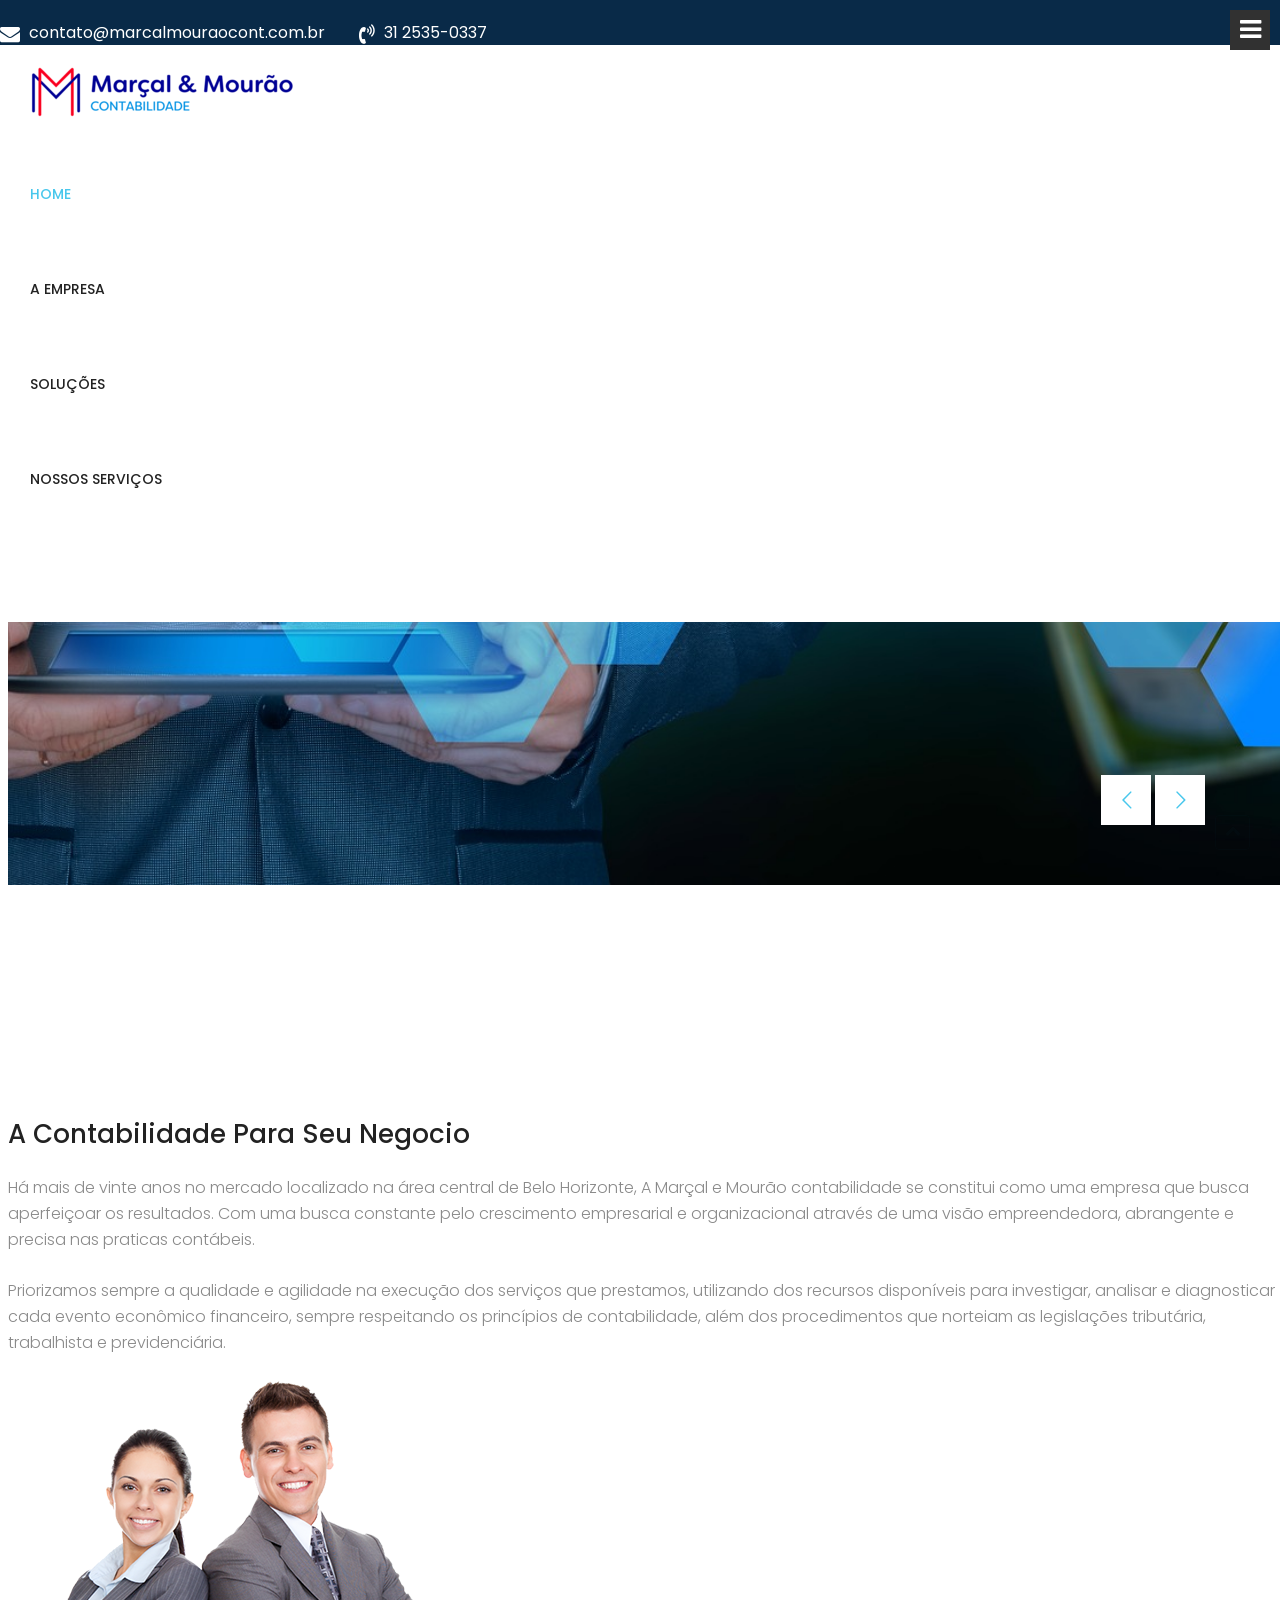
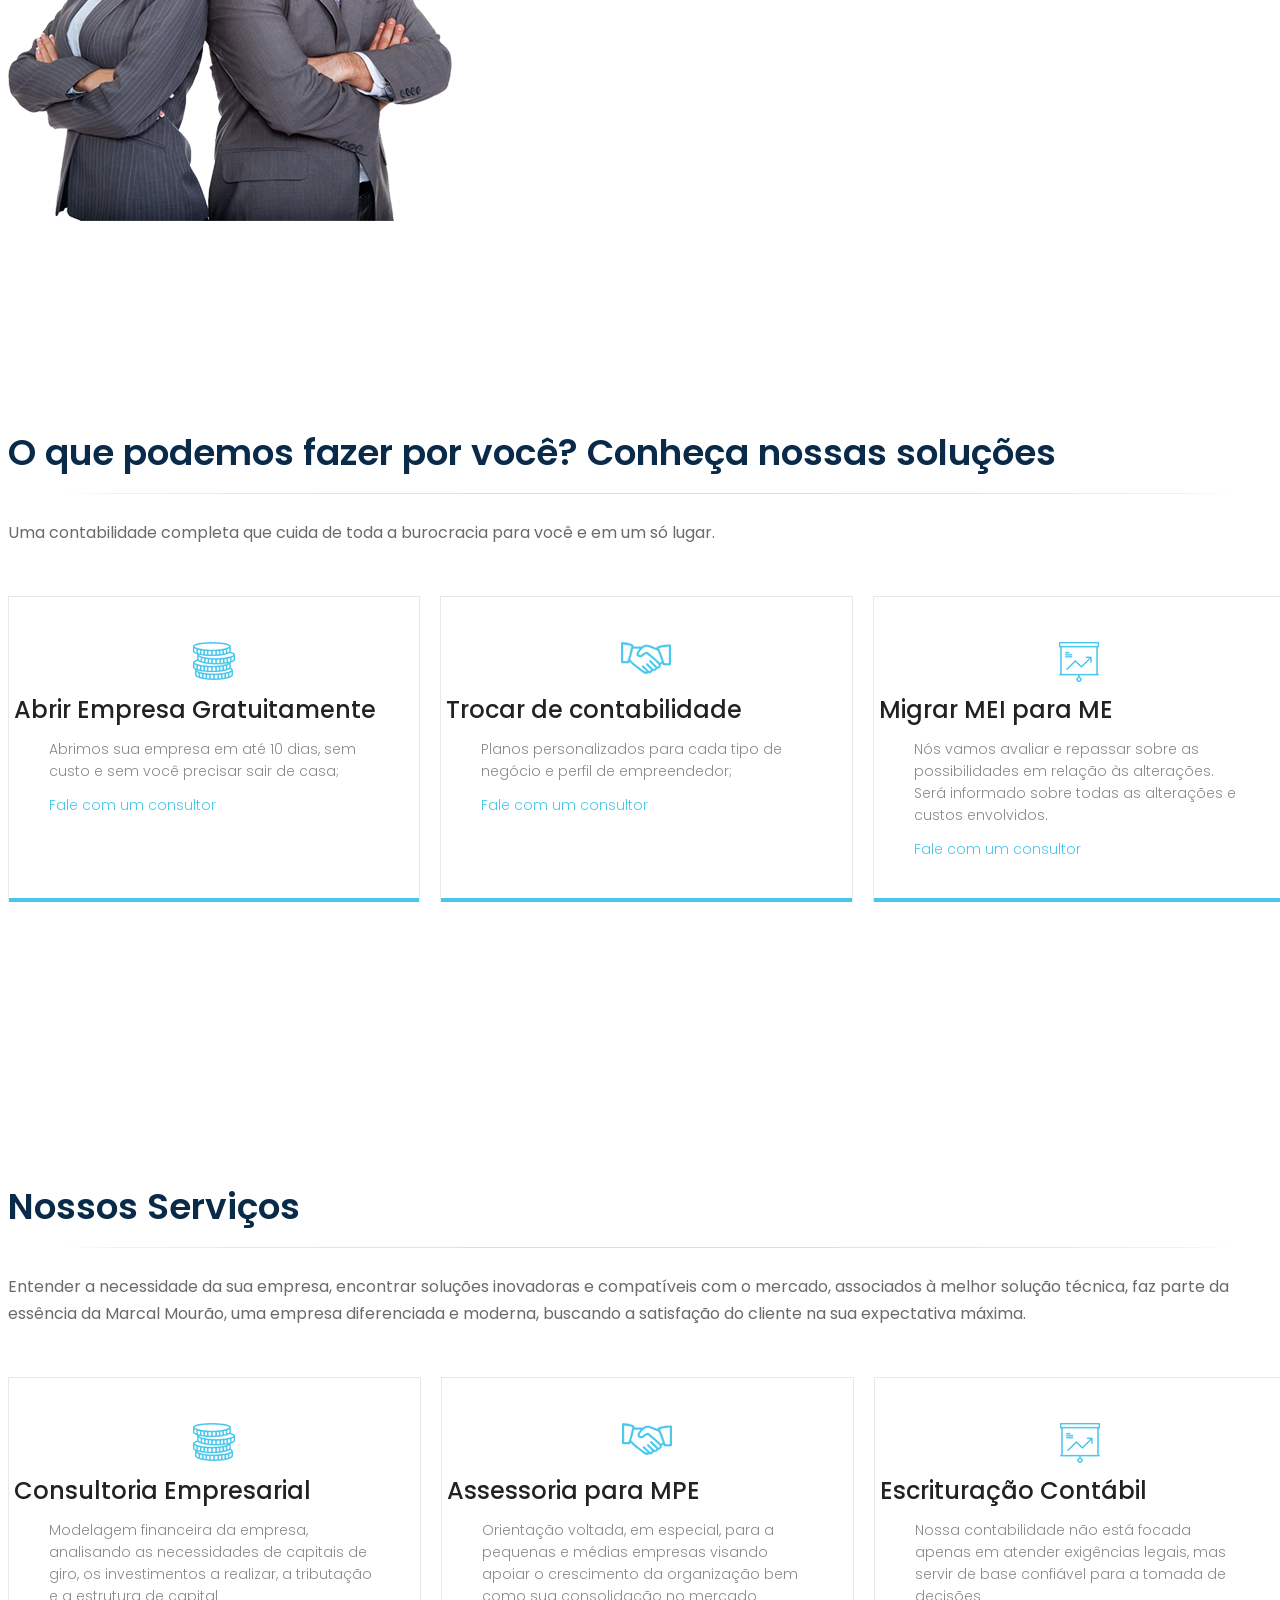
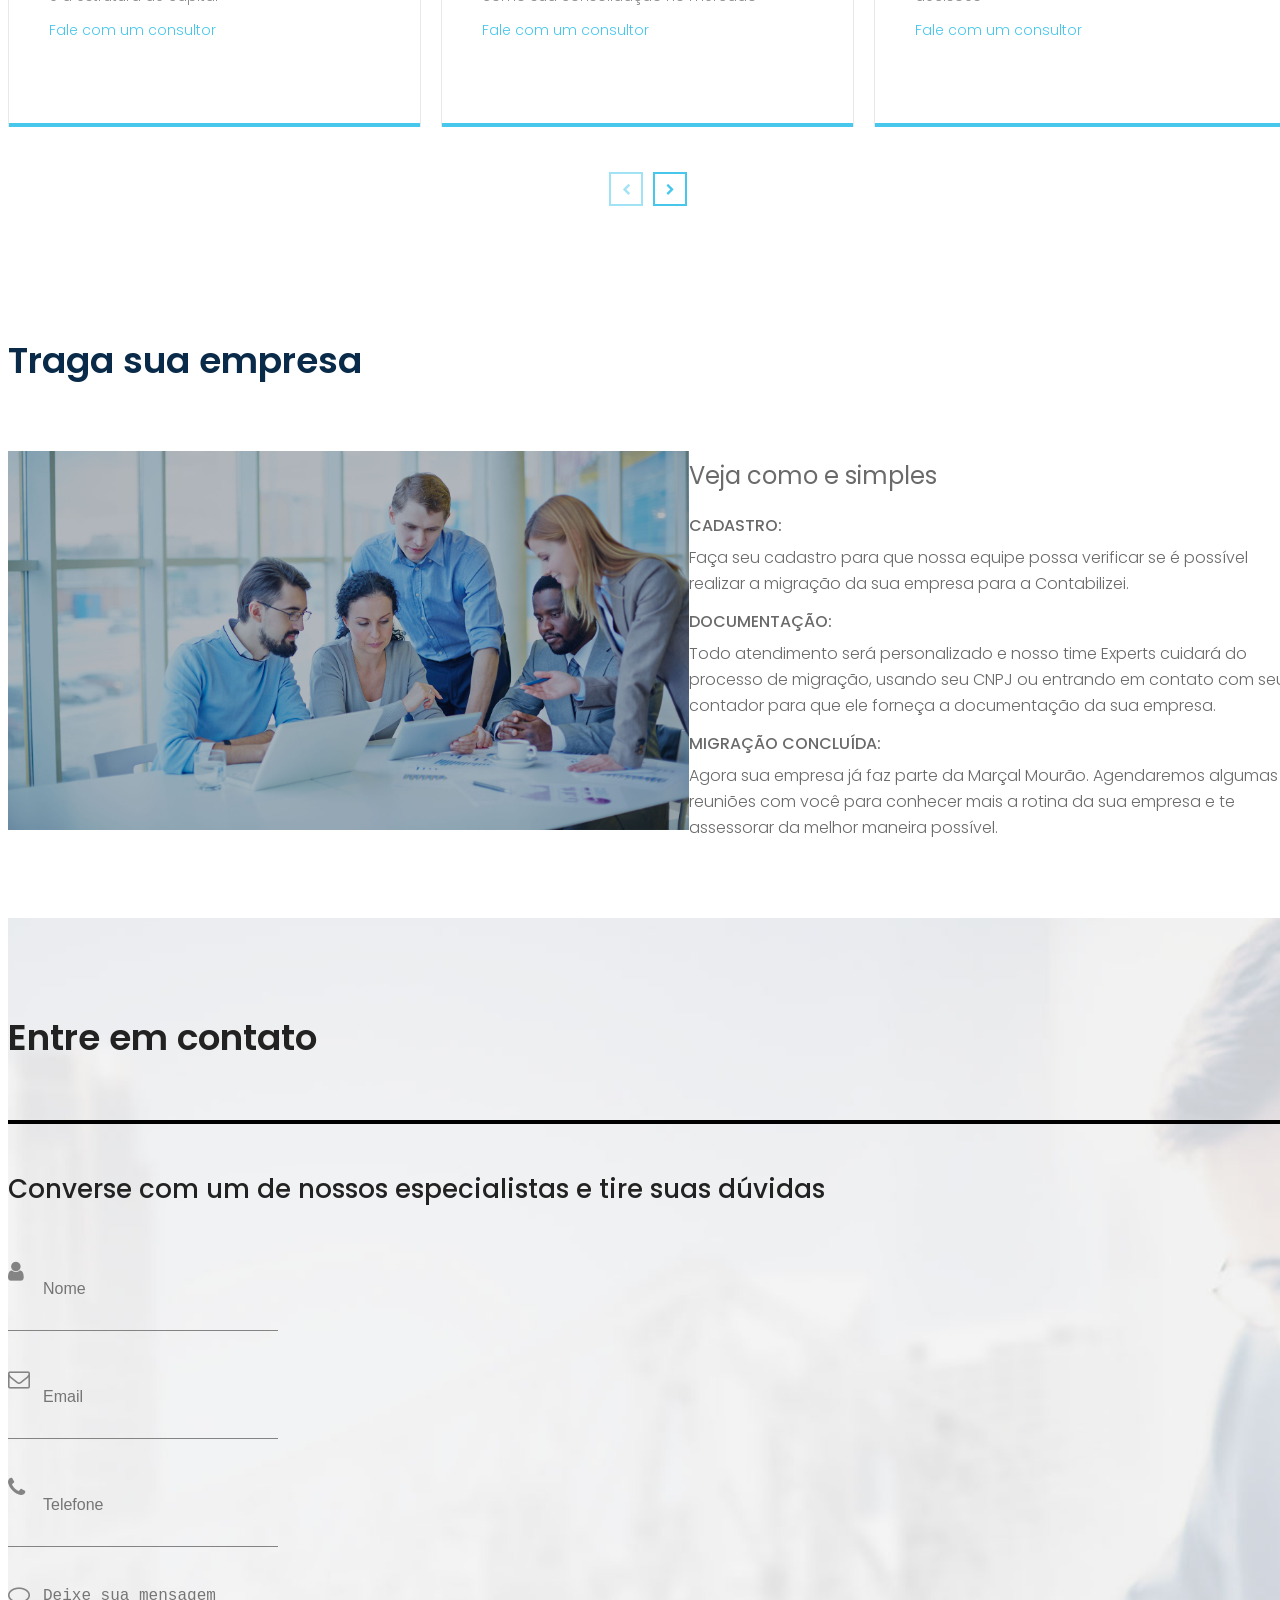
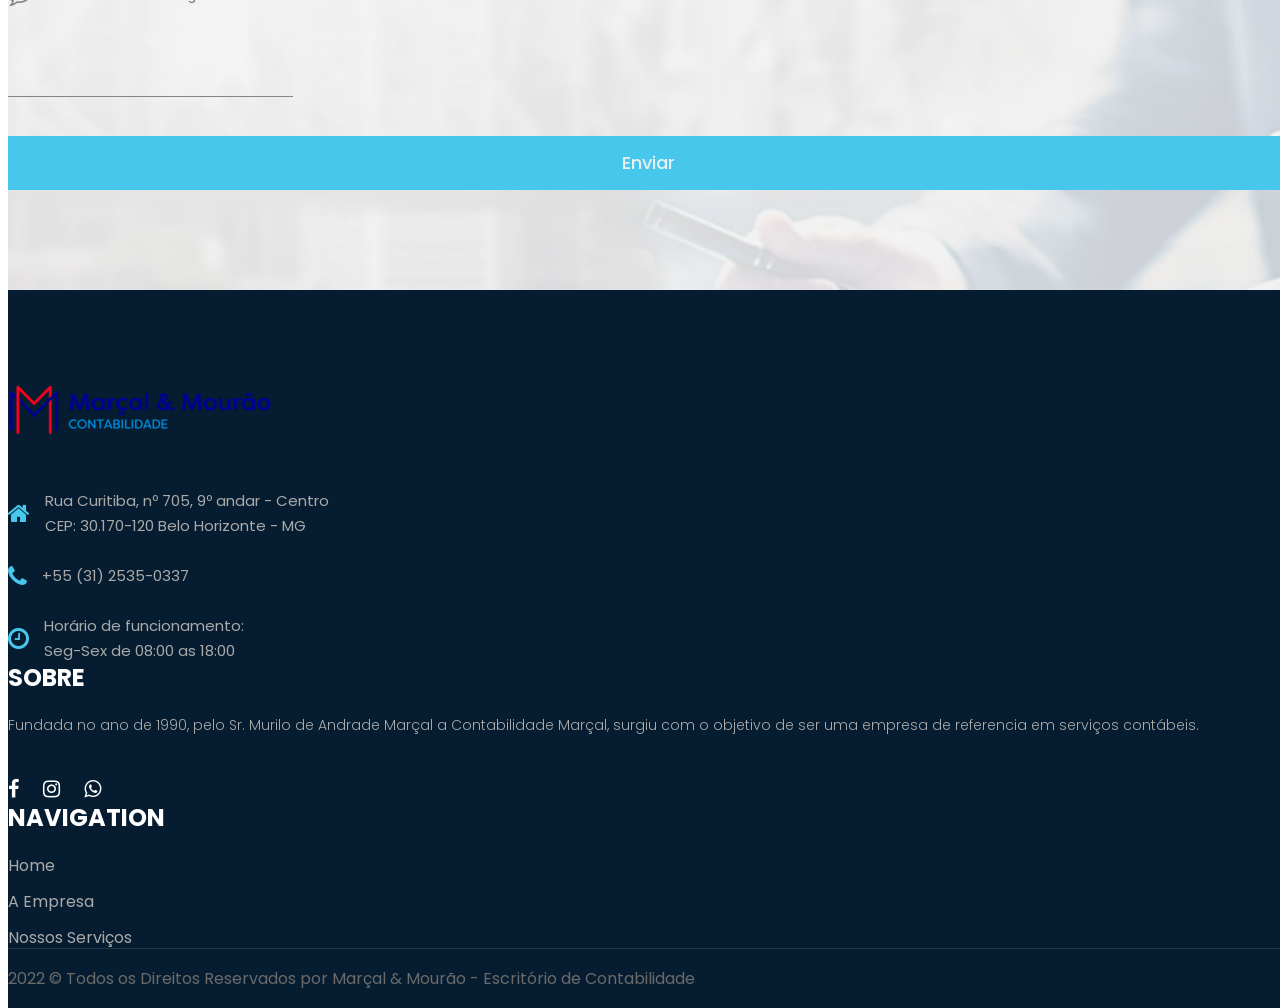
==== commit 62926ee4: "fix: changes margin in image" ====
--- a/index.html
+++ b/index.html
@@ -98,6 +98,7 @@
     }
 
     .bring-your-company .caption img {
+      margin-bottom: 16px;
       max-width: 100%;
     }
 
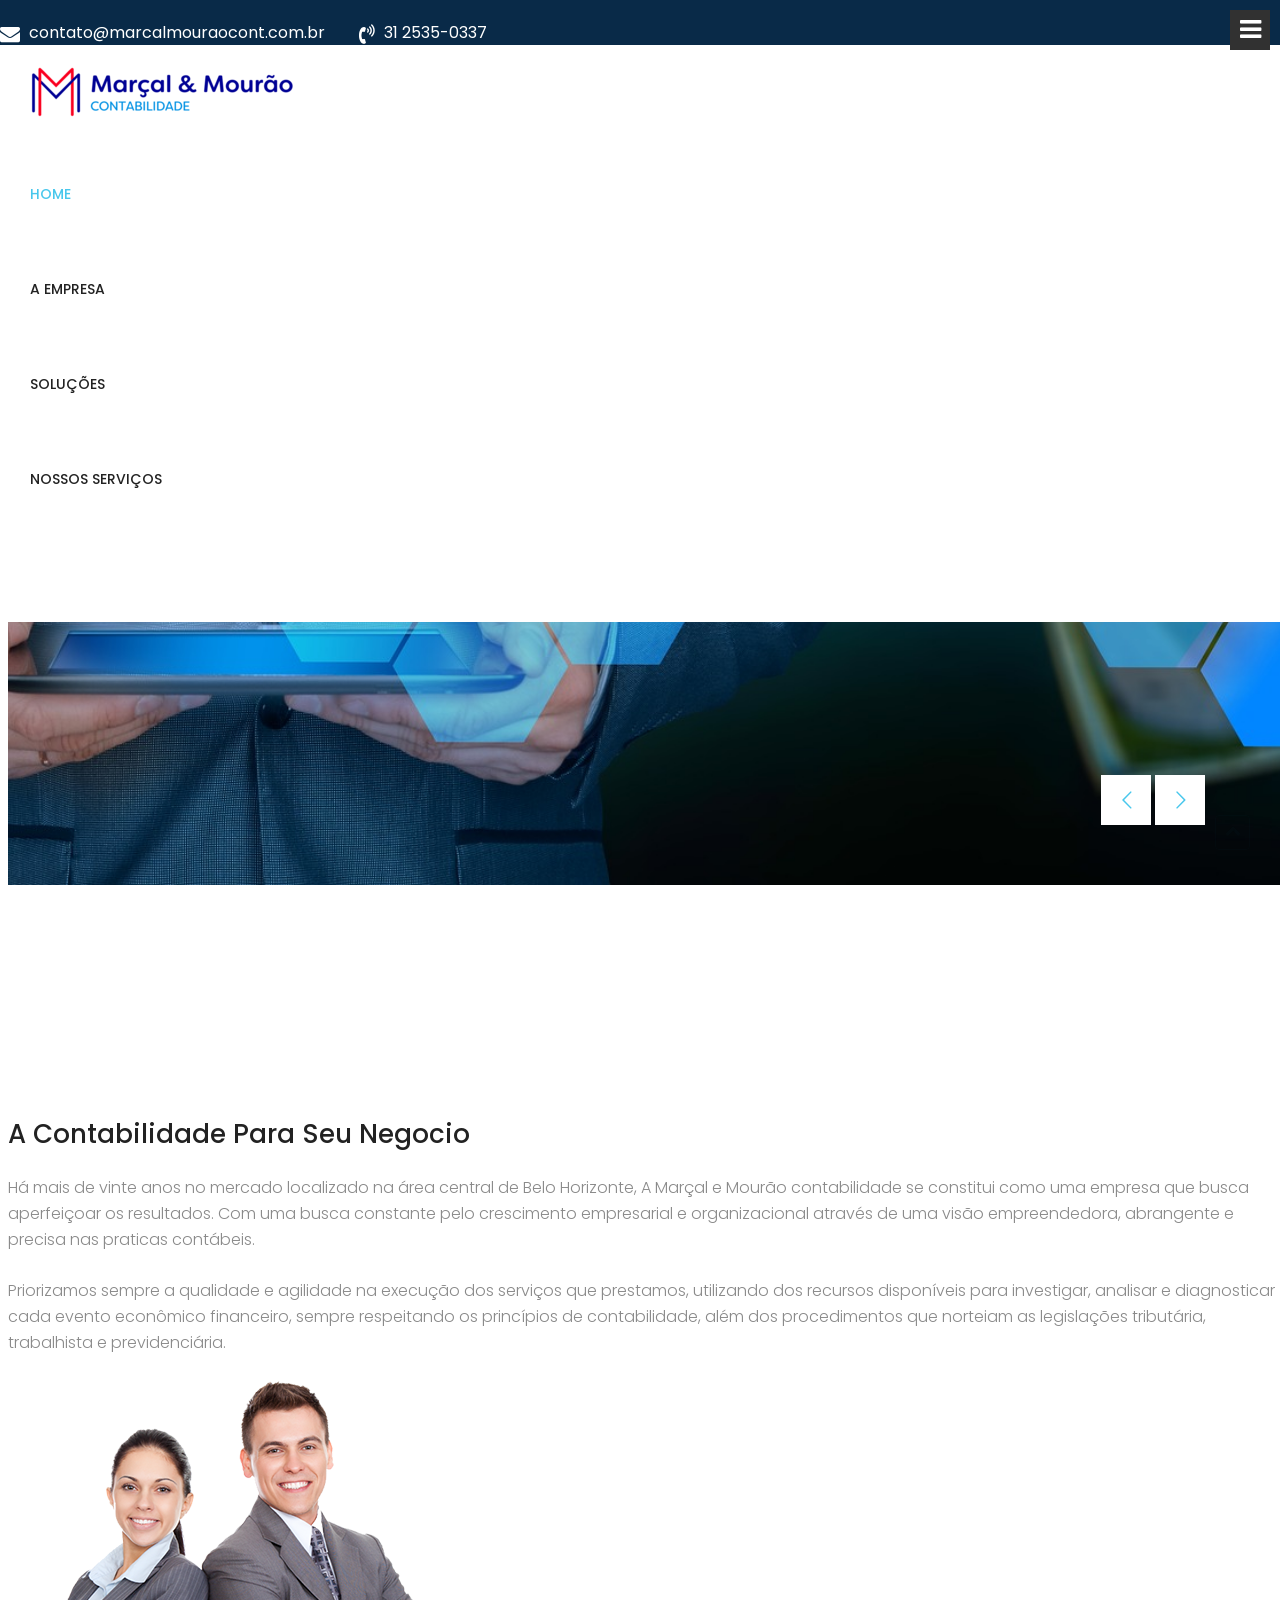
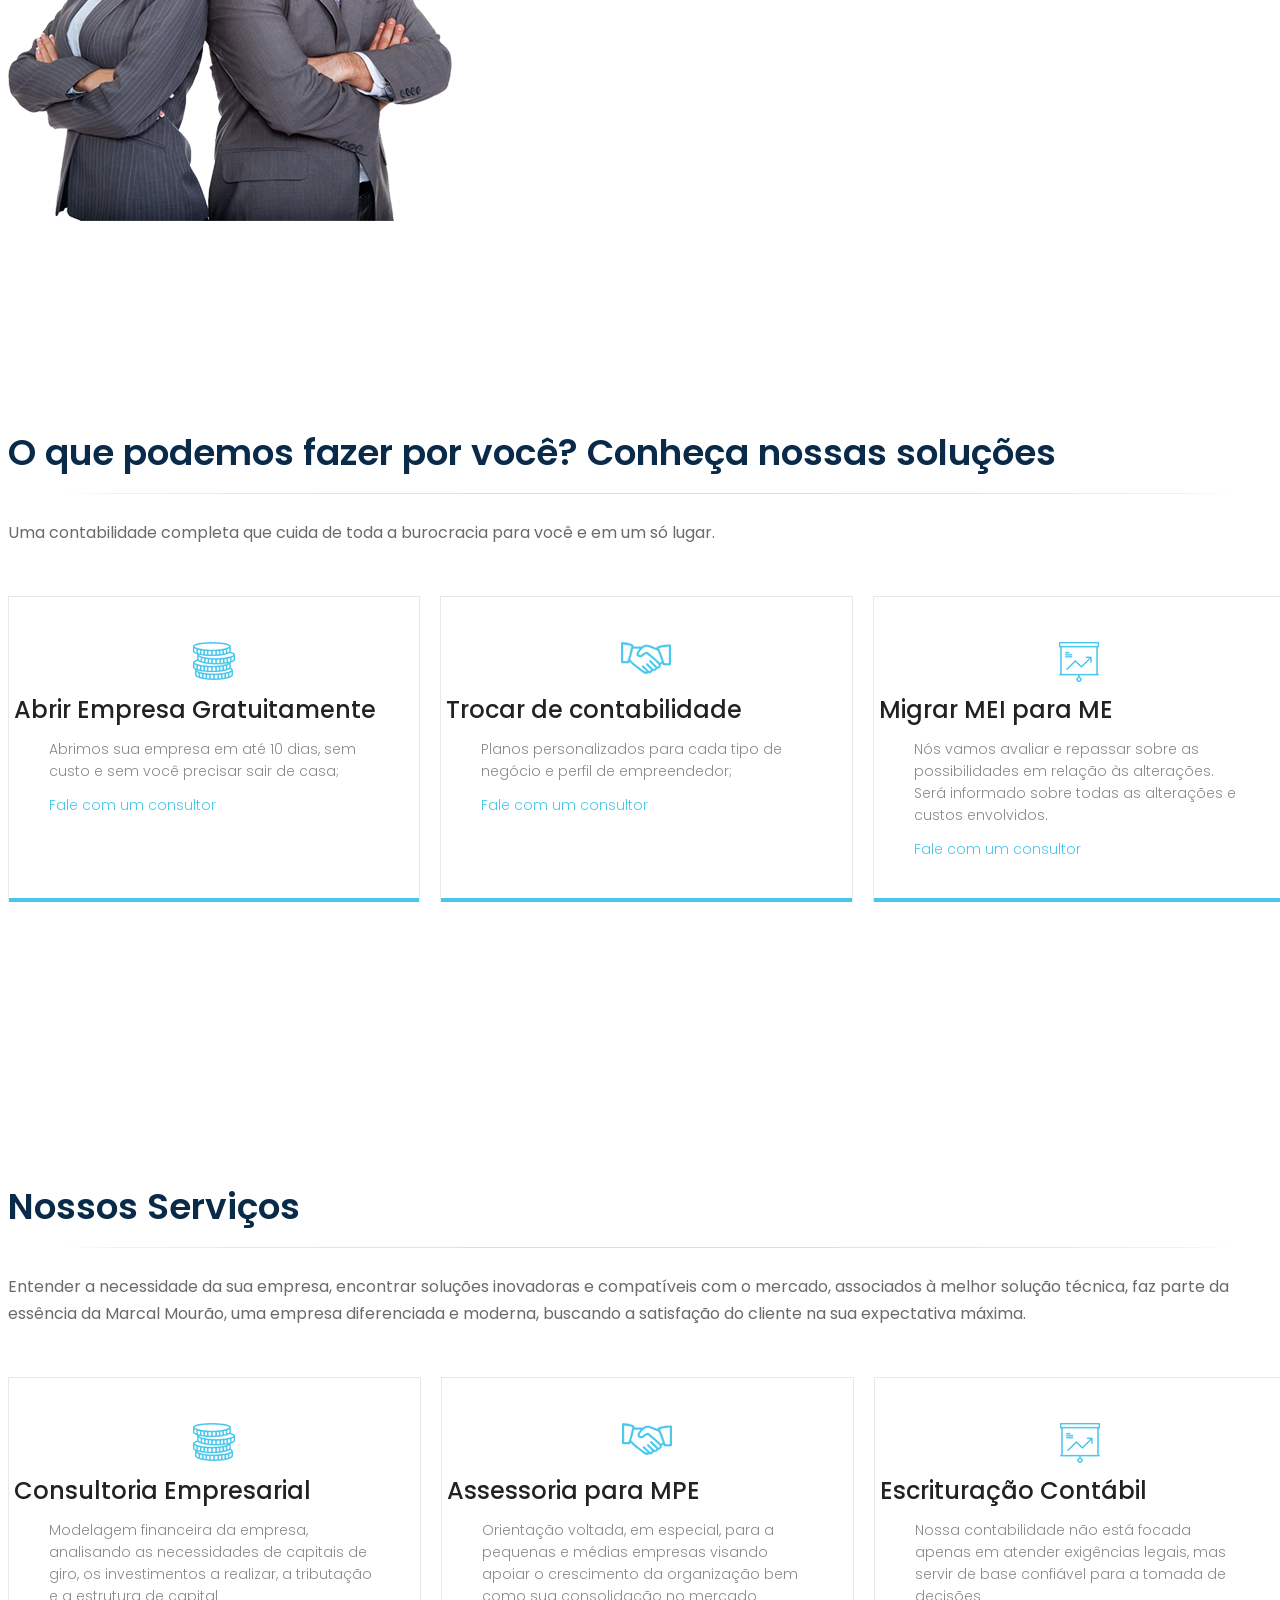
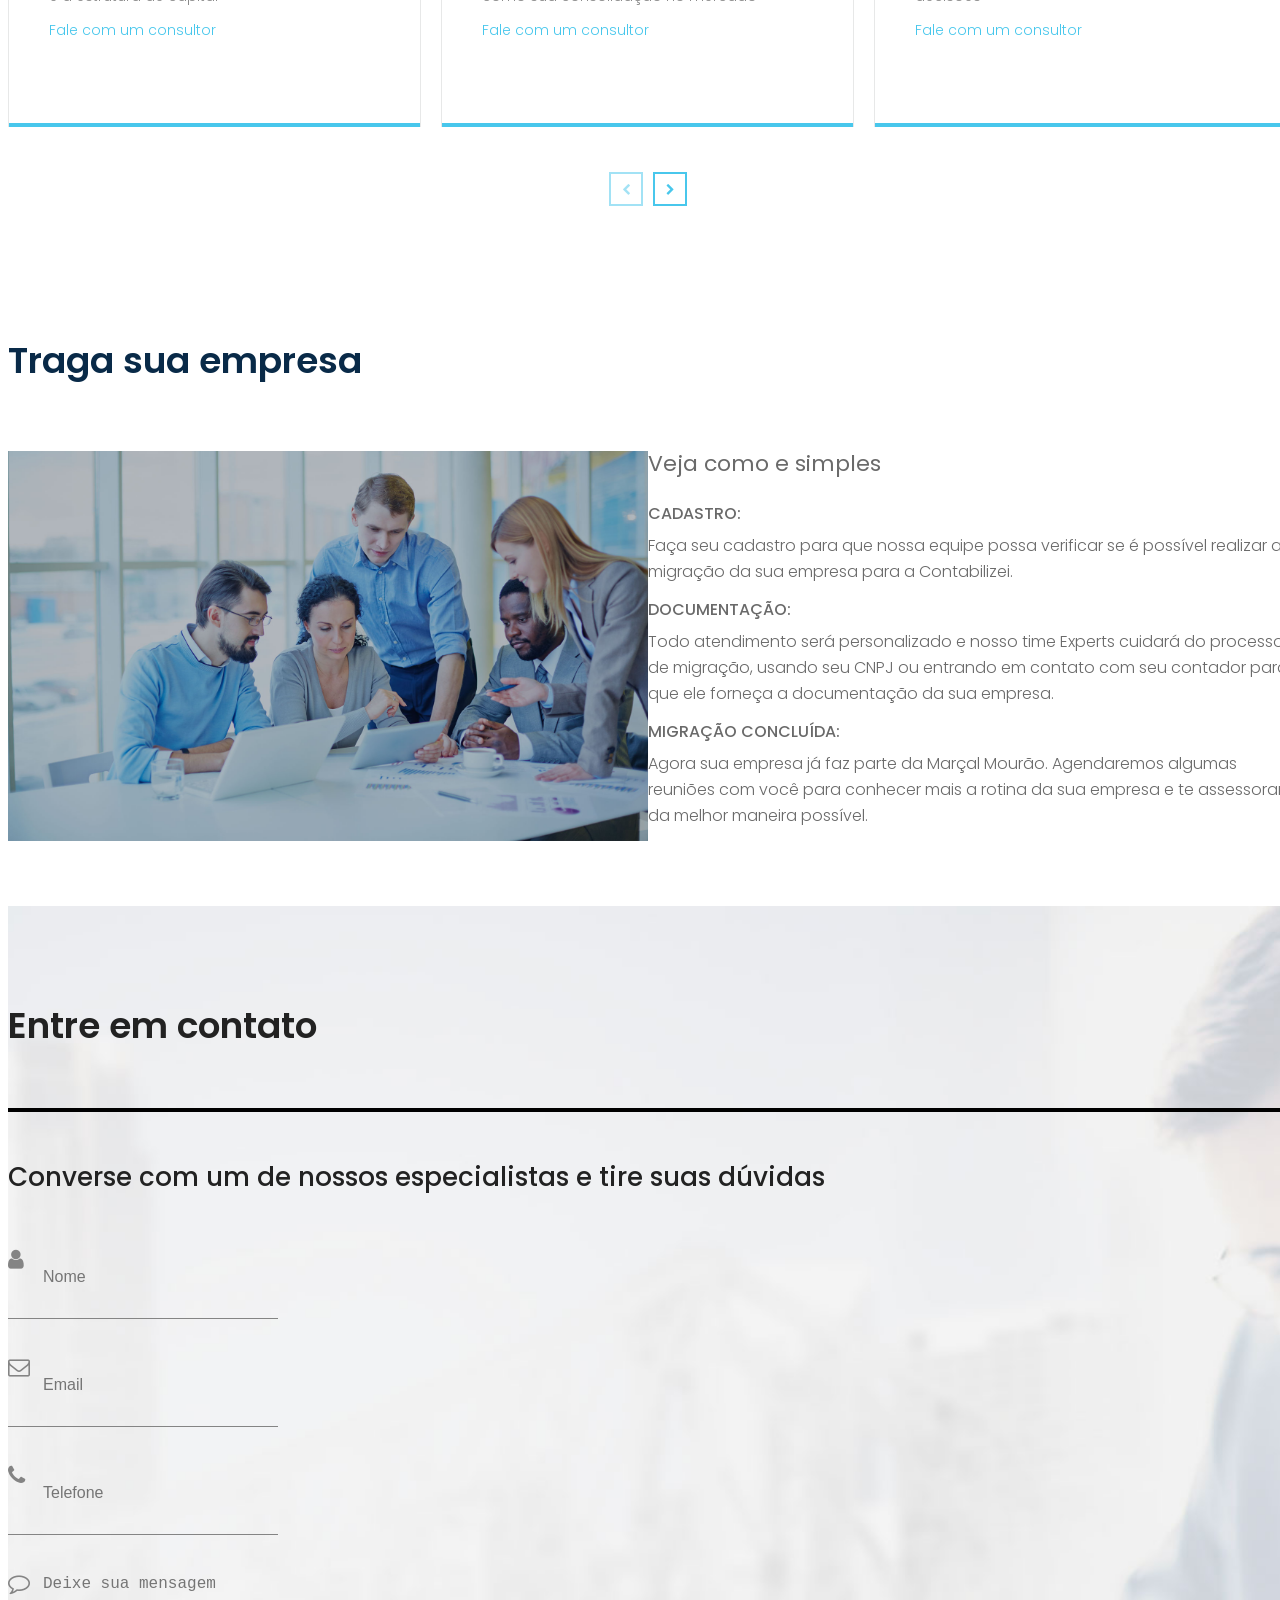
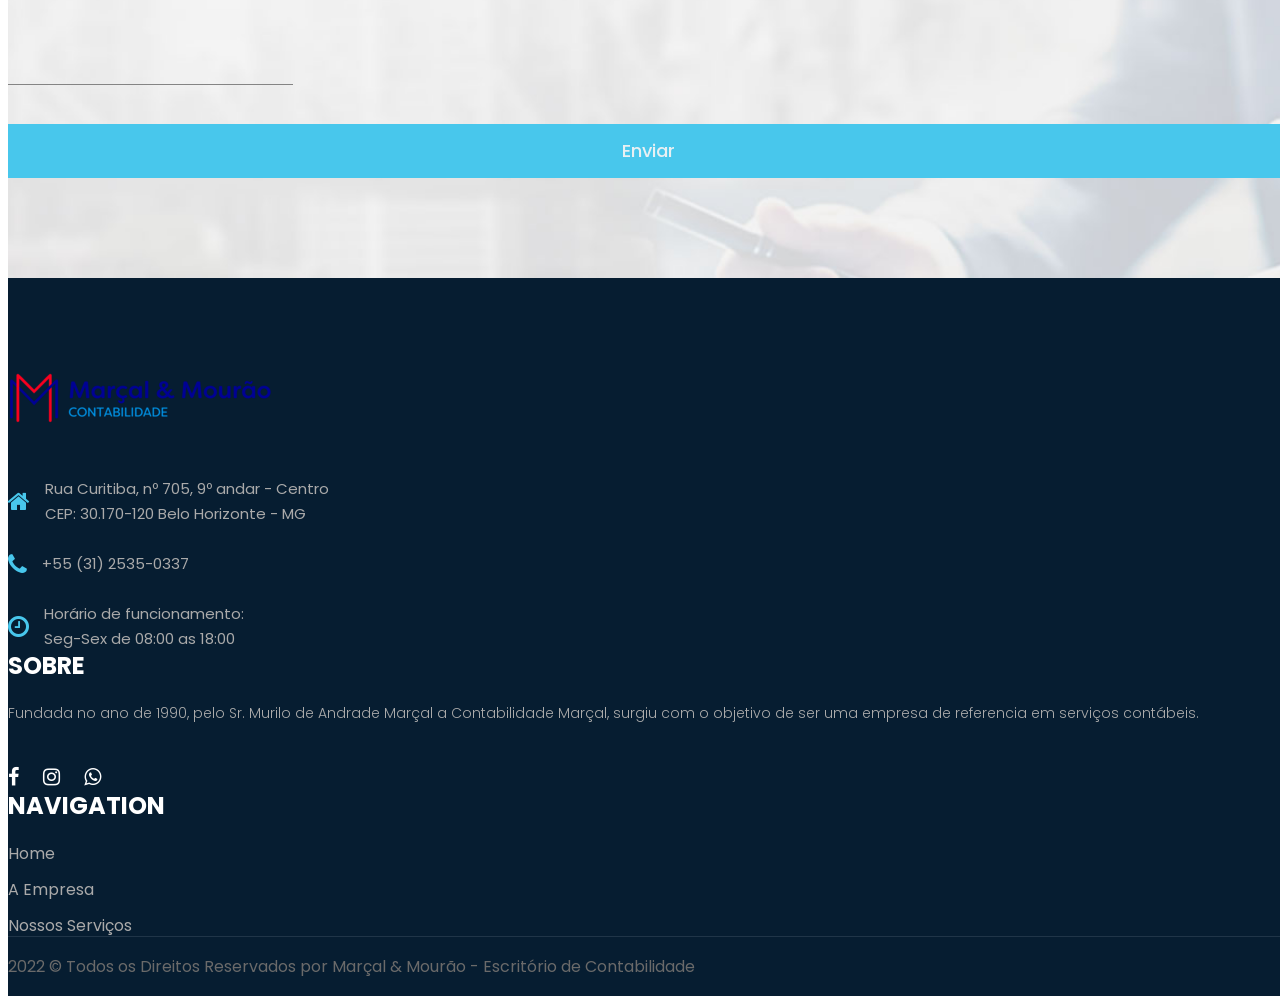
==== commit 70600f0a: "fix: image errors" ====
--- a/index.html
+++ b/index.html
@@ -39,11 +39,6 @@
       font-size: 102% !important;
     }
 
-    .align-items-end {
-      align-items: flex-end !important;
-      display: flex;
-    }
-
     .bring-your-company {
       padding: 0px;
     }
@@ -56,6 +51,12 @@
     .bring-your-company .row {
       margin-bottom: 35px;
       margin-top: 70px;
+      display: flex;
+    }
+
+    .bring-your-company .row .col-md-6 {
+      display: flex;
+      flex: 1;
     }
 
     @media only screen and (max-width: 767px) {
@@ -94,12 +95,19 @@
     .bring-your-company .content h3 {
       margin-bottom: 24px;
       font-weight: 400;
-      font-size: 24px;
+      font-size: 22px;
+    }
+
+    .bring-your-company .caption {
+      flex: 1;
     }
 
     .bring-your-company .caption img {
+      object-position: 80% 100%;
       margin-bottom: 16px;
-      max-width: 100%;
+      object-fit: cover;
+      height: 100%;
+      width: 100%;
     }
 
     .bring-your-company .bold {
@@ -127,7 +135,6 @@
       padding: 0px 5px;
       height: 100%;
     }
-
   </style>
 </head>
 
@@ -577,7 +584,7 @@
       <h2>Traga sua empresa</h2>
     </div>
 
-    <div class="row align-items-end">
+    <div class="row">
       <div class="col-md-6">
         <div class="caption text-center wow slideInRight">
           <img src="assets/images/slider-4.jpg" alt="">
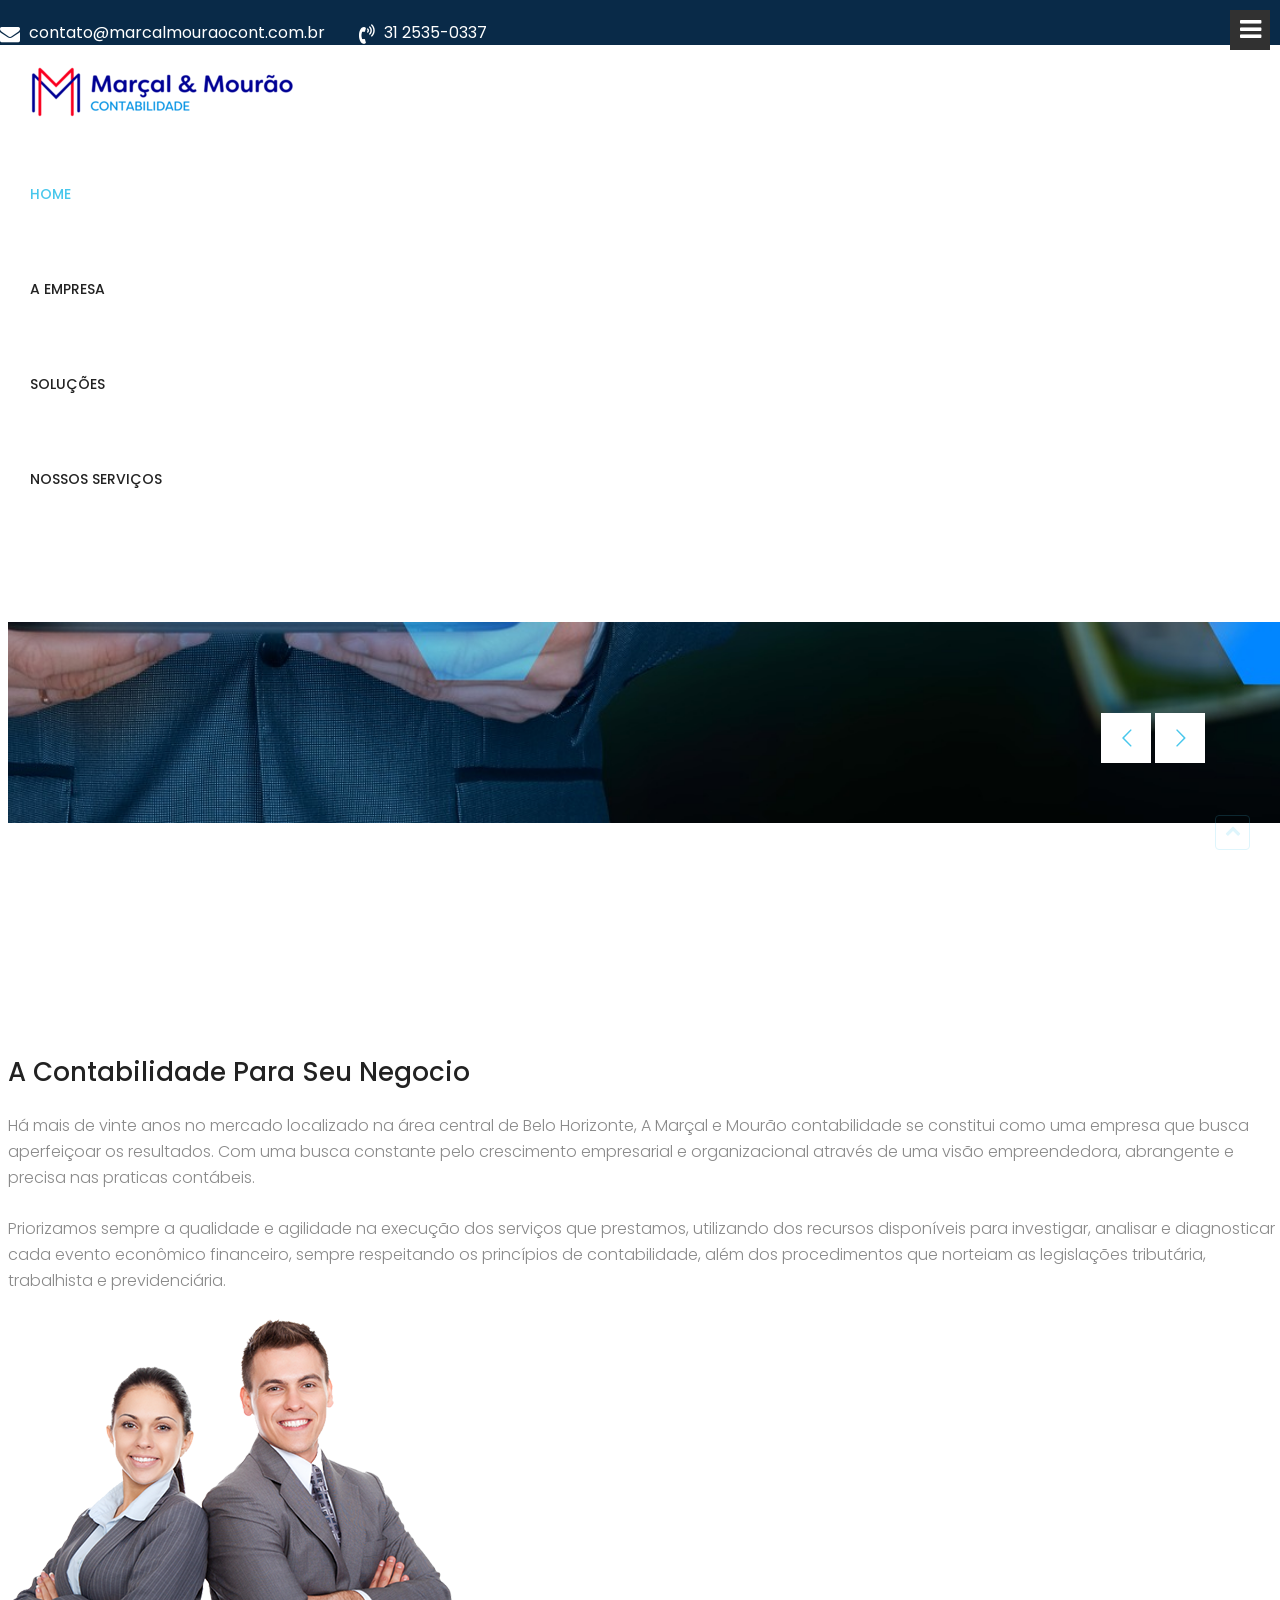
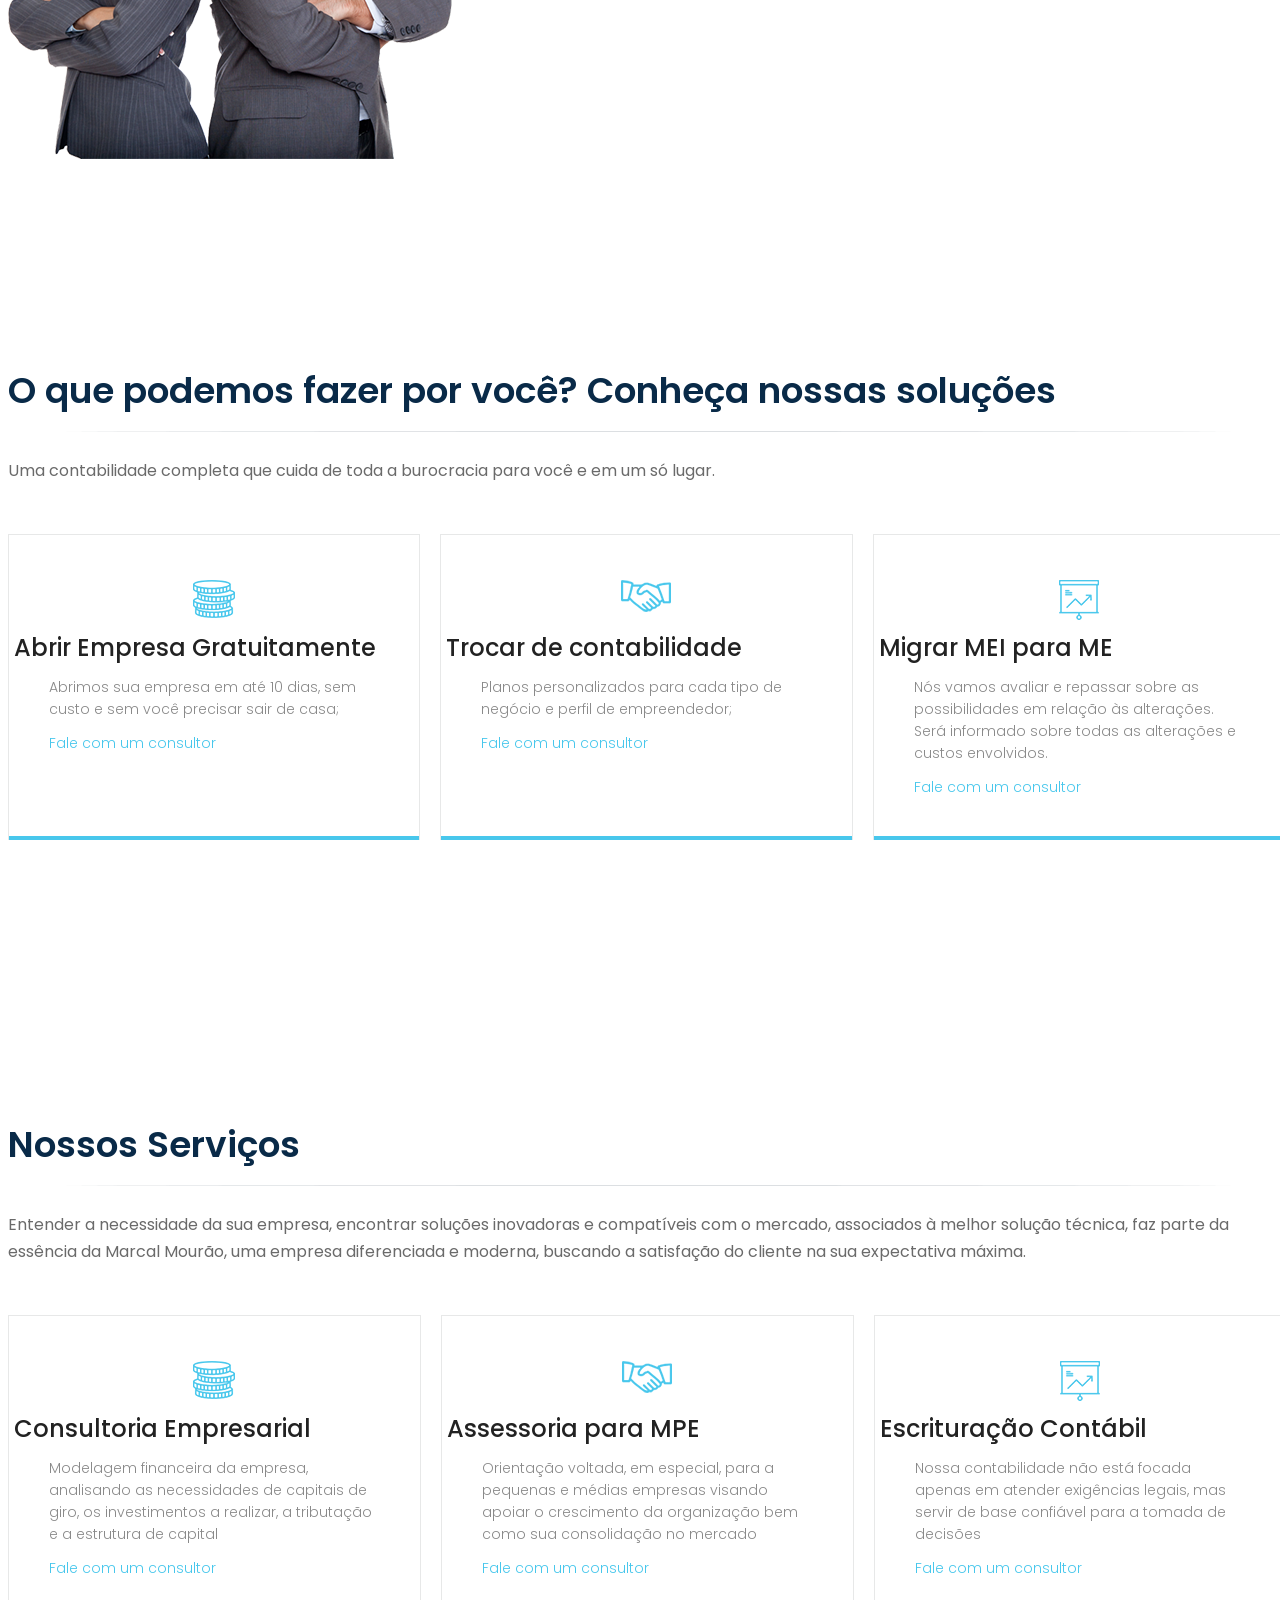
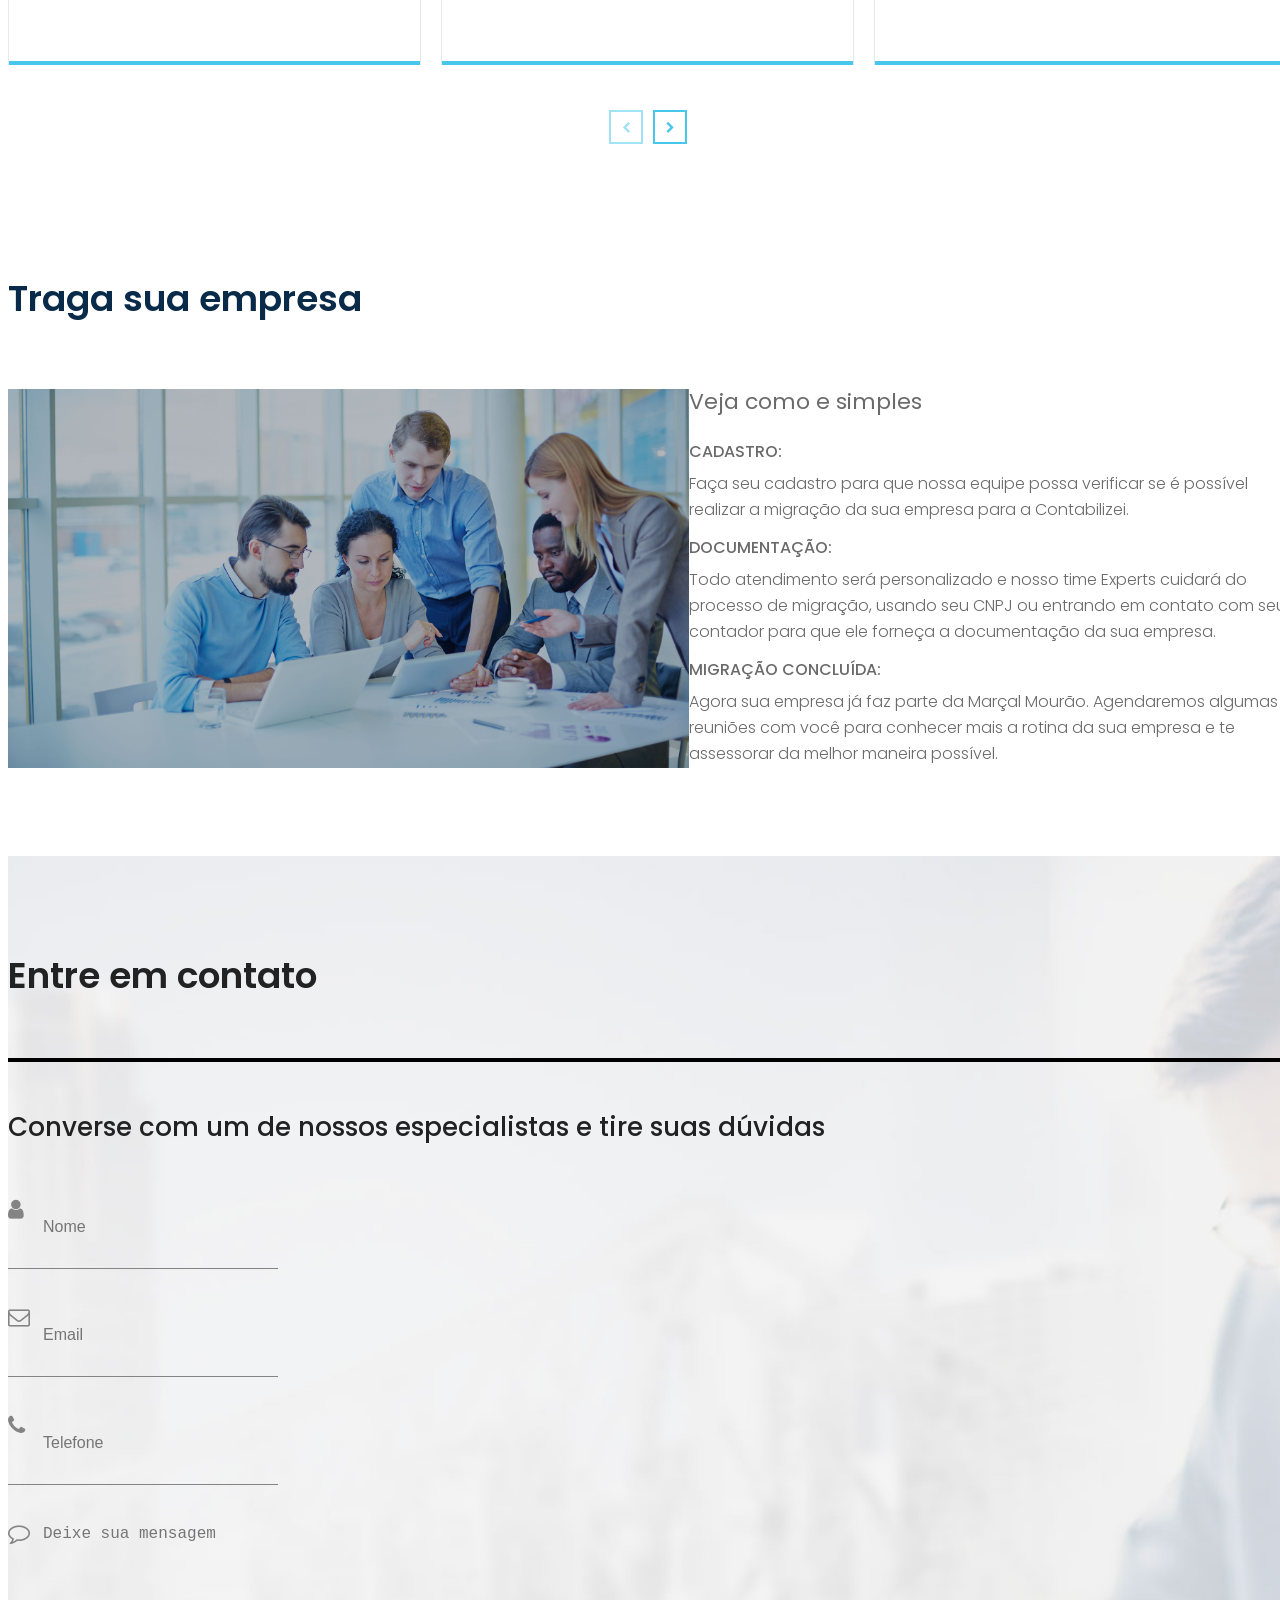
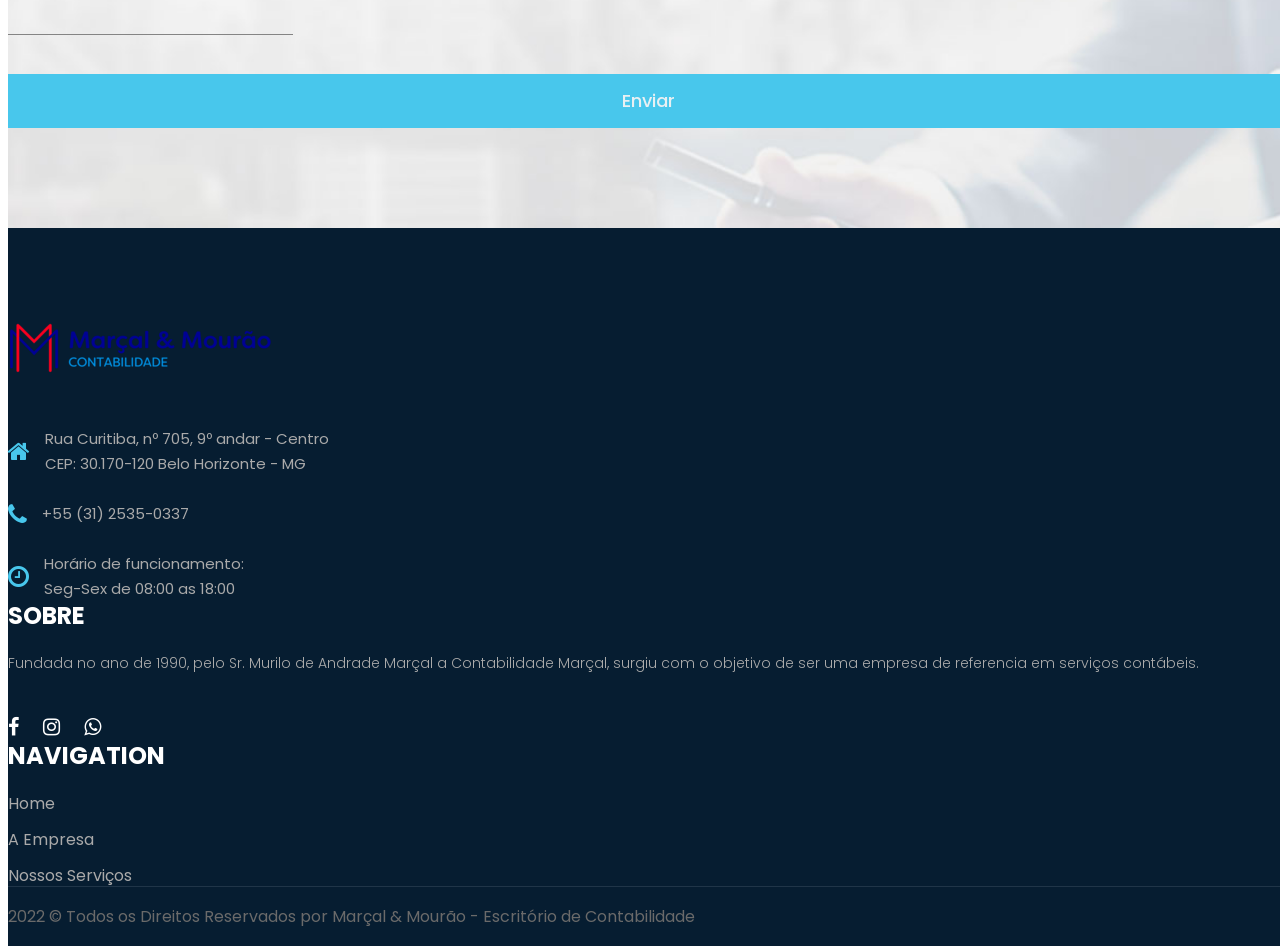
==== commit 7a4390e2: "fix: minor errors" ====
--- a/index.html
+++ b/index.html
@@ -134,6 +134,21 @@
       margin: 35px 0px 0px 0px;
       padding: 0px 5px;
       height: 100%;
+    }
+
+    .hidden {
+      display: none;
+    }
+
+    @media only screen and (min-width: 1921px) {
+      .slider-section {
+        position: relative;
+        margin-right: auto;
+        max-width: 1920px;
+        margin-left: auto;
+        right: 0px;
+        left: 0px;
+      }
     }
   </style>
 </head>
@@ -585,13 +600,13 @@
     </div>
 
     <div class="row">
-      <div class="col-md-6">
+      <div class="col-xl-6 col-lg-12">
         <div class="caption text-center wow slideInRight">
           <img src="assets/images/slider-4.jpg" alt="">
         </div>
       </div>
 
-      <div class="col-md-6">
+      <div class="col-xl-6 col-lg-12">
         <div class="content text-left">
           <h3>Veja como e simples</h3>
           
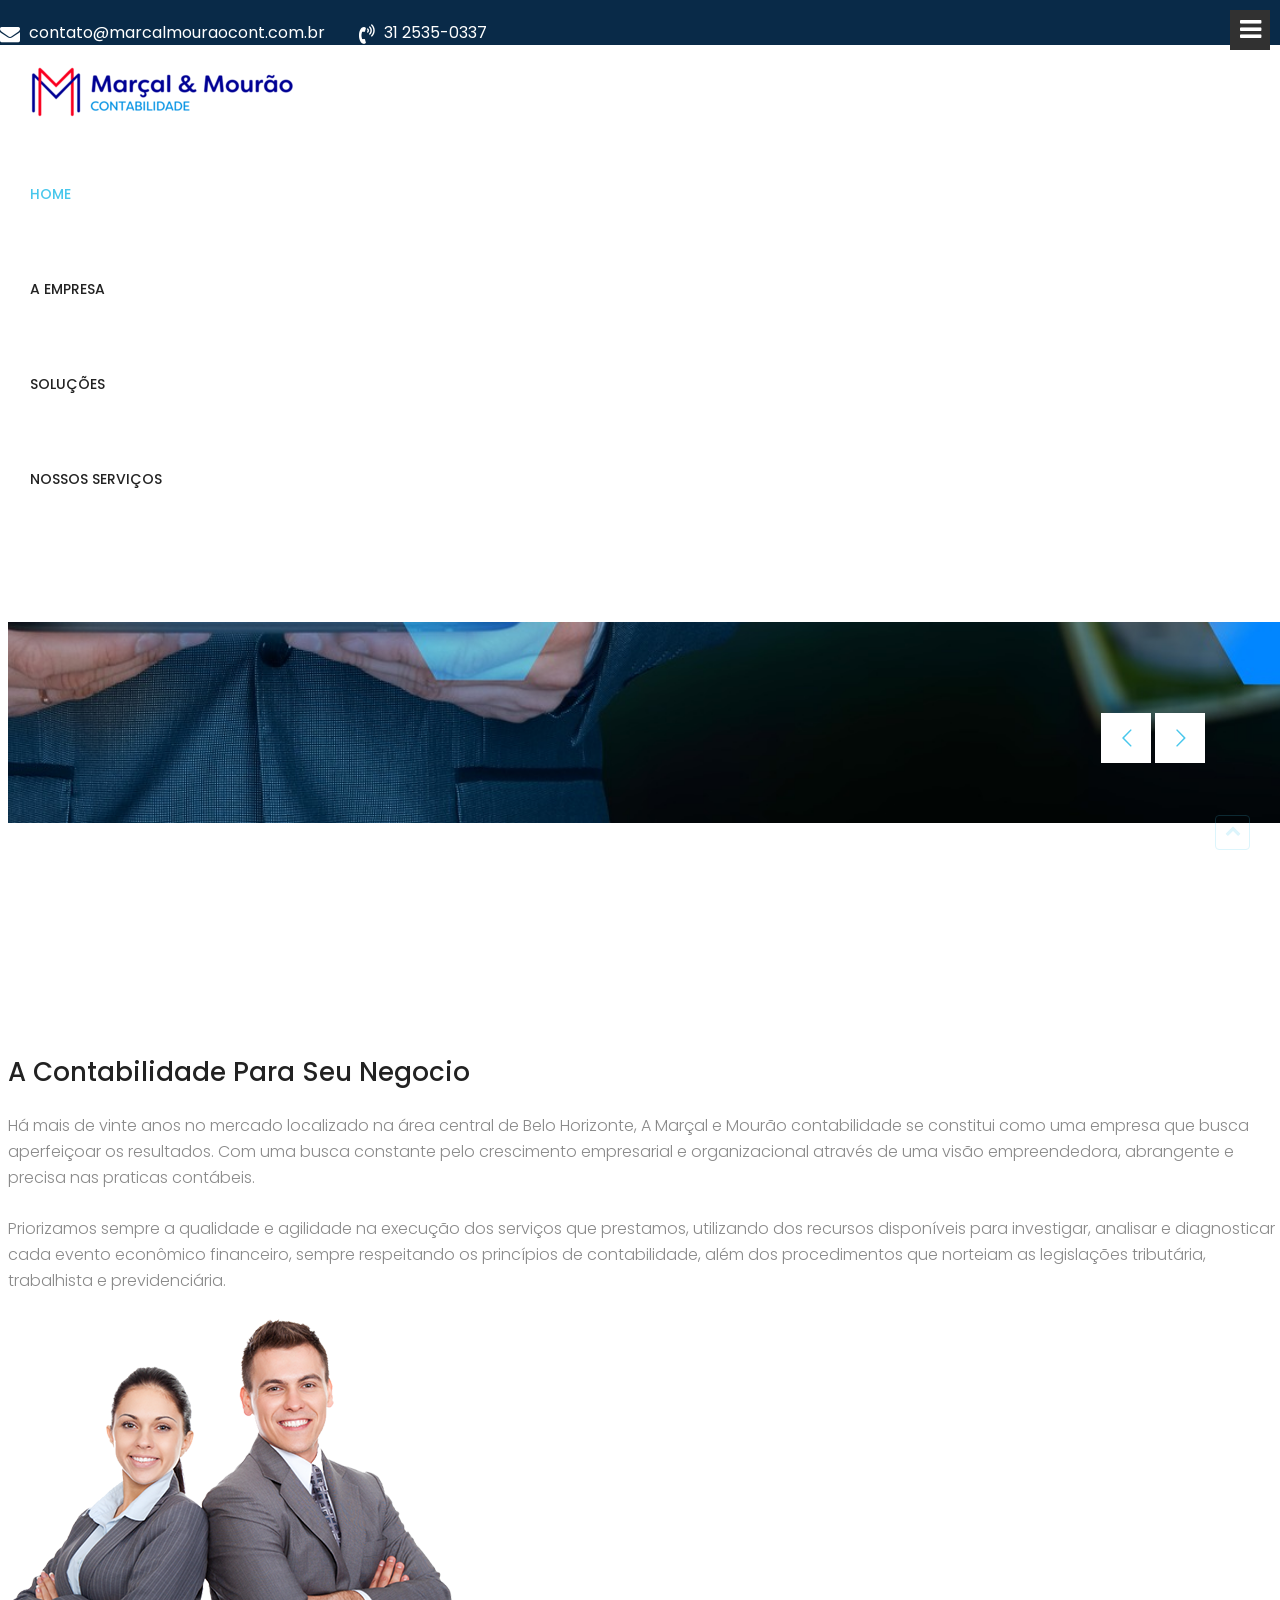
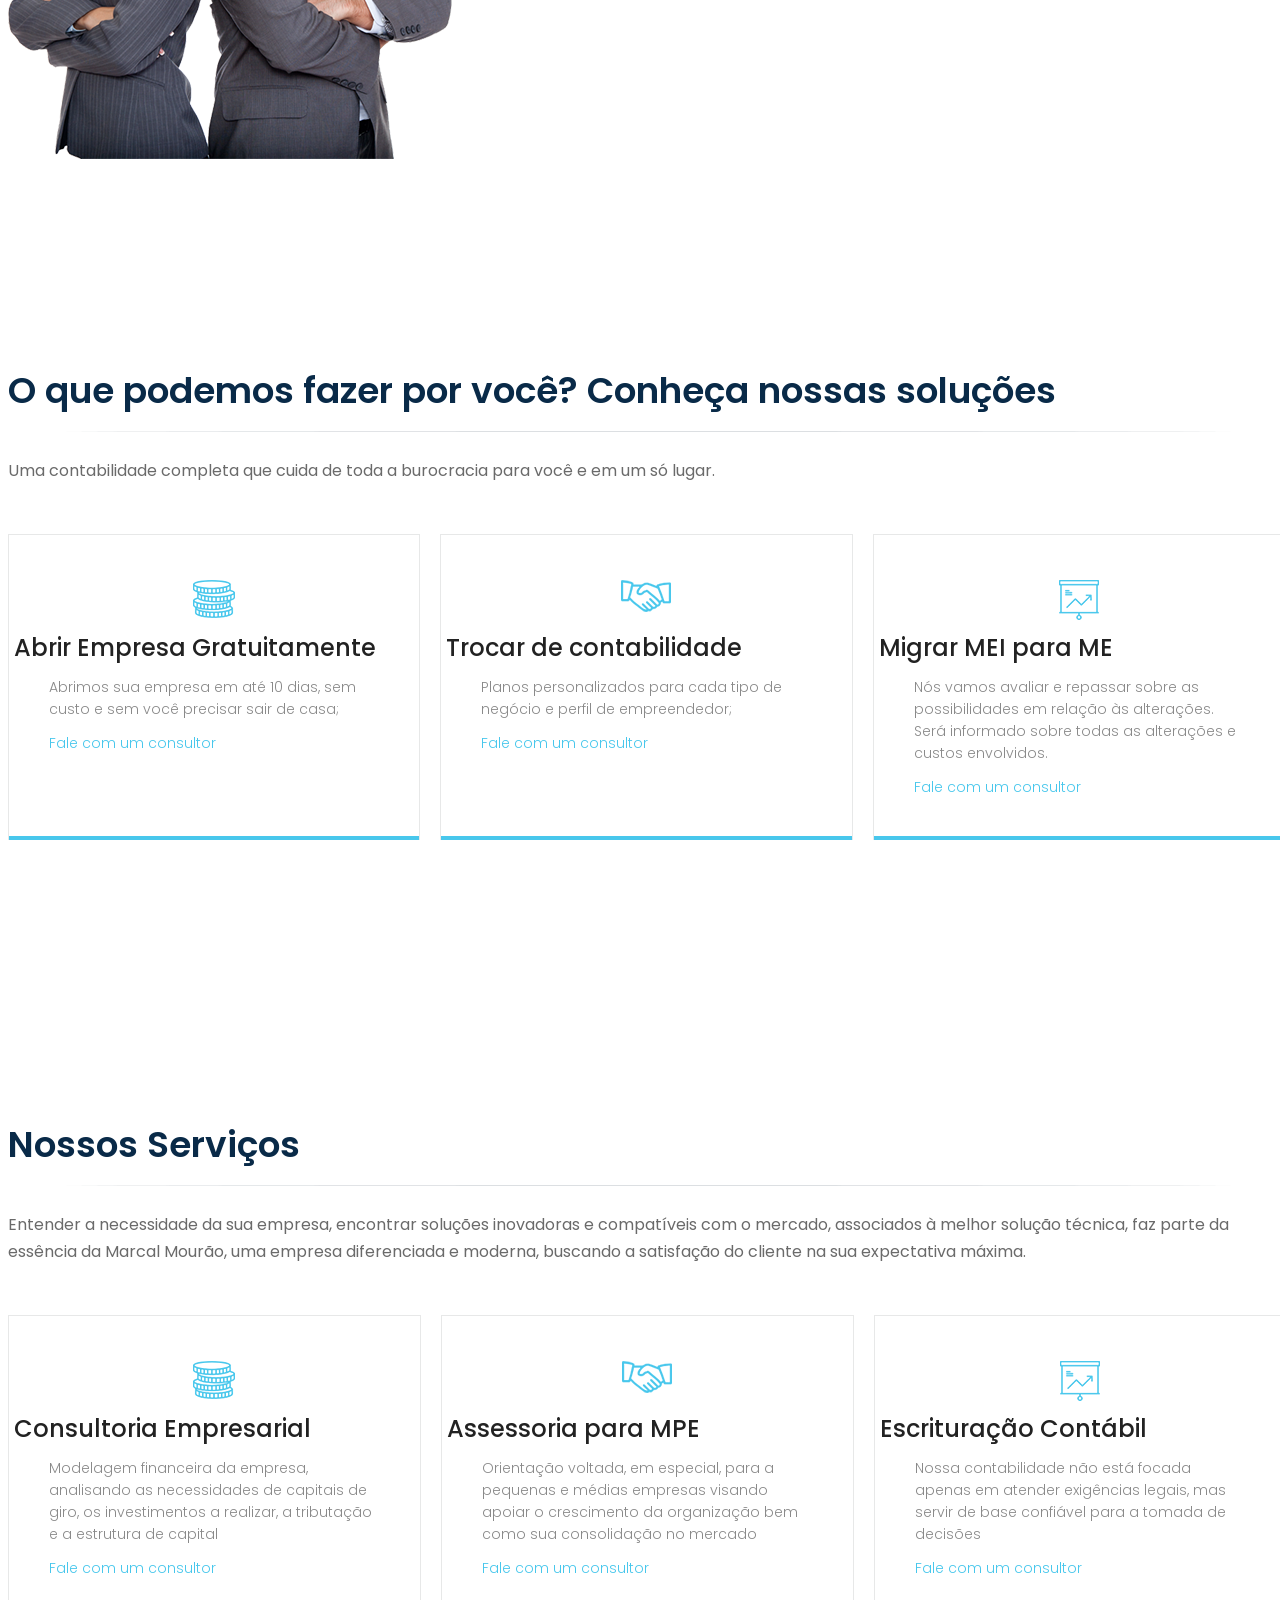
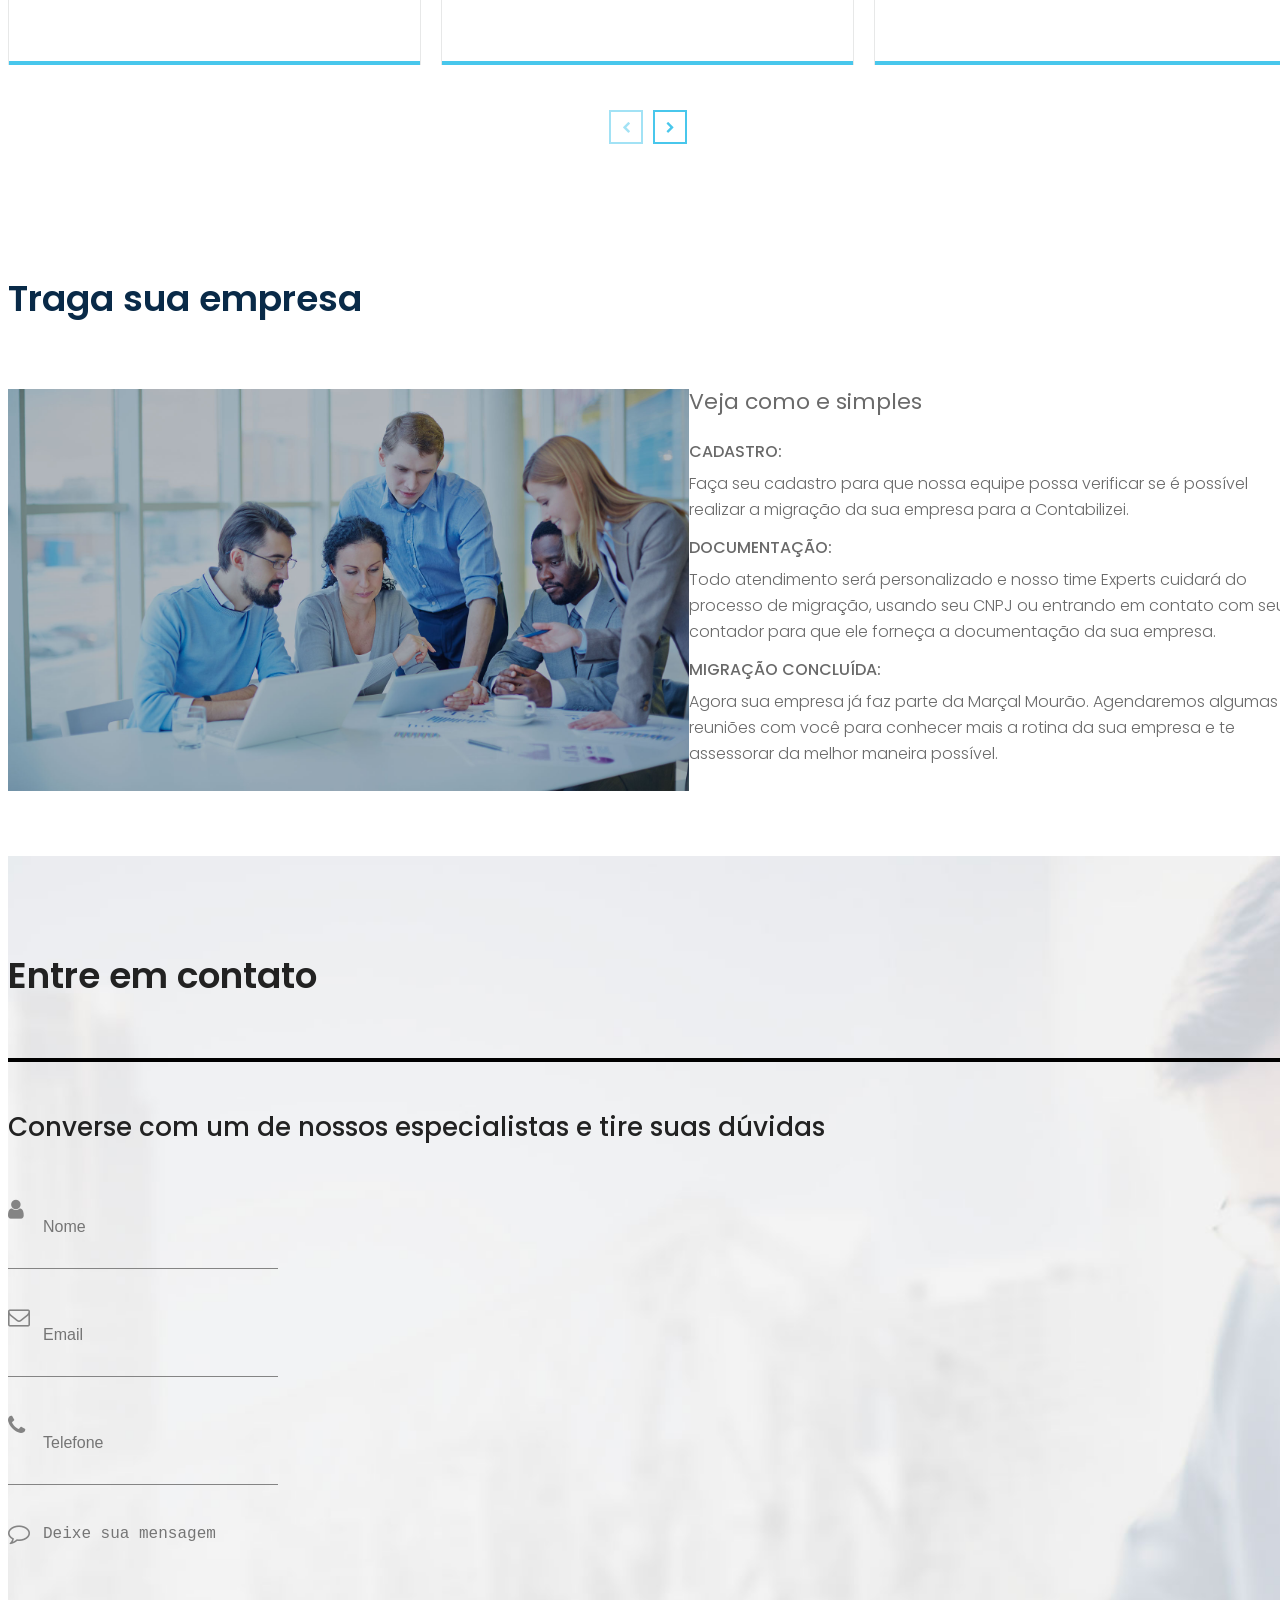
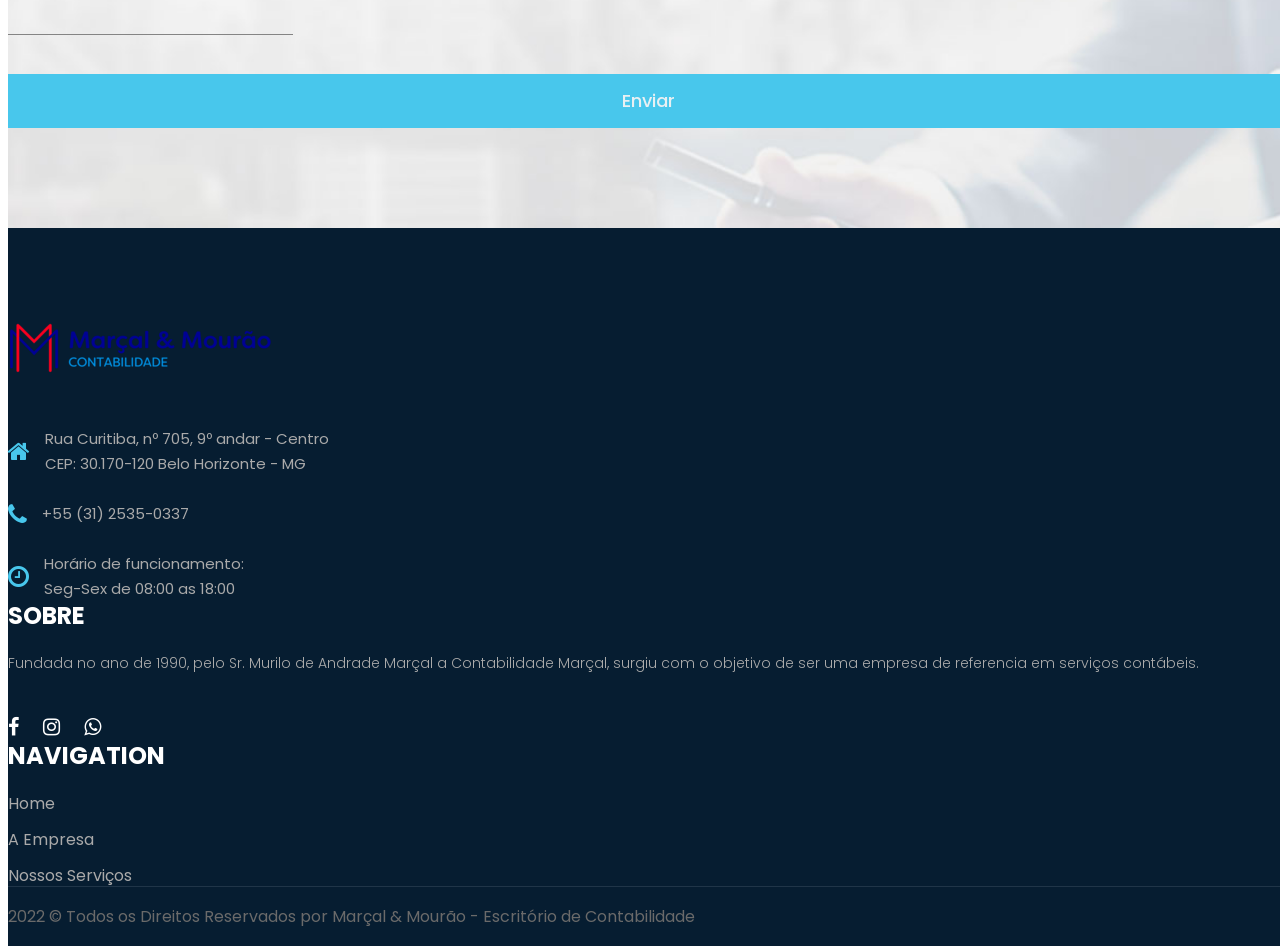
==== commit b609b6e7: "fix: error on image" ====
--- a/index.html
+++ b/index.html
@@ -99,7 +99,7 @@
     }
 
     .bring-your-company .caption {
-      flex: 1;
+      height: 100%;
     }
 
     .bring-your-company .caption img {
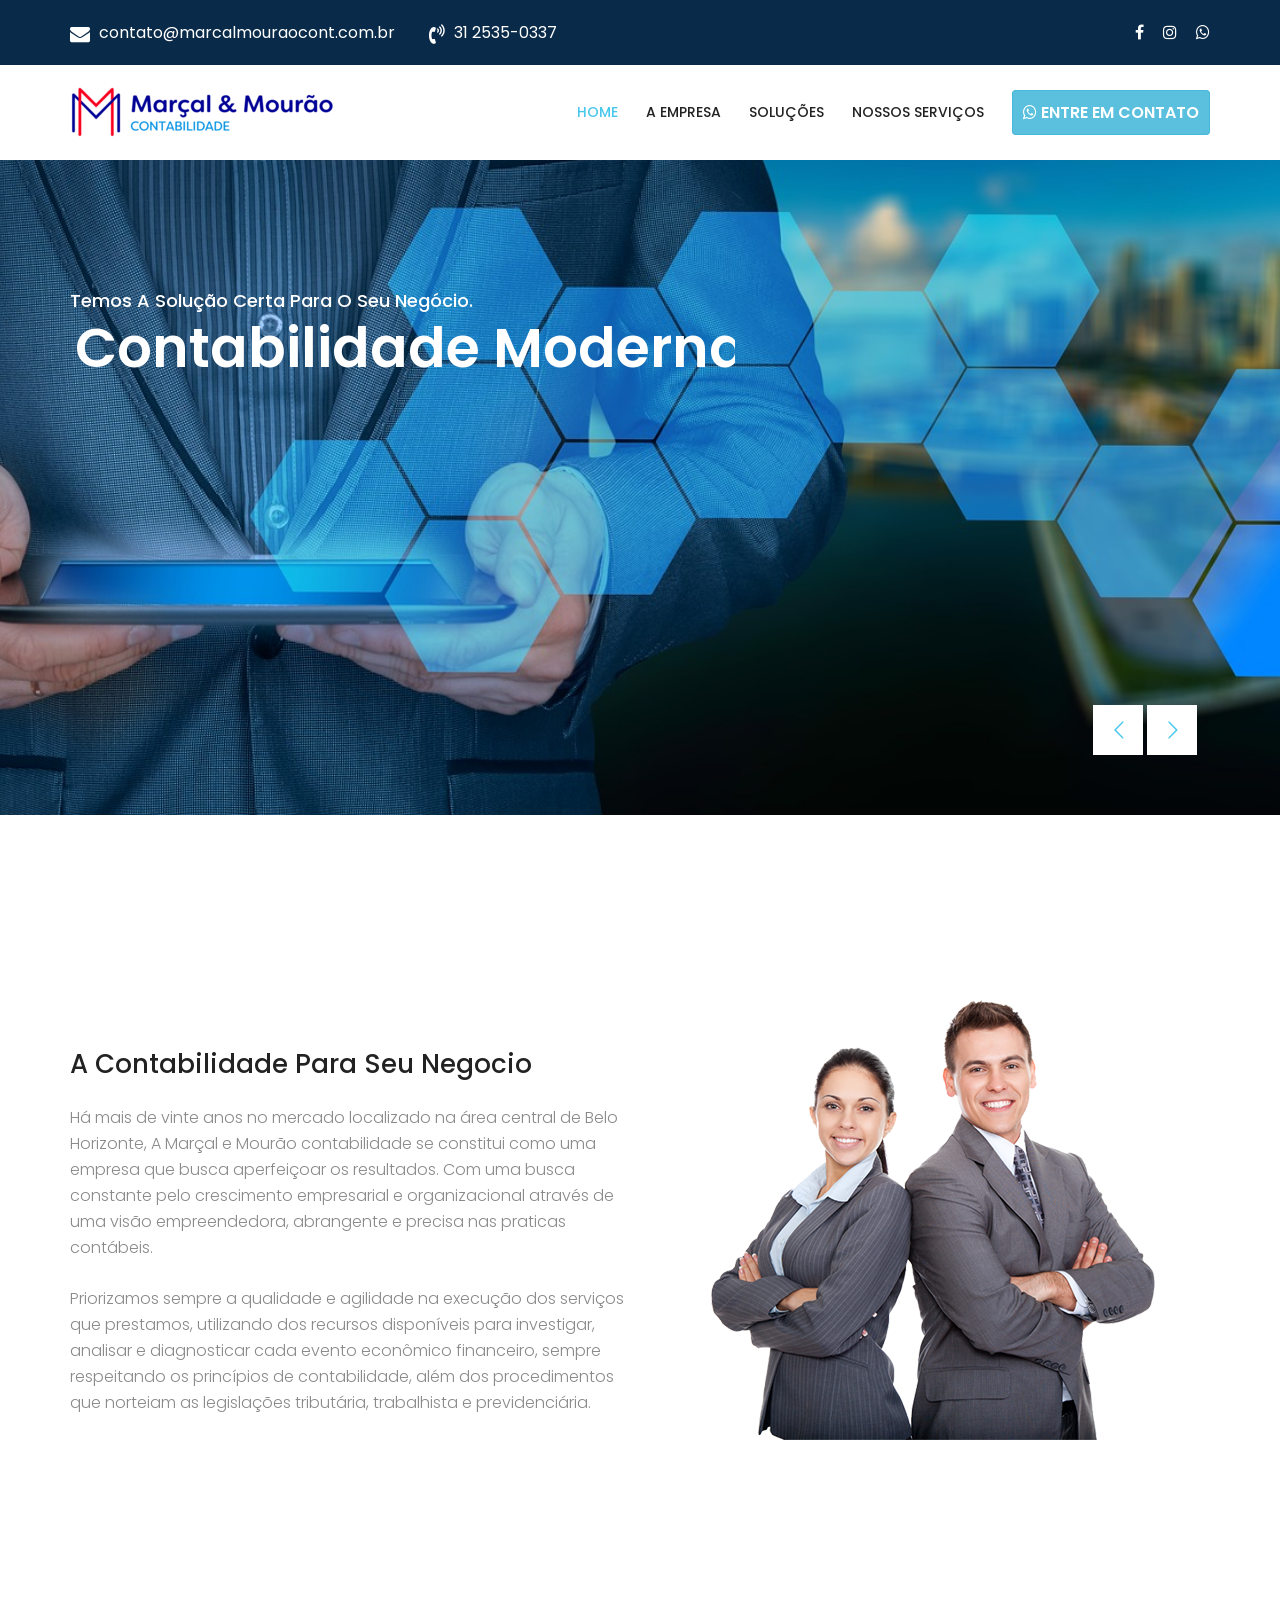
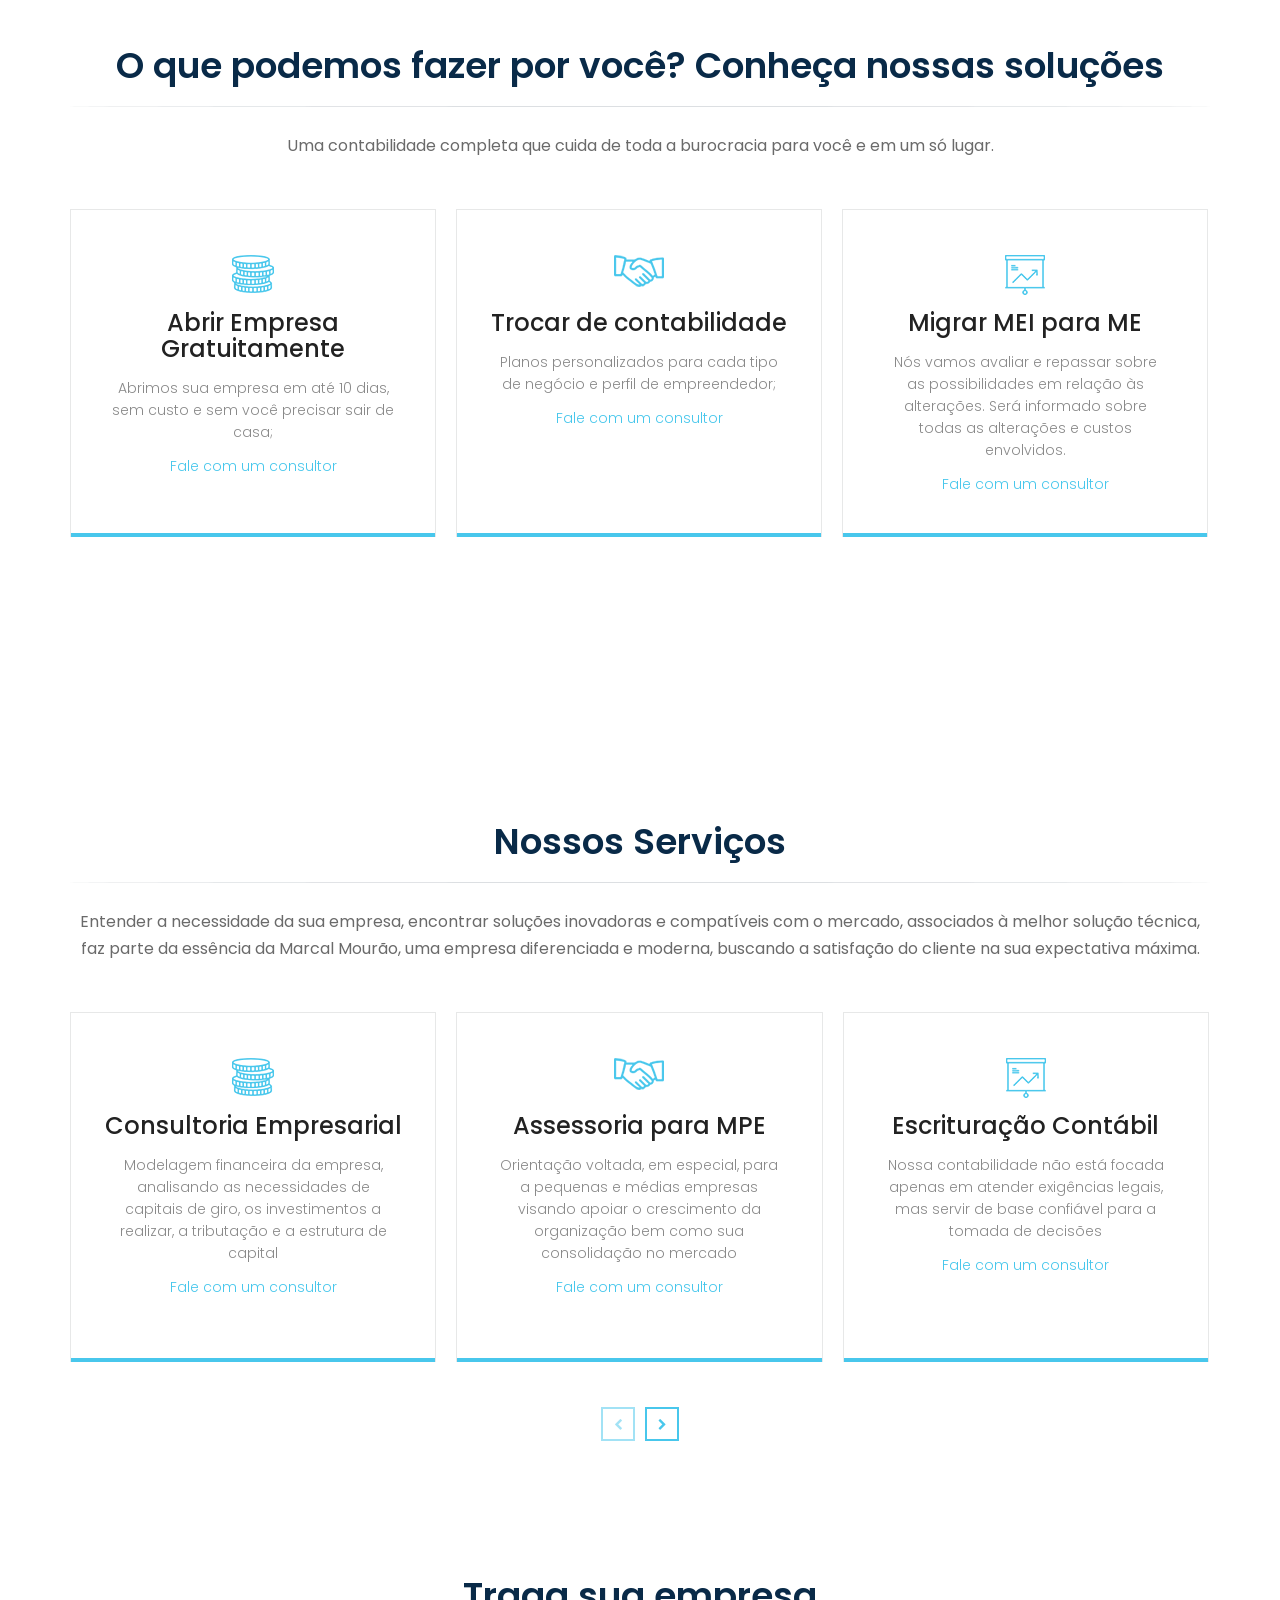
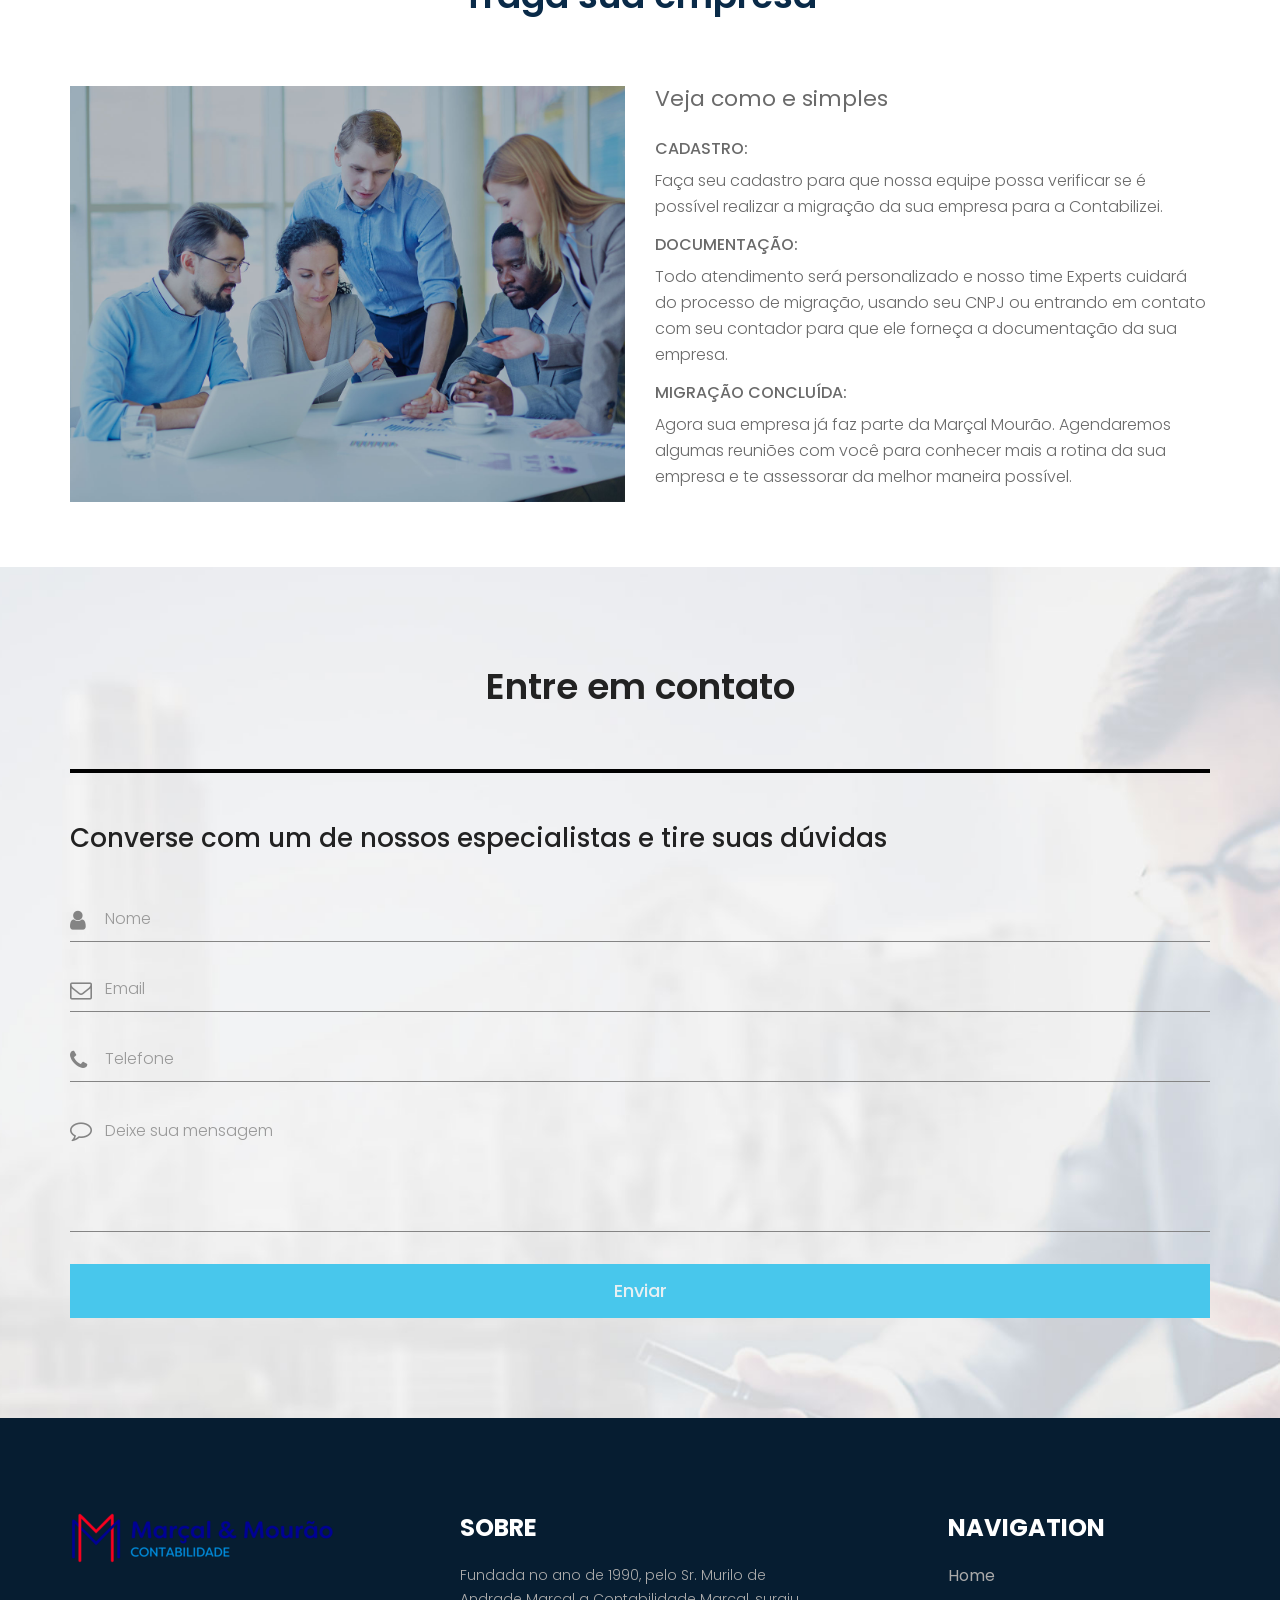
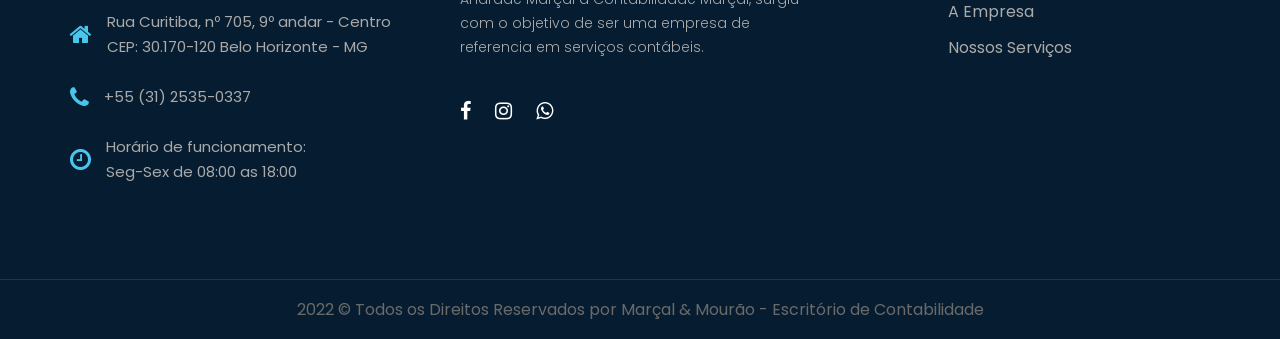
==== commit 08e89dc0: "fix: errors on style" ====
--- a/index.html
+++ b/index.html
@@ -82,6 +82,20 @@
       }
     }
 
+    @media only screen and (max-width: 960px) {
+      .bring-your-company .row {
+        flex-wrap: wrap;
+      }
+
+      .col-lg-12 {
+        width: 100% !important;
+      }
+
+      .col-lg-12:first-child {
+        margin-bottom: 16px;
+      }
+    }
+
     .bring-your-company .content p,
     .bring-your-company .content h3,
     .bring-your-company .content li {
@@ -134,10 +148,6 @@
       margin: 35px 0px 0px 0px;
       padding: 0px 5px;
       height: 100%;
-    }
-
-    .hidden {
-      display: none;
     }
 
     @media only screen and (min-width: 1921px) {
@@ -149,6 +159,7 @@
         right: 0px;
         left: 0px;
       }
+
     }
   </style>
 </head>
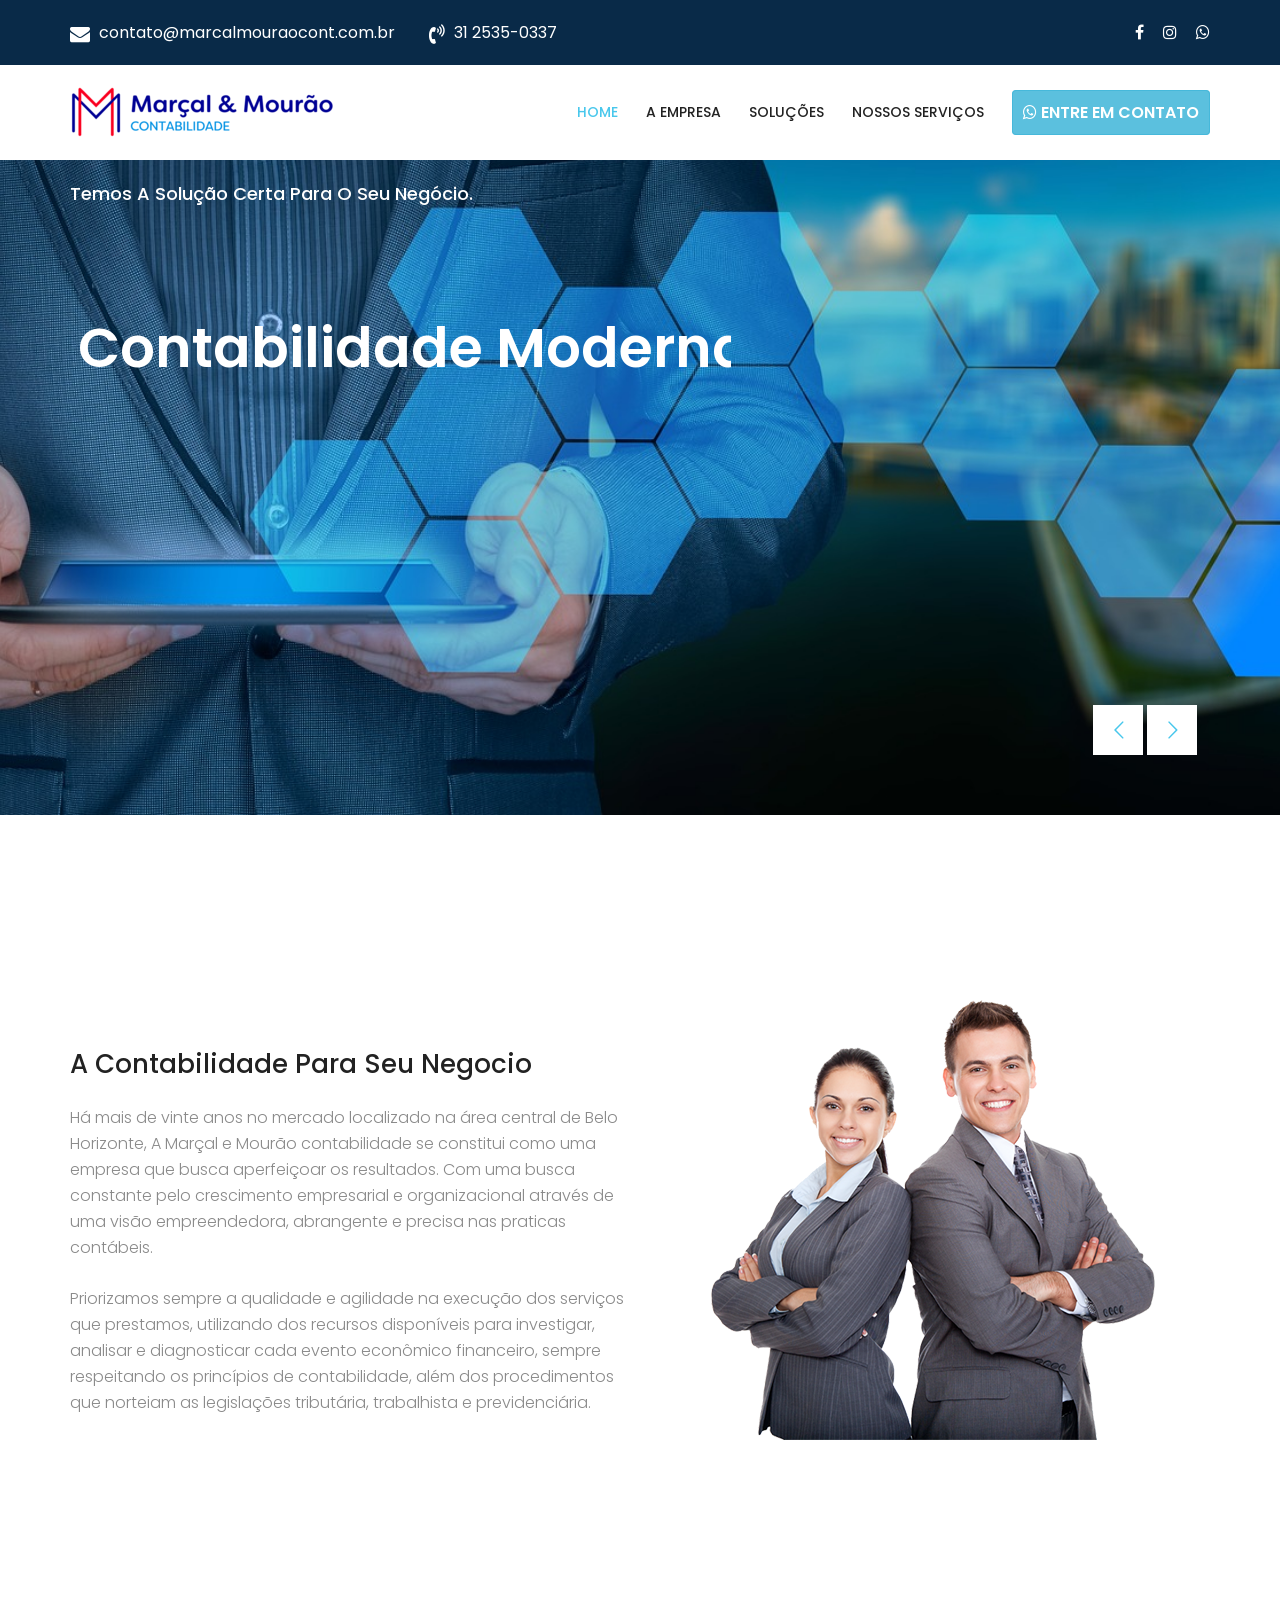
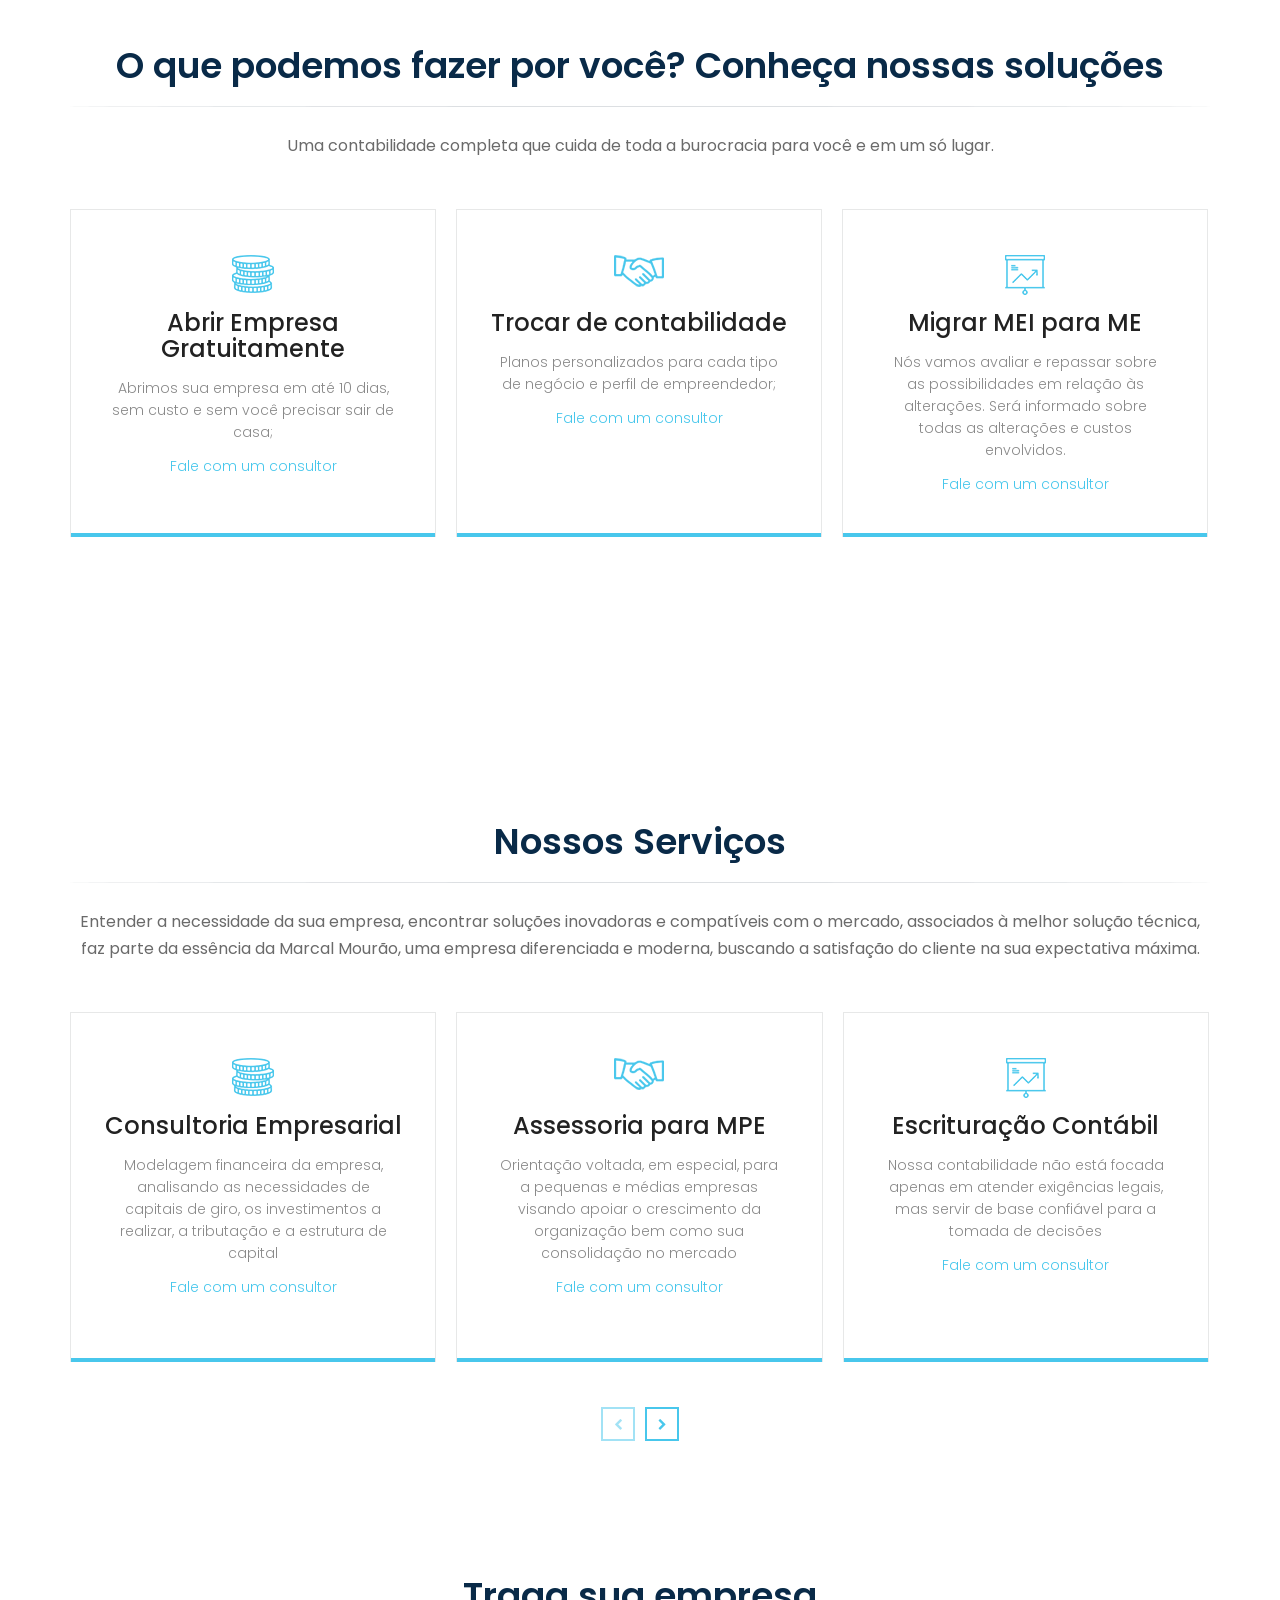
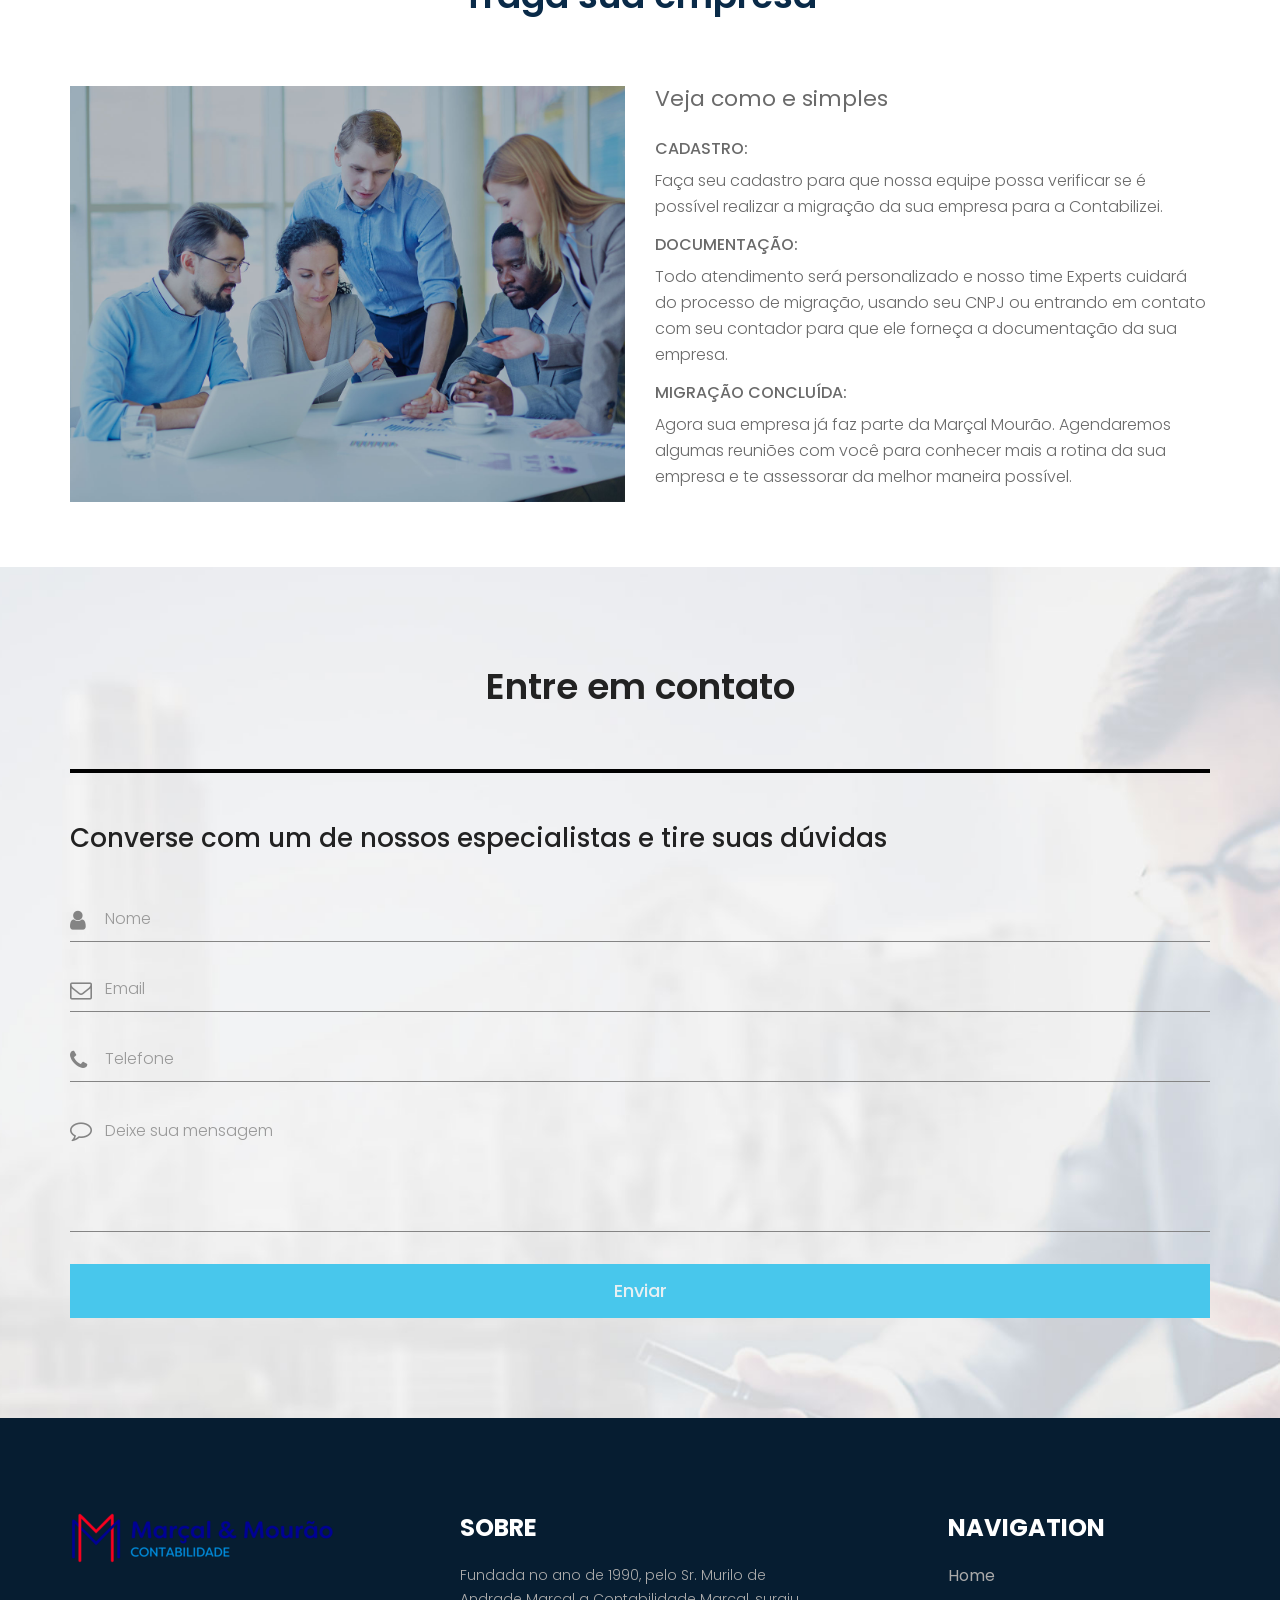
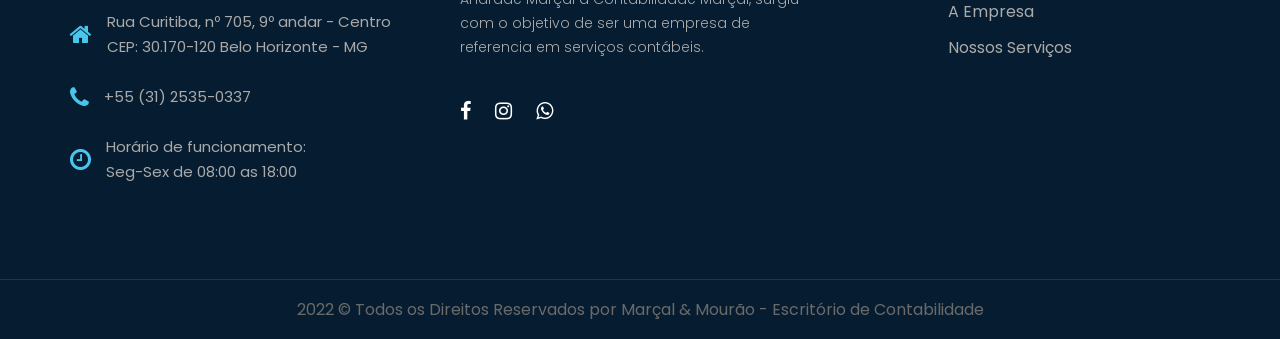
==== commit 7600f2a0: "fix: remove unused title" ====
--- a/index.html
+++ b/index.html
@@ -244,8 +244,6 @@
     </header>
     
     <section class="slider-section">
-      <h2 class="hidden">title</h2>
-      
       <div class="rev_slider_wrapper">
         <div id="rev_slider_1" class="rev_slider" style="display:none">
           <ul>
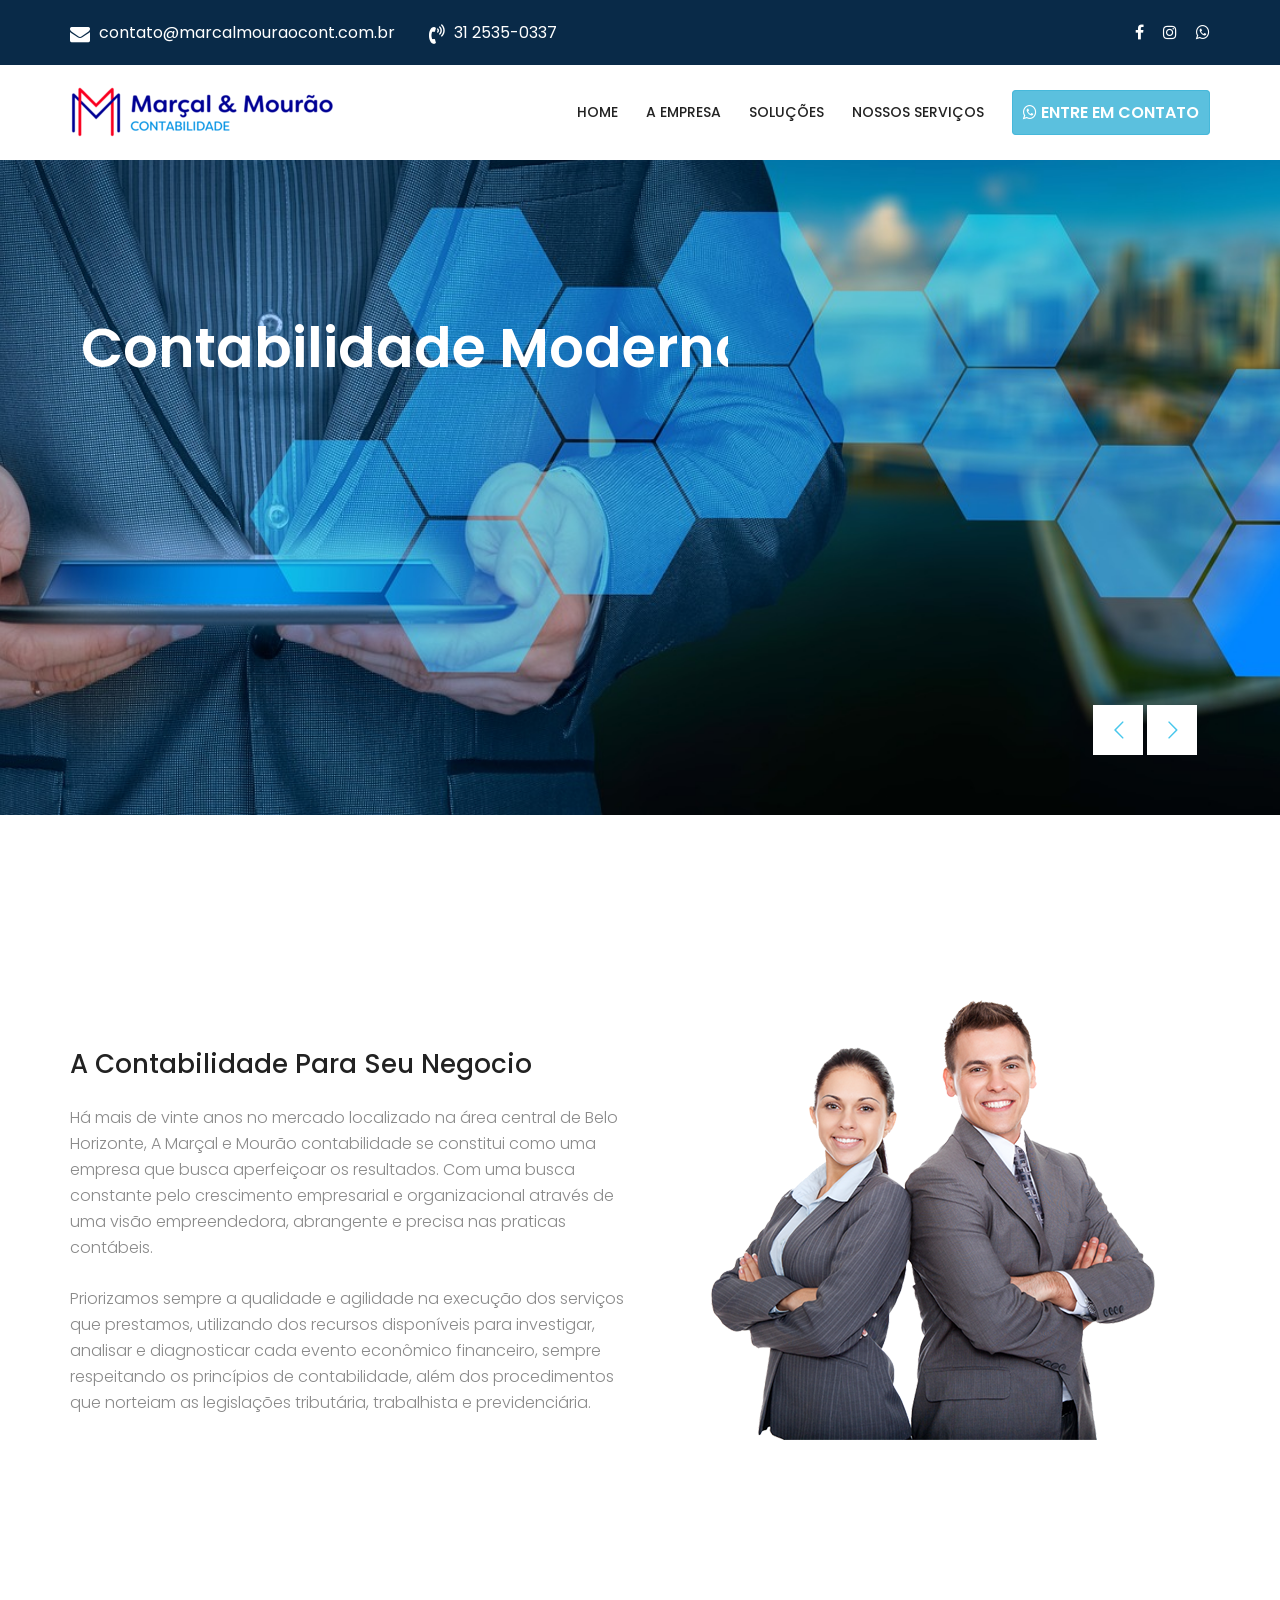
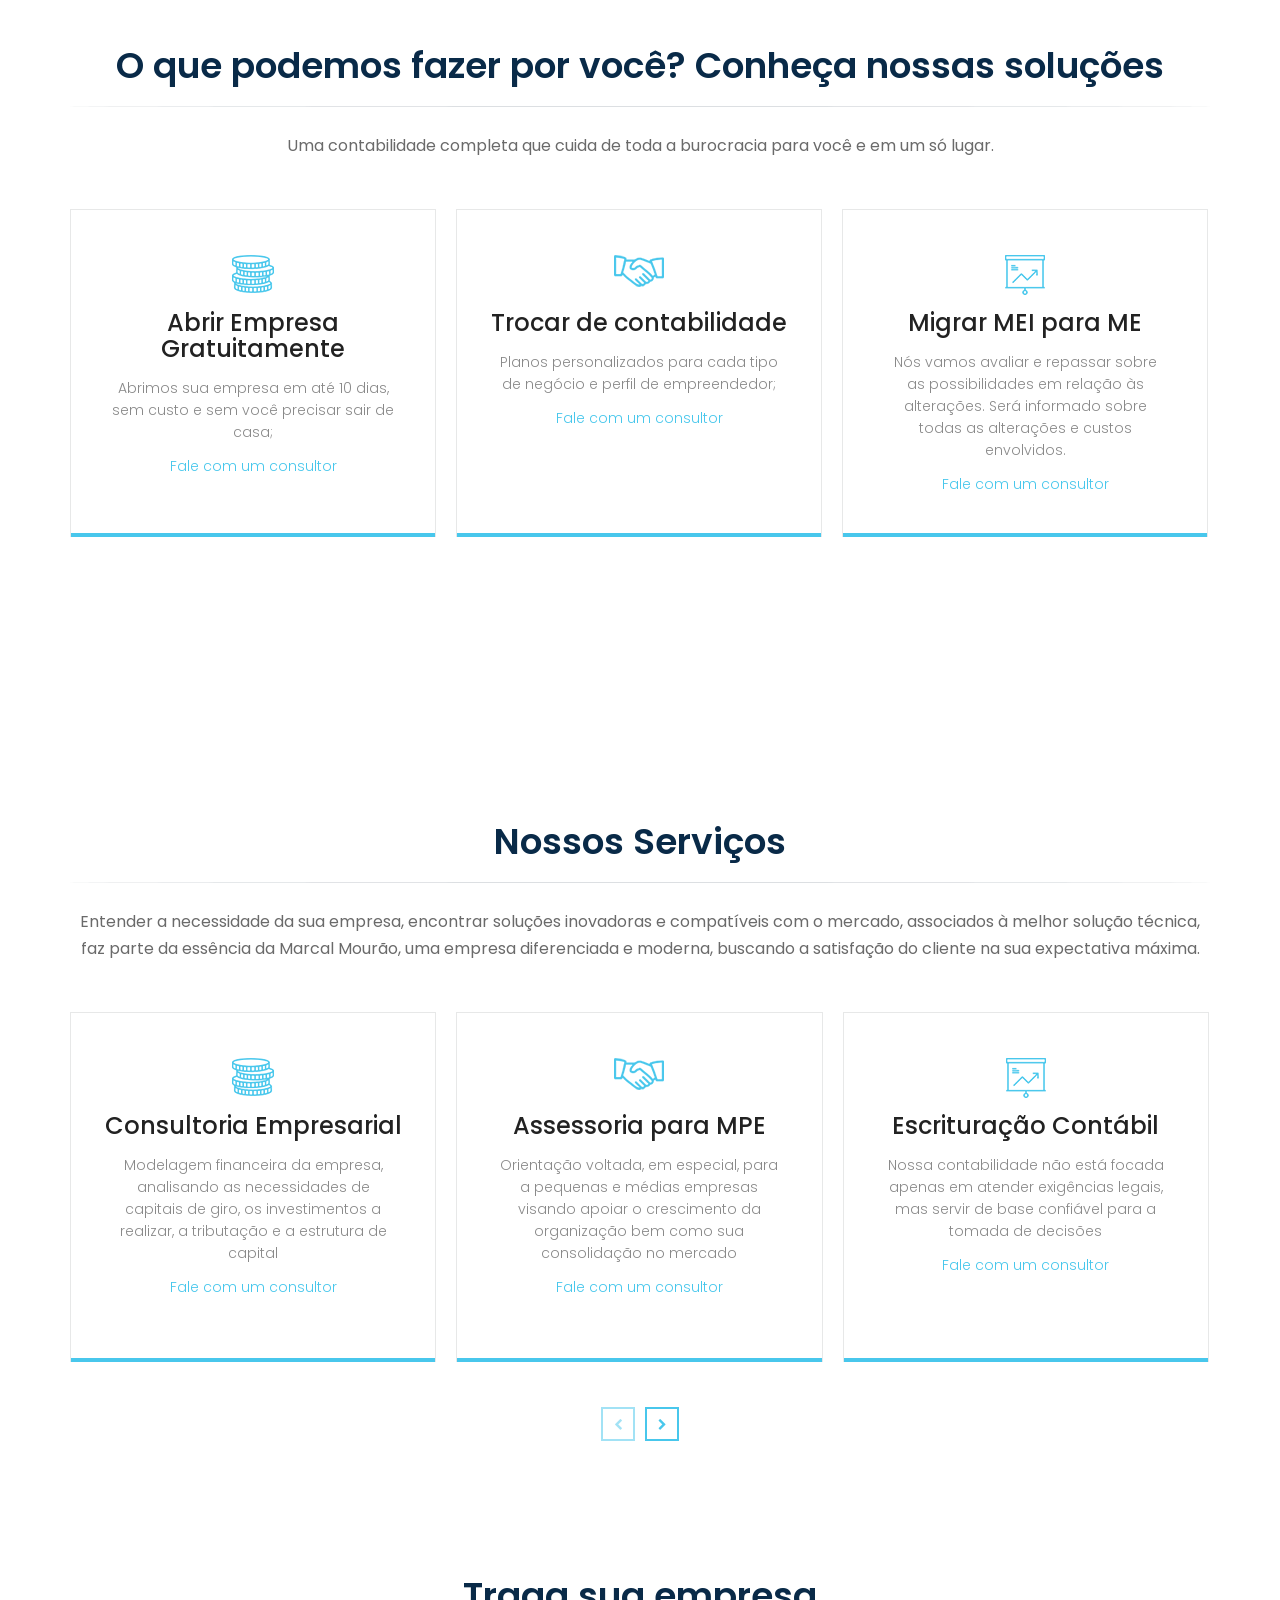
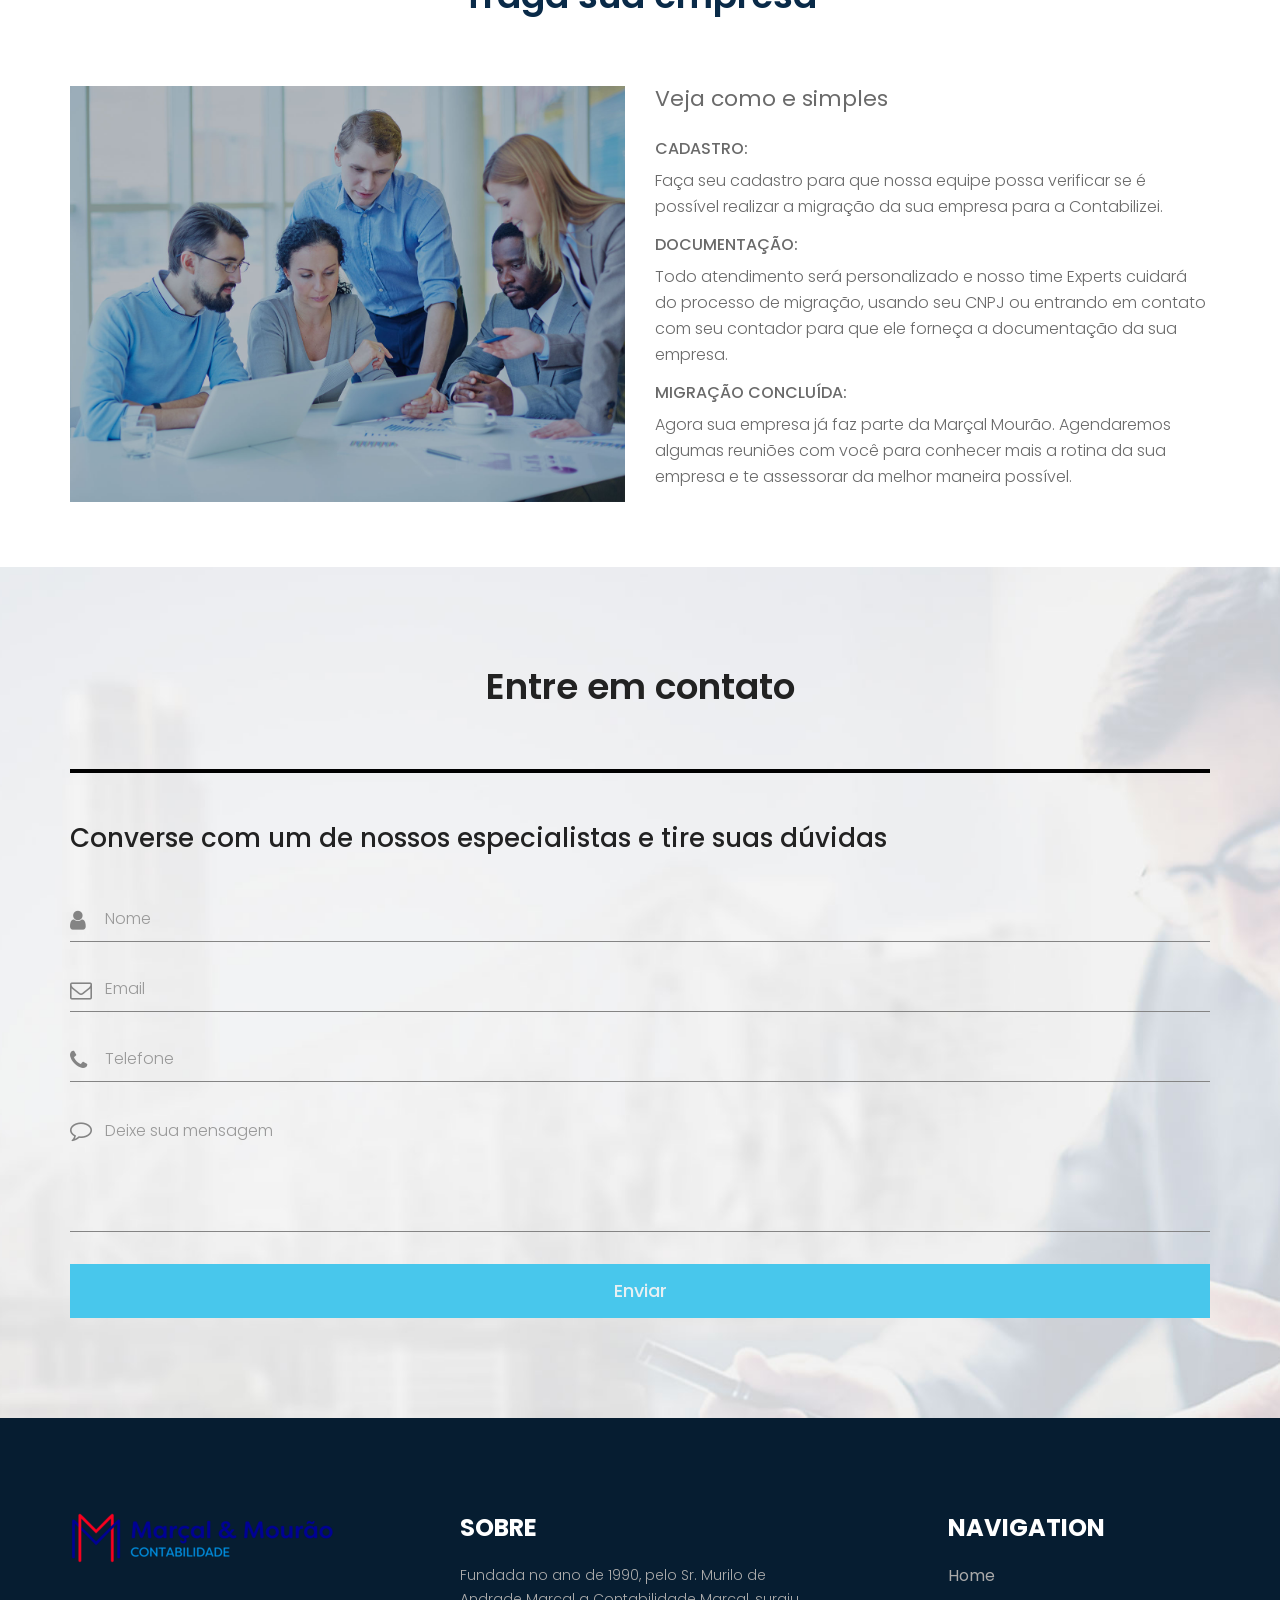
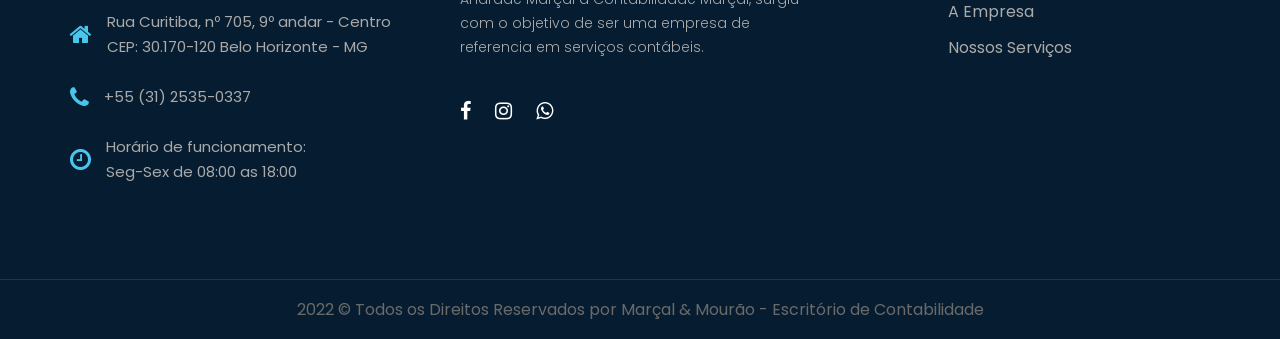
==== commit 8a9ef03b: "feat: add drawer menu" ====
--- a/index.html
+++ b/index.html
@@ -159,12 +159,91 @@
         right: 0px;
         left: 0px;
       }
-
+    }
+
+    @media only screen and (max-width: 1140px) {
+      .header-section  .navbar.sticky {
+        margin: 0px;
+      }
+      
+      .header-section .navbar {
+        background-color: #ffffff;
+        position: absolute;
+        height: 100vh;
+        width: 100vw;
+        z-index: 1;
+        left: 0px;
+        top: 0px;
+      }
+
+      .header-section .navbar-inner .container {
+        display: flex;
+        flex-direction: column;
+        /* justify-content: center;
+        align-items: center; */
+        padding: 0px;
+        margin: 0px;
+        z-index: 2;
+      }
+
+      .header-section .navbar-inner .container .navbar-header .navbar-brand {
+        margin-bottom: 24px;
+      }
+
+      .header-section .navbar-inner .container .navbar-collapse .navbar-nav {
+        display: flex!important;
+        flex-direction: column;
+        
+      }
+
+      .header-section .navbar-inner .container .navbar-collapse .navbar-nav li {
+        margin: 0;
+      }
+
+      .header-section .navbar-inner .container .navbar-collapse .navbar-nav li a {
+        line-height: 60px !important;
+      }
+
+      .menu-toggle.sticky {
+        background-color: transparent;
+      }
+
+      .collapse {
+        display: block !important;
+      }
+
+      .navbar-collapse {
+        border: none;
+      }
+
+      body.open-menu .menu-toggle i {
+        background-color: transparent;
+        color: #222222;
+      }
+
+      body.open-menu {
+        max-height: 100vh;
+        max-width: 100vw;
+        overflow: hidden;
+      }
+
+      body.open-menu .hidden-sm,
+      body.open-menu .hidden-xs {
+        display: block !important;
+      }
     }
   </style>
+
+  <script>
+    function toggleMenu() {
+      const element = document.getElementById('body')
+
+      element.classList.toggle("open-menu");
+    }
+  </script>
 </head>
 
-<body class="homePageOne">
+<body id="body" class="homePageOne">
   <div id="preloader">
     <div class="preloader">
       <span></span>
@@ -175,7 +254,7 @@
     </div>
   </div>
   
-  <header class="header-section">
+  <header id="home" class="header-section">
     <div class="topper">
       <div class="top-bar">
         <div class="container">
@@ -223,13 +302,13 @@
             
             <div class="collapse navbar-collapse navbar-right">
               <ul class="nav navbar-nav">
-                <li class="active"><a href="#home">Home</a></li>
+                <li><a onclick="toggleMenu()" href="#home">Home</a></li>
                 
-                <li><a href="#about">A empresa</a></li>
+                <li><a onclick="toggleMenu()" href="#about">A empresa</a></li>
                 
-                <li><a href="#solutions">Soluções</a></li> 
-
-                <li><a href="#our-services">Nossos Serviços</a></li>
+                <li><a onclick="toggleMenu()" href="#solutions">Soluções</a></li> 
+
+                <li><a onclick="toggleMenu()" href="#our-services">Nossos Serviços</a></li>
                 
                 <li>
                   <a class="btn btn-info" href="https://wa.me/+553125350337" target="_blank" style="display: inline; padding: 1rem; color: #ffffff">
@@ -760,7 +839,13 @@
     </div>
   </footer>
   
-  <span class="menu-toggle navbar visible-xs visible-sm"><i class="fa fa-bars" aria-hidden="true"></i></span>
+  <span class="menu-toggle navbar visible-xs visible-sm">
+    <i 
+      class="fa fa-bars"
+      aria-hidden="true"
+      onclick="toggleMenu()"
+    ></i>
+  </span>
   
   <div id="toTop" class="hidden-xs">
     <i class="fa fa-chevron-up"></i>
